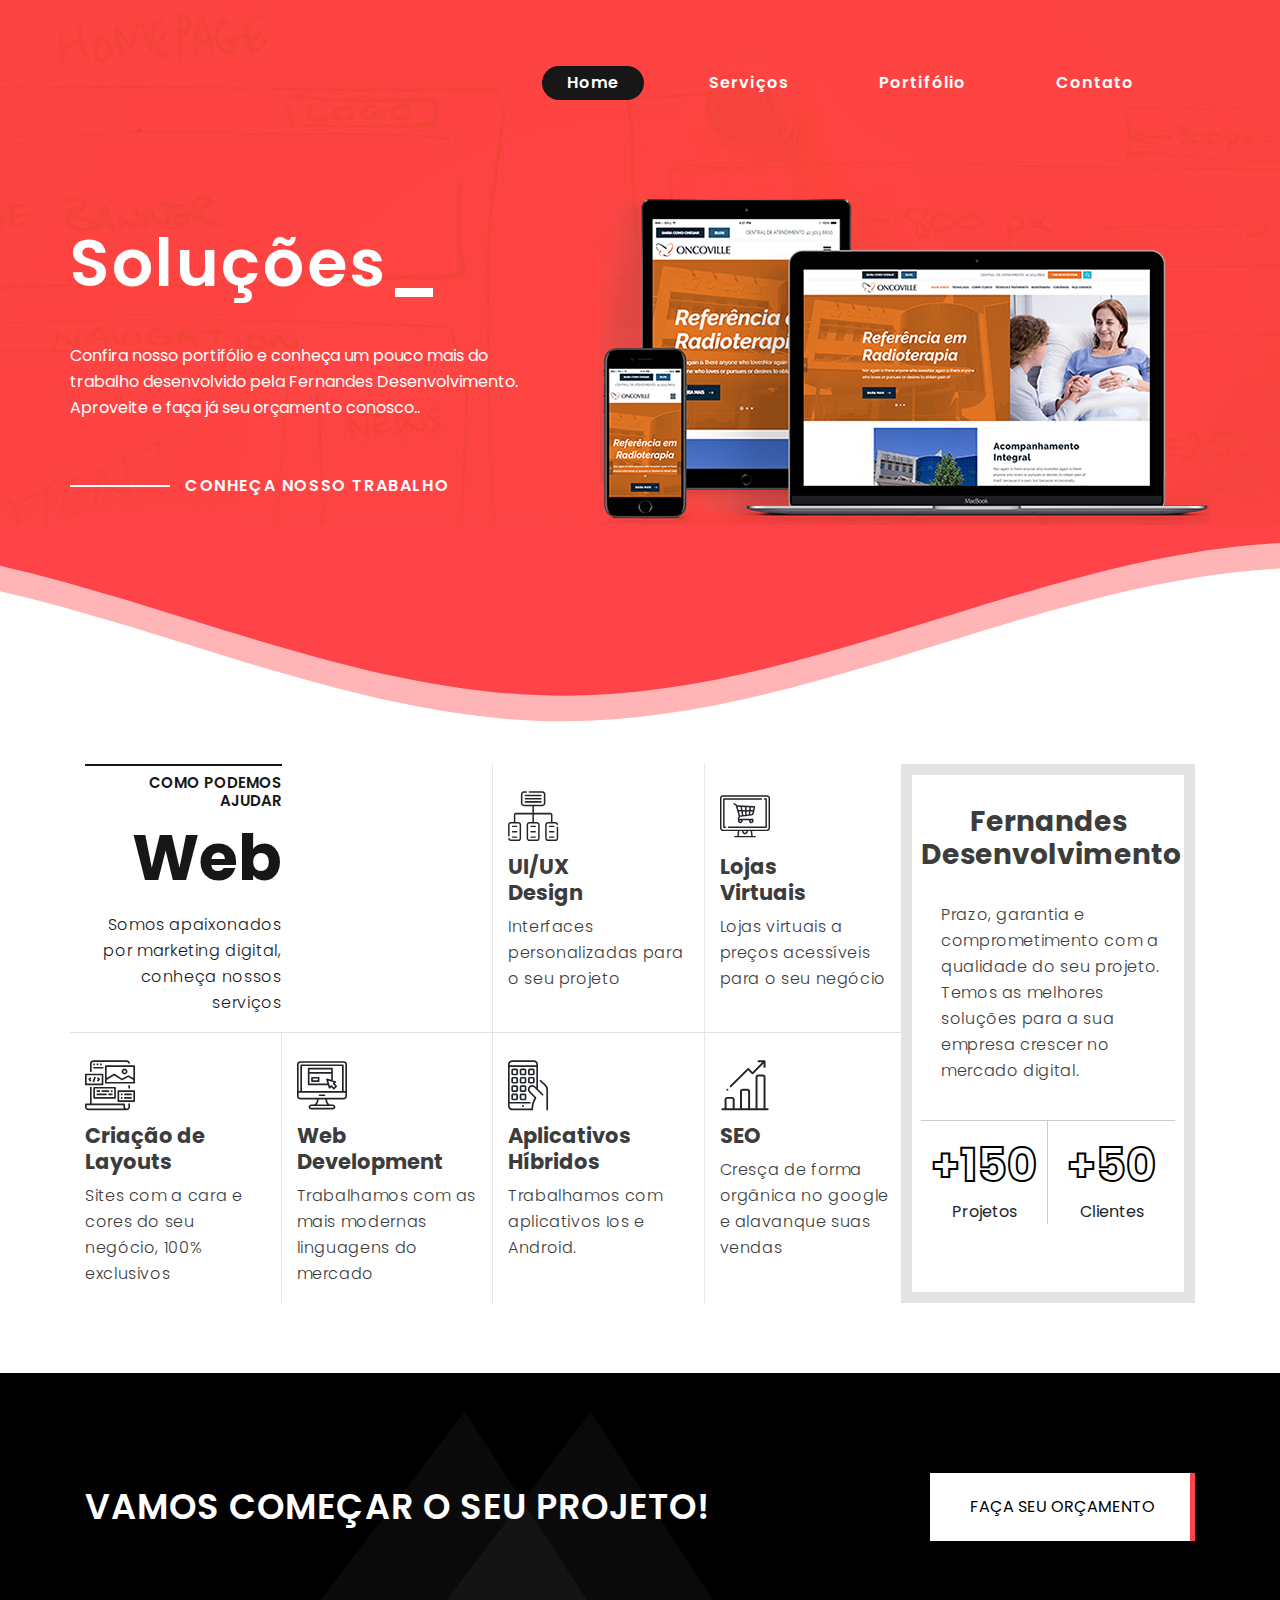
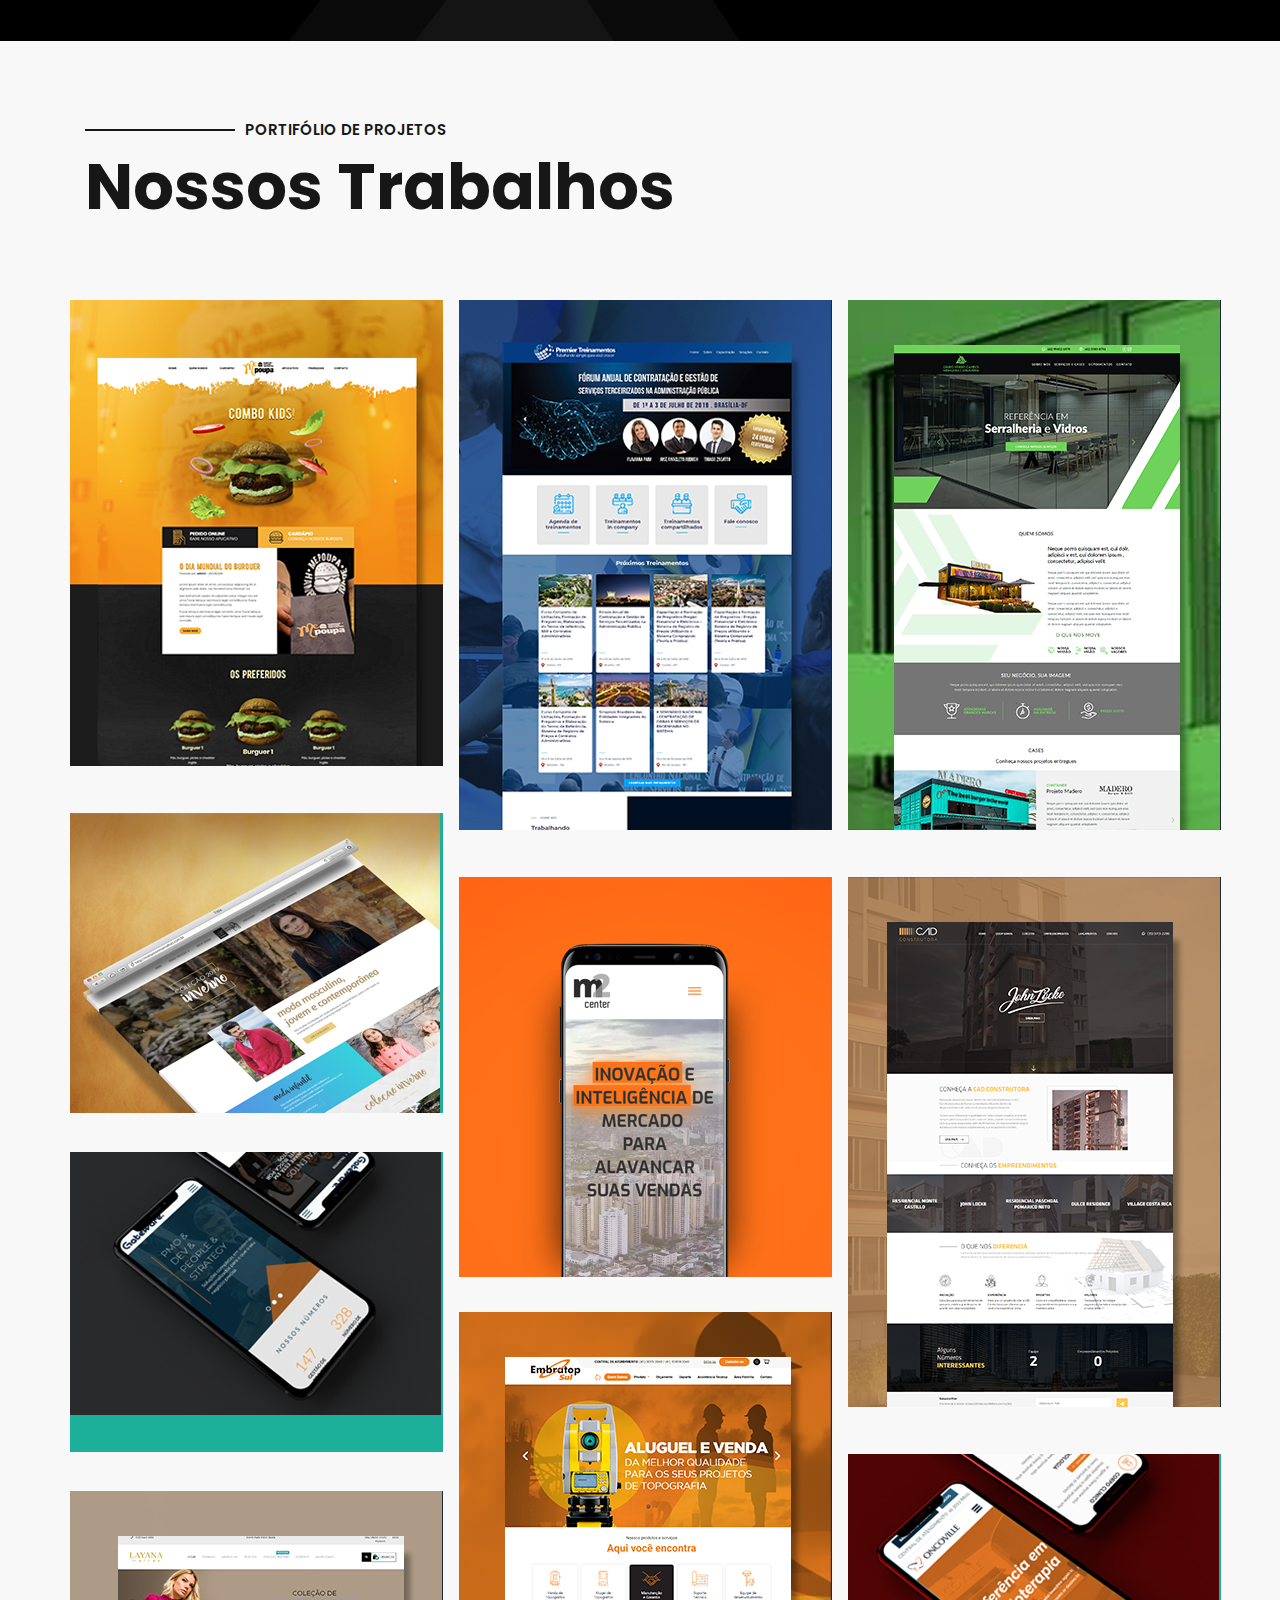
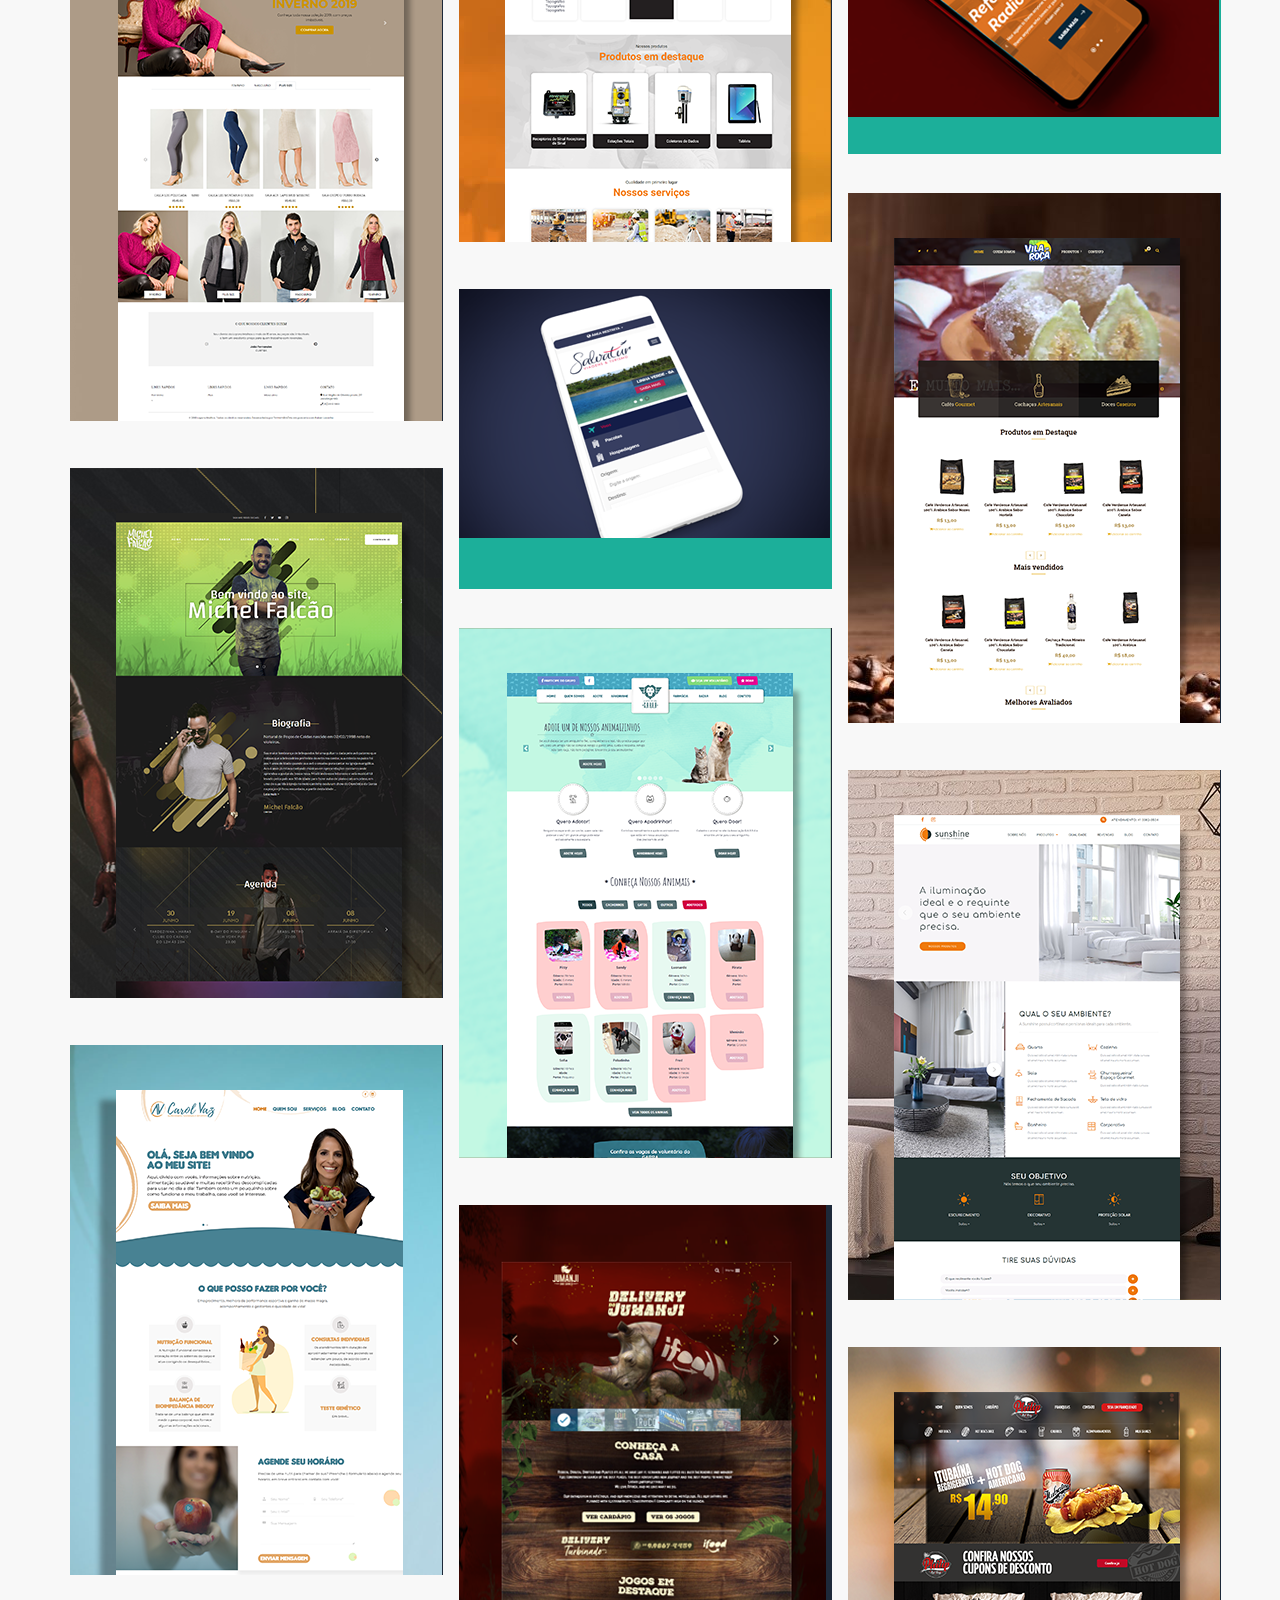
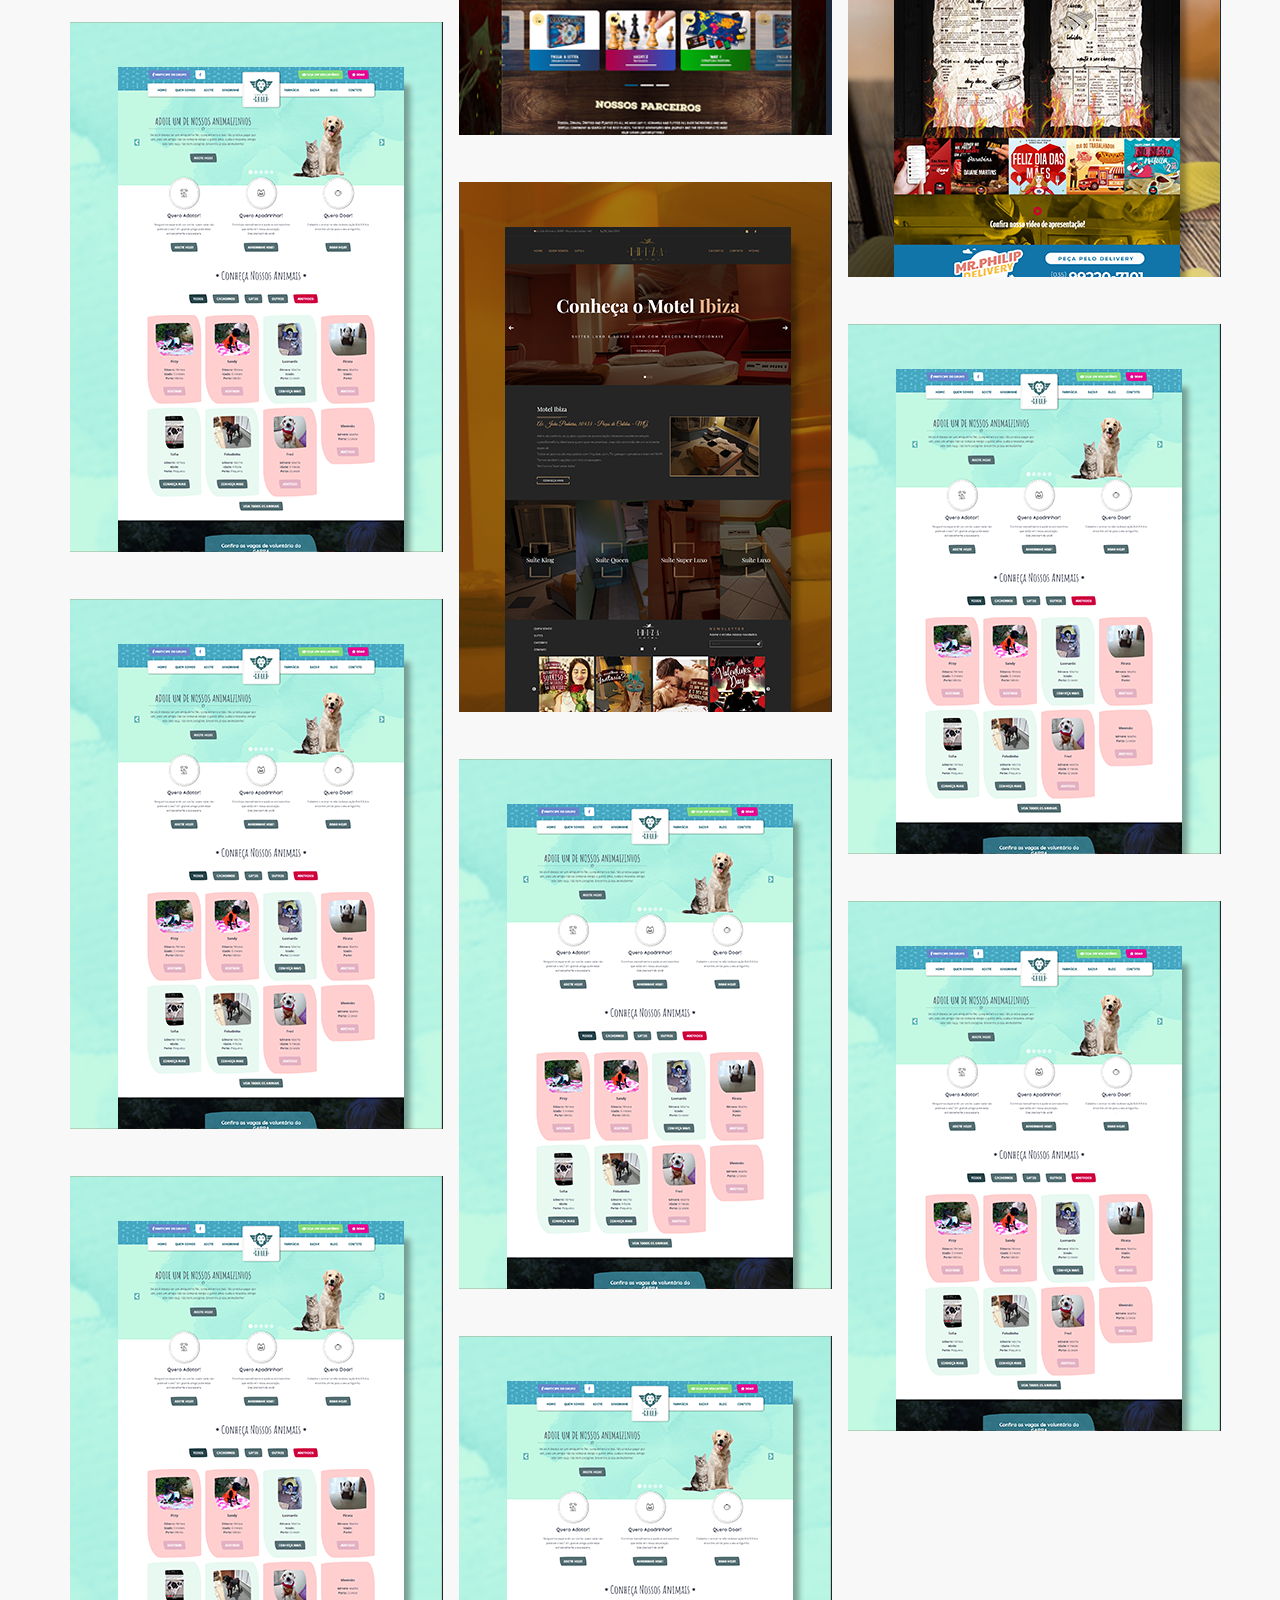
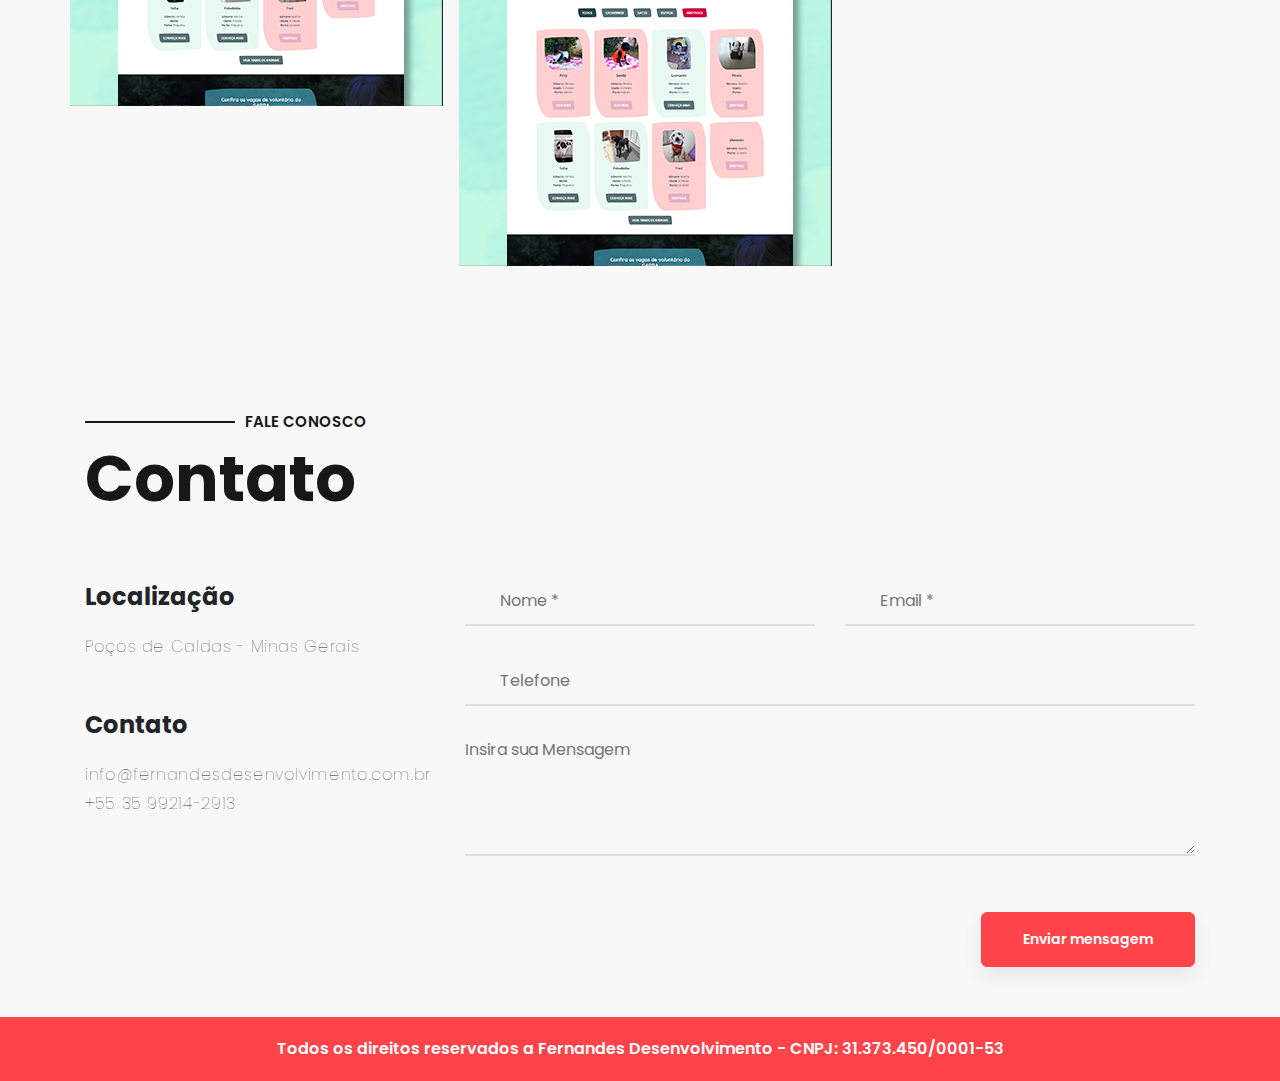
==== index.html @ f61ff950 "first" ====
<!doctype html>
<html lang="pt-BR">

<head>
  <!-- Required meta tags -->
  <meta charset="utf-8">
  <meta name="viewport" content="width=device-width, initial-scale=1, shrink-to-fit=no">

  <!-- Bootstrap CSS -->
  <link rel="stylesheet" href="https://stackpath.bootstrapcdn.com/bootstrap/4.3.1/css/bootstrap.min.css"
    integrity="sha384-ggOyR0iXCbMQv3Xipma34MD+dH/1fQ784/j6cY/iJTQUOhcWr7x9JvoRxT2MZw1T" crossorigin="anonymous">
  <script src="https://kit.fontawesome.com/05f0a72c6a.js"></script>
  <link rel="stylesheet" href="css/style.css">
  <title>Fernandes Desenvolvimento - Criação de sites, e-commerce, sistemas e suporte em Poços de Caldas - MG </title>
</head>

<body>
  <a href="#" class="whats_botao"><img src="img/whats.png" alt=""></a>
  <div class="bg_orange">
    <header class="bg_orange">
      <div class="container">
        <div class="d-flex justify-content-between align-items-center">
          <div class="logo">
              <svg version="1.1" id="Layer_1" xmlns="http://www.w3.org/2000/svg" xmlns:xlink="http://www.w3.org/1999/xlink" x="0px" y="0px"
              viewBox="0 0 2807 2638.9" style="enable-background:new 0 0 2807 2638.9;" xml:space="preserve">
                <path id="Forma_1" class="fer" stroke="#FFF" stroke-width="7" d="M1383.8,2639.9v-559.4l-291.4-284.4l291.4-293.9V942.8l-566.1,568.9L628.2,1322l755.6-768V1
             L66.8,1322L1383.8,2639.9z"/>
                <path id="Forma_2" class="des" stroke="#000" stroke-width="7" d="M1436,2640.9V934.3l399.5,398.2v341.3l360.1-350.8l-759.6-768V2l1318.6,1321L1436,2640.9z"/>
              </svg>
           
          </div>
          <div class="menu_site">
            <nav class="navbar navbar-expand-lg navbar-light">
              <button class="navbar-toggler" type="button" data-toggle="collapse" data-target="#navbarSupportedContent"
                aria-controls="navbarSupportedContent" aria-expanded="false" aria-label="Toggle navigation">
                <span class="navbar-toggler-icon"></span>
              </button>
              <div class="collapse navbar-collapse" id="navbarSupportedContent">
                <ul class="navbar-nav mr-auto">
                  <li class="nav-item active">
                    <a class="nav-link" href="#">Home <span class="sr-only">(current)</span></a>
                  </li>
                  <li class="nav-item">
                    <a class="nav-link" href="#">Serviços</a>
                  </li>
                  <li class="nav-item">
                    <a class="nav-link" href="#">Portifólio</a>
                  </li>
                  <li class="nav-item">
                    <a class="nav-link" href="#">Contato</a>
                  </li>
                </ul>
              </div>
            </nav>
          </div>
        </div>
      </div>
    </header>
    <section class="banner_principal">
      <div class="container px-lg-0 px-3">
        <div class="d-flex align-items-center justify-content-between">
          <div class="texto_caption">
            <h2>
              <div id="typedtext"></div>
            </h2>
            <p>Confira nosso portifólio e conheça um pouco mais do <br>
              trabalho desenvolvido pela Fernandes Desenvolvimento. <br>
              Aproveite e faça já seu orçamento conosco..</p>
            <div class="d-block">
              <a href="#" class="botao_portfolio">CONHEÇA NOSSO TRABALHO</a>
            </div>
          </div>
          <div class="imagem_caption">
            <img src="img/mockup-inicialv2.png" alt="">
          </div>
        </div>
      </div>
    </section>
  </div>
  <svg class="editorial" xmlns="http://www.w3.org/2000/svg" xmlns:xlink="http://www.w3.org/1999/xlink"
    viewBox="0 24 150 28" preserveAspectRatio="none">
    <defs>
      <path id="gentle-wave" d="M-160 44c30 0 
      58-18 88-18s
      58 18 88 18 
      58-18 88-18 
      58 18 88 18
      v5h-352z" />
    </defs>
    <g class="parallax">
      <use xlink:href="#gentle-wave" x="50" y="0" fill="#FFF" opacity="0.6" />
      <use xlink:href="#gentle-wave" x="50" y="3" fill="#FFF" />
      <use xlink:href="#gentle-wave" x="50" y="6" fill="#FFF" opacity="0.3" />
    </g>
  </svg>
  <section class="servicos">
    <div class="container">
      <div class="d-flex">
        <div class="servicosrow flex-grow-1">
          <div class="row">
            <div class="col-md-3 pr-0">
              <div class="titulo_sect text-right">
                <h3>Como podemos ajudar</h3>
                <h2>Web</h2>
                <p>Somos apaixonados por marketing digital, conheça nossos serviços</p>
              </div>
            </div>
            <div class="col-md-3 borda_servico"></div>
            <div class="col-md-3 borda_servico">
              <div class="icone_serv"><i class="flaticon-ux"></i></div>
              <div class="desc_serv">
                <h3>UI/UX <br>Design</h3>
                <p>Interfaces personalizadas para o seu projeto</p>
              </div>
            </div>
            <div class="col-md-3">
              <div class="icone_serv"><i class="flaticon-online-shop"></i></div>
              <div class="desc_serv">
                <h3>Lojas<br>Virtuais</h3>
                <p>Lojas virtuais a preços acessíveis para o seu negócio</p>
              </div>
            </div>
          </div>
          <div class="row border-top">
            <div class="col-md-3 borda_servico">
              <div class="icone_serv"><i class="flaticon-web-design"></i></div>
              <div class="desc_serv">
                <h3>Criação de <br>Layouts</h3>
                <p>Sites com a cara e cores do seu negócio, 100% exclusivos</p>
              </div>
            </div>
            <div class="col-md-3 borda_servico">
              <div class="icone_serv"><i class="flaticon-website"></i></div>
              <div class="desc_serv">
                <h3>Web <br>Development</h3>
                <p>Trabalhamos com as mais modernas linguagens do mercado</p>
              </div>
            </div>
            <div class="col-md-3 borda_servico">
              <div class="icone_serv"><i class="flaticon-mobile-app"></i></div>
              <div class="desc_serv">
                <h3>Aplicativos <br>Híbridos</h3>
                <p>Trabalhamos com aplicativos Ios e Android.</p>
              </div>
            </div>
            <div class="col-md-3">
              <div class="icone_serv"><i class="flaticon-bar-chart"></i></div>
              <div class="desc_serv">
                <h3>SEO<br></h3>
                <p>Cresça de forma orgânica no google e alavanque suas vendas</p>
              </div>
            </div>
          </div>
        </div>
        <div class="servico_card">
          <h2 class="text-center w-100">Fernandes Desenvolvimento</h2>
          <p>Prazo, garantia e comprometimento com a qualidade do seu projeto.
            Temos as melhores soluções para a sua empresa crescer no mercado digital.</p>

          <div class="contador_projetos">
            <div class="d-flex justify-content-center align-items-center">
              <div class="cada_count borda_right">
                <div class="numero_count">
                  +150
                </div>
                <div class="text_count">
                  Projetos
                </div>
              </div>
              <div class="cada_count">
                <div class="numero_count">
                  +50
                </div>
                <div class="text_count">
                  Clientes
                </div>
              </div>
            </div>
          </div>
        </div>
      </div>
    </div>
  </section>
  <section class="orcamento">
    <div class="container">
      <div class="d-flex align-items-center justify-content-between">
        <h2>Vamos começar o seu projeto!</h2>
        <a href="#" class="botao_orcamento" data-toggle="modal" data-target="#modalExemplo"><span>Faça seu
            orçamento</span></a>
      </div>
    </div>
    <!-- Modal -->
    <div class="modal fade" id="modalExemplo" tabindex="-1" role="dialog" aria-labelledby="exampleModalLabel"
      aria-hidden="true">
      <div class="modal-dialog modal-lg" role="document">
        <div class="modal-content">
          <div class="modal-body">
            <h2>Faça seu orçamento sem compromisso</h2>
            <form action="#">
              <input name="nome" class="form-control" type="text" placeholder="Nome:">
              <input name="telefone" class="form-control" type="text" placeholder="Telefone:">
              <input class="form-control" type="text" placeholder="Tipo de projeto:">
              <textarea name="mensagem" class="form-control" id="" cols="30" rows="10"
                placeholder="Insira as informações iniciais sobre o seu projeto"></textarea>
              <button type="submit" class="enviar_btn">ENVIAR</button>
            </form>
          </div>
        </div>
      </div>
    </div>
  </section>
  <section class="trabalhos">
    <div class="container">
      <div class="row">
        <div class="col-md-12">
          <div class="titulo_sect text-left">
            <h3>Portifólio de Projetos</h3>
            <h2>Nossos Trabalhos</h2>
          </div>
        </div>
        <div class="mansory">
          <div class="h1" style="height: 466px">
            <img src="img/projetos/burger_be.png" alt="">
            <div class="mascara">
                <svg 
                xmlns="http://www.w3.org/2000/svg"
                xmlns:xlink="http://www.w3.org/1999/xlink"
                viewBox="0 0 320.5 469.5" xml:space="preserve">
               <path fill-rule="evenodd"  stroke="rgb(255, 255, 255)" stroke-width="1px" stroke-linecap="butt" stroke-linejoin="miter" fill="none"
                d="M0.500,0.500 L319.500,0.500 L319.500,468.500 L0.500,468.500 L0.500,0.500 Z"/>
               </svg>
              <h3>M2 Center</h3>
              <h4>Ribeirão Preto/SP</h4>
              <div class="desc_projeto">
                <p><b>Front-end e Back-end</b></p>
                <p><b>Tecnologias:</b> Laravel / VueJS</p>
                <p><b>Criação:</b> M2 Center</p>
                <p><b>Desenvolvimento:</b> Fernandes Dev</p>
              </div>
              <div class="icones_action d-flex justify-content-center align-items-center">
                <i class="flaticon-link-symbol"></i>
                <i class="flaticon-magnifier"></i>
              </div>
            </div>
          </div>
          <div class="h2">
              <img src="img/projetos/maria.png" alt="">
              <div class="mascara">
                  <svg 
                  xmlns="http://www.w3.org/2000/svg"
                  xmlns:xlink="http://www.w3.org/1999/xlink"
                  viewBox="0 0 320.5 469.5" xml:space="preserve">
                 <path fill-rule="evenodd"  stroke="rgb(255, 255, 255)" stroke-width="1px" stroke-linecap="butt" stroke-linejoin="miter" fill="none"
                  d="M0.500,0.500 L319.500,0.500 L319.500,468.500 L0.500,468.500 L0.500,0.500 Z"/>
                 </svg>
                <h3>M2 Center</h3>
                <h4>Ribeirão Preto/SP</h4>
                <div class="desc_projeto">
                  <p><b>Front-end e Back-end</b></p>
                  <p><b>Tecnologias:</b> Laravel / VueJS</p>
                  <p><b>Criação:</b> M2 Center</p>
                  <p><b>Desenvolvimento:</b> Fernandes Dev</p>
                </div>
                <div class="icones_action d-flex justify-content-center align-items-center">
                  <i class="flaticon-link-symbol"></i>
                  <i class="flaticon-magnifier"></i>
                </div>
              </div>            
          </div>
          <div class="h2">
              <img src="img/projetos/gateware.png" alt="">
              <div class="mascara">
                  <svg 
                  xmlns="http://www.w3.org/2000/svg"
                  xmlns:xlink="http://www.w3.org/1999/xlink"
                  viewBox="0 0 320.5 469.5" xml:space="preserve">
                 <path fill-rule="evenodd"  stroke="rgb(255, 255, 255)" stroke-width="1px" stroke-linecap="butt" stroke-linejoin="miter" fill="none"
                  d="M0.500,0.500 L319.500,0.500 L319.500,468.500 L0.500,468.500 L0.500,0.500 Z"/>
                 </svg>
                <h3>M2 Center</h3>
                <h4>Ribeirão Preto/SP</h4>
                <div class="desc_projeto">
                  <p><b>Front-end e Back-end</b></p>
                  <p><b>Tecnologias:</b> Laravel / VueJS</p>
                  <p><b>Criação:</b> M2 Center</p>
                  <p><b>Desenvolvimento:</b> Fernandes Dev</p>
                </div>
                <div class="icones_action d-flex justify-content-center align-items-center">
                  <i class="flaticon-link-symbol"></i>
                  <i class="flaticon-magnifier"></i>
                </div>
              </div>  
          </div>
          <div class="h1">
              <img src="img/projetos/layana.png" alt="">
              <div class="mascara">
                  <svg 
                  xmlns="http://www.w3.org/2000/svg"
                  xmlns:xlink="http://www.w3.org/1999/xlink"
                  viewBox="0 0 320.5 469.5" xml:space="preserve">
                 <path fill-rule="evenodd"  stroke="rgb(255, 255, 255)" stroke-width="1px" stroke-linecap="butt" stroke-linejoin="miter" fill="none"
                  d="M0.500,0.500 L319.500,0.500 L319.500,468.500 L0.500,468.500 L0.500,0.500 Z"/>
                 </svg>
                <h3>M2 Center</h3>
                <h4>Ribeirão Preto/SP</h4>
                <div class="desc_projeto">
                  <p><b>Front-end e Back-end</b></p>
                  <p><b>Tecnologias:</b> Laravel / VueJS</p>
                  <p><b>Criação:</b> M2 Center</p>
                  <p><b>Desenvolvimento:</b> Fernandes Dev</p>
                </div>
                <div class="icones_action d-flex justify-content-center align-items-center">
                  <i class="flaticon-link-symbol"></i>
                  <i class="flaticon-magnifier"></i>
                </div>
              </div>            
          </div>
          <div class="h1">
              <img src="img/projetos/michel.png" alt="">
              <div class="mascara">
                  <svg 
                  xmlns="http://www.w3.org/2000/svg"
                  xmlns:xlink="http://www.w3.org/1999/xlink"
                  viewBox="0 0 320.5 469.5" xml:space="preserve">
                 <path fill-rule="evenodd"  stroke="rgb(255, 255, 255)" stroke-width="1px" stroke-linecap="butt" stroke-linejoin="miter" fill="none"
                  d="M0.500,0.500 L319.500,0.500 L319.500,468.500 L0.500,468.500 L0.500,0.500 Z"/>
                 </svg>
                <h3>M2 Center</h3>
                <h4>Ribeirão Preto/SP</h4>
                <div class="desc_projeto">
                  <p><b>Front-end e Back-end</b></p>
                  <p><b>Tecnologias:</b> Laravel / VueJS</p>
                  <p><b>Criação:</b> M2 Center</p>
                  <p><b>Desenvolvimento:</b> Fernandes Dev</p>
                </div>
                <div class="icones_action d-flex justify-content-center align-items-center">
                  <i class="flaticon-link-symbol"></i>
                  <i class="flaticon-magnifier"></i>
                </div>
              </div>            
          </div>  
          <div class="h1">
              <img src="img/projetos/carol.png" alt="">
              <div class="mascara">
                  <svg 
                  xmlns="http://www.w3.org/2000/svg"
                  xmlns:xlink="http://www.w3.org/1999/xlink"
                  viewBox="0 0 320.5 469.5" xml:space="preserve">
                 <path fill-rule="evenodd"  stroke="rgb(255, 255, 255)" stroke-width="1px" stroke-linecap="butt" stroke-linejoin="miter" fill="none"
                  d="M0.500,0.500 L319.500,0.500 L319.500,468.500 L0.500,468.500 L0.500,0.500 Z"/>
                 </svg>
                <h3>M2 Center</h3>
                <h4>Ribeirão Preto/SP</h4>
                <div class="desc_projeto">
                  <p><b>Front-end e Back-end</b></p>
                  <p><b>Tecnologias:</b> Laravel / VueJS</p>
                  <p><b>Criação:</b> M2 Center</p>
                  <p><b>Desenvolvimento:</b> Fernandes Dev</p>
                </div>
                <div class="icones_action d-flex justify-content-center align-items-center">
                  <i class="flaticon-link-symbol"></i>
                  <i class="flaticon-magnifier"></i>
                </div>
              </div>            
          </div>
          <div class="h1">
              <img src="img/projetos/garra.png" alt="">
              <div class="mascara">
                  <svg 
                  xmlns="http://www.w3.org/2000/svg"
                  xmlns:xlink="http://www.w3.org/1999/xlink"
                  viewBox="0 0 320.5 469.5" xml:space="preserve">
                 <path fill-rule="evenodd"  stroke="rgb(255, 255, 255)" stroke-width="1px" stroke-linecap="butt" stroke-linejoin="miter" fill="none"
                  d="M0.500,0.500 L319.500,0.500 L319.500,468.500 L0.500,468.500 L0.500,0.500 Z"/>
                 </svg>
                <h3>M2 Center</h3>
                <h4>Ribeirão Preto/SP</h4>
                <div class="desc_projeto">
                  <p><b>Front-end e Back-end</b></p>
                  <p><b>Tecnologias:</b> Laravel / VueJS</p>
                  <p><b>Criação:</b> M2 Center</p>
                  <p><b>Desenvolvimento:</b> Fernandes Dev</p>
                </div>
                <div class="icones_action d-flex justify-content-center align-items-center">
                  <i class="flaticon-link-symbol"></i>
                  <i class="flaticon-magnifier"></i>
                </div>
              </div>            
          </div>
          <div class="h1">
              <img src="img/projetos/garra.png" alt="">
              <div class="mascara">
                  <svg 
                  xmlns="http://www.w3.org/2000/svg"
                  xmlns:xlink="http://www.w3.org/1999/xlink"
                  viewBox="0 0 320.5 469.5" xml:space="preserve">
                 <path fill-rule="evenodd"  stroke="rgb(255, 255, 255)" stroke-width="1px" stroke-linecap="butt" stroke-linejoin="miter" fill="none"
                  d="M0.500,0.500 L319.500,0.500 L319.500,468.500 L0.500,468.500 L0.500,0.500 Z"/>
                 </svg>
                <h3>M2 Center</h3>
                <h4>Ribeirão Preto/SP</h4>
                <div class="desc_projeto">
                  <p><b>Front-end e Back-end</b></p>
                  <p><b>Tecnologias:</b> Laravel / VueJS</p>
                  <p><b>Criação:</b> M2 Center</p>
                  <p><b>Desenvolvimento:</b> Fernandes Dev</p>
                </div>
                <div class="icones_action d-flex justify-content-center align-items-center">
                  <i class="flaticon-link-symbol"></i>
                  <i class="flaticon-magnifier"></i>
                </div>
              </div>            
          </div>
          <div class="h1">
              <img src="img/projetos/garra.png" alt="">
              <div class="mascara">
                  <svg 
                  xmlns="http://www.w3.org/2000/svg"
                  xmlns:xlink="http://www.w3.org/1999/xlink"
                  viewBox="0 0 320.5 469.5" xml:space="preserve">
                 <path fill-rule="evenodd"  stroke="rgb(255, 255, 255)" stroke-width="1px" stroke-linecap="butt" stroke-linejoin="miter" fill="none"
                  d="M0.500,0.500 L319.500,0.500 L319.500,468.500 L0.500,468.500 L0.500,0.500 Z"/>
                 </svg>
                <h3>M2 Center</h3>
                <h4>Ribeirão Preto/SP</h4>
                <div class="desc_projeto">
                  <p><b>Front-end e Back-end</b></p>
                  <p><b>Tecnologias:</b> Laravel / VueJS</p>
                  <p><b>Criação:</b> M2 Center</p>
                  <p><b>Desenvolvimento:</b> Fernandes Dev</p>
                </div>
                <div class="icones_action d-flex justify-content-center align-items-center">
                  <i class="flaticon-link-symbol"></i>
                  <i class="flaticon-magnifier"></i>
                </div>
              </div>            
          </div>                                                             
          <div class="h1">
              <img src="img/projetos/premier.png" alt="">
              <div class="mascara">
                  <svg 
                  xmlns="http://www.w3.org/2000/svg"
                  xmlns:xlink="http://www.w3.org/1999/xlink"
                  viewBox="0 0 320.5 469.5" xml:space="preserve">
                 <path fill-rule="evenodd"  stroke="rgb(255, 255, 255)" stroke-width="1px" stroke-linecap="butt" stroke-linejoin="miter" fill="none"
                  d="M0.500,0.500 L319.500,0.500 L319.500,468.500 L0.500,468.500 L0.500,0.500 Z"/>
                 </svg>
                <h3>M2 Center</h3>
                <h4>Ribeirão Preto/SP</h4>
                <div class="desc_projeto">
                  <p><b>Front-end e Back-end</b></p>
                  <p><b>Tecnologias:</b> Laravel / VueJS</p>
                  <p><b>Criação:</b> M2 Center</p>
                  <p><b>Desenvolvimento:</b> Fernandes Dev</p>
                </div>
                <div class="icones_action d-flex justify-content-center align-items-center">
                  <i class="flaticon-link-symbol"></i>
                  <i class="flaticon-magnifier"></i>
                </div>
              </div>             
          </div>
          <div class="h3">
              <img src="img/projetos/m2center.png" alt="">
              <div class="mascara">
                  <svg 
                  xmlns="http://www.w3.org/2000/svg"
                  xmlns:xlink="http://www.w3.org/1999/xlink"
                  viewBox="0 0 320.5 469.5" xml:space="preserve">
                 <path fill-rule="evenodd"  stroke="rgb(255, 255, 255)" stroke-width="1px" stroke-linecap="butt" stroke-linejoin="miter" fill="none"
                  d="M0.500,0.500 L319.500,0.500 L319.500,468.500 L0.500,468.500 L0.500,0.500 Z"/>
                 </svg>
                <h3>M2 Center</h3>
                <h4>Ribeirão Preto/SP</h4>
                <div class="desc_projeto">
                  <p><b>Front-end e Back-end</b></p>
                  <p><b>Tecnologias:</b> Laravel / VueJS</p>
                  <p><b>Criação:</b> M2 Center</p>
                  <p><b>Desenvolvimento:</b> Fernandes Dev</p>
                </div>
                <div class="icones_action d-flex justify-content-center align-items-center">
                  <i class="flaticon-link-symbol"></i>
                  <i class="flaticon-magnifier"></i>
                </div>
              </div>             
          </div>
          <div class="h1">
              <img src="img/projetos/embratop.png" alt="">
              <div class="mascara">
                  <svg 
                  xmlns="http://www.w3.org/2000/svg"
                  xmlns:xlink="http://www.w3.org/1999/xlink"
                  viewBox="0 0 320.5 469.5" xml:space="preserve">
                 <path fill-rule="evenodd"  stroke="rgb(255, 255, 255)" stroke-width="1px" stroke-linecap="butt" stroke-linejoin="miter" fill="none"
                  d="M0.500,0.500 L319.500,0.500 L319.500,468.500 L0.500,468.500 L0.500,0.500 Z"/>
                 </svg>
                <h3>M2 Center</h3>
                <h4>Ribeirão Preto/SP</h4>
                <div class="desc_projeto">
                  <p><b>Front-end e Back-end</b></p>
                  <p><b>Tecnologias:</b> Laravel / VueJS</p>
                  <p><b>Criação:</b> M2 Center</p>
                  <p><b>Desenvolvimento:</b> Fernandes Dev</p>
                </div>
                <div class="icones_action d-flex justify-content-center align-items-center">
                  <i class="flaticon-link-symbol"></i>
                  <i class="flaticon-magnifier"></i>
                </div>
              </div>
          </div>
          <div class="h2">
            <img src="img/projetos/salvatur.png" alt="">
            <div class="mascara">
                <svg 
                xmlns="http://www.w3.org/2000/svg"
                xmlns:xlink="http://www.w3.org/1999/xlink"
                viewBox="0 0 320.5 469.5" xml:space="preserve">
               <path fill-rule="evenodd"  stroke="rgb(255, 255, 255)" stroke-width="1px" stroke-linecap="butt" stroke-linejoin="miter" fill="none"
                d="M0.500,0.500 L319.500,0.500 L319.500,468.500 L0.500,468.500 L0.500,0.500 Z"/>
               </svg>
              <h3>M2 Center</h3>
              <h4>Ribeirão Preto/SP</h4>
              <div class="desc_projeto">
                <p><b>Front-end e Back-end</b></p>
                <p><b>Tecnologias:</b> Laravel / VueJS</p>
                <p><b>Criação:</b> M2 Center</p>
                <p><b>Desenvolvimento:</b> Fernandes Dev</p>
              </div>
              <div class="icones_action d-flex justify-content-center align-items-center">
                <i class="flaticon-link-symbol"></i>
                <i class="flaticon-magnifier"></i>
              </div>
            </div>
          </div>
          <div class="h1">
              <img src="img/projetos/garra.png" alt="">
              <div class="mascara">
                  <svg 
                  xmlns="http://www.w3.org/2000/svg"
                  xmlns:xlink="http://www.w3.org/1999/xlink"
                  viewBox="0 0 320.5 469.5" xml:space="preserve">
                 <path fill-rule="evenodd"  stroke="rgb(255, 255, 255)" stroke-width="1px" stroke-linecap="butt" stroke-linejoin="miter" fill="none"
                  d="M0.500,0.500 L319.500,0.500 L319.500,468.500 L0.500,468.500 L0.500,0.500 Z"/>
                 </svg>
                <h3>M2 Center</h3>
                <h4>Ribeirão Preto/SP</h4>
                <div class="desc_projeto">
                  <p><b>Front-end e Back-end</b></p>
                  <p><b>Tecnologias:</b> Laravel / VueJS</p>
                  <p><b>Criação:</b> M2 Center</p>
                  <p><b>Desenvolvimento:</b> Fernandes Dev</p>
                </div>
                <div class="icones_action d-flex justify-content-center align-items-center">
                  <i class="flaticon-link-symbol"></i>
                  <i class="flaticon-magnifier"></i>
                </div>
              </div>
          </div>  
          <div class="h1">
              <img src="img/projetos/jumanji.png" alt="">
              <div class="mascara">
                  <svg 
                  xmlns="http://www.w3.org/2000/svg"
                  xmlns:xlink="http://www.w3.org/1999/xlink"
                  viewBox="0 0 320.5 469.5" xml:space="preserve">
                 <path fill-rule="evenodd"  stroke="rgb(255, 255, 255)" stroke-width="1px" stroke-linecap="butt" stroke-linejoin="miter" fill="none"
                  d="M0.500,0.500 L319.500,0.500 L319.500,468.500 L0.500,468.500 L0.500,0.500 Z"/>
                 </svg>
                <h3>M2 Center</h3>
                <h4>Ribeirão Preto/SP</h4>
                <div class="desc_projeto">
                  <p><b>Front-end e Back-end</b></p>
                  <p><b>Tecnologias:</b> Laravel / VueJS</p>
                  <p><b>Criação:</b> M2 Center</p>
                  <p><b>Desenvolvimento:</b> Fernandes Dev</p>
                </div>
                <div class="icones_action d-flex justify-content-center align-items-center">
                  <i class="flaticon-link-symbol"></i>
                  <i class="flaticon-magnifier"></i>
                </div>
              </div>            
          </div>    
          <div class="h1">
              <img src="img/projetos/motelibiza.png" alt="">
              <div class="mascara">
                  <svg 
                  xmlns="http://www.w3.org/2000/svg"
                  xmlns:xlink="http://www.w3.org/1999/xlink"
                  viewBox="0 0 320.5 469.5" xml:space="preserve">
                 <path fill-rule="evenodd"  stroke="rgb(255, 255, 255)" stroke-width="1px" stroke-linecap="butt" stroke-linejoin="miter" fill="none"
                  d="M0.500,0.500 L319.500,0.500 L319.500,468.500 L0.500,468.500 L0.500,0.500 Z"/>
                 </svg>
                <h3>M2 Center</h3>
                <h4>Ribeirão Preto/SP</h4>
                <div class="desc_projeto">
                  <p><b>Front-end e Back-end</b></p>
                  <p><b>Tecnologias:</b> Laravel / VueJS</p>
                  <p><b>Criação:</b> M2 Center</p>
                  <p><b>Desenvolvimento:</b> Fernandes Dev</p>
                </div>
                <div class="icones_action d-flex justify-content-center align-items-center">
                  <i class="flaticon-link-symbol"></i>
                  <i class="flaticon-magnifier"></i>
                </div>
              </div>            
          </div>
          <div class="h1">
              <img src="img/projetos/garra.png" alt="">
              <div class="mascara">
                  <svg 
                  xmlns="http://www.w3.org/2000/svg"
                  xmlns:xlink="http://www.w3.org/1999/xlink"
                  viewBox="0 0 320.5 469.5" xml:space="preserve">
                 <path fill-rule="evenodd"  stroke="rgb(255, 255, 255)" stroke-width="1px" stroke-linecap="butt" stroke-linejoin="miter" fill="none"
                  d="M0.500,0.500 L319.500,0.500 L319.500,468.500 L0.500,468.500 L0.500,0.500 Z"/>
                 </svg>
                <h3>M2 Center</h3>
                <h4>Ribeirão Preto/SP</h4>
                <div class="desc_projeto">
                  <p><b>Front-end e Back-end</b></p>
                  <p><b>Tecnologias:</b> Laravel / VueJS</p>
                  <p><b>Criação:</b> M2 Center</p>
                  <p><b>Desenvolvimento:</b> Fernandes Dev</p>
                </div>
                <div class="icones_action d-flex justify-content-center align-items-center">
                  <i class="flaticon-link-symbol"></i>
                  <i class="flaticon-magnifier"></i>
                </div>
              </div>            
          </div>
          <div class="h1">
              <img src="img/projetos/garra.png" alt="">
              <div class="mascara">
                  <svg 
                  xmlns="http://www.w3.org/2000/svg"
                  xmlns:xlink="http://www.w3.org/1999/xlink"
                  viewBox="0 0 320.5 469.5" xml:space="preserve">
                 <path fill-rule="evenodd"  stroke="rgb(255, 255, 255)" stroke-width="1px" stroke-linecap="butt" stroke-linejoin="miter" fill="none"
                  d="M0.500,0.500 L319.500,0.500 L319.500,468.500 L0.500,468.500 L0.500,0.500 Z"/>
                 </svg>
                <h3>M2 Center</h3>
                <h4>Ribeirão Preto/SP</h4>
                <div class="desc_projeto">
                  <p><b>Front-end e Back-end</b></p>
                  <p><b>Tecnologias:</b> Laravel / VueJS</p>
                  <p><b>Criação:</b> M2 Center</p>
                  <p><b>Desenvolvimento:</b> Fernandes Dev</p>
                </div>
                <div class="icones_action d-flex justify-content-center align-items-center">
                  <i class="flaticon-link-symbol"></i>
                  <i class="flaticon-magnifier"></i>
                </div>
              </div>            
          </div>                                            
          <div class="h1">
              <img src="img/projetos/verdes.png" alt="">
              <div class="mascara">
                  <svg 
                  xmlns="http://www.w3.org/2000/svg"
                  xmlns:xlink="http://www.w3.org/1999/xlink"
                  viewBox="0 0 320.5 469.5" xml:space="preserve">
                 <path fill-rule="evenodd"  stroke="rgb(255, 255, 255)" stroke-width="1px" stroke-linecap="butt" stroke-linejoin="miter" fill="none"
                  d="M0.500,0.500 L319.500,0.500 L319.500,468.500 L0.500,468.500 L0.500,0.500 Z"/>
                 </svg>
                <h3>M2 Center</h3>
                <h4>Ribeirão Preto/SP</h4>
                <div class="desc_projeto">
                  <p><b>Front-end e Back-end</b></p>
                  <p><b>Tecnologias:</b> Laravel / VueJS</p>
                  <p><b>Criação:</b> M2 Center</p>
                  <p><b>Desenvolvimento:</b> Fernandes Dev</p>
                </div>
                <div class="icones_action d-flex justify-content-center align-items-center">
                  <i class="flaticon-link-symbol"></i>
                  <i class="flaticon-magnifier"></i>
                </div>
              </div>             
          </div>
          <div class="h1">
              <img src="img/projetos/cad.png" alt="">
              <div class="mascara">
                  <svg 
                  xmlns="http://www.w3.org/2000/svg"
                  xmlns:xlink="http://www.w3.org/1999/xlink"
                  viewBox="0 0 320.5 469.5" xml:space="preserve">
                 <path fill-rule="evenodd"  stroke="rgb(255, 255, 255)" stroke-width="1px" stroke-linecap="butt" stroke-linejoin="miter" fill="none"
                  d="M0.500,0.500 L319.500,0.500 L319.500,468.500 L0.500,468.500 L0.500,0.500 Z"/>
                 </svg>
                <h3>M2 Center</h3>
                <h4>Ribeirão Preto/SP</h4>
                <div class="desc_projeto">
                  <p><b>Front-end e Back-end</b></p>
                  <p><b>Tecnologias:</b> Laravel / VueJS</p>
                  <p><b>Criação:</b> M2 Center</p>
                  <p><b>Desenvolvimento:</b> Fernandes Dev</p>
                </div>
                <div class="icones_action d-flex justify-content-center align-items-center">
                  <i class="flaticon-link-symbol"></i>
                  <i class="flaticon-magnifier"></i>
                </div>
              </div>  
          </div>
          <div class="h2">
              <img src="img/projetos/oncoville.png" alt="">
              <div class="mascara">
                  <svg 
                  xmlns="http://www.w3.org/2000/svg"
                  xmlns:xlink="http://www.w3.org/1999/xlink"
                  viewBox="0 0 320.5 469.5" xml:space="preserve">
                 <path fill-rule="evenodd"  stroke="rgb(255, 255, 255)" stroke-width="1px" stroke-linecap="butt" stroke-linejoin="miter" fill="none"
                  d="M0.500,0.500 L319.500,0.500 L319.500,468.500 L0.500,468.500 L0.500,0.500 Z"/>
                 </svg>
                <h3>M2 Center</h3>
                <h4>Ribeirão Preto/SP</h4>
                <div class="desc_projeto">
                  <p><b>Front-end e Back-end</b></p>
                  <p><b>Tecnologias:</b> Laravel / VueJS</p>
                  <p><b>Criação:</b> M2 Center</p>
                  <p><b>Desenvolvimento:</b> Fernandes Dev</p>
                </div>
                <div class="icones_action d-flex justify-content-center align-items-center">
                  <i class="flaticon-link-symbol"></i>
                  <i class="flaticon-magnifier"></i>
                </div>
              </div>            
          </div>
          <div class="h1">
              <img src="img/projetos/vila.png" alt="">
              <div class="mascara">
                  <svg 
                  xmlns="http://www.w3.org/2000/svg"
                  xmlns:xlink="http://www.w3.org/1999/xlink"
                  viewBox="0 0 320.5 469.5" xml:space="preserve">
                 <path fill-rule="evenodd"  stroke="rgb(255, 255, 255)" stroke-width="1px" stroke-linecap="butt" stroke-linejoin="miter" fill="none"
                  d="M0.500,0.500 L319.500,0.500 L319.500,468.500 L0.500,468.500 L0.500,0.500 Z"/>
                 </svg>
                <h3>M2 Center</h3>
                <h4>Ribeirão Preto/SP</h4>
                <div class="desc_projeto">
                  <p><b>Front-end e Back-end</b></p>
                  <p><b>Tecnologias:</b> Laravel / VueJS</p>
                  <p><b>Criação:</b> M2 Center</p>
                  <p><b>Desenvolvimento:</b> Fernandes Dev</p>
                </div>
                <div class="icones_action d-flex justify-content-center align-items-center">
                  <i class="flaticon-link-symbol"></i>
                  <i class="flaticon-magnifier"></i>
                </div>
              </div>            
          </div>     
          <div class="h1">
              <img src="img/projetos/sunshine.png" alt="">
              <div class="mascara">
                  <svg 
                  xmlns="http://www.w3.org/2000/svg"
                  xmlns:xlink="http://www.w3.org/1999/xlink"
                  viewBox="0 0 320.5 469.5" xml:space="preserve">
                 <path fill-rule="evenodd"  stroke="rgb(255, 255, 255)" stroke-width="1px" stroke-linecap="butt" stroke-linejoin="miter" fill="none"
                  d="M0.500,0.500 L319.500,0.500 L319.500,468.500 L0.500,468.500 L0.500,0.500 Z"/>
                 </svg>
                <h3>M2 Center</h3>
                <h4>Ribeirão Preto/SP</h4>
                <div class="desc_projeto">
                  <p><b>Front-end e Back-end</b></p>
                  <p><b>Tecnologias:</b> Laravel / VueJS</p>
                  <p><b>Criação:</b> M2 Center</p>
                  <p><b>Desenvolvimento:</b> Fernandes Dev</p>
                </div>
                <div class="icones_action d-flex justify-content-center align-items-center">
                  <i class="flaticon-link-symbol"></i>
                  <i class="flaticon-magnifier"></i>
                </div>
              </div>            
          </div> 
          <div class="h1">
              <img src="img/projetos/mrphillip.png" alt="">
              <div class="mascara">
                  <svg 
                  xmlns="http://www.w3.org/2000/svg"
                  xmlns:xlink="http://www.w3.org/1999/xlink"
                  viewBox="0 0 320.5 469.5" xml:space="preserve">
                 <path fill-rule="evenodd"  stroke="rgb(255, 255, 255)" stroke-width="1px" stroke-linecap="butt" stroke-linejoin="miter" fill="none"
                  d="M0.500,0.500 L319.500,0.500 L319.500,468.500 L0.500,468.500 L0.500,0.500 Z"/>
                 </svg>
                <h3>M2 Center</h3>
                <h4>Ribeirão Preto/SP</h4>
                <div class="desc_projeto">
                  <p><b>Front-end e Back-end</b></p>
                  <p><b>Tecnologias:</b> Laravel / VueJS</p>
                  <p><b>Criação:</b> M2 Center</p>
                  <p><b>Desenvolvimento:</b> Fernandes Dev</p>
                </div>
                <div class="icones_action d-flex justify-content-center align-items-center">
                  <i class="flaticon-link-symbol"></i>
                  <i class="flaticon-magnifier"></i>
                </div>
              </div>            
          </div>
          <div class="h1">
              <img src="img/projetos/garra.png" alt="">
              <div class="mascara">
                  <svg 
                  xmlns="http://www.w3.org/2000/svg"
                  xmlns:xlink="http://www.w3.org/1999/xlink"
                  viewBox="0 0 320.5 469.5" xml:space="preserve">
                 <path fill-rule="evenodd"  stroke="rgb(255, 255, 255)" stroke-width="1px" stroke-linecap="butt" stroke-linejoin="miter" fill="none"
                  d="M0.500,0.500 L319.500,0.500 L319.500,468.500 L0.500,468.500 L0.500,0.500 Z"/>
                 </svg>
                <h3>M2 Center</h3>
                <h4>Ribeirão Preto/SP</h4>
                <div class="desc_projeto">
                  <p><b>Front-end e Back-end</b></p>
                  <p><b>Tecnologias:</b> Laravel / VueJS</p>
                  <p><b>Criação:</b> M2 Center</p>
                  <p><b>Desenvolvimento:</b> Fernandes Dev</p>
                </div>
                <div class="icones_action d-flex justify-content-center align-items-center">
                  <i class="flaticon-link-symbol"></i>
                  <i class="flaticon-magnifier"></i>
                </div>
              </div>            
          </div>
          <div class="h1">
              <img src="img/projetos/garra.png" alt="">
              <div class="mascara">
                  <svg 
                  xmlns="http://www.w3.org/2000/svg"
                  xmlns:xlink="http://www.w3.org/1999/xlink"
                  viewBox="0 0 320.5 469.5" xml:space="preserve">
                 <path fill-rule="evenodd"  stroke="rgb(255, 255, 255)" stroke-width="1px" stroke-linecap="butt" stroke-linejoin="miter" fill="none"
                  d="M0.500,0.500 L319.500,0.500 L319.500,468.500 L0.500,468.500 L0.500,0.500 Z"/>
                 </svg>
                <h3>M2 Center</h3>
                <h4>Ribeirão Preto/SP</h4>
                <div class="desc_projeto">
                  <p><b>Front-end e Back-end</b></p>
                  <p><b>Tecnologias:</b> Laravel / VueJS</p>
                  <p><b>Criação:</b> M2 Center</p>
                  <p><b>Desenvolvimento:</b> Fernandes Dev</p>
                </div>
                <div class="icones_action d-flex justify-content-center align-items-center">
                  <i class="flaticon-link-symbol"></i>
                  <i class="flaticon-magnifier"></i>
                </div>
              </div>            
          </div>                                                     
        </div>
      </div>
    </div>
  </section>
  <section class="contato">
    <div class="container">
      <div class="row">
        <div class="col-md-12">
          <div class="titulo_sect text-left">
            <h3>Fale Conosco</h3>
            <h2>Contato</h2>
          </div>
        </div>
      </div>
      <div class="row">
        <div class="col-md-4">
          <div class="cada_contato">
            <h2>Localização</h2>
            <p>Poços de Caldas - Minas Gerais</p>
          </div>
          <div class="cada_contato">
            <h2>Contato</h2>
            <p>info@fernandesdesenvolvimento.com.br <br>+55 35 99214-2913</p>
          </div>
          <div class="cada_contato">
            <div class="icones_social d-flex">
              <i class="fab fa-facebook-square"></i>
              <i class="fab fa-linkedin"></i>
              <i class="fab fa-instagram"></i>
            </div>
          </div>
        </div>
        <div class="col-md-8">
          <div class="tm-contact-form-7 style-03">
            <form action="" method="post" class="wpcf7-form" novalidate="novalidate">
              <div class="row">
                <div class="col-md-6">
                  <div class="form-item form-left-icon"> <span class="form-icon far fa-user"></span> <span
                      class="wpcf7-form-control-wrap your-name"><input type="text" name="your-name" value="" size="40"
                        class="wpcf7-form-control wpcf7-text wpcf7-validates-as-required" aria-required="true"
                        aria-invalid="false" placeholder="Nome *"></span></div>
                </div>
                <div class="col-md-6">
                  <div class="form-item form-left-icon"> <span class="form-icon far fa-envelope"></span><span
                      class="wpcf7-form-control-wrap your-email"><input type="email" name="your-email" value=""
                        size="40"
                        class="wpcf7-form-control wpcf7-text wpcf7-email wpcf7-validates-as-required wpcf7-validates-as-email"
                        aria-required="true" aria-invalid="false" placeholder="Email *"></span></div>
                </div>
                <div class="col-md-12">
                  <div class="form-item form-left-icon"> <span class="form-icon fas fa-mobile"></span><span
                      class="wpcf7-form-control-wrap your-phone"><input type="tel" name="your-phone" value="" size="40"
                        class="wpcf7-form-control wpcf7-text wpcf7-tel wpcf7-validates-as-tel" aria-invalid="false"
                        placeholder="Telefone"></span></div>
                </div>
                <div class="col-md-12"><span class="wpcf7-form-control-wrap your-message"><textarea name="your-message"
                      cols="40" rows="10" class="wpcf7-form-control wpcf7-textarea" aria-invalid="false"
                      placeholder="Insira sua Mensagem" style="width: 100%;"></textarea></span></div>
                <div class="col-md-12">
                  <div class="form-actions">
                    <div class="form-submit"> <input type="submit" value="Enviar mensagem"
                        class="wpcf7-form-control wpcf7-submit"><span class="ajax-loader"></span></div>
                  </div>
                </div>
              </div>
              <div class="wpcf7-response-output wpcf7-display-none"></div>
            </form>
          </div>
        </div>
      </div>
    </div>
  </section>
  <section class="direitos">
    <div class="container text-center">
      Todos os direitos reservados a Fernandes Desenvolvimento - CNPJ: 31.373.450/0001-53
    </div>
  </section>

  <!-- Optional JavaScript -->
  <!-- jQuery first, then Popper.js, then Bootstrap JS -->
  <script
  src="https://code.jquery.com/jquery-3.4.1.min.js"
  integrity="sha256-CSXorXvZcTkaix6Yvo6HppcZGetbYMGWSFlBw8HfCJo="
  crossorigin="anonymous"></script>
  <script src="https://cdnjs.cloudflare.com/ajax/libs/popper.js/1.14.7/umd/popper.min.js"
    integrity="sha384-UO2eT0CpHqdSJQ6hJty5KVphtPhzWj9WO1clHTMGa3JDZwrnQq4sF86dIHNDz0W1"
    crossorigin="anonymous"></script>
  <script src="https://stackpath.bootstrapcdn.com/bootstrap/4.3.1/js/bootstrap.min.js"
    integrity="sha384-JjSmVgyd0p3pXB1rRibZUAYoIIy6OrQ6VrjIEaFf/nJGzIxFDsf4x0xIM+B07jRM"
    crossorigin="anonymous"></script>
  <script src="js/custom.js"></script>
</body>

</html>
---- css/style.css ----
@import url("https://fonts.googleapis.com/css?family=Poppins:200,300,400,600,700&display=swap");@font-face{font-family:"Flaticon";src:url("../css/fonts/Flaticon.eot");src:url("../css/fonts/Flaticon.eot?#iefix") format("embedded-opentype"),url("../css/fonts/Flaticon.woff2") format("woff2"),url("../css/fonts/Flaticon.woff") format("woff"),url("../css/fonts/Flaticon.ttf") format("truetype"),url("../css/fonts/Flaticon.svg#Flaticon") format("svg");font-weight:normal;font-style:normal}@media screen and (-webkit-min-device-pixel-ratio: 0){@font-face{font-family:"Flaticon";src:url("../css/fonts/Flaticon.svg#Flaticon") format("svg")}}[class^="flaticon-"]:before,[class*=" flaticon-"]:before,[class^="flaticon-"]:after,[class*=" flaticon-"]:after{font-family:Flaticon;font-size:50px;font-style:normal}.flaticon-ux:before{content:"\f100"}.flaticon-online-shop:before{content:"\f101"}.flaticon-web-design:before{content:"\f102"}.flaticon-website:before{content:"\f103"}.flaticon-mobile-app:before{content:"\f104"}.flaticon-bar-chart:before{content:"\f105"}.flaticon-link-symbol:before{content:"\f106"}.flaticon-magnifier:before{content:"\f107"}body{font-family:'Poppins', sans-serif;background:#f8f8f8}header{padding-top:35px}.bg_orange{background:#ff4449 url(../img/bg_orange.png) no-repeat center top}.navbar-light .navbar-nav li .nav-link{font-size:16px;font-weight:600;color:#FFF;padding:5px 25px;margin-left:20px;margin-right:20px;letter-spacing:0.07em}.logo svg{width:103px}.navbar-light .navbar-nav .active>.nav-link,.navbar-light .navbar-nav .nav-link.active,.navbar-light .navbar-nav .nav-link.show,.navbar-light .navbar-nav .show>.nav-link{color:#FFF;background:#171717;border-radius:20px}.banner_principal{padding-top:67px;padding-bottom:0px}.banner_principal h2{color:#FFF;font-size:65px;font-weight:600;letter-spacing:0.04em}.banner_principal p{color:#FFF;font-size:16px;line-height:26px;margin-top:40px;margin-bottom:53px}.banner_principal a.botao_portfolio{font-size:16px;color:#FFF;text-transform:uppercase;font-weight:600;padding-left:115px;letter-spacing:0.1em;position:relative}.banner_principal a.botao_portfolio:after{content:'';position:absolute;width:100px;height:2px;background:#FFF;left:0;top:50%;transform:translateY(-50%)}.servicos{background:#FFF;padding-top:0px;padding-bottom:70px}.servicos .servicosrow .icone_serv{padding-top:15px}.servicos .servicosrow .desc_serv h3{font-size:21px;color:#3c3c3c;line-height:26px;margin-bottom:8px;font-weight:bold}.servicos .servicosrow .desc_serv p{font-weight:300;font-size:16px;line-height:26px;color:#3c3c3c;letter-spacing:0.04em}.servicos .servicosrow .borda_servico{border-right:1px solid #e7e7e7}.servicos .servicosrow .border-top{border-top:1px solid #e7e7e7}.servicos .servico_card{max-width:294px;padding:30px 9px;background:#FFF;border:11px solid #e3e3e3}.servicos .servico_card h2{font-size:28px;font-weight:bold;color:#3c3c3c;margin-bottom:30px}.servicos .servico_card p{font-weight:300;font-size:16px;line-height:26px;color:#3c3c3c;letter-spacing:0.04em;padding-left:20px;padding-bottom:20px}.servicos .servico_card .cada_count{width:100%;text-align:center;border-top:1px solid #ccc;padding-top:10px}.servicos .servico_card .cada_count .numero_count{font-size:46px;font-weight:bold;color:#FFF;-webkit-text-stroke-width:2px;-webkit-text-stroke-color:#000}.servicos .servico_card .borda_right{border-right:1px solid #CCC}.titulo_sect h3{font-weight:600;text-transform:uppercase;color:#171717;font-size:15px;margin-bottom:10px;position:relative;padding-top:10px}.titulo_sect h3:after{content:'';position:absolute;width:100%;height:2px;background:#171717;top:0;left:0}.titulo_sect h2{font-size:64px;color:#171717;font-weight:bold;margin-bottom:15px}.titulo_sect p{font-weight:300;font-size:16px;line-height:26px;color:#171717;letter-spacing:0.04em;text-align:right}.orcamento{background:url("../img/bg_orcamento.jpg");padding-top:100px;padding-bottom:100px}.orcamento h2{font-size:35px;letter-spacing:0.03em;color:#FFF;text-transform:uppercase;font-weight:600;margin-bottom:0}.orcamento a.botao_orcamento{padding:22px 40px;text-transform:uppercase;color:#000;font-weight:normal;background:#FFF;text-decoration:none;position:relative}.orcamento a.botao_orcamento:before{content:'';position:absolute;width:5px;background:#ff4449;height:100%;right:0;top:0;z-index:1}.orcamento a.botao_orcamento span{position:relative;z-index:3}.orcamento a.botao_orcamento:hover::before{animation:fillet .5s linear;animation-fill-mode:forwards}.trabalhos{padding-top:80px;padding-bottom:100px}.trabalhos .titulo_sect h3{border-top:0;padding-left:160px;padding-top:0}.trabalhos .titulo_sect h3:after{content:'';position:absolute;width:150px;height:2px;background:#171717;top:50%;left:0;transform:translateY(-50%)}.mansory{margin-top:60px;column-count:3;column-gap:1em}.mansory .mascara{opacity:0;position:absolute;height:100%;width:100%;background:#000;top:0;left:0;padding:0 30px;text-align:center;justify-content:center;display:flex;flex-direction:column;align-items:center;transition:.8s}.mansory .mascara svg{position:absolute;top:0;left:4%;width:92%;height:100%}.mansory .mascara svg path{stroke-dasharray:1574;stroke-dashoffset:1574}.mansory .mascara:after{width:90%;height:90%;content:'';position:absolute;top:50%;left:50%;transform:translate(-50%, -50%)}.mansory .mascara h3{font-weight:bold;font-size:24px;margin-bottom:0;color:#FFF}.mansory .mascara h4{font-weight:200;font-size:14px;text-transform:uppercase;margin-bottom:46px;color:#FFF}.mansory .mascara p{font-weight:200;color:#FFF;margin-bottom:2px;font-size:14px}.mansory .mascara p b{font-weight:600}.mansory .mascara .icones_action{margin-top:40px;position:relative;z-index:9;cursor:pointer}.mansory .mascara .icones_action i{margin-right:15px;border:1px solid #FFF;border-radius:50%;height:40px;width:40px;display:flex;align-items:center;justify-content:center}.mansory .mascara .icones_action i:hover{border:1px solid #EE6456}.mansory .mascara .icones_action i:before{font-size:22px}.mansory>div{width:100%;display:inline-block;color:#ffffff;overflow:hidden;margin-bottom:1em;position:relative}.mansory>div.h1{height:530px;background:#1D2939}.mansory>div.h2{height:300px;background:#1CAF9A}.mansory>div.h3{height:400px;background:#EE6456}.mansory>div:hover .mascara{opacity:1}.mansory>div:hover .mascara svg path{animation:dash 2s linear forwards}.contato .titulo_sect h3{border-top:0;padding-left:160px;padding-top:0}.contato .titulo_sect h3:after{content:'';position:absolute;width:150px;height:2px;background:#171717;top:50%;left:0;transform:translateY(-50%)}.contato .tm-contact-form-7 .form-item{position:relative}.contato .tm-contact-form-7 .form-icon{font-size:18px;color:#ccc;position:absolute;top:14px;right:17px;line-height:0}.contato .tm-contact-form-7.style-03 .form-icon{left:0;right:auto;top:24px;z-index:2;font-size:20px;color:#888}.contato .tm-contact-form-7 .wpcf7-form-control-wrap{display:block;margin-bottom:30px}.contato .tm-contact-form-7.style-03 .wpcf7-form-control-wrap{position:relative;margin-bottom:30px;z-index:1}.contato .tm-contact-form-7.style-03 .form-actions{display:-webkit-box;display:-webkit-flex;display:-ms-flexbox;display:flex;margin-top:19px;justify-content:flex-end}.contato .tm-contact-form-7.style-03 .form-description{-webkit-box-flex:1;-webkit-flex-grow:1;-ms-flex-positive:1;flex-grow:1;line-height:1.63;margin-right:110px}.contato .tm-contact-form-7 .wpcf7-submit{display:block;margin:47px auto 0}.contato .tm-contact-form-7.style-03 .wpcf7-submit{margin:0}.contato input[type=color],.contato input[type=date],.contato input[type=datetime-local],.contato input[type=datetime],.contato input[type=email],.contato input[type=month],.contato input[type=number],.contato input[type=password],.contato input[type=range],.contato input[type=search],.contato input[type=tel],.contato input[type=text],.contato input[type=time],.contato input[type=url],.contato input[type=week],.contato select{width:100%;outline:none;border:1px solid #eee;border-radius:0;padding:3px 20px;height:62px}.contato input[type='text'],.contato input[type='email'],.contato input[type='url'],.contato input[type='password'],.contato input[type='search'],.contato input[type='number'],.contato input[type='tel'],.contato input[type='range'],.contato input[type='date'],.contato input[type='month'],.contato input[type='week'],.contato input[type='time'],.contato input[type='datetime'],.contato input[type='datetime-local'],.contato input[type='color'],.contato select,.contato textarea{letter-spacing:0em;color:#777;border-color:#eee;background-color:#fff}.contato .tm-contact-form-7.style-03 input[type=date],.contato .tm-contact-form-7.style-03 input[type=email],.contato .tm-contact-form-7.style-03 input[type=tel],.contato .tm-contact-form-7.style-03 input[type=text],.contato .tm-contact-form-7.style-03 select,.contato .tm-contact-form-7.style-03 textarea{border:0;border-bottom:2px solid #ddd;background:none;padding-left:0;padding-right:0;height:50px}.contato .tm-contact-form-7.style-03 .form-left-icon input[type=email],.contato .tm-contact-form-7.style-03 .form-left-icon input[type=tel],.contato .tm-contact-form-7.style-03 .form-left-icon input[type=text]{padding-left:35px;padding-right:35px}.contato .tm-contact-form-7.style-03 textarea{height:120px}.contato button,.contato input[type=button],.contato input[type=reset],.contato input[type=submit]{padding:0 41px;height:55px;line-height:53px;outline:none;border-width:1px;border-style:solid;border-radius:6px;font-weight:600;font-size:14px;letter-spacing:0;cursor:pointer;box-shadow:0 10px 20px rgba(0,0,0,0.07)}.contato button,.contato input[type="button"],.contato input[type="reset"],.contato input[type="submit"],.contato .tm-button,.contato .rev-btn,.contato .rev-btn:visited,.contato .woocommerce #respond input#submit.disabled,.contato .woocommerce #respond input#submit:disabled,.contato .woocommerce #respond input#submit:disabled[disabled],.contato .woocommerce a.button.disabled,.contato .woocommerce a.button:disabled,.contato .woocommerce a.button:disabled[disabled],.contato .woocommerce button.button.disabled,.contato .woocommerce button.button:disabled,.contato .woocommerce button.button:disabled[disabled],.contato .woocommerce button.button.alt.disabled,.contato .woocommerce input.button.disabled,.contato .woocommerce input.button:disabled,.contato .woocommerce input.button:disabled[disabled],.contato .woocommerce #respond input#submit,.contato .woocommerce a.button,.contato .woocommerce button.button,.contato .woocommerce input.button,.contato .woocommerce a.button.alt,.contato .woocommerce input.button.alt,.contato .woocommerce button.button.alt,.contato .button,.contato .single-product .woo-single-summary .wishlist-btn a,.contato .single-product .woo-single-summary .compare-btn a{font-family:Poppins, Helvetica, Arial, sans-serif;font-size:14px;font-weight:600;letter-spacing:0em;color:#ffffff;border-color:#ff4449;background-color:#ff4449}.contato .cada_contato h2{font-size:24px;font-weight:bold;margin-bottom:20px}.contato .cada_contato{margin-top:50px}.contato .tm-contact-form-7.style-03{margin-top:43px}.contato .cada_contato p{font-weight:lighter;letter-spacing:0.04em;line-height:29px}.contato .icones_social.d-flex{font-size:30px}.contato .icones_social.d-flex i{margin-right:10px}section.direitos{margin-top:50px;background:#ff4449;padding:20px;color:#FFF;font-weight:600}.modal{background:#ff4449bd}.modal h2{color:#000;text-transform:inherit;margin-bottom:35px;text-align:center}.modal .modal-content{padding:40px 38px;background:#f3f3f3}.modal input.form-control{height:50px;margin-bottom:20px;border-radius:27px;padding-left:24px;border:none;box-shadow:1px 1px 3px 2px #0000000d}.modal textarea.form-control{height:150px;margin-bottom:20px;border-radius:27px;padding-left:24px;border:none;box-shadow:1px 1px 3px 2px #0000000d}.modal button.enviar_btn{background:#ff4449;color:#FFF;border:0;border-radius:30px;padding:10px 80px;width:100%}::selection{background-color:salmon;color:white}.parallax>use{animation:move-forever 20s linear infinite}.parallax>use:nth-child(1){animation-delay:-2s}.parallax>use:nth-child(2){animation-delay:-2s;animation-duration:5s}.parallax>use:nth-child(3){animation-delay:-4s;animation-duration:3s}.whats_botao{display:block;position:fixed;bottom:20px;right:20px;z-index:99}@keyframes move-forever{0%{transform:translate(-90px, 0%)}100%{transform:translate(85px, 0%)}}@keyframes fillet{0%{width:5px}100%{width:100%}}.editorial{background:#ff4449}@keyframes dash{to{stroke-dashoffset:0}}.des{stroke-dasharray:8382;stroke-dashoffset:8382;animation:dash 1s linear forwards, fillOpacity 0.2s 1s forwards ease-in;fill-opacity:0;fill:#000}.fer{stroke-dasharray:8382;stroke-dashoffset:8382;animation:dash 1.5s linear forwards, fillOpacity 0.2s 1.5s forwards ease-in;fill-opacity:0;fill:#FFF}@keyframes dash{to{stroke-dashoffset:0}}@keyframes fillOpacity{100%{fill-opacity:1}}
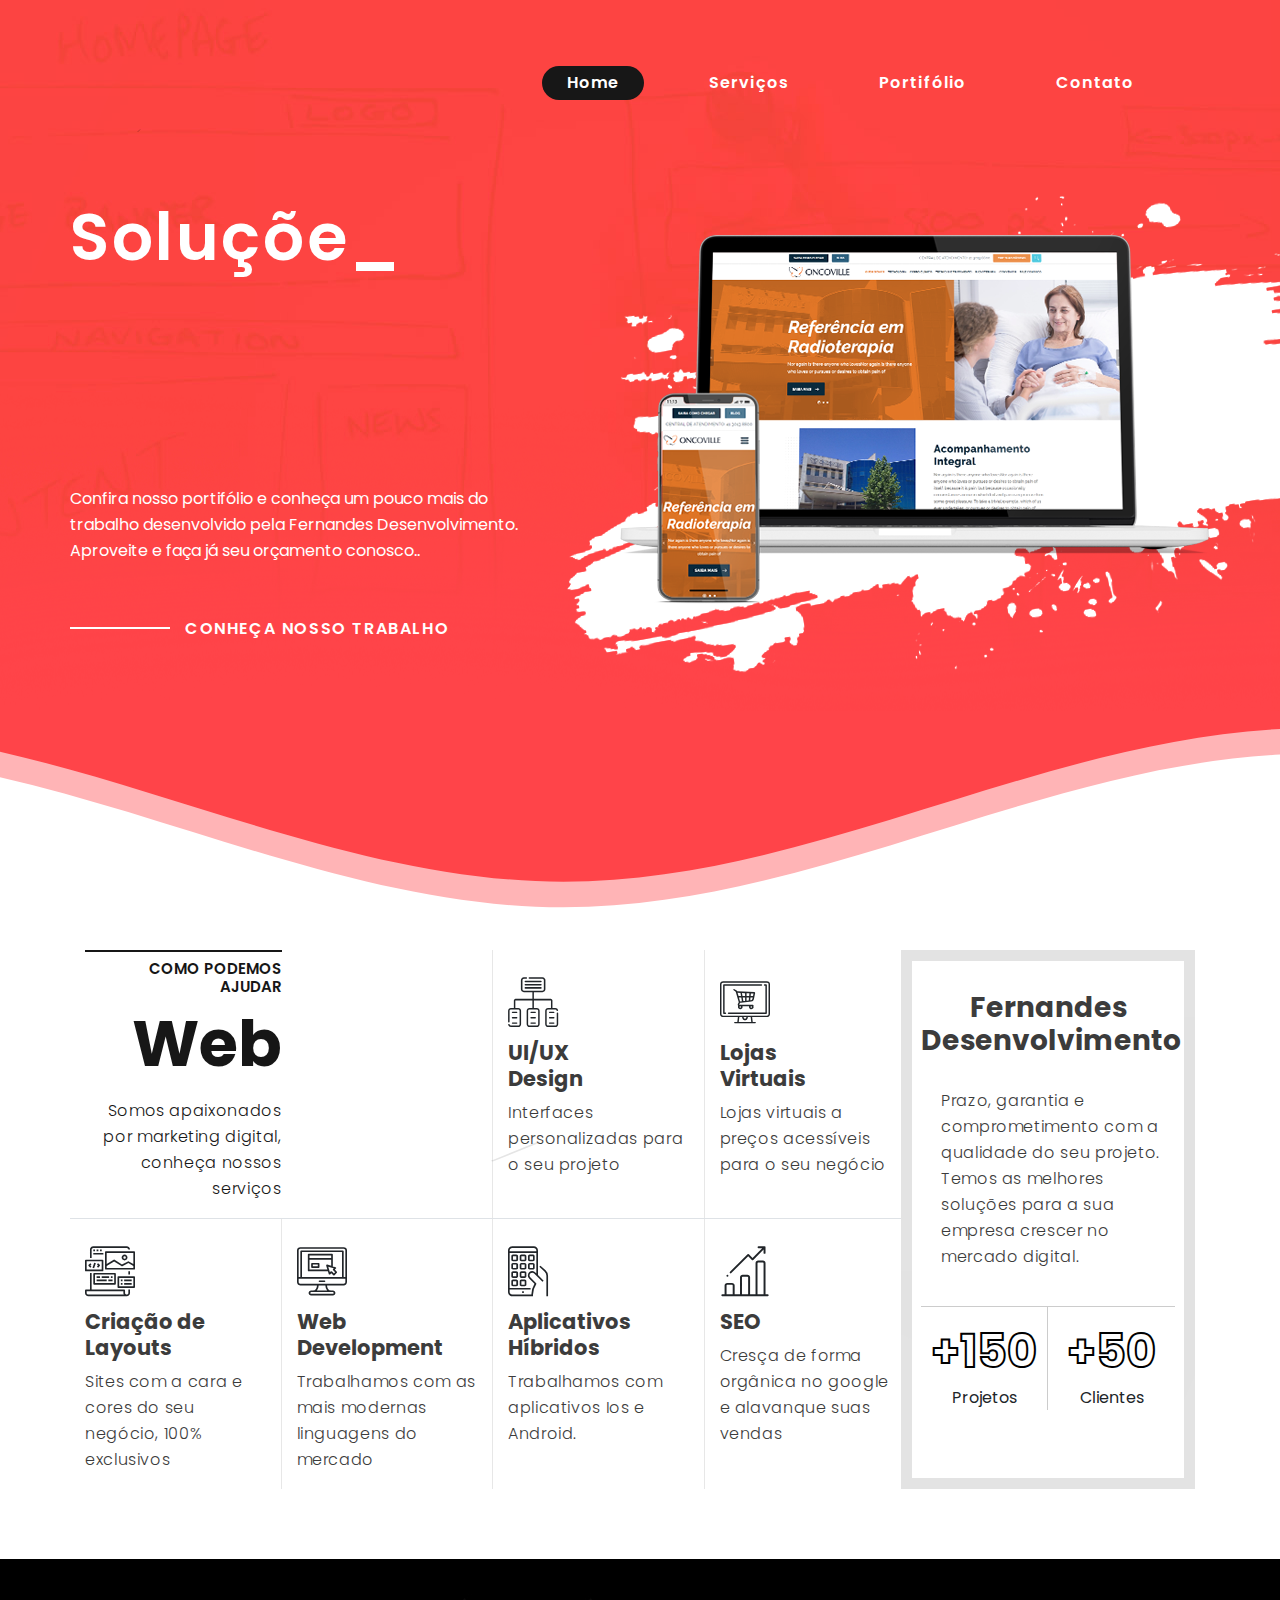
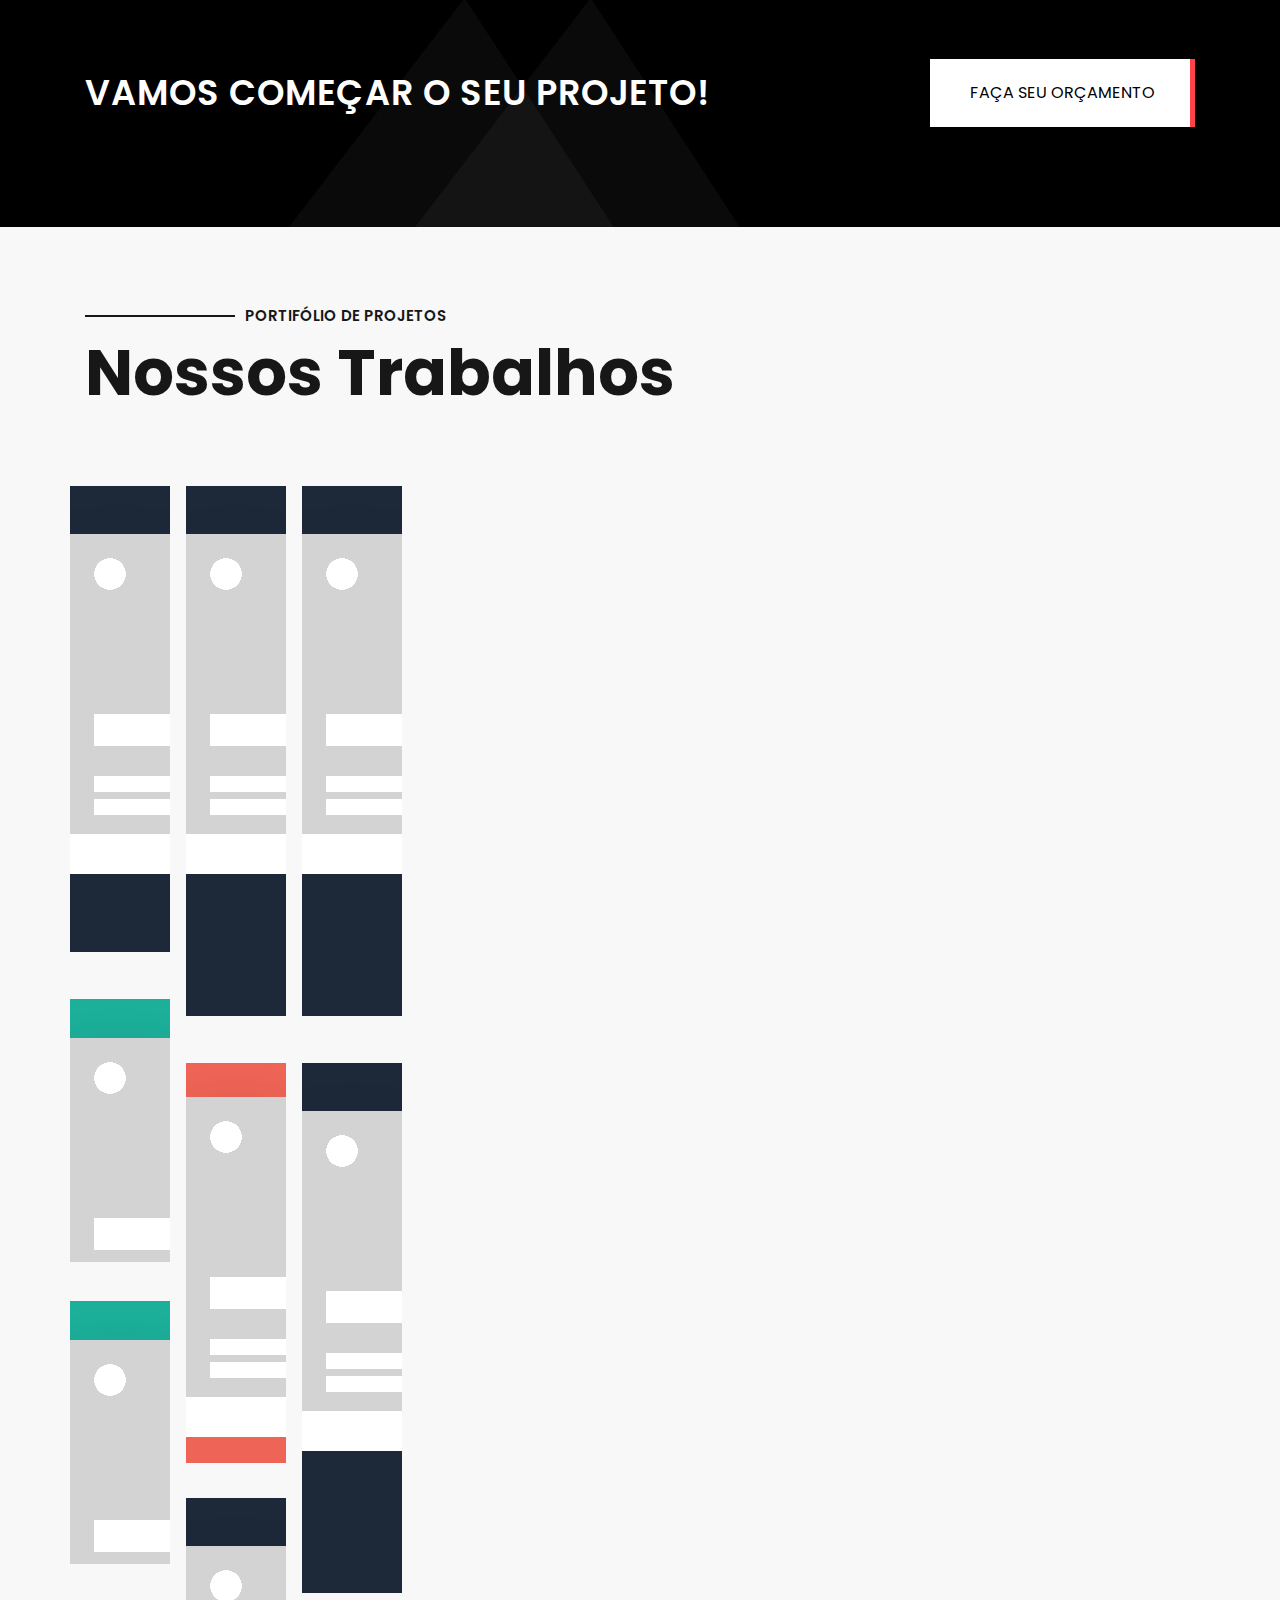
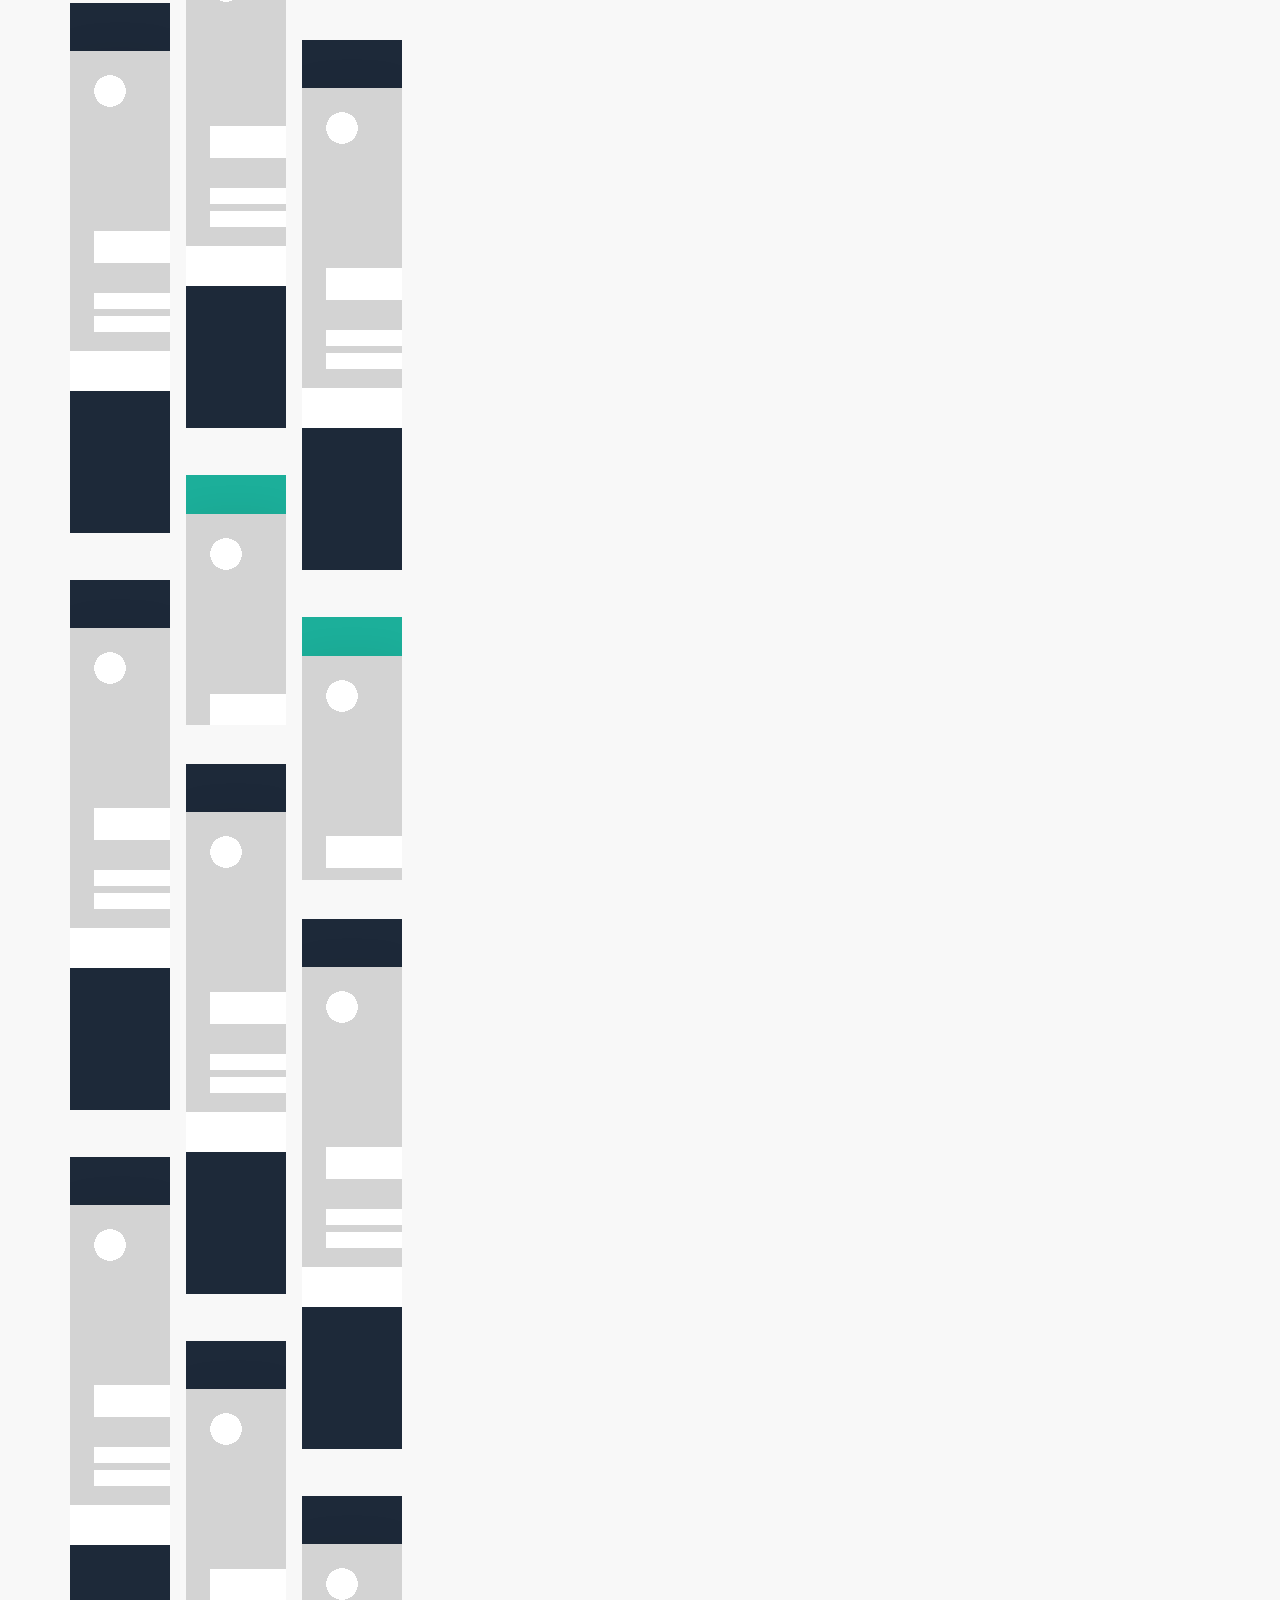
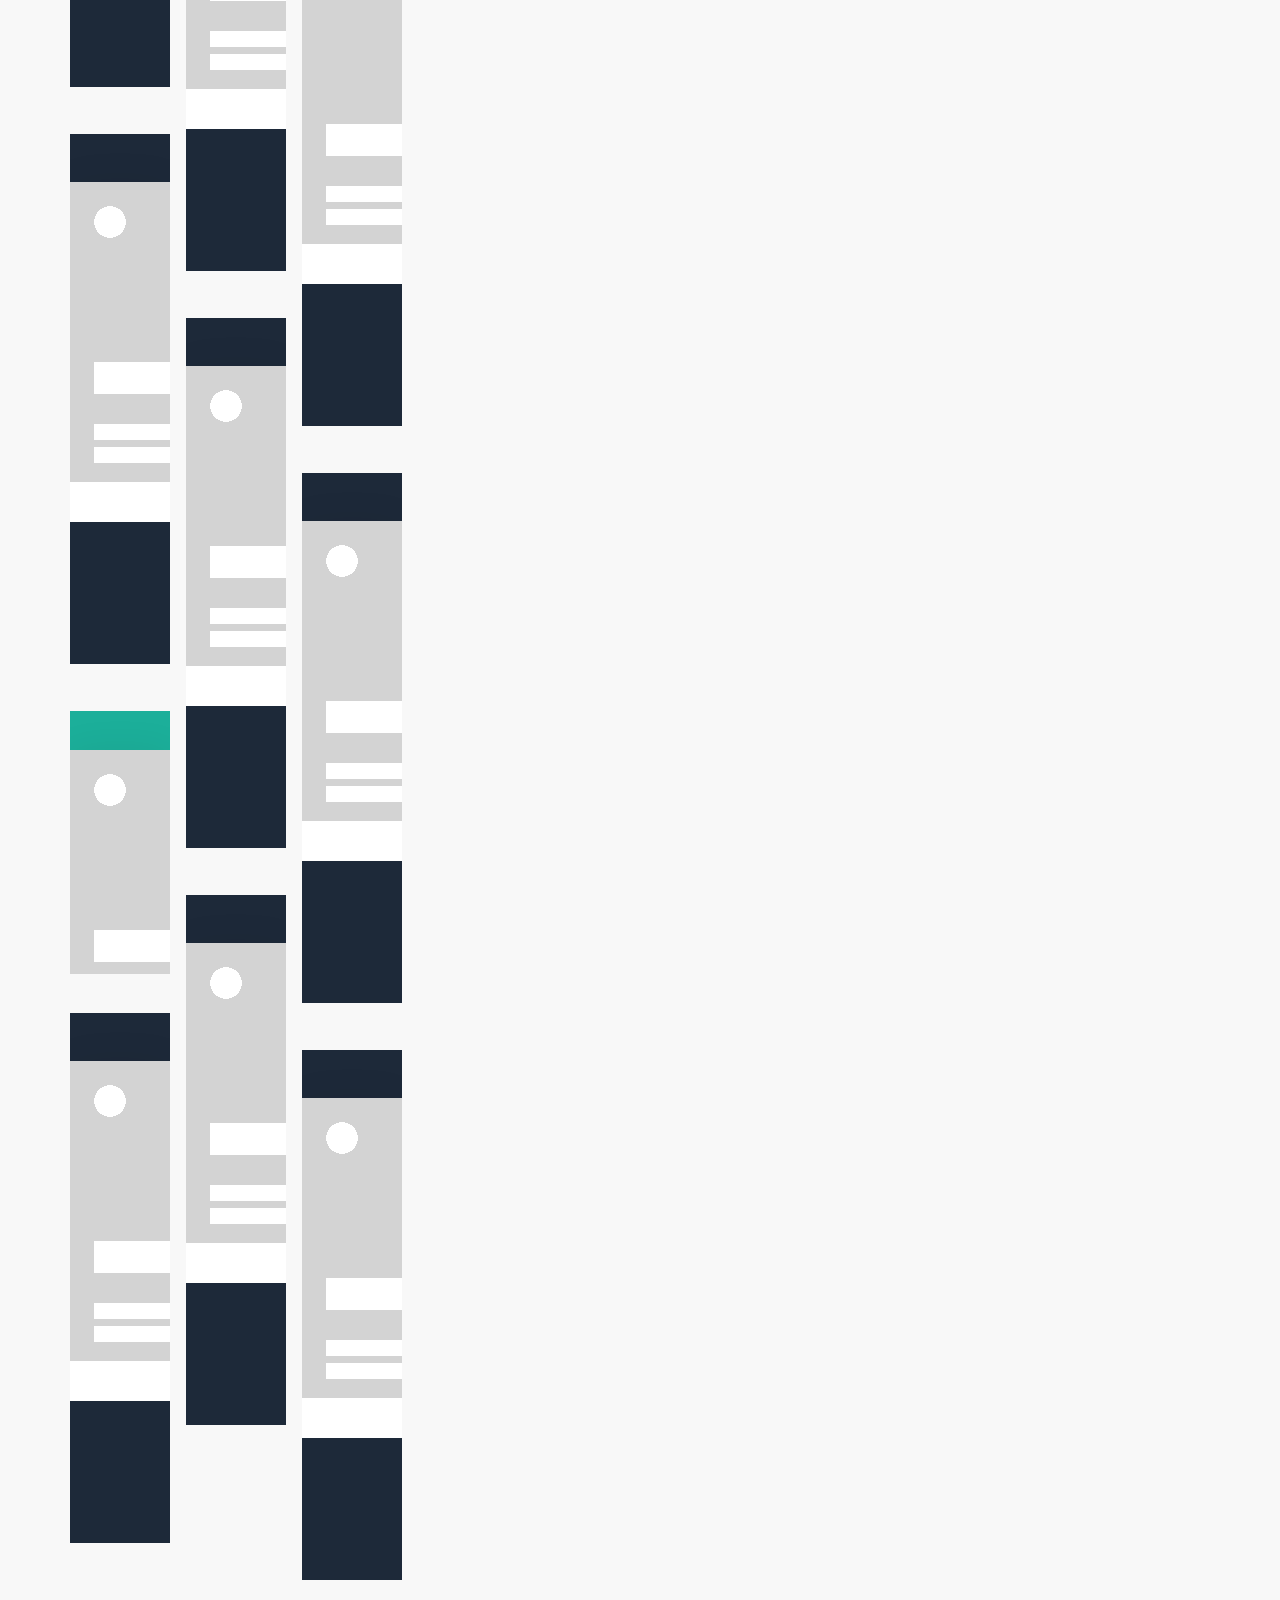
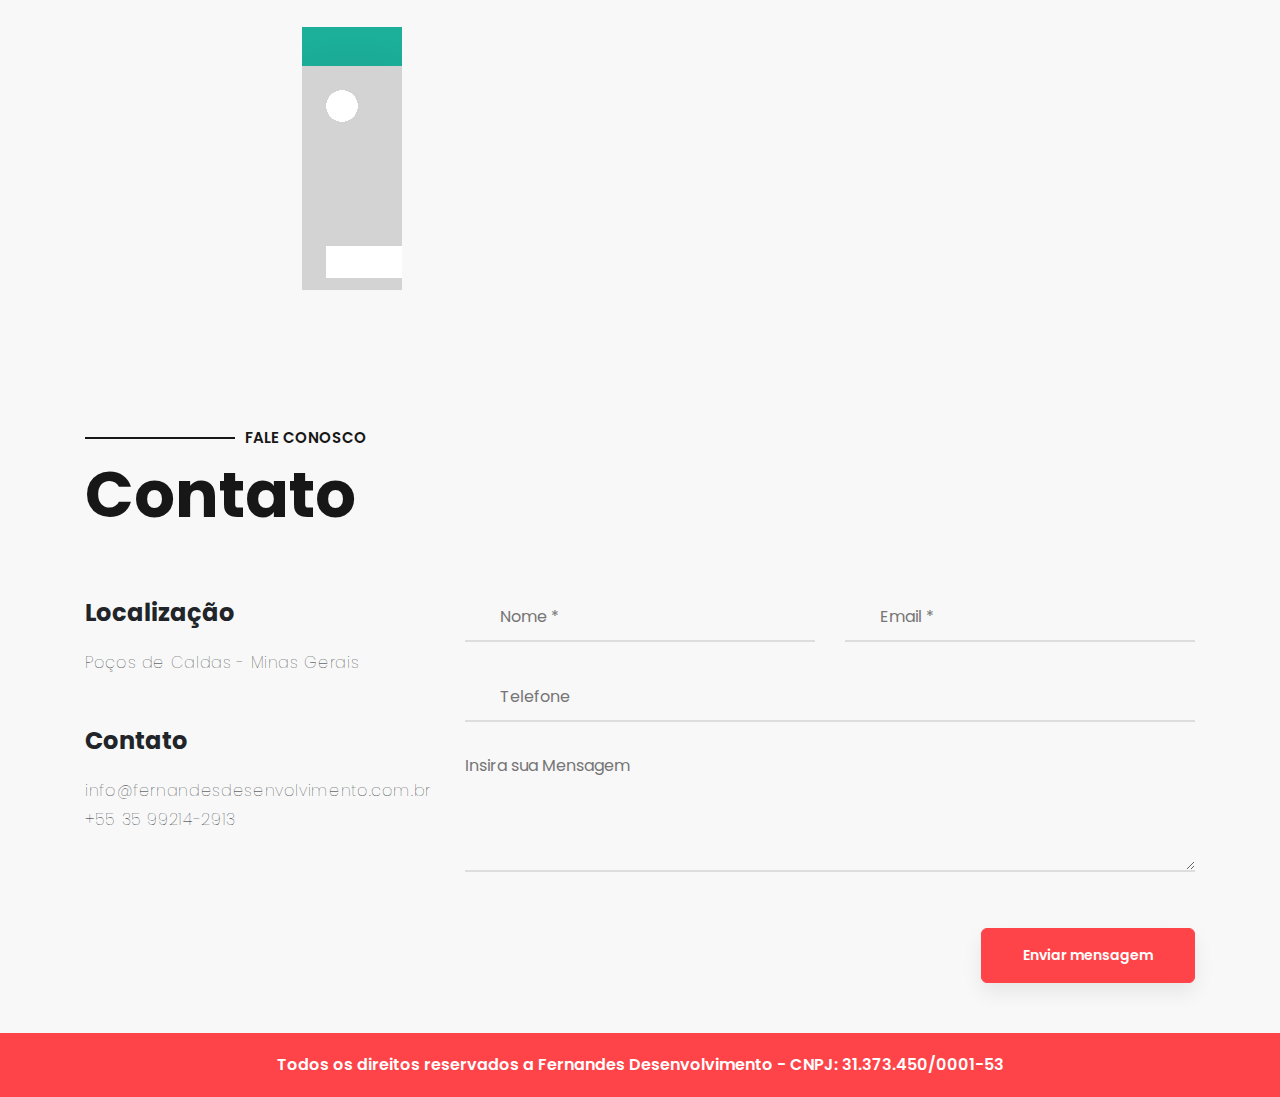
==== commit 1f88cef7: "lazyu" ====
--- a/index.html
+++ b/index.html
@@ -23,9 +23,9 @@
           <div class="logo">
               <svg version="1.1" id="Layer_1" xmlns="http://www.w3.org/2000/svg" xmlns:xlink="http://www.w3.org/1999/xlink" x="0px" y="0px"
               viewBox="0 0 2807 2638.9" style="enable-background:new 0 0 2807 2638.9;" xml:space="preserve">
-                <path id="Forma_1" class="fer" stroke="#FFF" stroke-width="7" d="M1383.8,2639.9v-559.4l-291.4-284.4l291.4-293.9V942.8l-566.1,568.9L628.2,1322l755.6-768V1
+                <path id="Forma_1" class="fer2" stroke="#FFF" stroke-width="7" d="M1383.8,2639.9v-559.4l-291.4-284.4l291.4-293.9V942.8l-566.1,568.9L628.2,1322l755.6-768V1
              L66.8,1322L1383.8,2639.9z"/>
-                <path id="Forma_2" class="des" stroke="#000" stroke-width="7" d="M1436,2640.9V934.3l399.5,398.2v341.3l360.1-350.8l-759.6-768V2l1318.6,1321L1436,2640.9z"/>
+                <path id="Forma_2" class="des2" stroke="#000" stroke-width="7" d="M1436,2640.9V934.3l399.5,398.2v341.3l360.1-350.8l-759.6-768V2l1318.6,1321L1436,2640.9z"/>
               </svg>
            
           </div>
@@ -57,6 +57,12 @@
       </div>
     </header>
     <section class="banner_principal">
+        <svg version="1.1" id="Layer_1" xmlns="http://www.w3.org/2000/svg" xmlns:xlink="http://www.w3.org/1999/xlink" x="0px" y="0px"
+        viewBox="0 0 2807 2638.9" style="enable-background:new 0 0 2807 2638.9;" xml:space="preserve">
+          <path id="Forma_1" class="fer" stroke="#000" stroke-width="3" opacity="0.10" d="M1383.8,2639.9v-559.4l-291.4-284.4l291.4-293.9V942.8l-566.1,568.9L628.2,1322l755.6-768V1
+       L66.8,1322L1383.8,2639.9z"/>
+          <path id="Forma_2" class="des" stroke="#000" stroke-width="3" opacity="0.10" d="M1436,2640.9V934.3l399.5,398.2v341.3l360.1-350.8l-759.6-768V2l1318.6,1321L1436,2640.9z"/>
+        </svg>      
       <div class="container px-lg-0 px-3">
         <div class="d-flex align-items-center justify-content-between">
           <div class="texto_caption">
@@ -220,7 +226,7 @@
         </div>
         <div class="mansory">
           <div class="h1" style="height: 466px">
-            <img src="img/projetos/burger_be.png" alt="">
+            <img class="lazy" data-src="img/projetos/burger_be.png" alt="">
             <div class="mascara">
                 <svg 
                 xmlns="http://www.w3.org/2000/svg"
@@ -244,7 +250,7 @@
             </div>
           </div>
           <div class="h2">
-              <img src="img/projetos/maria.png" alt="">
+              <img class="lazy" data-src="img/projetos/maria.png" alt="">
               <div class="mascara">
                   <svg 
                   xmlns="http://www.w3.org/2000/svg"
@@ -268,7 +274,7 @@
               </div>            
           </div>
           <div class="h2">
-              <img src="img/projetos/gateware.png" alt="">
+              <img class="lazy" data-src="img/projetos/gateware.png" alt="">
               <div class="mascara">
                   <svg 
                   xmlns="http://www.w3.org/2000/svg"
@@ -292,31 +298,31 @@
               </div>  
           </div>
           <div class="h1">
-              <img src="img/projetos/layana.png" alt="">
-              <div class="mascara">
-                  <svg 
-                  xmlns="http://www.w3.org/2000/svg"
-                  xmlns:xlink="http://www.w3.org/1999/xlink"
-                  viewBox="0 0 320.5 469.5" xml:space="preserve">
-                 <path fill-rule="evenodd"  stroke="rgb(255, 255, 255)" stroke-width="1px" stroke-linecap="butt" stroke-linejoin="miter" fill="none"
-                  d="M0.500,0.500 L319.500,0.500 L319.500,468.500 L0.500,468.500 L0.500,0.500 Z"/>
-                 </svg>
-                <h3>M2 Center</h3>
-                <h4>Ribeirão Preto/SP</h4>
-                <div class="desc_projeto">
-                  <p><b>Front-end e Back-end</b></p>
-                  <p><b>Tecnologias:</b> Laravel / VueJS</p>
-                  <p><b>Criação:</b> M2 Center</p>
-                  <p><b>Desenvolvimento:</b> Fernandes Dev</p>
-                </div>
-                <div class="icones_action d-flex justify-content-center align-items-center">
-                  <i class="flaticon-link-symbol"></i>
-                  <i class="flaticon-magnifier"></i>
-                </div>
-              </div>            
-          </div>
-          <div class="h1">
-              <img src="img/projetos/michel.png" alt="">
+              <img class="lazy" data-src="img/projetos/layana.png" alt="">
+              <div class="mascara">
+                  <svg 
+                  xmlns="http://www.w3.org/2000/svg"
+                  xmlns:xlink="http://www.w3.org/1999/xlink"
+                  viewBox="0 0 320.5 469.5" xml:space="preserve">
+                 <path fill-rule="evenodd"  stroke="rgb(255, 255, 255)" stroke-width="1px" stroke-linecap="butt" stroke-linejoin="miter" fill="none"
+                  d="M0.500,0.500 L319.500,0.500 L319.500,468.500 L0.500,468.500 L0.500,0.500 Z"/>
+                 </svg>
+                <h3>M2 Center</h3>
+                <h4>Ribeirão Preto/SP</h4>
+                <div class="desc_projeto">
+                  <p><b>Front-end e Back-end</b></p>
+                  <p><b>Tecnologias:</b> Laravel / VueJS</p>
+                  <p><b>Criação:</b> M2 Center</p>
+                  <p><b>Desenvolvimento:</b> Fernandes Dev</p>
+                </div>
+                <div class="icones_action d-flex justify-content-center align-items-center">
+                  <i class="flaticon-link-symbol"></i>
+                  <i class="flaticon-magnifier"></i>
+                </div>
+              </div>            
+          </div>
+          <div class="h1">
+              <img class="lazy" data-src="img/projetos/michel.png" alt="">
               <div class="mascara">
                   <svg 
                   xmlns="http://www.w3.org/2000/svg"
@@ -340,79 +346,79 @@
               </div>            
           </div>  
           <div class="h1">
-              <img src="img/projetos/carol.png" alt="">
-              <div class="mascara">
-                  <svg 
-                  xmlns="http://www.w3.org/2000/svg"
-                  xmlns:xlink="http://www.w3.org/1999/xlink"
-                  viewBox="0 0 320.5 469.5" xml:space="preserve">
-                 <path fill-rule="evenodd"  stroke="rgb(255, 255, 255)" stroke-width="1px" stroke-linecap="butt" stroke-linejoin="miter" fill="none"
-                  d="M0.500,0.500 L319.500,0.500 L319.500,468.500 L0.500,468.500 L0.500,0.500 Z"/>
-                 </svg>
-                <h3>M2 Center</h3>
-                <h4>Ribeirão Preto/SP</h4>
-                <div class="desc_projeto">
-                  <p><b>Front-end e Back-end</b></p>
-                  <p><b>Tecnologias:</b> Laravel / VueJS</p>
-                  <p><b>Criação:</b> M2 Center</p>
-                  <p><b>Desenvolvimento:</b> Fernandes Dev</p>
-                </div>
-                <div class="icones_action d-flex justify-content-center align-items-center">
-                  <i class="flaticon-link-symbol"></i>
-                  <i class="flaticon-magnifier"></i>
-                </div>
-              </div>            
-          </div>
-          <div class="h1">
-              <img src="img/projetos/garra.png" alt="">
-              <div class="mascara">
-                  <svg 
-                  xmlns="http://www.w3.org/2000/svg"
-                  xmlns:xlink="http://www.w3.org/1999/xlink"
-                  viewBox="0 0 320.5 469.5" xml:space="preserve">
-                 <path fill-rule="evenodd"  stroke="rgb(255, 255, 255)" stroke-width="1px" stroke-linecap="butt" stroke-linejoin="miter" fill="none"
-                  d="M0.500,0.500 L319.500,0.500 L319.500,468.500 L0.500,468.500 L0.500,0.500 Z"/>
-                 </svg>
-                <h3>M2 Center</h3>
-                <h4>Ribeirão Preto/SP</h4>
-                <div class="desc_projeto">
-                  <p><b>Front-end e Back-end</b></p>
-                  <p><b>Tecnologias:</b> Laravel / VueJS</p>
-                  <p><b>Criação:</b> M2 Center</p>
-                  <p><b>Desenvolvimento:</b> Fernandes Dev</p>
-                </div>
-                <div class="icones_action d-flex justify-content-center align-items-center">
-                  <i class="flaticon-link-symbol"></i>
-                  <i class="flaticon-magnifier"></i>
-                </div>
-              </div>            
-          </div>
-          <div class="h1">
-              <img src="img/projetos/garra.png" alt="">
-              <div class="mascara">
-                  <svg 
-                  xmlns="http://www.w3.org/2000/svg"
-                  xmlns:xlink="http://www.w3.org/1999/xlink"
-                  viewBox="0 0 320.5 469.5" xml:space="preserve">
-                 <path fill-rule="evenodd"  stroke="rgb(255, 255, 255)" stroke-width="1px" stroke-linecap="butt" stroke-linejoin="miter" fill="none"
-                  d="M0.500,0.500 L319.500,0.500 L319.500,468.500 L0.500,468.500 L0.500,0.500 Z"/>
-                 </svg>
-                <h3>M2 Center</h3>
-                <h4>Ribeirão Preto/SP</h4>
-                <div class="desc_projeto">
-                  <p><b>Front-end e Back-end</b></p>
-                  <p><b>Tecnologias:</b> Laravel / VueJS</p>
-                  <p><b>Criação:</b> M2 Center</p>
-                  <p><b>Desenvolvimento:</b> Fernandes Dev</p>
-                </div>
-                <div class="icones_action d-flex justify-content-center align-items-center">
-                  <i class="flaticon-link-symbol"></i>
-                  <i class="flaticon-magnifier"></i>
-                </div>
-              </div>            
-          </div>
-          <div class="h1">
-              <img src="img/projetos/garra.png" alt="">
+              <img class="lazy" data-src="img/projetos/carol.png" alt="">
+              <div class="mascara">
+                  <svg 
+                  xmlns="http://www.w3.org/2000/svg"
+                  xmlns:xlink="http://www.w3.org/1999/xlink"
+                  viewBox="0 0 320.5 469.5" xml:space="preserve">
+                 <path fill-rule="evenodd"  stroke="rgb(255, 255, 255)" stroke-width="1px" stroke-linecap="butt" stroke-linejoin="miter" fill="none"
+                  d="M0.500,0.500 L319.500,0.500 L319.500,468.500 L0.500,468.500 L0.500,0.500 Z"/>
+                 </svg>
+                <h3>M2 Center</h3>
+                <h4>Ribeirão Preto/SP</h4>
+                <div class="desc_projeto">
+                  <p><b>Front-end e Back-end</b></p>
+                  <p><b>Tecnologias:</b> Laravel / VueJS</p>
+                  <p><b>Criação:</b> M2 Center</p>
+                  <p><b>Desenvolvimento:</b> Fernandes Dev</p>
+                </div>
+                <div class="icones_action d-flex justify-content-center align-items-center">
+                  <i class="flaticon-link-symbol"></i>
+                  <i class="flaticon-magnifier"></i>
+                </div>
+              </div>            
+          </div>
+          <div class="h1">
+              <img class="lazy" data-src="img/projetos/meydecor.png" alt="">
+              <div class="mascara">
+                  <svg 
+                  xmlns="http://www.w3.org/2000/svg"
+                  xmlns:xlink="http://www.w3.org/1999/xlink"
+                  viewBox="0 0 320.5 469.5" xml:space="preserve">
+                 <path fill-rule="evenodd"  stroke="rgb(255, 255, 255)" stroke-width="1px" stroke-linecap="butt" stroke-linejoin="miter" fill="none"
+                  d="M0.500,0.500 L319.500,0.500 L319.500,468.500 L0.500,468.500 L0.500,0.500 Z"/>
+                 </svg>
+                <h3>M2 Center</h3>
+                <h4>Ribeirão Preto/SP</h4>
+                <div class="desc_projeto">
+                  <p><b>Front-end e Back-end</b></p>
+                  <p><b>Tecnologias:</b> Laravel / VueJS</p>
+                  <p><b>Criação:</b> M2 Center</p>
+                  <p><b>Desenvolvimento:</b> Fernandes Dev</p>
+                </div>
+                <div class="icones_action d-flex justify-content-center align-items-center">
+                  <i class="flaticon-link-symbol"></i>
+                  <i class="flaticon-magnifier"></i>
+                </div>
+              </div>            
+          </div>
+          <div class="h2">
+              <img class="lazy" data-src="img/projetos/deutsch.png" alt="">
+              <div class="mascara">
+                  <svg 
+                  xmlns="http://www.w3.org/2000/svg"
+                  xmlns:xlink="http://www.w3.org/1999/xlink"
+                  viewBox="0 0 320.5 469.5" xml:space="preserve">
+                 <path fill-rule="evenodd"  stroke="rgb(255, 255, 255)" stroke-width="1px" stroke-linecap="butt" stroke-linejoin="miter" fill="none"
+                  d="M0.500,0.500 L319.500,0.500 L319.500,468.500 L0.500,468.500 L0.500,0.500 Z"/>
+                 </svg>
+                <h3>M2 Center</h3>
+                <h4>Ribeirão Preto/SP</h4>
+                <div class="desc_projeto">
+                  <p><b>Front-end e Back-end</b></p>
+                  <p><b>Tecnologias:</b> Laravel / VueJS</p>
+                  <p><b>Criação:</b> M2 Center</p>
+                  <p><b>Desenvolvimento:</b> Fernandes Dev</p>
+                </div>
+                <div class="icones_action d-flex justify-content-center align-items-center">
+                  <i class="flaticon-link-symbol"></i>
+                  <i class="flaticon-magnifier"></i>
+                </div>
+              </div>            
+          </div>
+          <div class="h1">
+              <img class="lazy" data-src="img/projetos/osvaldo.png" alt="">
               <div class="mascara">
                   <svg 
                   xmlns="http://www.w3.org/2000/svg"
@@ -436,7 +442,7 @@
               </div>            
           </div>                                                             
           <div class="h1">
-              <img src="img/projetos/premier.png" alt="">
+              <img class="lazy" data-src="img/projetos/premier.png" alt="">
               <div class="mascara">
                   <svg 
                   xmlns="http://www.w3.org/2000/svg"
@@ -460,7 +466,7 @@
               </div>             
           </div>
           <div class="h3">
-              <img src="img/projetos/m2center.png" alt="">
+              <img class="lazy" data-src="img/projetos/m2center.png" alt="">
               <div class="mascara">
                   <svg 
                   xmlns="http://www.w3.org/2000/svg"
@@ -484,31 +490,31 @@
               </div>             
           </div>
           <div class="h1">
-              <img src="img/projetos/embratop.png" alt="">
-              <div class="mascara">
-                  <svg 
-                  xmlns="http://www.w3.org/2000/svg"
-                  xmlns:xlink="http://www.w3.org/1999/xlink"
-                  viewBox="0 0 320.5 469.5" xml:space="preserve">
-                 <path fill-rule="evenodd"  stroke="rgb(255, 255, 255)" stroke-width="1px" stroke-linecap="butt" stroke-linejoin="miter" fill="none"
-                  d="M0.500,0.500 L319.500,0.500 L319.500,468.500 L0.500,468.500 L0.500,0.500 Z"/>
-                 </svg>
-                <h3>M2 Center</h3>
-                <h4>Ribeirão Preto/SP</h4>
-                <div class="desc_projeto">
-                  <p><b>Front-end e Back-end</b></p>
-                  <p><b>Tecnologias:</b> Laravel / VueJS</p>
-                  <p><b>Criação:</b> M2 Center</p>
-                  <p><b>Desenvolvimento:</b> Fernandes Dev</p>
-                </div>
-                <div class="icones_action d-flex justify-content-center align-items-center">
-                  <i class="flaticon-link-symbol"></i>
-                  <i class="flaticon-magnifier"></i>
-                </div>
-              </div>
-          </div>
-          <div class="h2">
-            <img src="img/projetos/salvatur.png" alt="">
+              <img class="lazy" data-src="img/projetos/embratop.png" alt="">
+              <div class="mascara">
+                  <svg 
+                  xmlns="http://www.w3.org/2000/svg"
+                  xmlns:xlink="http://www.w3.org/1999/xlink"
+                  viewBox="0 0 320.5 469.5" xml:space="preserve">
+                 <path fill-rule="evenodd"  stroke="rgb(255, 255, 255)" stroke-width="1px" stroke-linecap="butt" stroke-linejoin="miter" fill="none"
+                  d="M0.500,0.500 L319.500,0.500 L319.500,468.500 L0.500,468.500 L0.500,0.500 Z"/>
+                 </svg>
+                <h3>M2 Center</h3>
+                <h4>Ribeirão Preto/SP</h4>
+                <div class="desc_projeto">
+                  <p><b>Front-end e Back-end</b></p>
+                  <p><b>Tecnologias:</b> Laravel / VueJS</p>
+                  <p><b>Criação:</b> M2 Center</p>
+                  <p><b>Desenvolvimento:</b> Fernandes Dev</p>
+                </div>
+                <div class="icones_action d-flex justify-content-center align-items-center">
+                  <i class="flaticon-link-symbol"></i>
+                  <i class="flaticon-magnifier"></i>
+                </div>
+              </div>
+          </div>
+          <div class="h2" style="height: 250px;">
+            <img class="lazy" data-src="img/projetos/salvatur.png" alt="">
             <div class="mascara">
                 <svg 
                 xmlns="http://www.w3.org/2000/svg"
@@ -532,7 +538,7 @@
             </div>
           </div>
           <div class="h1">
-              <img src="img/projetos/garra.png" alt="">
+              <img class="lazy" data-src="img/projetos/garra.png" alt="">
               <div class="mascara">
                   <svg 
                   xmlns="http://www.w3.org/2000/svg"
@@ -556,7 +562,7 @@
               </div>
           </div>  
           <div class="h1">
-              <img src="img/projetos/jumanji.png" alt="">
+              <img class="lazy" data-src="img/projetos/jumanji.png" alt="">
               <div class="mascara">
                   <svg 
                   xmlns="http://www.w3.org/2000/svg"
@@ -580,55 +586,55 @@
               </div>            
           </div>    
           <div class="h1">
-              <img src="img/projetos/motelibiza.png" alt="">
-              <div class="mascara">
-                  <svg 
-                  xmlns="http://www.w3.org/2000/svg"
-                  xmlns:xlink="http://www.w3.org/1999/xlink"
-                  viewBox="0 0 320.5 469.5" xml:space="preserve">
-                 <path fill-rule="evenodd"  stroke="rgb(255, 255, 255)" stroke-width="1px" stroke-linecap="butt" stroke-linejoin="miter" fill="none"
-                  d="M0.500,0.500 L319.500,0.500 L319.500,468.500 L0.500,468.500 L0.500,0.500 Z"/>
-                 </svg>
-                <h3>M2 Center</h3>
-                <h4>Ribeirão Preto/SP</h4>
-                <div class="desc_projeto">
-                  <p><b>Front-end e Back-end</b></p>
-                  <p><b>Tecnologias:</b> Laravel / VueJS</p>
-                  <p><b>Criação:</b> M2 Center</p>
-                  <p><b>Desenvolvimento:</b> Fernandes Dev</p>
-                </div>
-                <div class="icones_action d-flex justify-content-center align-items-center">
-                  <i class="flaticon-link-symbol"></i>
-                  <i class="flaticon-magnifier"></i>
-                </div>
-              </div>            
-          </div>
-          <div class="h1">
-              <img src="img/projetos/garra.png" alt="">
-              <div class="mascara">
-                  <svg 
-                  xmlns="http://www.w3.org/2000/svg"
-                  xmlns:xlink="http://www.w3.org/1999/xlink"
-                  viewBox="0 0 320.5 469.5" xml:space="preserve">
-                 <path fill-rule="evenodd"  stroke="rgb(255, 255, 255)" stroke-width="1px" stroke-linecap="butt" stroke-linejoin="miter" fill="none"
-                  d="M0.500,0.500 L319.500,0.500 L319.500,468.500 L0.500,468.500 L0.500,0.500 Z"/>
-                 </svg>
-                <h3>M2 Center</h3>
-                <h4>Ribeirão Preto/SP</h4>
-                <div class="desc_projeto">
-                  <p><b>Front-end e Back-end</b></p>
-                  <p><b>Tecnologias:</b> Laravel / VueJS</p>
-                  <p><b>Criação:</b> M2 Center</p>
-                  <p><b>Desenvolvimento:</b> Fernandes Dev</p>
-                </div>
-                <div class="icones_action d-flex justify-content-center align-items-center">
-                  <i class="flaticon-link-symbol"></i>
-                  <i class="flaticon-magnifier"></i>
-                </div>
-              </div>            
-          </div>
-          <div class="h1">
-              <img src="img/projetos/garra.png" alt="">
+              <img class="lazy" data-src="img/projetos/motelibiza.png" alt="">
+              <div class="mascara">
+                  <svg 
+                  xmlns="http://www.w3.org/2000/svg"
+                  xmlns:xlink="http://www.w3.org/1999/xlink"
+                  viewBox="0 0 320.5 469.5" xml:space="preserve">
+                 <path fill-rule="evenodd"  stroke="rgb(255, 255, 255)" stroke-width="1px" stroke-linecap="butt" stroke-linejoin="miter" fill="none"
+                  d="M0.500,0.500 L319.500,0.500 L319.500,468.500 L0.500,468.500 L0.500,0.500 Z"/>
+                 </svg>
+                <h3>M2 Center</h3>
+                <h4>Ribeirão Preto/SP</h4>
+                <div class="desc_projeto">
+                  <p><b>Front-end e Back-end</b></p>
+                  <p><b>Tecnologias:</b> Laravel / VueJS</p>
+                  <p><b>Criação:</b> M2 Center</p>
+                  <p><b>Desenvolvimento:</b> Fernandes Dev</p>
+                </div>
+                <div class="icones_action d-flex justify-content-center align-items-center">
+                  <i class="flaticon-link-symbol"></i>
+                  <i class="flaticon-magnifier"></i>
+                </div>
+              </div>            
+          </div>
+          <div class="h1">
+              <img class="lazy" data-src="img/projetos/toatoa.png" alt="">
+              <div class="mascara">
+                  <svg 
+                  xmlns="http://www.w3.org/2000/svg"
+                  xmlns:xlink="http://www.w3.org/1999/xlink"
+                  viewBox="0 0 320.5 469.5" xml:space="preserve">
+                 <path fill-rule="evenodd"  stroke="rgb(255, 255, 255)" stroke-width="1px" stroke-linecap="butt" stroke-linejoin="miter" fill="none"
+                  d="M0.500,0.500 L319.500,0.500 L319.500,468.500 L0.500,468.500 L0.500,0.500 Z"/>
+                 </svg>
+                <h3>M2 Center</h3>
+                <h4>Ribeirão Preto/SP</h4>
+                <div class="desc_projeto">
+                  <p><b>Front-end e Back-end</b></p>
+                  <p><b>Tecnologias:</b> Laravel / VueJS</p>
+                  <p><b>Criação:</b> M2 Center</p>
+                  <p><b>Desenvolvimento:</b> Fernandes Dev</p>
+                </div>
+                <div class="icones_action d-flex justify-content-center align-items-center">
+                  <i class="flaticon-link-symbol"></i>
+                  <i class="flaticon-magnifier"></i>
+                </div>
+              </div>            
+          </div>
+          <div class="h1">
+              <img class="lazy" data-src="img/projetos/vick.png" alt="">
               <div class="mascara">
                   <svg 
                   xmlns="http://www.w3.org/2000/svg"
@@ -652,7 +658,7 @@
               </div>            
           </div>                                            
           <div class="h1">
-              <img src="img/projetos/verdes.png" alt="">
+              <img class="lazy" data-src="img/projetos/verdes.png" alt="">
               <div class="mascara">
                   <svg 
                   xmlns="http://www.w3.org/2000/svg"
@@ -676,7 +682,7 @@
               </div>             
           </div>
           <div class="h1">
-              <img src="img/projetos/cad.png" alt="">
+              <img class="lazy" data-src="img/projetos/cad.png" alt="">
               <div class="mascara">
                   <svg 
                   xmlns="http://www.w3.org/2000/svg"
@@ -700,31 +706,31 @@
               </div>  
           </div>
           <div class="h2">
-              <img src="img/projetos/oncoville.png" alt="">
-              <div class="mascara">
-                  <svg 
-                  xmlns="http://www.w3.org/2000/svg"
-                  xmlns:xlink="http://www.w3.org/1999/xlink"
-                  viewBox="0 0 320.5 469.5" xml:space="preserve">
-                 <path fill-rule="evenodd"  stroke="rgb(255, 255, 255)" stroke-width="1px" stroke-linecap="butt" stroke-linejoin="miter" fill="none"
-                  d="M0.500,0.500 L319.500,0.500 L319.500,468.500 L0.500,468.500 L0.500,0.500 Z"/>
-                 </svg>
-                <h3>M2 Center</h3>
-                <h4>Ribeirão Preto/SP</h4>
-                <div class="desc_projeto">
-                  <p><b>Front-end e Back-end</b></p>
-                  <p><b>Tecnologias:</b> Laravel / VueJS</p>
-                  <p><b>Criação:</b> M2 Center</p>
-                  <p><b>Desenvolvimento:</b> Fernandes Dev</p>
-                </div>
-                <div class="icones_action d-flex justify-content-center align-items-center">
-                  <i class="flaticon-link-symbol"></i>
-                  <i class="flaticon-magnifier"></i>
-                </div>
-              </div>            
-          </div>
-          <div class="h1">
-              <img src="img/projetos/vila.png" alt="">
+              <img class="lazy" data-src="img/projetos/oncoville.png" alt="">
+              <div class="mascara">
+                  <svg 
+                  xmlns="http://www.w3.org/2000/svg"
+                  xmlns:xlink="http://www.w3.org/1999/xlink"
+                  viewBox="0 0 320.5 469.5" xml:space="preserve">
+                 <path fill-rule="evenodd"  stroke="rgb(255, 255, 255)" stroke-width="1px" stroke-linecap="butt" stroke-linejoin="miter" fill="none"
+                  d="M0.500,0.500 L319.500,0.500 L319.500,468.500 L0.500,468.500 L0.500,0.500 Z"/>
+                 </svg>
+                <h3>M2 Center</h3>
+                <h4>Ribeirão Preto/SP</h4>
+                <div class="desc_projeto">
+                  <p><b>Front-end e Back-end</b></p>
+                  <p><b>Tecnologias:</b> Laravel / VueJS</p>
+                  <p><b>Criação:</b> M2 Center</p>
+                  <p><b>Desenvolvimento:</b> Fernandes Dev</p>
+                </div>
+                <div class="icones_action d-flex justify-content-center align-items-center">
+                  <i class="flaticon-link-symbol"></i>
+                  <i class="flaticon-magnifier"></i>
+                </div>
+              </div>            
+          </div>
+          <div class="h1">
+              <img class="lazy" data-src="img/projetos/vila.png" alt="">
               <div class="mascara">
                   <svg 
                   xmlns="http://www.w3.org/2000/svg"
@@ -748,7 +754,7 @@
               </div>            
           </div>     
           <div class="h1">
-              <img src="img/projetos/sunshine.png" alt="">
+              <img class="lazy" data-src="img/projetos/sunshine.png" alt="">
               <div class="mascara">
                   <svg 
                   xmlns="http://www.w3.org/2000/svg"
@@ -772,55 +778,55 @@
               </div>            
           </div> 
           <div class="h1">
-              <img src="img/projetos/mrphillip.png" alt="">
-              <div class="mascara">
-                  <svg 
-                  xmlns="http://www.w3.org/2000/svg"
-                  xmlns:xlink="http://www.w3.org/1999/xlink"
-                  viewBox="0 0 320.5 469.5" xml:space="preserve">
-                 <path fill-rule="evenodd"  stroke="rgb(255, 255, 255)" stroke-width="1px" stroke-linecap="butt" stroke-linejoin="miter" fill="none"
-                  d="M0.500,0.500 L319.500,0.500 L319.500,468.500 L0.500,468.500 L0.500,0.500 Z"/>
-                 </svg>
-                <h3>M2 Center</h3>
-                <h4>Ribeirão Preto/SP</h4>
-                <div class="desc_projeto">
-                  <p><b>Front-end e Back-end</b></p>
-                  <p><b>Tecnologias:</b> Laravel / VueJS</p>
-                  <p><b>Criação:</b> M2 Center</p>
-                  <p><b>Desenvolvimento:</b> Fernandes Dev</p>
-                </div>
-                <div class="icones_action d-flex justify-content-center align-items-center">
-                  <i class="flaticon-link-symbol"></i>
-                  <i class="flaticon-magnifier"></i>
-                </div>
-              </div>            
-          </div>
-          <div class="h1">
-              <img src="img/projetos/garra.png" alt="">
-              <div class="mascara">
-                  <svg 
-                  xmlns="http://www.w3.org/2000/svg"
-                  xmlns:xlink="http://www.w3.org/1999/xlink"
-                  viewBox="0 0 320.5 469.5" xml:space="preserve">
-                 <path fill-rule="evenodd"  stroke="rgb(255, 255, 255)" stroke-width="1px" stroke-linecap="butt" stroke-linejoin="miter" fill="none"
-                  d="M0.500,0.500 L319.500,0.500 L319.500,468.500 L0.500,468.500 L0.500,0.500 Z"/>
-                 </svg>
-                <h3>M2 Center</h3>
-                <h4>Ribeirão Preto/SP</h4>
-                <div class="desc_projeto">
-                  <p><b>Front-end e Back-end</b></p>
-                  <p><b>Tecnologias:</b> Laravel / VueJS</p>
-                  <p><b>Criação:</b> M2 Center</p>
-                  <p><b>Desenvolvimento:</b> Fernandes Dev</p>
-                </div>
-                <div class="icones_action d-flex justify-content-center align-items-center">
-                  <i class="flaticon-link-symbol"></i>
-                  <i class="flaticon-magnifier"></i>
-                </div>
-              </div>            
-          </div>
-          <div class="h1">
-              <img src="img/projetos/garra.png" alt="">
+              <img class="lazy" data-src="img/projetos/mrphillip.png" alt="">
+              <div class="mascara">
+                  <svg 
+                  xmlns="http://www.w3.org/2000/svg"
+                  xmlns:xlink="http://www.w3.org/1999/xlink"
+                  viewBox="0 0 320.5 469.5" xml:space="preserve">
+                 <path fill-rule="evenodd"  stroke="rgb(255, 255, 255)" stroke-width="1px" stroke-linecap="butt" stroke-linejoin="miter" fill="none"
+                  d="M0.500,0.500 L319.500,0.500 L319.500,468.500 L0.500,468.500 L0.500,0.500 Z"/>
+                 </svg>
+                <h3>M2 Center</h3>
+                <h4>Ribeirão Preto/SP</h4>
+                <div class="desc_projeto">
+                  <p><b>Front-end e Back-end</b></p>
+                  <p><b>Tecnologias:</b> Laravel / VueJS</p>
+                  <p><b>Criação:</b> M2 Center</p>
+                  <p><b>Desenvolvimento:</b> Fernandes Dev</p>
+                </div>
+                <div class="icones_action d-flex justify-content-center align-items-center">
+                  <i class="flaticon-link-symbol"></i>
+                  <i class="flaticon-magnifier"></i>
+                </div>
+              </div>            
+          </div>
+          <div class="h1">
+              <img class="lazy" data-src="img/projetos/vick.png" alt="">
+              <div class="mascara">
+                  <svg 
+                  xmlns="http://www.w3.org/2000/svg"
+                  xmlns:xlink="http://www.w3.org/1999/xlink"
+                  viewBox="0 0 320.5 469.5" xml:space="preserve">
+                 <path fill-rule="evenodd"  stroke="rgb(255, 255, 255)" stroke-width="1px" stroke-linecap="butt" stroke-linejoin="miter" fill="none"
+                  d="M0.500,0.500 L319.500,0.500 L319.500,468.500 L0.500,468.500 L0.500,0.500 Z"/>
+                 </svg>
+                <h3>M2 Center</h3>
+                <h4>Ribeirão Preto/SP</h4>
+                <div class="desc_projeto">
+                  <p><b>Front-end e Back-end</b></p>
+                  <p><b>Tecnologias:</b> Laravel / VueJS</p>
+                  <p><b>Criação:</b> M2 Center</p>
+                  <p><b>Desenvolvimento:</b> Fernandes Dev</p>
+                </div>
+                <div class="icones_action d-flex justify-content-center align-items-center">
+                  <i class="flaticon-link-symbol"></i>
+                  <i class="flaticon-magnifier"></i>
+                </div>
+              </div>            
+          </div>
+          <div class="h2">
+              <img class="lazy" data-src="img/projetos/agualeste.png" alt="">
               <div class="mascara">
                   <svg 
                   xmlns="http://www.w3.org/2000/svg"
@@ -927,12 +933,10 @@
   src="https://code.jquery.com/jquery-3.4.1.min.js"
   integrity="sha256-CSXorXvZcTkaix6Yvo6HppcZGetbYMGWSFlBw8HfCJo="
   crossorigin="anonymous"></script>
-  <script src="https://cdnjs.cloudflare.com/ajax/libs/popper.js/1.14.7/umd/popper.min.js"
-    integrity="sha384-UO2eT0CpHqdSJQ6hJty5KVphtPhzWj9WO1clHTMGa3JDZwrnQq4sF86dIHNDz0W1"
-    crossorigin="anonymous"></script>
   <script src="https://stackpath.bootstrapcdn.com/bootstrap/4.3.1/js/bootstrap.min.js"
     integrity="sha384-JjSmVgyd0p3pXB1rRibZUAYoIIy6OrQ6VrjIEaFf/nJGzIxFDsf4x0xIM+B07jRM"
     crossorigin="anonymous"></script>
+    <script src="js/jquery.lazy.min.js"></script>
   <script src="js/custom.js"></script>
 </body>
 
--- a/css/style.css
+++ b/css/style.css
@@ -1 +1,2 @@
-@import url("https://fonts.googleapis.com/css?family=Poppins:200,300,400,600,700&display=swap");@font-face{font-family:"Flaticon";src:url("../css/fonts/Flaticon.eot");src:url("../css/fonts/Flaticon.eot?#iefix") format("embedded-opentype"),url("../css/fonts/Flaticon.woff2") format("woff2"),url("../css/fonts/Flaticon.woff") format("woff"),url("../css/fonts/Flaticon.ttf") format("truetype"),url("../css/fonts/Flaticon.svg#Flaticon") format("svg");font-weight:normal;font-style:normal}@media screen and (-webkit-min-device-pixel-ratio: 0){@font-face{font-family:"Flaticon";src:url("../css/fonts/Flaticon.svg#Flaticon") format("svg")}}[class^="flaticon-"]:before,[class*=" flaticon-"]:before,[class^="flaticon-"]:after,[class*=" flaticon-"]:after{font-family:Flaticon;font-size:50px;font-style:normal}.flaticon-ux:before{content:"\f100"}.flaticon-online-shop:before{content:"\f101"}.flaticon-web-design:before{content:"\f102"}.flaticon-website:before{content:"\f103"}.flaticon-mobile-app:before{content:"\f104"}.flaticon-bar-chart:before{content:"\f105"}.flaticon-link-symbol:before{content:"\f106"}.flaticon-magnifier:before{content:"\f107"}body{font-family:'Poppins', sans-serif;background:#f8f8f8}header{padding-top:35px}.bg_orange{background:#ff4449 url(../img/bg_orange.png) no-repeat center top}.navbar-light .navbar-nav li .nav-link{font-size:16px;font-weight:600;color:#FFF;padding:5px 25px;margin-left:20px;margin-right:20px;letter-spacing:0.07em}.logo svg{width:103px}.navbar-light .navbar-nav .active>.nav-link,.navbar-light .navbar-nav .nav-link.active,.navbar-light .navbar-nav .nav-link.show,.navbar-light .navbar-nav .show>.nav-link{color:#FFF;background:#171717;border-radius:20px}.banner_principal{padding-top:67px;padding-bottom:0px}.banner_principal h2{color:#FFF;font-size:65px;font-weight:600;letter-spacing:0.04em}.banner_principal p{color:#FFF;font-size:16px;line-height:26px;margin-top:40px;margin-bottom:53px}.banner_principal a.botao_portfolio{font-size:16px;color:#FFF;text-transform:uppercase;font-weight:600;padding-left:115px;letter-spacing:0.1em;position:relative}.banner_principal a.botao_portfolio:after{content:'';position:absolute;width:100px;height:2px;background:#FFF;left:0;top:50%;transform:translateY(-50%)}.servicos{background:#FFF;padding-top:0px;padding-bottom:70px}.servicos .servicosrow .icone_serv{padding-top:15px}.servicos .servicosrow .desc_serv h3{font-size:21px;color:#3c3c3c;line-height:26px;margin-bottom:8px;font-weight:bold}.servicos .servicosrow .desc_serv p{font-weight:300;font-size:16px;line-height:26px;color:#3c3c3c;letter-spacing:0.04em}.servicos .servicosrow .borda_servico{border-right:1px solid #e7e7e7}.servicos .servicosrow .border-top{border-top:1px solid #e7e7e7}.servicos .servico_card{max-width:294px;padding:30px 9px;background:#FFF;border:11px solid #e3e3e3}.servicos .servico_card h2{font-size:28px;font-weight:bold;color:#3c3c3c;margin-bottom:30px}.servicos .servico_card p{font-weight:300;font-size:16px;line-height:26px;color:#3c3c3c;letter-spacing:0.04em;padding-left:20px;padding-bottom:20px}.servicos .servico_card .cada_count{width:100%;text-align:center;border-top:1px solid #ccc;padding-top:10px}.servicos .servico_card .cada_count .numero_count{font-size:46px;font-weight:bold;color:#FFF;-webkit-text-stroke-width:2px;-webkit-text-stroke-color:#000}.servicos .servico_card .borda_right{border-right:1px solid #CCC}.titulo_sect h3{font-weight:600;text-transform:uppercase;color:#171717;font-size:15px;margin-bottom:10px;position:relative;padding-top:10px}.titulo_sect h3:after{content:'';position:absolute;width:100%;height:2px;background:#171717;top:0;left:0}.titulo_sect h2{font-size:64px;color:#171717;font-weight:bold;margin-bottom:15px}.titulo_sect p{font-weight:300;font-size:16px;line-height:26px;color:#171717;letter-spacing:0.04em;text-align:right}.orcamento{background:url("../img/bg_orcamento.jpg");padding-top:100px;padding-bottom:100px}.orcamento h2{font-size:35px;letter-spacing:0.03em;color:#FFF;text-transform:uppercase;font-weight:600;margin-bottom:0}.orcamento a.botao_orcamento{padding:22px 40px;text-transform:uppercase;color:#000;font-weight:normal;background:#FFF;text-decoration:none;position:relative}.orcamento a.botao_orcamento:before{content:'';position:absolute;width:5px;background:#ff4449;height:100%;right:0;top:0;z-index:1}.orcamento a.botao_orcamento span{position:relative;z-index:3}.orcamento a.botao_orcamento:hover::before{animation:fillet .5s linear;animation-fill-mode:forwards}.trabalhos{padding-top:80px;padding-bottom:100px}.trabalhos .titulo_sect h3{border-top:0;padding-left:160px;padding-top:0}.trabalhos .titulo_sect h3:after{content:'';position:absolute;width:150px;height:2px;background:#171717;top:50%;left:0;transform:translateY(-50%)}.mansory{margin-top:60px;column-count:3;column-gap:1em}.mansory .mascara{opacity:0;position:absolute;height:100%;width:100%;background:#000;top:0;left:0;padding:0 30px;text-align:center;justify-content:center;display:flex;flex-direction:column;align-items:center;transition:.8s}.mansory .mascara svg{position:absolute;top:0;left:4%;width:92%;height:100%}.mansory .mascara svg path{stroke-dasharray:1574;stroke-dashoffset:1574}.mansory .mascara:after{width:90%;height:90%;content:'';position:absolute;top:50%;left:50%;transform:translate(-50%, -50%)}.mansory .mascara h3{font-weight:bold;font-size:24px;margin-bottom:0;color:#FFF}.mansory .mascara h4{font-weight:200;font-size:14px;text-transform:uppercase;margin-bottom:46px;color:#FFF}.mansory .mascara p{font-weight:200;color:#FFF;margin-bottom:2px;font-size:14px}.mansory .mascara p b{font-weight:600}.mansory .mascara .icones_action{margin-top:40px;position:relative;z-index:9;cursor:pointer}.mansory .mascara .icones_action i{margin-right:15px;border:1px solid #FFF;border-radius:50%;height:40px;width:40px;display:flex;align-items:center;justify-content:center}.mansory .mascara .icones_action i:hover{border:1px solid #EE6456}.mansory .mascara .icones_action i:before{font-size:22px}.mansory>div{width:100%;display:inline-block;color:#ffffff;overflow:hidden;margin-bottom:1em;position:relative}.mansory>div.h1{height:530px;background:#1D2939}.mansory>div.h2{height:300px;background:#1CAF9A}.mansory>div.h3{height:400px;background:#EE6456}.mansory>div:hover .mascara{opacity:1}.mansory>div:hover .mascara svg path{animation:dash 2s linear forwards}.contato .titulo_sect h3{border-top:0;padding-left:160px;padding-top:0}.contato .titulo_sect h3:after{content:'';position:absolute;width:150px;height:2px;background:#171717;top:50%;left:0;transform:translateY(-50%)}.contato .tm-contact-form-7 .form-item{position:relative}.contato .tm-contact-form-7 .form-icon{font-size:18px;color:#ccc;position:absolute;top:14px;right:17px;line-height:0}.contato .tm-contact-form-7.style-03 .form-icon{left:0;right:auto;top:24px;z-index:2;font-size:20px;color:#888}.contato .tm-contact-form-7 .wpcf7-form-control-wrap{display:block;margin-bottom:30px}.contato .tm-contact-form-7.style-03 .wpcf7-form-control-wrap{position:relative;margin-bottom:30px;z-index:1}.contato .tm-contact-form-7.style-03 .form-actions{display:-webkit-box;display:-webkit-flex;display:-ms-flexbox;display:flex;margin-top:19px;justify-content:flex-end}.contato .tm-contact-form-7.style-03 .form-description{-webkit-box-flex:1;-webkit-flex-grow:1;-ms-flex-positive:1;flex-grow:1;line-height:1.63;margin-right:110px}.contato .tm-contact-form-7 .wpcf7-submit{display:block;margin:47px auto 0}.contato .tm-contact-form-7.style-03 .wpcf7-submit{margin:0}.contato input[type=color],.contato input[type=date],.contato input[type=datetime-local],.contato input[type=datetime],.contato input[type=email],.contato input[type=month],.contato input[type=number],.contato input[type=password],.contato input[type=range],.contato input[type=search],.contato input[type=tel],.contato input[type=text],.contato input[type=time],.contato input[type=url],.contato input[type=week],.contato select{width:100%;outline:none;border:1px solid #eee;border-radius:0;padding:3px 20px;height:62px}.contato input[type='text'],.contato input[type='email'],.contato input[type='url'],.contato input[type='password'],.contato input[type='search'],.contato input[type='number'],.contato input[type='tel'],.contato input[type='range'],.contato input[type='date'],.contato input[type='month'],.contato input[type='week'],.contato input[type='time'],.contato input[type='datetime'],.contato input[type='datetime-local'],.contato input[type='color'],.contato select,.contato textarea{letter-spacing:0em;color:#777;border-color:#eee;background-color:#fff}.contato .tm-contact-form-7.style-03 input[type=date],.contato .tm-contact-form-7.style-03 input[type=email],.contato .tm-contact-form-7.style-03 input[type=tel],.contato .tm-contact-form-7.style-03 input[type=text],.contato .tm-contact-form-7.style-03 select,.contato .tm-contact-form-7.style-03 textarea{border:0;border-bottom:2px solid #ddd;background:none;padding-left:0;padding-right:0;height:50px}.contato .tm-contact-form-7.style-03 .form-left-icon input[type=email],.contato .tm-contact-form-7.style-03 .form-left-icon input[type=tel],.contato .tm-contact-form-7.style-03 .form-left-icon input[type=text]{padding-left:35px;padding-right:35px}.contato .tm-contact-form-7.style-03 textarea{height:120px}.contato button,.contato input[type=button],.contato input[type=reset],.contato input[type=submit]{padding:0 41px;height:55px;line-height:53px;outline:none;border-width:1px;border-style:solid;border-radius:6px;font-weight:600;font-size:14px;letter-spacing:0;cursor:pointer;box-shadow:0 10px 20px rgba(0,0,0,0.07)}.contato button,.contato input[type="button"],.contato input[type="reset"],.contato input[type="submit"],.contato .tm-button,.contato .rev-btn,.contato .rev-btn:visited,.contato .woocommerce #respond input#submit.disabled,.contato .woocommerce #respond input#submit:disabled,.contato .woocommerce #respond input#submit:disabled[disabled],.contato .woocommerce a.button.disabled,.contato .woocommerce a.button:disabled,.contato .woocommerce a.button:disabled[disabled],.contato .woocommerce button.button.disabled,.contato .woocommerce button.button:disabled,.contato .woocommerce button.button:disabled[disabled],.contato .woocommerce button.button.alt.disabled,.contato .woocommerce input.button.disabled,.contato .woocommerce input.button:disabled,.contato .woocommerce input.button:disabled[disabled],.contato .woocommerce #respond input#submit,.contato .woocommerce a.button,.contato .woocommerce button.button,.contato .woocommerce input.button,.contato .woocommerce a.button.alt,.contato .woocommerce input.button.alt,.contato .woocommerce button.button.alt,.contato .button,.contato .single-product .woo-single-summary .wishlist-btn a,.contato .single-product .woo-single-summary .compare-btn a{font-family:Poppins, Helvetica, Arial, sans-serif;font-size:14px;font-weight:600;letter-spacing:0em;color:#ffffff;border-color:#ff4449;background-color:#ff4449}.contato .cada_contato h2{font-size:24px;font-weight:bold;margin-bottom:20px}.contato .cada_contato{margin-top:50px}.contato .tm-contact-form-7.style-03{margin-top:43px}.contato .cada_contato p{font-weight:lighter;letter-spacing:0.04em;line-height:29px}.contato .icones_social.d-flex{font-size:30px}.contato .icones_social.d-flex i{margin-right:10px}section.direitos{margin-top:50px;background:#ff4449;padding:20px;color:#FFF;font-weight:600}.modal{background:#ff4449bd}.modal h2{color:#000;text-transform:inherit;margin-bottom:35px;text-align:center}.modal .modal-content{padding:40px 38px;background:#f3f3f3}.modal input.form-control{height:50px;margin-bottom:20px;border-radius:27px;padding-left:24px;border:none;box-shadow:1px 1px 3px 2px #0000000d}.modal textarea.form-control{height:150px;margin-bottom:20px;border-radius:27px;padding-left:24px;border:none;box-shadow:1px 1px 3px 2px #0000000d}.modal button.enviar_btn{background:#ff4449;color:#FFF;border:0;border-radius:30px;padding:10px 80px;width:100%}::selection{background-color:salmon;color:white}.parallax>use{animation:move-forever 20s linear infinite}.parallax>use:nth-child(1){animation-delay:-2s}.parallax>use:nth-child(2){animation-delay:-2s;animation-duration:5s}.parallax>use:nth-child(3){animation-delay:-4s;animation-duration:3s}.whats_botao{display:block;position:fixed;bottom:20px;right:20px;z-index:99}@keyframes move-forever{0%{transform:translate(-90px, 0%)}100%{transform:translate(85px, 0%)}}@keyframes fillet{0%{width:5px}100%{width:100%}}.editorial{background:#ff4449}@keyframes dash{to{stroke-dashoffset:0}}.des{stroke-dasharray:8382;stroke-dashoffset:8382;animation:dash 1s linear forwards, fillOpacity 0.2s 1s forwards ease-in;fill-opacity:0;fill:#000}.fer{stroke-dasharray:8382;stroke-dashoffset:8382;animation:dash 1.5s linear forwards, fillOpacity 0.2s 1.5s forwards ease-in;fill-opacity:0;fill:#FFF}@keyframes dash{to{stroke-dashoffset:0}}@keyframes fillOpacity{100%{fill-opacity:1}}
+@import url("https://fonts.googleapis.com/css?family=Poppins:200,300,400,600,700&display=swap");@font-face{font-family:"Flaticon";src:url("../css/fonts/Flaticon.eot");src:url("../css/fonts/Flaticon.eot?#iefix") format("embedded-opentype"),url("../css/fonts/Flaticon.woff2") format("woff2"),url("../css/fonts/Flaticon.woff") format("woff"),url("../css/fonts/Flaticon.ttf") format("truetype"),url("../css/fonts/Flaticon.svg#Flaticon") format("svg");font-weight:normal;font-style:normal}@media screen and (-webkit-min-device-pixel-ratio: 0){@font-face{font-family:"Flaticon";src:url("../css/fonts/Flaticon.svg#Flaticon") format("svg")}}[class^="flaticon-"]:before,[class*=" flaticon-"]:before,[class^="flaticon-"]:after,[class*=" flaticon-"]:after{font-family:Flaticon;font-size:50px;font-style:normal}.flaticon-ux:before{content:"\f100"}.flaticon-online-shop:before{content:"\f101"}.flaticon-web-design:before{content:"\f102"}.flaticon-website:before{content:"\f103"}.flaticon-mobile-app:before{content:"\f104"}.flaticon-bar-chart:before{content:"\f105"}.flaticon-link-symbol:before{content:"\f106"}.flaticon-magnifier:before{content:"\f107"}body{font-family:'Poppins', sans-serif;background:#f8f8f8}header{padding-top:35px}.bg_orange{background:#ff4449 url(../img/bg_orange.png) no-repeat center top}.navbar-light .navbar-nav li .nav-link{font-size:16px;font-weight:600;color:#FFF;padding:5px 25px;margin-left:20px;margin-right:20px;letter-spacing:0.07em}.logo svg{width:103px}.navbar-light .navbar-nav .active>.nav-link,.navbar-light .navbar-nav .nav-link.active,.navbar-light .navbar-nav .nav-link.show,.navbar-light .navbar-nav .show>.nav-link{color:#FFF;background:#171717;border-radius:20px}.banner_principal{padding-top:67px;padding-bottom:70px}.banner_principal h2{color:#FFF;font-size:65px;font-weight:600;letter-spacing:0.04em}.banner_principal svg{position:absolute;width:1500px;top:-200px;transform:rotate(23deg);z-index:1}.banner_principal p{color:#FFF;font-size:16px;line-height:26px;margin-top:40px;margin-bottom:53px}.banner_principal a.botao_portfolio{font-size:16px;color:#FFF;text-transform:uppercase;font-weight:600;padding-left:115px;letter-spacing:0.1em;position:relative}.banner_principal a.botao_portfolio:after{content:'';position:absolute;width:100px;height:2px;background:#FFF;left:0;top:50%;transform:translateY(-50%)}.banner_principal .imagem_caption{position:relative;z-index:10}.banner_principal .imagem_caption img{position:relative;z-index:2}.banner_principal .imagem_caption:after{content:'';position:absolute;width:931px;height:478px;background:url(../img/splash.png) no-repeat;z-index:1;top:-11%;left:-9%}.banner_principal .texto_caption{position:relative;z-index:10}.servicos{background:#FFF;padding-top:0px;padding-bottom:70px}.servicos .servicosrow .icone_serv{padding-top:15px}.servicos .servicosrow .desc_serv h3{font-size:21px;color:#3c3c3c;line-height:26px;margin-bottom:8px;font-weight:bold}.servicos .servicosrow .desc_serv p{font-weight:300;font-size:16px;line-height:26px;color:#3c3c3c;letter-spacing:0.04em}.servicos .servicosrow .borda_servico{border-right:1px solid #e7e7e7}.servicos .servicosrow .border-top{border-top:1px solid #e7e7e7}.servicos .servico_card{max-width:294px;padding:30px 9px;background:#FFF;border:11px solid #e3e3e3}.servicos .servico_card h2{font-size:28px;font-weight:bold;color:#3c3c3c;margin-bottom:30px}.servicos .servico_card p{font-weight:300;font-size:16px;line-height:26px;color:#3c3c3c;letter-spacing:0.04em;padding-left:20px;padding-bottom:20px}.servicos .servico_card .cada_count{width:100%;text-align:center;border-top:1px solid #ccc;padding-top:10px}.servicos .servico_card .cada_count .numero_count{font-size:46px;font-weight:bold;color:#FFF;-webkit-text-stroke-width:2px;-webkit-text-stroke-color:#000}.servicos .servico_card .borda_right{border-right:1px solid #CCC}.titulo_sect h3{font-weight:600;text-transform:uppercase;color:#171717;font-size:15px;margin-bottom:10px;position:relative;padding-top:10px}.titulo_sect h3:after{content:'';position:absolute;width:100%;height:2px;background:#171717;top:0;left:0}.titulo_sect h2{font-size:64px;color:#171717;font-weight:bold;margin-bottom:15px}.titulo_sect p{font-weight:300;font-size:16px;line-height:26px;color:#171717;letter-spacing:0.04em;text-align:right}.orcamento{background:url("../img/bg_orcamento.jpg");padding-top:100px;padding-bottom:100px}.orcamento h2{font-size:35px;letter-spacing:0.03em;color:#FFF;text-transform:uppercase;font-weight:600;margin-bottom:0}.orcamento a.botao_orcamento{padding:22px 40px;text-transform:uppercase;color:#000;font-weight:normal;background:#FFF;text-decoration:none;position:relative}.orcamento a.botao_orcamento:before{content:'';position:absolute;width:5px;background:#ff4449;height:100%;right:0;top:0;z-index:1}.orcamento a.botao_orcamento span{position:relative;z-index:3}.orcamento a.botao_orcamento:hover::before{animation:fillet .5s linear;animation-fill-mode:forwards}.trabalhos{padding-top:80px;padding-bottom:100px}.trabalhos .titulo_sect h3{border-top:0;padding-left:160px;padding-top:0}.trabalhos .titulo_sect h3:after{content:'';position:absolute;width:150px;height:2px;background:#171717;top:50%;left:0;transform:translateY(-50%)}.mansory{margin-top:60px;column-count:3;column-gap:1em}.mansory .mascara{opacity:0;position:absolute;height:100%;width:100%;background:#000;top:0;left:0;padding:0 30px;text-align:center;justify-content:center;display:flex;flex-direction:column;align-items:center;transition:.8s}.mansory .mascara svg{position:absolute;top:0;left:4%;width:92%;height:100%}.mansory .mascara svg path{stroke-dasharray:1574;stroke-dashoffset:1574}.mansory .mascara:after{width:90%;height:90%;content:'';position:absolute;top:50%;left:50%;transform:translate(-50%, -50%)}.mansory .mascara h3{font-weight:bold;font-size:24px;margin-bottom:0;color:#FFF}.mansory .mascara h4{font-weight:200;font-size:14px;text-transform:uppercase;margin-bottom:46px;color:#FFF}.mansory .mascara p{font-weight:200;color:#FFF;margin-bottom:2px;font-size:14px}.mansory .mascara p b{font-weight:600}.mansory .mascara .icones_action{margin-top:40px;position:relative;z-index:9;cursor:pointer}.mansory .mascara .icones_action i{margin-right:15px;border:1px solid #FFF;border-radius:50%;height:40px;width:40px;display:flex;align-items:center;justify-content:center}.mansory .mascara .icones_action i:hover{border:1px solid #EE6456}.mansory .mascara .icones_action i:before{font-size:22px}.mansory>div{width:100%;display:inline-block;color:#ffffff;overflow:hidden;margin-bottom:1em;position:relative}.mansory>div.h1{height:530px;background:#1D2939}.mansory>div.h2{height:263px;background:#1CAF9A}.mansory>div.h2 img{min-width:100%}.mansory>div.h3{height:400px;background:#EE6456}.mansory>div:hover .mascara{opacity:1}.mansory>div:hover .mascara svg path{animation:dash 2s linear forwards}.contato .titulo_sect h3{border-top:0;padding-left:160px;padding-top:0}.contato .titulo_sect h3:after{content:'';position:absolute;width:150px;height:2px;background:#171717;top:50%;left:0;transform:translateY(-50%)}.contato .tm-contact-form-7 .form-item{position:relative}.contato .tm-contact-form-7 .form-icon{font-size:18px;color:#ccc;position:absolute;top:14px;right:17px;line-height:0}.contato .tm-contact-form-7.style-03 .form-icon{left:0;right:auto;top:24px;z-index:2;font-size:20px;color:#888}.contato .tm-contact-form-7 .wpcf7-form-control-wrap{display:block;margin-bottom:30px}.contato .tm-contact-form-7.style-03 .wpcf7-form-control-wrap{position:relative;margin-bottom:30px;z-index:1}.contato .tm-contact-form-7.style-03 .form-actions{display:-webkit-box;display:-webkit-flex;display:-ms-flexbox;display:flex;margin-top:19px;justify-content:flex-end}.contato .tm-contact-form-7.style-03 .form-description{-webkit-box-flex:1;-webkit-flex-grow:1;-ms-flex-positive:1;flex-grow:1;line-height:1.63;margin-right:110px}.contato .tm-contact-form-7 .wpcf7-submit{display:block;margin:47px auto 0}.contato .tm-contact-form-7.style-03 .wpcf7-submit{margin:0}.contato input[type=color],.contato input[type=date],.contato input[type=datetime-local],.contato input[type=datetime],.contato input[type=email],.contato input[type=month],.contato input[type=number],.contato input[type=password],.contato input[type=range],.contato input[type=search],.contato input[type=tel],.contato input[type=text],.contato input[type=time],.contato input[type=url],.contato input[type=week],.contato select{width:100%;outline:none;border:1px solid #eee;border-radius:0;padding:3px 20px;height:62px}.contato input[type='text'],.contato input[type='email'],.contato input[type='url'],.contato input[type='password'],.contato input[type='search'],.contato input[type='number'],.contato input[type='tel'],.contato input[type='range'],.contato input[type='date'],.contato input[type='month'],.contato input[type='week'],.contato input[type='time'],.contato input[type='datetime'],.contato input[type='datetime-local'],.contato input[type='color'],.contato select,.contato textarea{letter-spacing:0em;color:#777;border-color:#eee;background-color:#fff}.contato .tm-contact-form-7.style-03 input[type=date],.contato .tm-contact-form-7.style-03 input[type=email],.contato .tm-contact-form-7.style-03 input[type=tel],.contato .tm-contact-form-7.style-03 input[type=text],.contato .tm-contact-form-7.style-03 select,.contato .tm-contact-form-7.style-03 textarea{border:0;border-bottom:2px solid #ddd;background:none;padding-left:0;padding-right:0;height:50px}.contato .tm-contact-form-7.style-03 .form-left-icon input[type=email],.contato .tm-contact-form-7.style-03 .form-left-icon input[type=tel],.contato .tm-contact-form-7.style-03 .form-left-icon input[type=text]{padding-left:35px;padding-right:35px}.contato .tm-contact-form-7.style-03 textarea{height:120px}.contato button,.contato input[type=button],.contato input[type=reset],.contato input[type=submit]{padding:0 41px;height:55px;line-height:53px;outline:none;border-width:1px;border-style:solid;border-radius:6px;font-weight:600;font-size:14px;letter-spacing:0;cursor:pointer;box-shadow:0 10px 20px rgba(0,0,0,0.07)}.contato button,.contato input[type="button"],.contato input[type="reset"],.contato input[type="submit"],.contato .tm-button,.contato .rev-btn,.contato .rev-btn:visited,.contato .woocommerce #respond input#submit.disabled,.contato .woocommerce #respond input#submit:disabled,.contato .woocommerce #respond input#submit:disabled[disabled],.contato .woocommerce a.button.disabled,.contato .woocommerce a.button:disabled,.contato .woocommerce a.button:disabled[disabled],.contato .woocommerce button.button.disabled,.contato .woocommerce button.button:disabled,.contato .woocommerce button.button:disabled[disabled],.contato .woocommerce button.button.alt.disabled,.contato .woocommerce input.button.disabled,.contato .woocommerce input.button:disabled,.contato .woocommerce input.button:disabled[disabled],.contato .woocommerce #respond input#submit,.contato .woocommerce a.button,.contato .woocommerce button.button,.contato .woocommerce input.button,.contato .woocommerce a.button.alt,.contato .woocommerce input.button.alt,.contato .woocommerce button.button.alt,.contato .button,.contato .single-product .woo-single-summary .wishlist-btn a,.contato .single-product .woo-single-summary .compare-btn a{font-family:Poppins, Helvetica, Arial, sans-serif;font-size:14px;font-weight:600;letter-spacing:0em;color:#ffffff;border-color:#ff4449;background-color:#ff4449}.contato .cada_contato h2{font-size:24px;font-weight:bold;margin-bottom:20px}.contato .cada_contato{margin-top:50px}.contato .tm-contact-form-7.style-03{margin-top:43px}.contato .cada_contato p{font-weight:lighter;letter-spacing:0.04em;line-height:29px}.contato .icones_social.d-flex{font-size:30px}.contato .icones_social.d-flex i{margin-right:10px}section.direitos{margin-top:50px;background:#ff4449;padding:20px;color:#FFF;font-weight:600}.modal{background:#ff4449bd}.modal h2{color:#000;text-transform:inherit;margin-bottom:35px;text-align:center}.modal .modal-content{padding:40px 38px;background:#f3f3f3}.modal input.form-control{height:50px;margin-bottom:20px;border-radius:27px;padding-left:24px;border:none;box-shadow:1px 1px 3px 2px #0000000d}.modal textarea.form-control{height:150px;margin-bottom:20px;border-radius:27px;padding-left:24px;border:none;box-shadow:1px 1px 3px 2px #0000000d}.modal button.enviar_btn{background:#ff4449;color:#FFF;border:0;border-radius:30px;padding:10px 80px;width:100%}::selection{background-color:salmon;color:white}.parallax>use{animation:move-forever 20s linear infinite}.parallax>use:nth-child(1){animation-delay:-2s}.parallax>use:nth-child(2){animation-delay:-2s;animation-duration:5s}.parallax>use:nth-child(3){animation-delay:-4s;animation-duration:3s}.whats_botao{display:block;position:fixed;bottom:20px;right:20px;z-index:99}@keyframes move-forever{0%{transform:translate(-90px, 0%)}100%{transform:translate(85px, 0%)}}@keyframes fillet{0%{width:5px}100%{width:100%}}.editorial{background:#ff4449;z-index:3;position:relative}div#typedtext{min-height:247px}@keyframes dash{to{stroke-dashoffset:0}}.des{stroke-dasharray:8382;stroke-dashoffset:8382;animation:dash 5s linear forwards;fill-opacity:0;fill:#000}.fer{stroke-dasharray:8382;stroke-dashoffset:8382;animation:dash 5.5s linear forwards;fill-opacity:0;fill:#FFF}.des2{stroke-dasharray:8382;stroke-dashoffset:8382;animation:dash 1s linear forwards, fillOpacity 0.2s 1s forwards ease-in;fill-opacity:0;fill:#000}.fer2{stroke-dasharray:8382;stroke-dashoffset:8382;animation:dash 1.5s linear forwards, fillOpacity 0.2s 1.5s forwards ease-in;fill-opacity:0;fill:#FFF}@keyframes dash{to{stroke-dashoffset:0}}@keyframes fillOpacity{100%{fill-opacity:1}}img:not([src]){visibility:hidden}@-moz-document url-prefix(){img:-moz-loading{visibility:hidden}}:root{--card-padding: 24px;--card-height: 340px;--card-skeleton: linear-gradient(lightgrey var(--card-height), transparent 0);--avatar-size: 32px;--avatar-position: var(--card-padding) var(--card-padding);--avatar-skeleton: radial-gradient(circle 16px at center, white 99%, transparent 0
+    );--title-height: 32px;--title-width: 200px;--title-position: var(--card-padding) 180px;--title-skeleton: linear-gradient(white var(--title-height), transparent 0);--desc-line-height: 16px;--desc-line-skeleton: linear-gradient(white var(--desc-line-height), transparent 0);--desc-line-1-width:230px;--desc-line-1-position: var(--card-padding) 242px;--desc-line-2-width:180px;--desc-line-2-position: var(--card-padding) 265px;--footer-height: 40px;--footer-position: 0 calc(var(--card-height) - var(--footer-height));--footer-skeleton: linear-gradient(white var(--footer-height), transparent 0);--blur-width: 200px;--blur-size: var(--blur-width) calc(var(--card-height) - var(--footer-height))}.mansory>div:after{content:"";display:block;width:100%;height:100%;box-shadow:0 10px 45px rgba(0,0,0,0.1);background-image:linear-gradient(90deg, rgba(211,211,211,0) 0, rgba(211,211,211,0.8) 50%, rgba(211,211,211,0) 100%),var(--title-skeleton),var(--desc-line-skeleton),var(--desc-line-skeleton),var(--avatar-skeleton),var(--footer-skeleton),var(--card-skeleton);background-size:var(--blur-size),var(--title-width) var(--title-height),var(--desc-line-1-width) var(--desc-line-height),var(--desc-line-2-width) var(--desc-line-height),var(--avatar-size) var(--avatar-size),100% var(--footer-height),100% 100%;background-position:-150% 0,var(--title-position),var(--desc-line-1-position),var(--desc-line-2-position),var(--avatar-position),var(--footer-position),0 0;background-repeat:no-repeat;animation:loading 1.5s infinite}@keyframes loading{to{background-position:350% 0,var(--title-position),var(--desc-line-1-position),var(--desc-line-2-position),var(--avatar-position),var(--footer-position),0 0}}
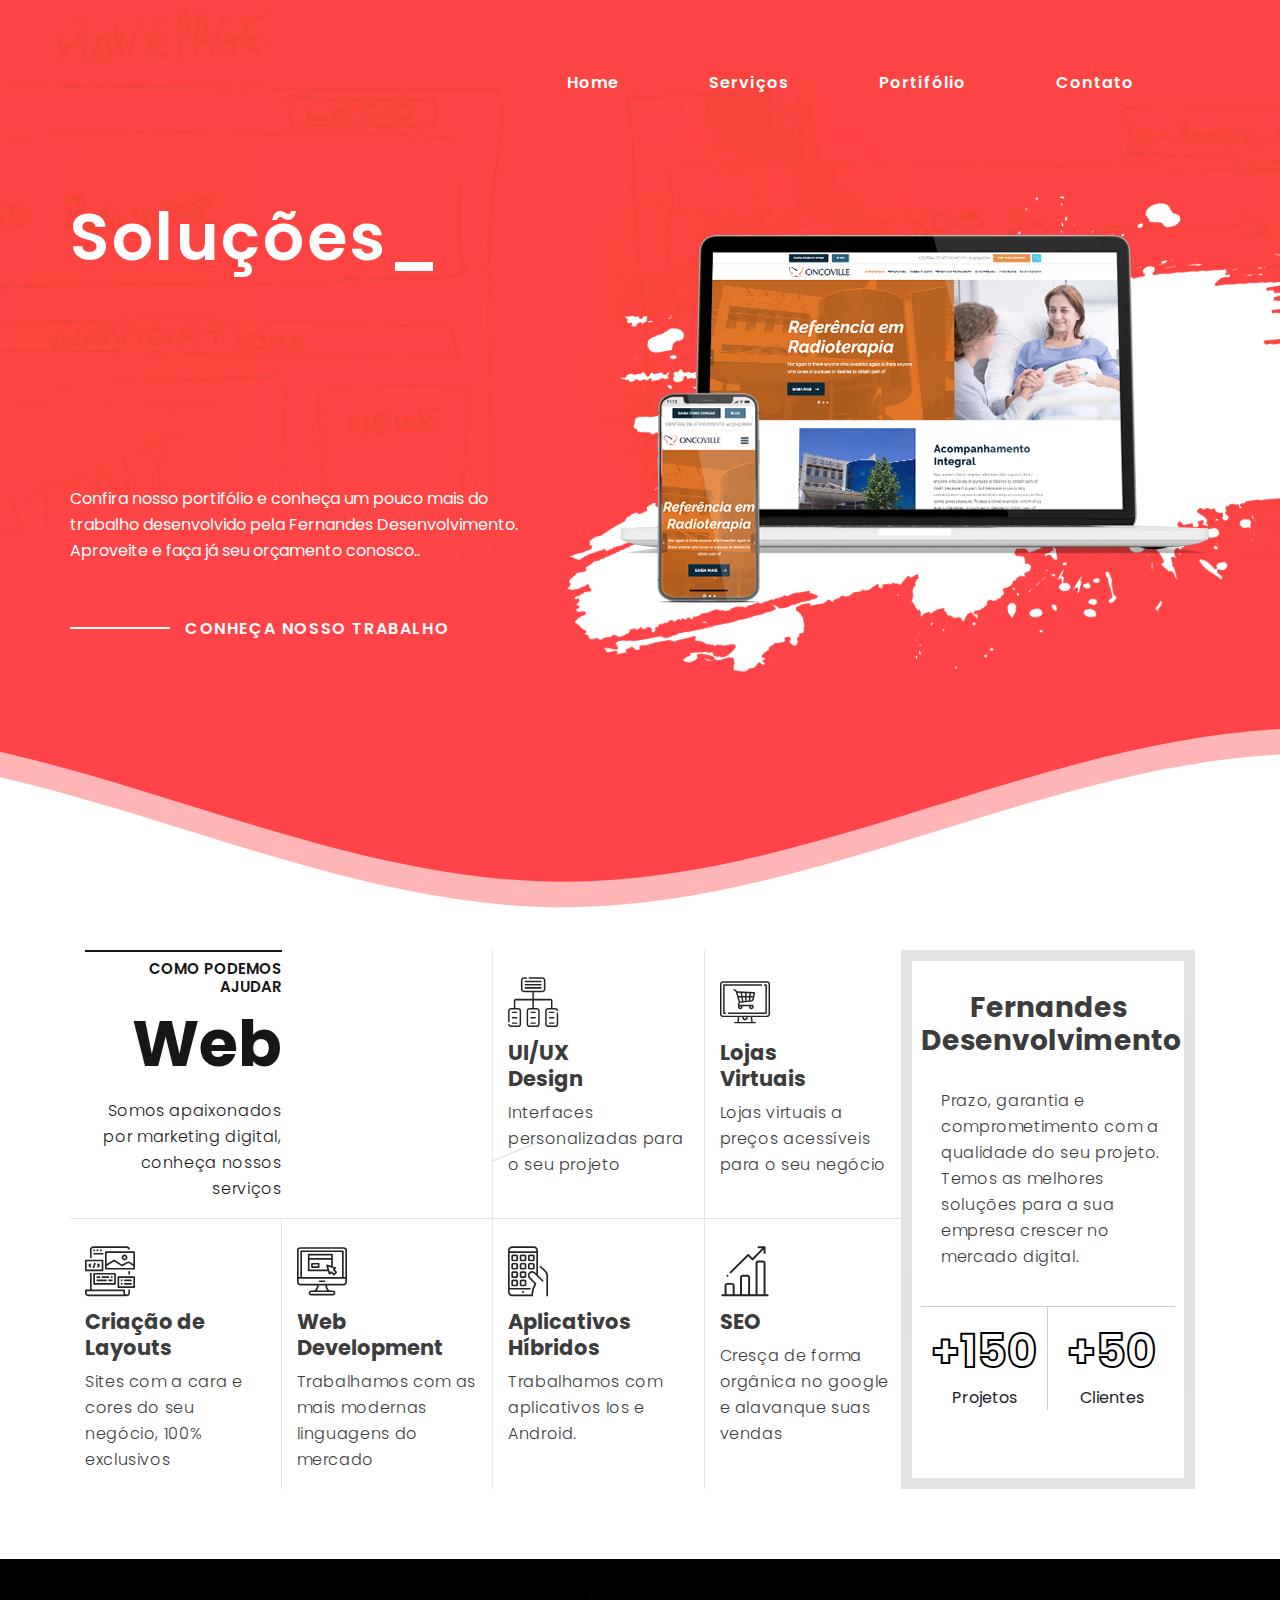
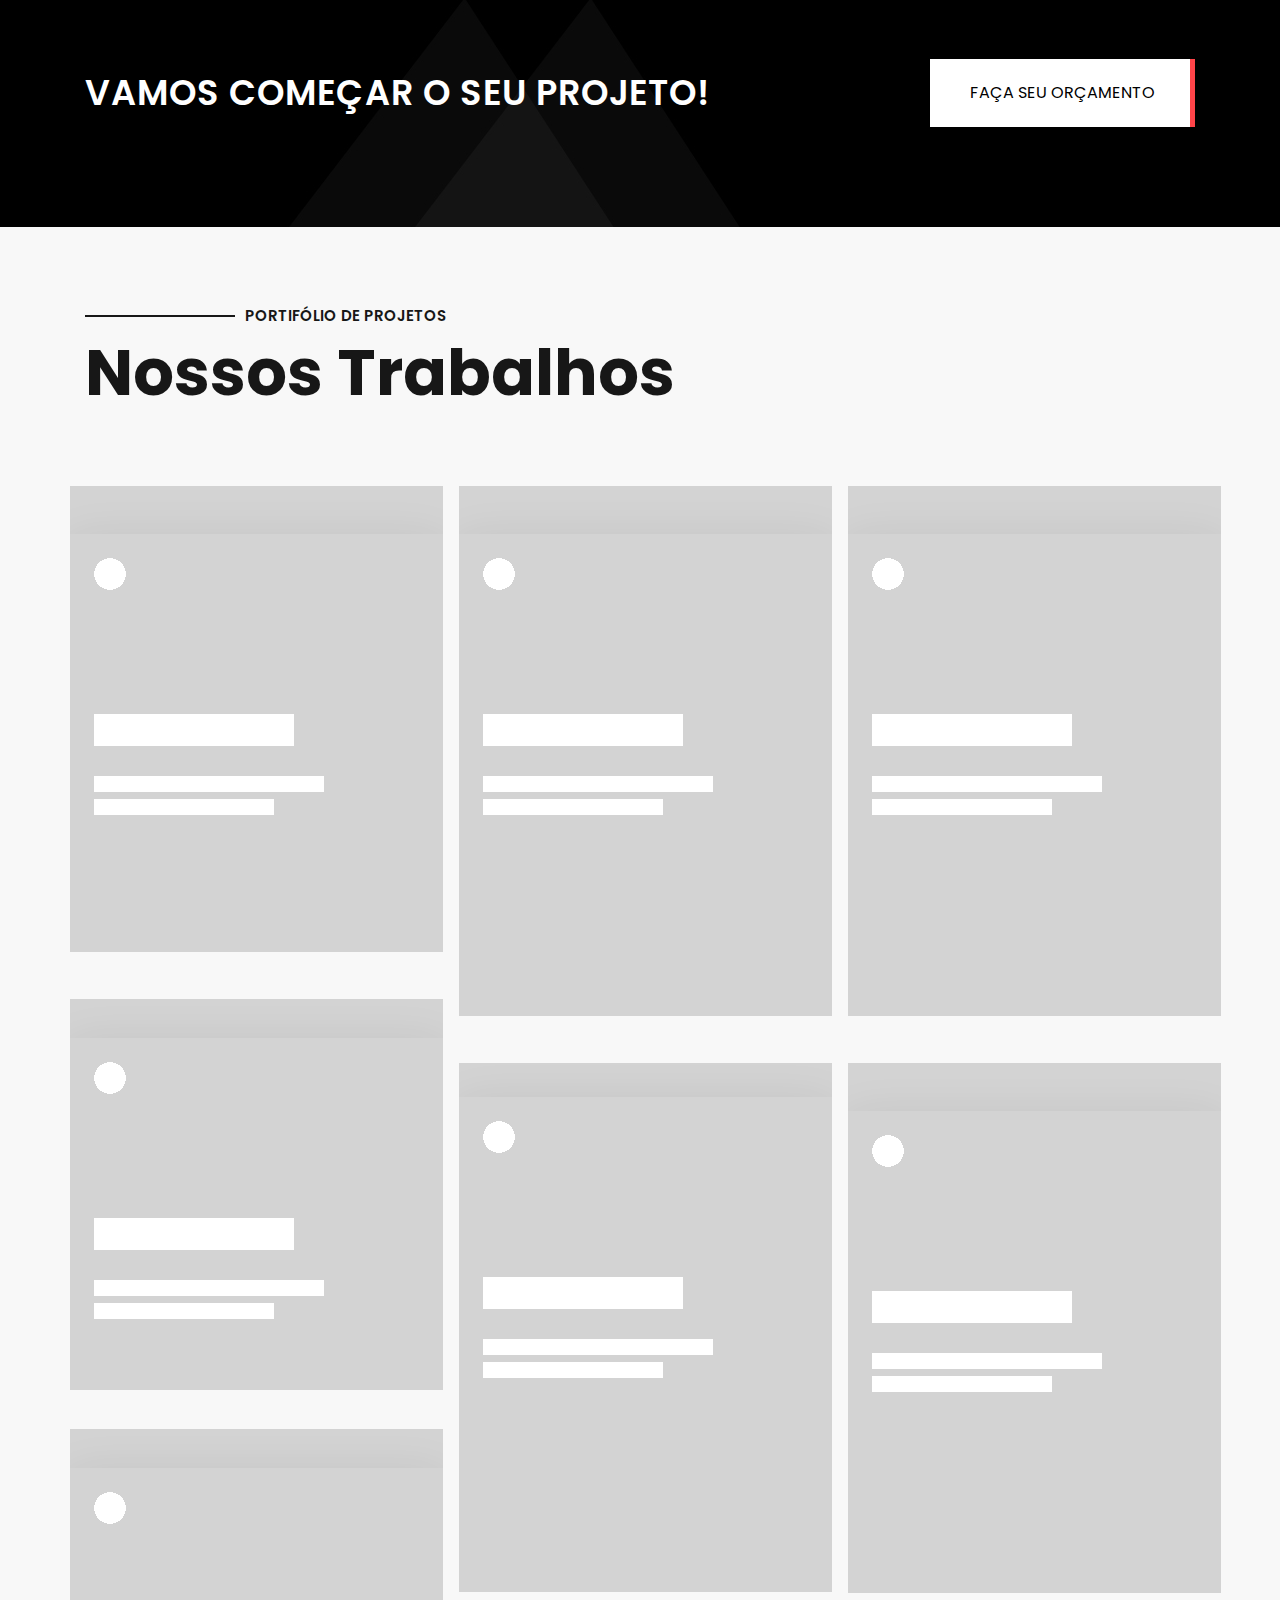
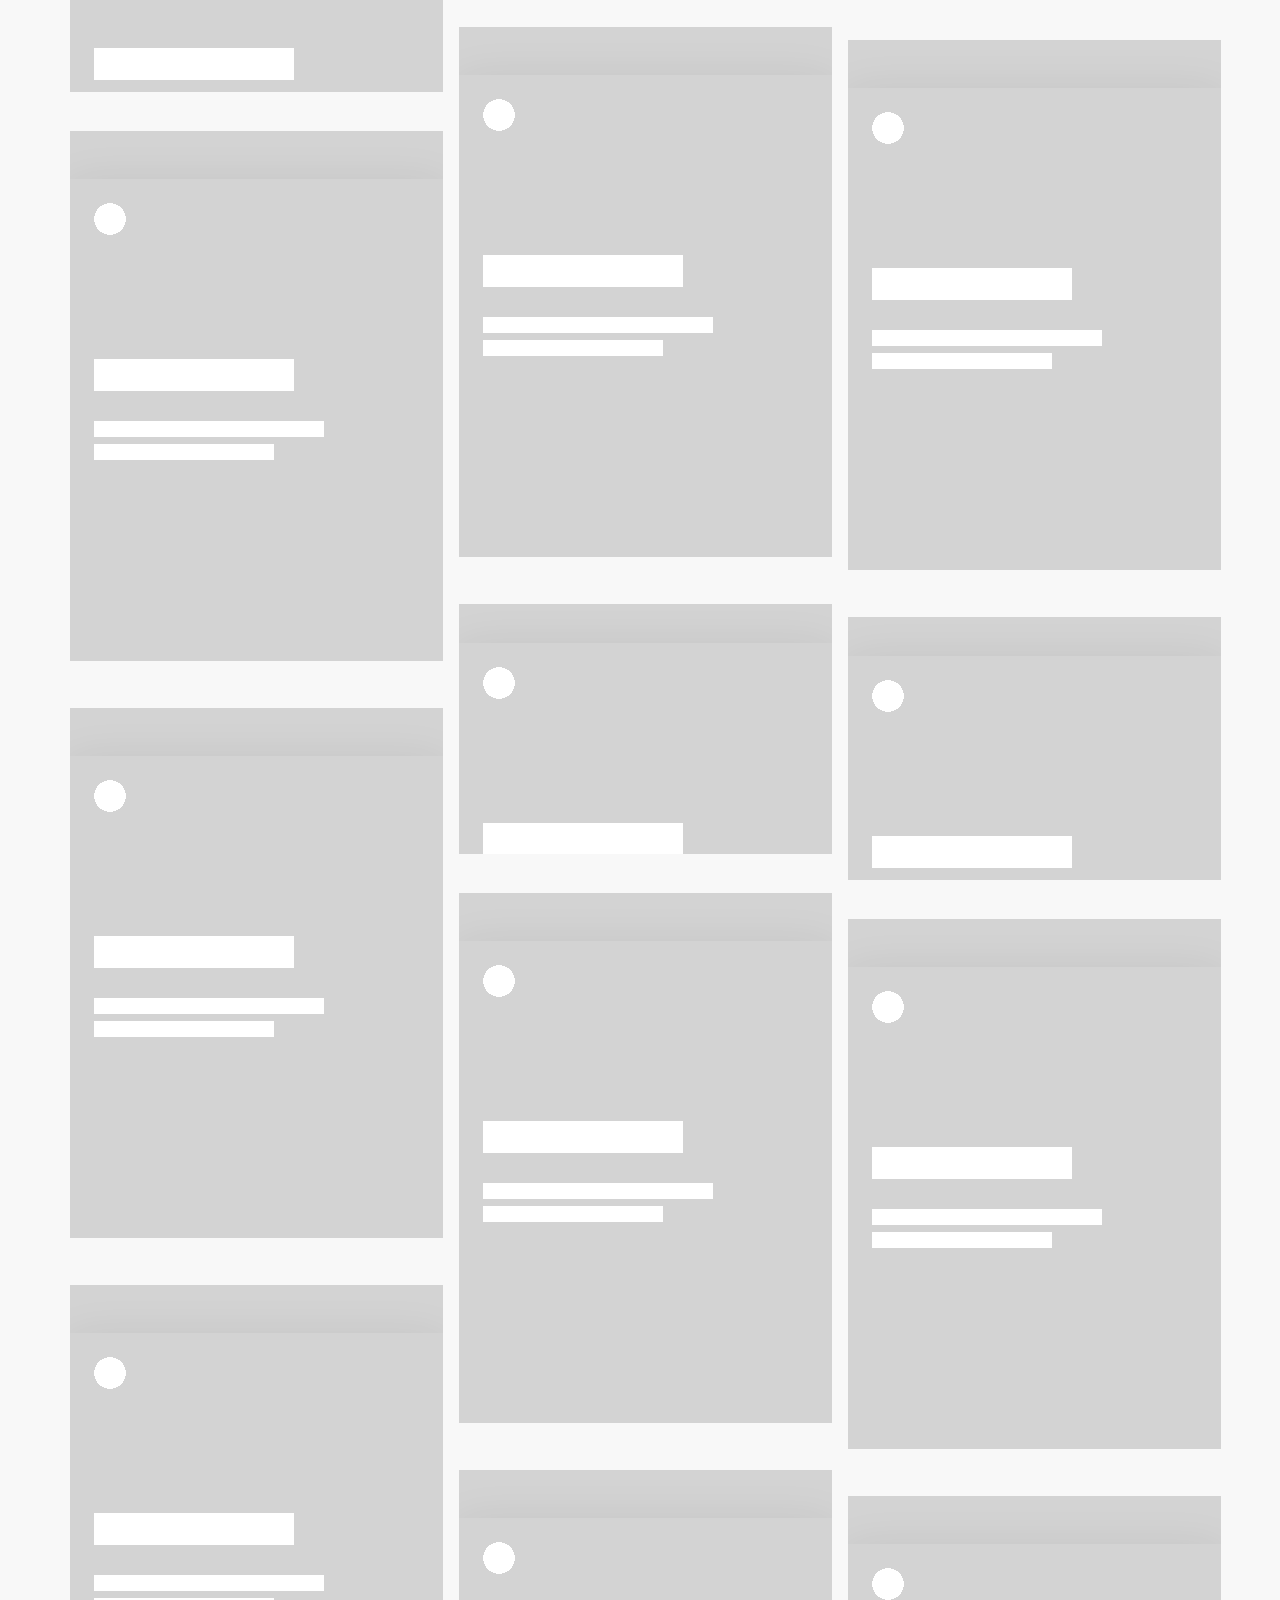
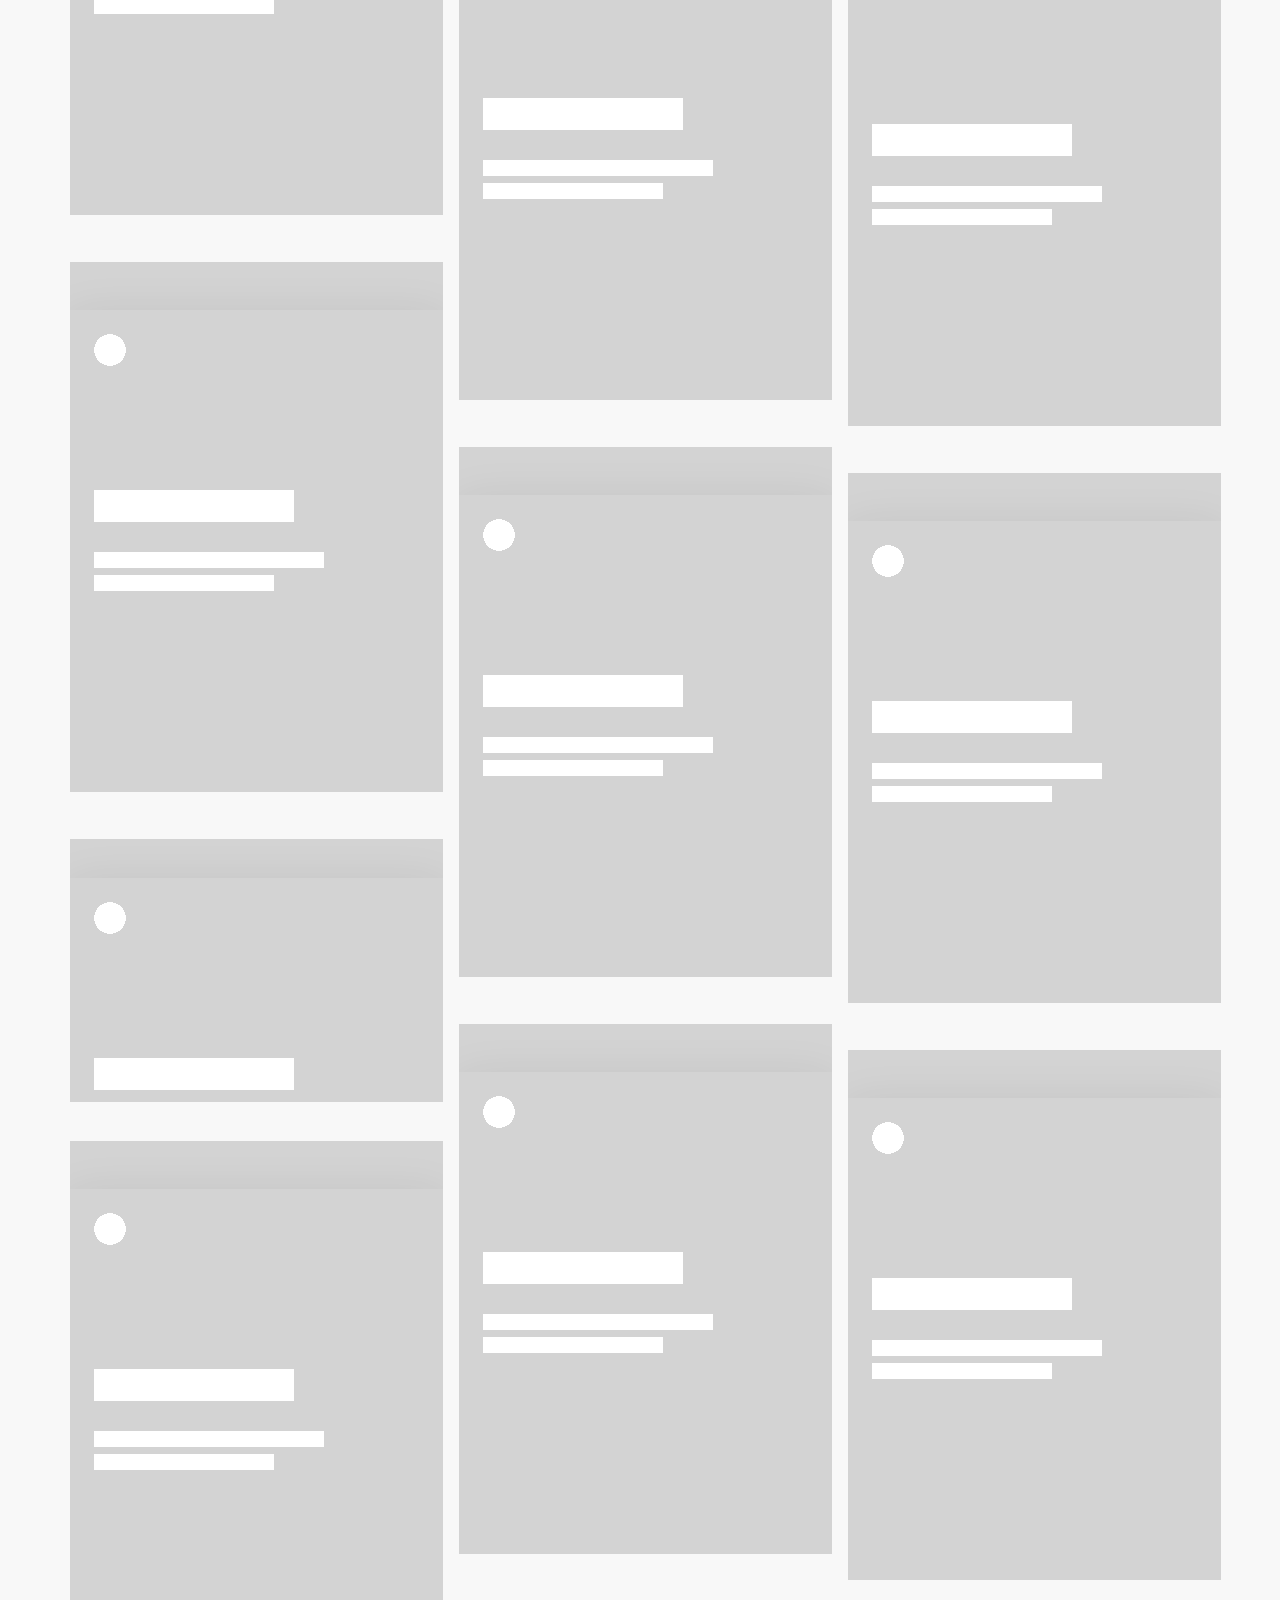
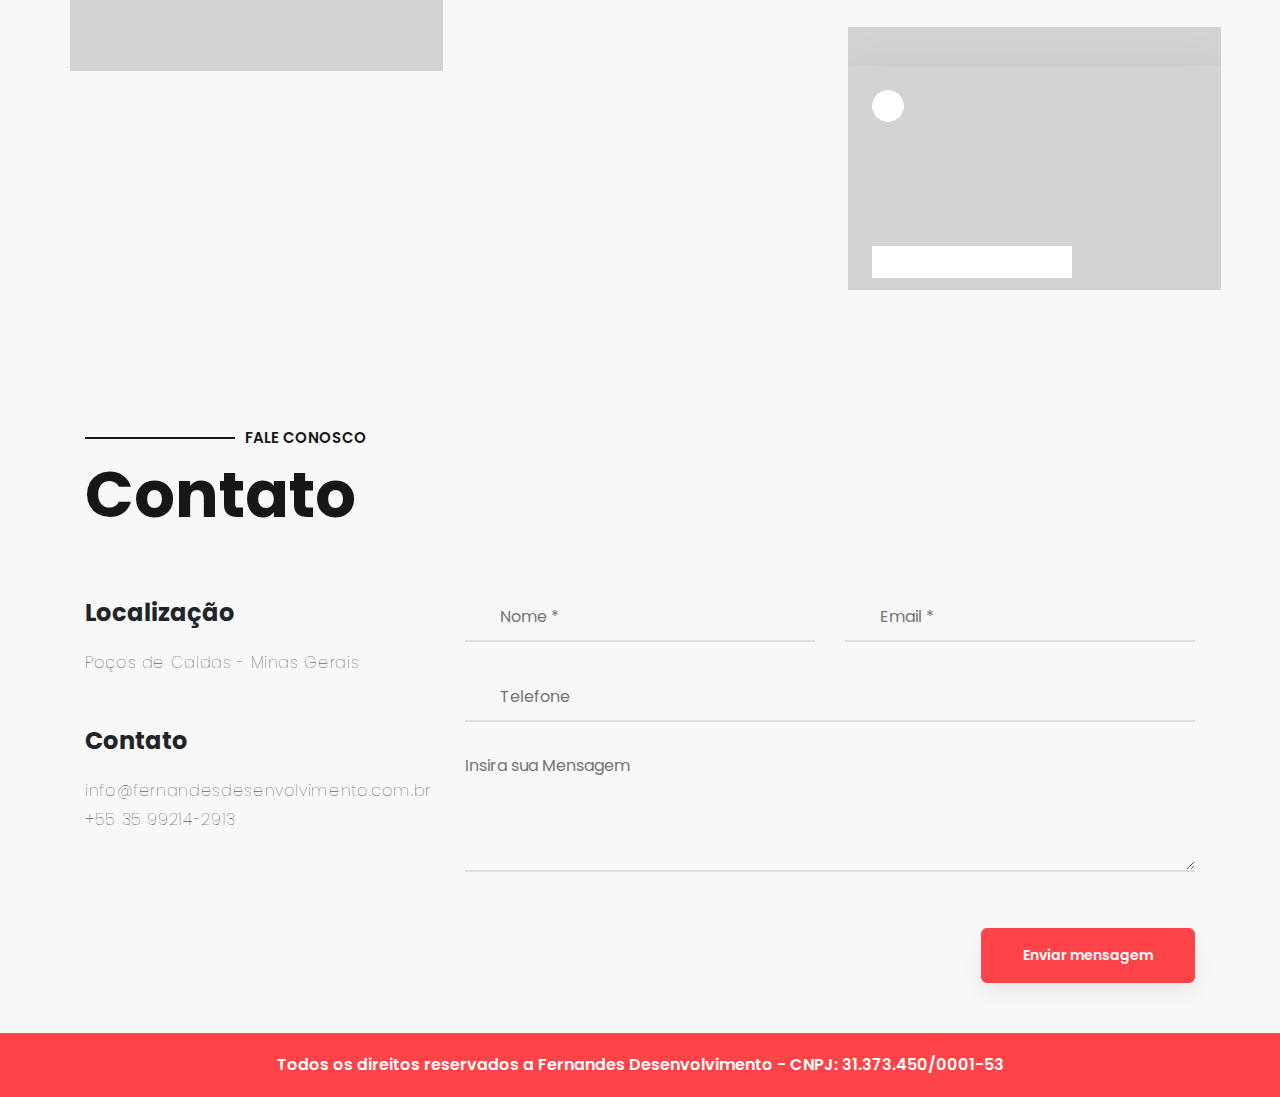
==== commit 977e0697: "80% finished" ====
--- a/index.html
+++ b/index.html
@@ -10,7 +10,9 @@
   <link rel="stylesheet" href="https://stackpath.bootstrapcdn.com/bootstrap/4.3.1/css/bootstrap.min.css"
     integrity="sha384-ggOyR0iXCbMQv3Xipma34MD+dH/1fQ784/j6cY/iJTQUOhcWr7x9JvoRxT2MZw1T" crossorigin="anonymous">
   <script src="https://kit.fontawesome.com/05f0a72c6a.js"></script>
+  <link rel="stylesheet" href="https://cdnjs.cloudflare.com/ajax/libs/magnific-popup.js/1.1.0/magnific-popup.min.css">
   <link rel="stylesheet" href="css/style.css">
+  <link rel="stylesheet" href="css/responsive.css">
   <title>Fernandes Desenvolvimento - Criação de sites, e-commerce, sistemas e suporte em Poços de Caldas - MG </title>
 </head>
 
@@ -30,24 +32,24 @@
            
           </div>
           <div class="menu_site">
-            <nav class="navbar navbar-expand-lg navbar-light">
+            <nav class="navbar navbar-expand-lg navbar-light fill">
               <button class="navbar-toggler" type="button" data-toggle="collapse" data-target="#navbarSupportedContent"
                 aria-controls="navbarSupportedContent" aria-expanded="false" aria-label="Toggle navigation">
                 <span class="navbar-toggler-icon"></span>
               </button>
               <div class="collapse navbar-collapse" id="navbarSupportedContent">
                 <ul class="navbar-nav mr-auto">
-                  <li class="nav-item active">
+                  <li class="nav-item">
                     <a class="nav-link" href="#">Home <span class="sr-only">(current)</span></a>
                   </li>
                   <li class="nav-item">
-                    <a class="nav-link" href="#">Serviços</a>
+                    <a class="nav-link" href="#servicos">Serviços</a>
                   </li>
                   <li class="nav-item">
-                    <a class="nav-link" href="#">Portifólio</a>
+                    <a class="nav-link" href="#portifolio">Portifólio</a>
                   </li>
                   <li class="nav-item">
-                    <a class="nav-link" href="#">Contato</a>
+                    <a class="nav-link" href="#contato">Contato</a>
                   </li>
                 </ul>
               </div>
@@ -76,7 +78,7 @@
               <a href="#" class="botao_portfolio">CONHEÇA NOSSO TRABALHO</a>
             </div>
           </div>
-          <div class="imagem_caption">
+          <div class="imagem_caption d-md-block d-none">
             <img src="img/mockup-inicialv2.png" alt="">
           </div>
         </div>
@@ -99,27 +101,27 @@
       <use xlink:href="#gentle-wave" x="50" y="6" fill="#FFF" opacity="0.3" />
     </g>
   </svg>
-  <section class="servicos">
+  <section class="servicos" id="servicos">
     <div class="container">
-      <div class="d-flex">
+      <div class="d-flex flex-md-nowrap flex-wrap">
         <div class="servicosrow flex-grow-1">
           <div class="row">
-            <div class="col-md-3 pr-0">
+            <div class="col-md-3 col-6 pr-md-0 pr-3">
               <div class="titulo_sect text-right">
                 <h3>Como podemos ajudar</h3>
                 <h2>Web</h2>
                 <p>Somos apaixonados por marketing digital, conheça nossos serviços</p>
               </div>
             </div>
-            <div class="col-md-3 borda_servico"></div>
-            <div class="col-md-3 borda_servico">
+            <div class="col-md-3 d-md-block d-none borda_servico"></div>
+            <div class="col-md-3 col-6 borda_servico">
               <div class="icone_serv"><i class="flaticon-ux"></i></div>
               <div class="desc_serv">
                 <h3>UI/UX <br>Design</h3>
                 <p>Interfaces personalizadas para o seu projeto</p>
               </div>
             </div>
-            <div class="col-md-3">
+            <div class="col-md-3 text-md-left text-center">
               <div class="icone_serv"><i class="flaticon-online-shop"></i></div>
               <div class="desc_serv">
                 <h3>Lojas<br>Virtuais</h3>
@@ -128,28 +130,28 @@
             </div>
           </div>
           <div class="row border-top">
-            <div class="col-md-3 borda_servico">
+            <div class="col-md-3 col-6 borda_servico">
               <div class="icone_serv"><i class="flaticon-web-design"></i></div>
               <div class="desc_serv">
                 <h3>Criação de <br>Layouts</h3>
                 <p>Sites com a cara e cores do seu negócio, 100% exclusivos</p>
               </div>
             </div>
-            <div class="col-md-3 borda_servico">
+            <div class="col-md-3 col-6 borda_servico">
               <div class="icone_serv"><i class="flaticon-website"></i></div>
               <div class="desc_serv">
                 <h3>Web <br>Development</h3>
                 <p>Trabalhamos com as mais modernas linguagens do mercado</p>
               </div>
             </div>
-            <div class="col-md-3 borda_servico">
+            <div class="col-md-3 col-6 borda_servico">
               <div class="icone_serv"><i class="flaticon-mobile-app"></i></div>
               <div class="desc_serv">
                 <h3>Aplicativos <br>Híbridos</h3>
                 <p>Trabalhamos com aplicativos Ios e Android.</p>
               </div>
             </div>
-            <div class="col-md-3">
+            <div class="col-md-3 col-6">
               <div class="icone_serv"><i class="flaticon-bar-chart"></i></div>
               <div class="desc_serv">
                 <h3>SEO<br></h3>
@@ -189,9 +191,9 @@
   </section>
   <section class="orcamento">
     <div class="container">
-      <div class="d-flex align-items-center justify-content-between">
-        <h2>Vamos começar o seu projeto!</h2>
-        <a href="#" class="botao_orcamento" data-toggle="modal" data-target="#modalExemplo"><span>Faça seu
+      <div class="d-flex align-items-center justify-content-md-between flex-wrap justify-content-center">
+        <h2 class="text-md-left text-center">Vamos começar o seu projeto!</h2>
+        <a href="#" class="botao_orcamento mt-md-0 mt-4" data-toggle="modal" data-target="#modalExemplo"><span>Faça seu
             orçamento</span></a>
       </div>
     </div>
@@ -215,7 +217,7 @@
       </div>
     </div>
   </section>
-  <section class="trabalhos">
+  <section class="trabalhos" id="portifolio">
     <div class="container">
       <div class="row">
         <div class="col-md-12">
@@ -235,22 +237,238 @@
                <path fill-rule="evenodd"  stroke="rgb(255, 255, 255)" stroke-width="1px" stroke-linecap="butt" stroke-linejoin="miter" fill="none"
                 d="M0.500,0.500 L319.500,0.500 L319.500,468.500 L0.500,468.500 L0.500,0.500 Z"/>
                </svg>
-              <h3>M2 Center</h3>
-              <h4>Ribeirão Preto/SP</h4>
+              <h3>Me Poupa</h3>
+              <h4>Poços de Caldas/MG</h4>
               <div class="desc_projeto">
                 <p><b>Front-end e Back-end</b></p>
-                <p><b>Tecnologias:</b> Laravel / VueJS</p>
-                <p><b>Criação:</b> M2 Center</p>
+                <p><b>Tecnologias:</b> Wordpress</p>
+                <p><b>Criação:</b> Fernandes Dev</p>
                 <p><b>Desenvolvimento:</b> Fernandes Dev</p>
               </div>
               <div class="icones_action d-flex justify-content-center align-items-center">
-                <i class="flaticon-link-symbol"></i>
-                <i class="flaticon-magnifier"></i>
-              </div>
-            </div>
+                  <a href="#"><i class="flaticon-link-symbol"></i></a>
+                <a href="img/projetos/full/mepoupa_full.jpg" class="link"><i class="flaticon-magnifier"></i></a>
+              </div>
+            </div>
+          </div>
+          <div class="h2" style="height: 391px;">
+              <img class="lazy" data-src="img/projetos/maria.png" alt="">
+              <div class="mascara">
+                  <svg 
+                  xmlns="http://www.w3.org/2000/svg"
+                  xmlns:xlink="http://www.w3.org/1999/xlink"
+                  viewBox="0 0 320.5 469.5" xml:space="preserve">
+                 <path fill-rule="evenodd"  stroke="rgb(255, 255, 255)" stroke-width="1px" stroke-linecap="butt" stroke-linejoin="miter" fill="none"
+                  d="M0.500,0.500 L319.500,0.500 L319.500,468.500 L0.500,468.500 L0.500,0.500 Z"/>
+                 </svg>
+                <h3>Maria Morena Malhas</h3>
+                <h4>Jacutinga/MG</h4>
+                <div class="desc_projeto">
+                  <p><b>Front-end e Back-end</b></p>
+                  <p><b>Tecnologias:</b> Woocommerce + Wordpress</p>
+                  <p><b>Criação:</b> Fernandes Dev</p>
+                  <p><b>Desenvolvimento:</b> Fernandes Dev</p>
+                </div>
+                <div class="icones_action d-flex justify-content-center align-items-center">
+                  <a href="http://loja.mariamorenamalhas.com.br" target="_blank"><i class="flaticon-link-symbol"></i></a>
+                  <a href="img/projetos/full/maria_full.png" class="link"><i class="flaticon-magnifier"></i></a>
+                </div>
+              </div>            
           </div>
           <div class="h2">
-              <img class="lazy" data-src="img/projetos/maria.png" alt="">
+              <img class="lazy" data-src="img/projetos/gateware.png" alt="">
+              <div class="mascara">
+                  <svg 
+                  xmlns="http://www.w3.org/2000/svg"
+                  xmlns:xlink="http://www.w3.org/1999/xlink"
+                 viewBox="0 0 354.5 242.5" xml:space="preserve">
+                 <path fill-rule="evenodd"  stroke="rgb(255, 255, 255)" stroke-width="1px" stroke-linecap="butt" stroke-linejoin="miter" fill="none"
+                  d="M0.500,0.500 L353.500,0.500 L353.500,241.500 L0.500,241.500 L0.500,0.500 Z"/>
+                 </svg>
+                <h3>Gateware</h3>
+                <h4>Curitiba/PR</h4>
+                <div class="desc_projeto">
+                  <p><b>Front-end</b></p>
+                  <p><b>Tecnologias:</b> HTML5 + CSS3</p>
+                  <p><b>Criação:</b> Agência Red</p>
+                  <p><b>Desenvolvimento:</b> Fernandes Dev</p>
+                </div>
+                <div class="icones_action d-flex justify-content-center align-items-center">
+                  <a href="https://www.gateware.com.br/" target="_blank"><i class="flaticon-link-symbol"></i></a>
+                  <a href="img/projetos/full/gateware_full.png" class="link"><i class="flaticon-magnifier"></i></a>
+                </div>
+              </div>  
+          </div>
+          <div class="h1">
+              <img class="lazy" data-src="img/projetos/layana.png" alt="">
+              <div class="mascara">
+                  <svg 
+                  xmlns="http://www.w3.org/2000/svg"
+                  xmlns:xlink="http://www.w3.org/1999/xlink"
+                  viewBox="0 0 320.5 469.5" xml:space="preserve">
+                 <path fill-rule="evenodd"  stroke="rgb(255, 255, 255)" stroke-width="1px" stroke-linecap="butt" stroke-linejoin="miter" fill="none"
+                  d="M0.500,0.500 L319.500,0.500 L319.500,468.500 L0.500,468.500 L0.500,0.500 Z"/>
+                 </svg>
+                <h3>Layana Malhas</h3>
+                <h4>Jacutinga/MG</h4>
+                <div class="desc_projeto">
+                  <p><b>Front-end e Back-end</b></p>
+                  <p><b>Tecnologias:</b> Woocommerce + Wordpress</p>
+                  <p><b>Criação:</b> Fernandes Dev</p>
+                  <p><b>Desenvolvimento:</b> Fernandes Dev</p>
+                </div>
+                <div class="icones_action d-flex justify-content-center align-items-center">
+                  <a href="http://www.layanamalhas.com.br/" target="_blank"><i class="flaticon-link-symbol"></i></a>
+                  <a href="img/projetos/full/layana_full.png" class="link"><i class="flaticon-magnifier"></i></a>
+                </div>
+              </div>            
+          </div>
+          <div class="h1">
+              <img class="lazy" data-src="img/projetos/michel.png" alt="">
+              <div class="mascara">
+                  <svg 
+                  xmlns="http://www.w3.org/2000/svg"
+                  xmlns:xlink="http://www.w3.org/1999/xlink"
+                  viewBox="0 0 320.5 469.5" xml:space="preserve">
+                 <path fill-rule="evenodd"  stroke="rgb(255, 255, 255)" stroke-width="1px" stroke-linecap="butt" stroke-linejoin="miter" fill="none"
+                  d="M0.500,0.500 L319.500,0.500 L319.500,468.500 L0.500,468.500 L0.500,0.500 Z"/>
+                 </svg>
+                <h3>Michel Falcão</h3>
+                <h4>Poços de Caldas/MG</h4>
+                <div class="desc_projeto">
+                  <p><b>Front-end e Back-end</b></p>
+                  <p><b>Tecnologias:</b> Wordpress</p>
+                  <p><b>Criação:</b> Fernandes Dev</p>
+                  <p><b>Desenvolvimento:</b> Fernandes Dev</p>
+                </div>
+                <div class="icones_action d-flex justify-content-center align-items-center">
+                  <a href="http://www.michelfalcao.com.br/" target="_blank"><i class="flaticon-link-symbol"></i></a>
+                  <a href="img/projetos/full/michel_full.png" class="link"><i class="flaticon-magnifier"></i></a>
+                </div>
+              </div>            
+          </div>  
+          <div class="h1">
+              <img class="lazy" data-src="img/projetos/carol.png" alt="">
+              <div class="mascara">
+                  <svg 
+                  xmlns="http://www.w3.org/2000/svg"
+                  xmlns:xlink="http://www.w3.org/1999/xlink"
+                  viewBox="0 0 320.5 469.5" xml:space="preserve">
+                 <path fill-rule="evenodd"  stroke="rgb(255, 255, 255)" stroke-width="1px" stroke-linecap="butt" stroke-linejoin="miter" fill="none"
+                  d="M0.500,0.500 L319.500,0.500 L319.500,468.500 L0.500,468.500 L0.500,0.500 Z"/>
+                 </svg>
+                 <h3>Carol Vaz Nutri</h3>
+                 <h4>Poços de Caldas/MG</h4>
+                 <div class="desc_projeto">
+                   <p><b>Front-end e Back-end</b></p>
+                   <p><b>Tecnologias:</b> Wordpress</p>
+                   <p><b>Criação:</b> Fernandes Dev</p>
+                   <p><b>Desenvolvimento:</b> Fernandes Dev</p>
+                 </div>
+                <div class="icones_action d-flex justify-content-center align-items-center">
+                  <a href="http://www.carolvaznutri.com.br/" target="_blank"><i class="flaticon-link-symbol"></i></a>
+                  <a href="img/projetos/full/carol_full.png" class="link"><i class="flaticon-magnifier"></i></a>
+                </div>
+              </div>            
+          </div>
+          <div class="h1">
+              <img class="lazy" data-src="img/projetos/meydecor.png" alt="">
+              <div class="mascara">
+                  <svg 
+                  xmlns="http://www.w3.org/2000/svg"
+                  xmlns:xlink="http://www.w3.org/1999/xlink"
+                  viewBox="0 0 320.5 469.5" xml:space="preserve">
+                 <path fill-rule="evenodd"  stroke="rgb(255, 255, 255)" stroke-width="1px" stroke-linecap="butt" stroke-linejoin="miter" fill="none"
+                  d="M0.500,0.500 L319.500,0.500 L319.500,468.500 L0.500,468.500 L0.500,0.500 Z"/>
+                 </svg>
+                 <h3>Meydecor</h3>
+                 <h4>Poços de Caldas/MG</h4>
+                 <div class="desc_projeto">
+                   <p><b>Front-end e Back-end</b></p>
+                   <p><b>Tecnologias:</b> Wordpress</p>
+                   <p><b>Criação:</b> Fernandes Dev</p>
+                   <p><b>Desenvolvimento:</b> Fernandes Dev</p>
+                 </div>
+                <div class="icones_action d-flex justify-content-center align-items-center">
+                  <a href="http://www.meydecor.com.br/" target="_blank"><i class="flaticon-link-symbol"></i></a>
+                  <a href="img/projetos/full/meydecor_full.png" class="link"><i class="flaticon-magnifier"></i></a>
+                </div>
+              </div>            
+          </div>
+          <div class="h2">
+              <img class="lazy" data-src="img/projetos/deutsch.png" alt="">
+              <div class="mascara">
+                  <svg 
+                  xmlns="http://www.w3.org/2000/svg"
+                  xmlns:xlink="http://www.w3.org/1999/xlink"
+                 viewBox="0 0 354.5 242.5" xml:space="preserve">
+                 <path fill-rule="evenodd"  stroke="rgb(255, 255, 255)" stroke-width="1px" stroke-linecap="butt" stroke-linejoin="miter" fill="none"
+                  d="M0.500,0.500 L353.500,0.500 L353.500,241.500 L0.500,241.500 L0.500,0.500 Z"/>
+                 </svg>
+                 <h3>DS Cars</h3>
+                 <h4>São Paulo/SP</h4>
+                 <div class="desc_projeto">
+                   <p><b>Front-end e Back-end</b></p>
+                   <p><b>Tecnologias:</b> Wordpress</p>
+                   <p><b>Criação:</b> Fernandes Dev</p>
+                   <p><b>Desenvolvimento:</b> Fernandes Dev</p>
+                 </div>
+                <div class="icones_action d-flex justify-content-center align-items-center">
+                  <a href="http://www.dscars.com.br/" target="_blank"><i class="flaticon-link-symbol"></i></a>
+                  <a href="img/projetos/full/dscars_full.png" class="link"><i class="flaticon-magnifier"></i></a>
+                </div>
+              </div>            
+          </div>
+          <div class="h1">
+              <img class="lazy" data-src="img/projetos/osvaldo.png" alt="">
+              <div class="mascara">
+                  <svg 
+                  xmlns="http://www.w3.org/2000/svg"
+                  xmlns:xlink="http://www.w3.org/1999/xlink"
+                  viewBox="0 0 320.5 469.5" xml:space="preserve">
+                 <path fill-rule="evenodd"  stroke="rgb(255, 255, 255)" stroke-width="1px" stroke-linecap="butt" stroke-linejoin="miter" fill="none"
+                  d="M0.500,0.500 L319.500,0.500 L319.500,468.500 L0.500,468.500 L0.500,0.500 Z"/>
+                 </svg>
+                 <h3>Osvaldo Costa Advocacia</h3>
+                 <h4>São Paulo/SP</h4>
+                 <div class="desc_projeto">
+                   <p><b>Front-end e Back-end</b></p>
+                   <p><b>Tecnologias:</b> Wordpress</p>
+                   <p><b>Criação:</b> Fernandes Dev</p>
+                   <p><b>Desenvolvimento:</b> Fernandes Dev</p>
+                 </div>
+                <div class="icones_action d-flex justify-content-center align-items-center">
+                  <a href="http://osvaldocostaadvogados.com.br" target="_blank"><i class="flaticon-link-symbol"></i></a>
+                  <a href="img/projetos/full/advocacia_full.png" class="link"><i class="flaticon-magnifier"></i></a>
+                </div>
+              </div>            
+          </div>                                                             
+          <div class="h1">
+              <img class="lazy" data-src="img/projetos/premier.png" alt="">
+              <div class="mascara">
+                  <svg 
+                  xmlns="http://www.w3.org/2000/svg"
+                  xmlns:xlink="http://www.w3.org/1999/xlink"
+                  viewBox="0 0 320.5 469.5" xml:space="preserve">
+                 <path fill-rule="evenodd"  stroke="rgb(255, 255, 255)" stroke-width="1px" stroke-linecap="butt" stroke-linejoin="miter" fill="none"
+                  d="M0.500,0.500 L319.500,0.500 L319.500,468.500 L0.500,468.500 L0.500,0.500 Z"/>
+                 </svg>
+                 <h3>Premier Treinamentos</h3>
+                 <h4>Curitiba/PR</h4>
+                 <div class="desc_projeto">
+                   <p><b>Front-end</b></p>
+                   <p><b>Tecnologias:</b> HTML5 + CSS3</p>
+                   <p><b>Criação:</b> Agência Red</p>
+                   <p><b>Desenvolvimento:</b> Fernandes Dev</p>
+                 </div>
+                 <div class="icones_action d-flex justify-content-center align-items-center">
+                   <a href="https://www.premiertreinamentos.com.br/" target="_blank"><i class="flaticon-link-symbol"></i></a>
+                   <a href="img/projetos/full/premier_full.png" class="link"><i class="flaticon-magnifier"></i></a>
+                 </div>
+              </div>             
+          </div>
+          <div class="h3" style="height: 529px;">
+              <img class="lazy" data-src="img/projetos/m2center.png" alt="">
               <div class="mascara">
                   <svg 
                   xmlns="http://www.w3.org/2000/svg"
@@ -268,227 +486,11 @@
                   <p><b>Desenvolvimento:</b> Fernandes Dev</p>
                 </div>
                 <div class="icones_action d-flex justify-content-center align-items-center">
-                  <i class="flaticon-link-symbol"></i>
-                  <i class="flaticon-magnifier"></i>
-                </div>
-              </div>            
-          </div>
-          <div class="h2">
-              <img class="lazy" data-src="img/projetos/gateware.png" alt="">
-              <div class="mascara">
-                  <svg 
-                  xmlns="http://www.w3.org/2000/svg"
-                  xmlns:xlink="http://www.w3.org/1999/xlink"
-                  viewBox="0 0 320.5 469.5" xml:space="preserve">
-                 <path fill-rule="evenodd"  stroke="rgb(255, 255, 255)" stroke-width="1px" stroke-linecap="butt" stroke-linejoin="miter" fill="none"
-                  d="M0.500,0.500 L319.500,0.500 L319.500,468.500 L0.500,468.500 L0.500,0.500 Z"/>
-                 </svg>
-                <h3>M2 Center</h3>
-                <h4>Ribeirão Preto/SP</h4>
-                <div class="desc_projeto">
-                  <p><b>Front-end e Back-end</b></p>
-                  <p><b>Tecnologias:</b> Laravel / VueJS</p>
-                  <p><b>Criação:</b> M2 Center</p>
-                  <p><b>Desenvolvimento:</b> Fernandes Dev</p>
-                </div>
-                <div class="icones_action d-flex justify-content-center align-items-center">
-                  <i class="flaticon-link-symbol"></i>
-                  <i class="flaticon-magnifier"></i>
-                </div>
-              </div>  
-          </div>
-          <div class="h1">
-              <img class="lazy" data-src="img/projetos/layana.png" alt="">
-              <div class="mascara">
-                  <svg 
-                  xmlns="http://www.w3.org/2000/svg"
-                  xmlns:xlink="http://www.w3.org/1999/xlink"
-                  viewBox="0 0 320.5 469.5" xml:space="preserve">
-                 <path fill-rule="evenodd"  stroke="rgb(255, 255, 255)" stroke-width="1px" stroke-linecap="butt" stroke-linejoin="miter" fill="none"
-                  d="M0.500,0.500 L319.500,0.500 L319.500,468.500 L0.500,468.500 L0.500,0.500 Z"/>
-                 </svg>
-                <h3>M2 Center</h3>
-                <h4>Ribeirão Preto/SP</h4>
-                <div class="desc_projeto">
-                  <p><b>Front-end e Back-end</b></p>
-                  <p><b>Tecnologias:</b> Laravel / VueJS</p>
-                  <p><b>Criação:</b> M2 Center</p>
-                  <p><b>Desenvolvimento:</b> Fernandes Dev</p>
-                </div>
-                <div class="icones_action d-flex justify-content-center align-items-center">
-                  <i class="flaticon-link-symbol"></i>
-                  <i class="flaticon-magnifier"></i>
-                </div>
-              </div>            
-          </div>
-          <div class="h1">
-              <img class="lazy" data-src="img/projetos/michel.png" alt="">
-              <div class="mascara">
-                  <svg 
-                  xmlns="http://www.w3.org/2000/svg"
-                  xmlns:xlink="http://www.w3.org/1999/xlink"
-                  viewBox="0 0 320.5 469.5" xml:space="preserve">
-                 <path fill-rule="evenodd"  stroke="rgb(255, 255, 255)" stroke-width="1px" stroke-linecap="butt" stroke-linejoin="miter" fill="none"
-                  d="M0.500,0.500 L319.500,0.500 L319.500,468.500 L0.500,468.500 L0.500,0.500 Z"/>
-                 </svg>
-                <h3>M2 Center</h3>
-                <h4>Ribeirão Preto/SP</h4>
-                <div class="desc_projeto">
-                  <p><b>Front-end e Back-end</b></p>
-                  <p><b>Tecnologias:</b> Laravel / VueJS</p>
-                  <p><b>Criação:</b> M2 Center</p>
-                  <p><b>Desenvolvimento:</b> Fernandes Dev</p>
-                </div>
-                <div class="icones_action d-flex justify-content-center align-items-center">
-                  <i class="flaticon-link-symbol"></i>
-                  <i class="flaticon-magnifier"></i>
-                </div>
-              </div>            
-          </div>  
-          <div class="h1">
-              <img class="lazy" data-src="img/projetos/carol.png" alt="">
-              <div class="mascara">
-                  <svg 
-                  xmlns="http://www.w3.org/2000/svg"
-                  xmlns:xlink="http://www.w3.org/1999/xlink"
-                  viewBox="0 0 320.5 469.5" xml:space="preserve">
-                 <path fill-rule="evenodd"  stroke="rgb(255, 255, 255)" stroke-width="1px" stroke-linecap="butt" stroke-linejoin="miter" fill="none"
-                  d="M0.500,0.500 L319.500,0.500 L319.500,468.500 L0.500,468.500 L0.500,0.500 Z"/>
-                 </svg>
-                <h3>M2 Center</h3>
-                <h4>Ribeirão Preto/SP</h4>
-                <div class="desc_projeto">
-                  <p><b>Front-end e Back-end</b></p>
-                  <p><b>Tecnologias:</b> Laravel / VueJS</p>
-                  <p><b>Criação:</b> M2 Center</p>
-                  <p><b>Desenvolvimento:</b> Fernandes Dev</p>
-                </div>
-                <div class="icones_action d-flex justify-content-center align-items-center">
-                  <i class="flaticon-link-symbol"></i>
-                  <i class="flaticon-magnifier"></i>
-                </div>
-              </div>            
-          </div>
-          <div class="h1">
-              <img class="lazy" data-src="img/projetos/meydecor.png" alt="">
-              <div class="mascara">
-                  <svg 
-                  xmlns="http://www.w3.org/2000/svg"
-                  xmlns:xlink="http://www.w3.org/1999/xlink"
-                  viewBox="0 0 320.5 469.5" xml:space="preserve">
-                 <path fill-rule="evenodd"  stroke="rgb(255, 255, 255)" stroke-width="1px" stroke-linecap="butt" stroke-linejoin="miter" fill="none"
-                  d="M0.500,0.500 L319.500,0.500 L319.500,468.500 L0.500,468.500 L0.500,0.500 Z"/>
-                 </svg>
-                <h3>M2 Center</h3>
-                <h4>Ribeirão Preto/SP</h4>
-                <div class="desc_projeto">
-                  <p><b>Front-end e Back-end</b></p>
-                  <p><b>Tecnologias:</b> Laravel / VueJS</p>
-                  <p><b>Criação:</b> M2 Center</p>
-                  <p><b>Desenvolvimento:</b> Fernandes Dev</p>
-                </div>
-                <div class="icones_action d-flex justify-content-center align-items-center">
-                  <i class="flaticon-link-symbol"></i>
-                  <i class="flaticon-magnifier"></i>
-                </div>
-              </div>            
-          </div>
-          <div class="h2">
-              <img class="lazy" data-src="img/projetos/deutsch.png" alt="">
-              <div class="mascara">
-                  <svg 
-                  xmlns="http://www.w3.org/2000/svg"
-                  xmlns:xlink="http://www.w3.org/1999/xlink"
-                  viewBox="0 0 320.5 469.5" xml:space="preserve">
-                 <path fill-rule="evenodd"  stroke="rgb(255, 255, 255)" stroke-width="1px" stroke-linecap="butt" stroke-linejoin="miter" fill="none"
-                  d="M0.500,0.500 L319.500,0.500 L319.500,468.500 L0.500,468.500 L0.500,0.500 Z"/>
-                 </svg>
-                <h3>M2 Center</h3>
-                <h4>Ribeirão Preto/SP</h4>
-                <div class="desc_projeto">
-                  <p><b>Front-end e Back-end</b></p>
-                  <p><b>Tecnologias:</b> Laravel / VueJS</p>
-                  <p><b>Criação:</b> M2 Center</p>
-                  <p><b>Desenvolvimento:</b> Fernandes Dev</p>
-                </div>
-                <div class="icones_action d-flex justify-content-center align-items-center">
-                  <i class="flaticon-link-symbol"></i>
-                  <i class="flaticon-magnifier"></i>
-                </div>
-              </div>            
-          </div>
-          <div class="h1">
-              <img class="lazy" data-src="img/projetos/osvaldo.png" alt="">
-              <div class="mascara">
-                  <svg 
-                  xmlns="http://www.w3.org/2000/svg"
-                  xmlns:xlink="http://www.w3.org/1999/xlink"
-                  viewBox="0 0 320.5 469.5" xml:space="preserve">
-                 <path fill-rule="evenodd"  stroke="rgb(255, 255, 255)" stroke-width="1px" stroke-linecap="butt" stroke-linejoin="miter" fill="none"
-                  d="M0.500,0.500 L319.500,0.500 L319.500,468.500 L0.500,468.500 L0.500,0.500 Z"/>
-                 </svg>
-                <h3>M2 Center</h3>
-                <h4>Ribeirão Preto/SP</h4>
-                <div class="desc_projeto">
-                  <p><b>Front-end e Back-end</b></p>
-                  <p><b>Tecnologias:</b> Laravel / VueJS</p>
-                  <p><b>Criação:</b> M2 Center</p>
-                  <p><b>Desenvolvimento:</b> Fernandes Dev</p>
-                </div>
-                <div class="icones_action d-flex justify-content-center align-items-center">
-                  <i class="flaticon-link-symbol"></i>
-                  <i class="flaticon-magnifier"></i>
-                </div>
-              </div>            
-          </div>                                                             
-          <div class="h1">
-              <img class="lazy" data-src="img/projetos/premier.png" alt="">
-              <div class="mascara">
-                  <svg 
-                  xmlns="http://www.w3.org/2000/svg"
-                  xmlns:xlink="http://www.w3.org/1999/xlink"
-                  viewBox="0 0 320.5 469.5" xml:space="preserve">
-                 <path fill-rule="evenodd"  stroke="rgb(255, 255, 255)" stroke-width="1px" stroke-linecap="butt" stroke-linejoin="miter" fill="none"
-                  d="M0.500,0.500 L319.500,0.500 L319.500,468.500 L0.500,468.500 L0.500,0.500 Z"/>
-                 </svg>
-                <h3>M2 Center</h3>
-                <h4>Ribeirão Preto/SP</h4>
-                <div class="desc_projeto">
-                  <p><b>Front-end e Back-end</b></p>
-                  <p><b>Tecnologias:</b> Laravel / VueJS</p>
-                  <p><b>Criação:</b> M2 Center</p>
-                  <p><b>Desenvolvimento:</b> Fernandes Dev</p>
-                </div>
-                <div class="icones_action d-flex justify-content-center align-items-center">
-                  <i class="flaticon-link-symbol"></i>
-                  <i class="flaticon-magnifier"></i>
+                  <a href="https://www.m2center.com.br/" target="_blank"><i class="flaticon-link-symbol"></i></a>
+                  <a href="img/projetos/full/m2_full.png" class="link"><i class="flaticon-magnifier"></i></a>
                 </div>
               </div>             
           </div>
-          <div class="h3">
-              <img class="lazy" data-src="img/projetos/m2center.png" alt="">
-              <div class="mascara">
-                  <svg 
-                  xmlns="http://www.w3.org/2000/svg"
-                  xmlns:xlink="http://www.w3.org/1999/xlink"
-                  viewBox="0 0 320.5 469.5" xml:space="preserve">
-                 <path fill-rule="evenodd"  stroke="rgb(255, 255, 255)" stroke-width="1px" stroke-linecap="butt" stroke-linejoin="miter" fill="none"
-                  d="M0.500,0.500 L319.500,0.500 L319.500,468.500 L0.500,468.500 L0.500,0.500 Z"/>
-                 </svg>
-                <h3>M2 Center</h3>
-                <h4>Ribeirão Preto/SP</h4>
-                <div class="desc_projeto">
-                  <p><b>Front-end e Back-end</b></p>
-                  <p><b>Tecnologias:</b> Laravel / VueJS</p>
-                  <p><b>Criação:</b> M2 Center</p>
-                  <p><b>Desenvolvimento:</b> Fernandes Dev</p>
-                </div>
-                <div class="icones_action d-flex justify-content-center align-items-center">
-                  <i class="flaticon-link-symbol"></i>
-                  <i class="flaticon-magnifier"></i>
-                </div>
-              </div>             
-          </div>
           <div class="h1">
               <img class="lazy" data-src="img/projetos/embratop.png" alt="">
               <div class="mascara">
@@ -499,18 +501,18 @@
                  <path fill-rule="evenodd"  stroke="rgb(255, 255, 255)" stroke-width="1px" stroke-linecap="butt" stroke-linejoin="miter" fill="none"
                   d="M0.500,0.500 L319.500,0.500 L319.500,468.500 L0.500,468.500 L0.500,0.500 Z"/>
                  </svg>
-                <h3>M2 Center</h3>
-                <h4>Ribeirão Preto/SP</h4>
-                <div class="desc_projeto">
-                  <p><b>Front-end e Back-end</b></p>
-                  <p><b>Tecnologias:</b> Laravel / VueJS</p>
-                  <p><b>Criação:</b> M2 Center</p>
-                  <p><b>Desenvolvimento:</b> Fernandes Dev</p>
-                </div>
-                <div class="icones_action d-flex justify-content-center align-items-center">
-                  <i class="flaticon-link-symbol"></i>
-                  <i class="flaticon-magnifier"></i>
-                </div>
+                 <h3>Embratop</h3>
+                 <h4>Curitiba/PR</h4>
+                 <div class="desc_projeto">
+                   <p><b>Front-end</b></p>
+                   <p><b>Tecnologias:</b> HTML5 + CSS3</p>
+                   <p><b>Criação:</b> Agência Red</p>
+                   <p><b>Desenvolvimento:</b> Fernandes Dev</p>
+                 </div>
+                 <div class="icones_action d-flex justify-content-center align-items-center">
+                   <a href="#" target="_blank"><i class="flaticon-link-symbol"></i></a>
+                   <a href="img/projetos/full/embratop_full.png" class="link"><i class="flaticon-magnifier"></i></a>
+                 </div>
               </div>
           </div>
           <div class="h2" style="height: 250px;">
@@ -519,21 +521,21 @@
                 <svg 
                 xmlns="http://www.w3.org/2000/svg"
                 xmlns:xlink="http://www.w3.org/1999/xlink"
-                viewBox="0 0 320.5 469.5" xml:space="preserve">
+               viewBox="0 0 354.5 242.5" xml:space="preserve">
                <path fill-rule="evenodd"  stroke="rgb(255, 255, 255)" stroke-width="1px" stroke-linecap="butt" stroke-linejoin="miter" fill="none"
-                d="M0.500,0.500 L319.500,0.500 L319.500,468.500 L0.500,468.500 L0.500,0.500 Z"/>
+                d="M0.500,0.500 L353.500,0.500 L353.500,241.500 L0.500,241.500 L0.500,0.500 Z"/>
                </svg>
-              <h3>M2 Center</h3>
-              <h4>Ribeirão Preto/SP</h4>
+              <h3>Salvatur</h3>
+              <h4>Salvador/BA</h4>
               <div class="desc_projeto">
                 <p><b>Front-end e Back-end</b></p>
-                <p><b>Tecnologias:</b> Laravel / VueJS</p>
-                <p><b>Criação:</b> M2 Center</p>
+                <p><b>Tecnologias:</b> Wordpress</p>
+                <p><b>Criação:</b> Fernandes Dev</p>
                 <p><b>Desenvolvimento:</b> Fernandes Dev</p>
               </div>
               <div class="icones_action d-flex justify-content-center align-items-center">
-                <i class="flaticon-link-symbol"></i>
-                <i class="flaticon-magnifier"></i>
+                <a href="http://salvatur.com.br" target="_blank"><i class="flaticon-link-symbol"></i></a>
+                <a href="img/projetos/full/salvatur_full.png" class="link"><i class="flaticon-magnifier"></i></a>
               </div>
             </div>
           </div>
@@ -547,18 +549,18 @@
                  <path fill-rule="evenodd"  stroke="rgb(255, 255, 255)" stroke-width="1px" stroke-linecap="butt" stroke-linejoin="miter" fill="none"
                   d="M0.500,0.500 L319.500,0.500 L319.500,468.500 L0.500,468.500 L0.500,0.500 Z"/>
                  </svg>
-                <h3>M2 Center</h3>
-                <h4>Ribeirão Preto/SP</h4>
-                <div class="desc_projeto">
-                  <p><b>Front-end e Back-end</b></p>
-                  <p><b>Tecnologias:</b> Laravel / VueJS</p>
-                  <p><b>Criação:</b> M2 Center</p>
-                  <p><b>Desenvolvimento:</b> Fernandes Dev</p>
-                </div>
-                <div class="icones_action d-flex justify-content-center align-items-center">
-                  <i class="flaticon-link-symbol"></i>
-                  <i class="flaticon-magnifier"></i>
-                </div>
+                 <h3>G.A.R.R.A</h3>
+                 <h4>Varginha/MG</h4>
+                 <div class="desc_projeto">
+                   <p><b>Front-end e Back-end</b></p>
+                   <p><b>Tecnologias:</b> Wordpress</p>
+                   <p><b>Criação:</b> Fernandes Dev</p>
+                   <p><b>Desenvolvimento:</b> Fernandes Dev</p>
+                 </div>
+                 <div class="icones_action d-flex justify-content-center align-items-center">
+                   <a href="http://garra.org.br" target="_blank"><i class="flaticon-link-symbol"></i></a>
+                   <a href="img/projetos/full/garra_full.png" class="link"><i class="flaticon-magnifier"></i></a>
+                 </div>
               </div>
           </div>  
           <div class="h1">
@@ -571,18 +573,18 @@
                  <path fill-rule="evenodd"  stroke="rgb(255, 255, 255)" stroke-width="1px" stroke-linecap="butt" stroke-linejoin="miter" fill="none"
                   d="M0.500,0.500 L319.500,0.500 L319.500,468.500 L0.500,468.500 L0.500,0.500 Z"/>
                  </svg>
-                <h3>M2 Center</h3>
-                <h4>Ribeirão Preto/SP</h4>
-                <div class="desc_projeto">
-                  <p><b>Front-end e Back-end</b></p>
-                  <p><b>Tecnologias:</b> Laravel / VueJS</p>
-                  <p><b>Criação:</b> M2 Center</p>
-                  <p><b>Desenvolvimento:</b> Fernandes Dev</p>
-                </div>
-                <div class="icones_action d-flex justify-content-center align-items-center">
-                  <i class="flaticon-link-symbol"></i>
-                  <i class="flaticon-magnifier"></i>
-                </div>
+                 <h3>Jumanji</h3>
+                 <h4>Poços de Caldas/MG</h4>
+                 <div class="desc_projeto">
+                   <p><b>Front-end e Back-end</b></p>
+                   <p><b>Tecnologias:</b> Wordpress</p>
+                   <p><b>Criação:</b> Fernandes Dev</p>
+                   <p><b>Desenvolvimento:</b> Fernandes Dev</p>
+                 </div>
+                 <div class="icones_action d-flex justify-content-center align-items-center">
+                   <a href="#" target="_blank"><i class="flaticon-link-symbol"></i></a>
+                   <a href="img/projetos/full/jumanji_full.png" class="link"><i class="flaticon-magnifier"></i></a>
+                 </div>
               </div>            
           </div>    
           <div class="h1">
@@ -595,18 +597,18 @@
                  <path fill-rule="evenodd"  stroke="rgb(255, 255, 255)" stroke-width="1px" stroke-linecap="butt" stroke-linejoin="miter" fill="none"
                   d="M0.500,0.500 L319.500,0.500 L319.500,468.500 L0.500,468.500 L0.500,0.500 Z"/>
                  </svg>
-                <h3>M2 Center</h3>
-                <h4>Ribeirão Preto/SP</h4>
-                <div class="desc_projeto">
-                  <p><b>Front-end e Back-end</b></p>
-                  <p><b>Tecnologias:</b> Laravel / VueJS</p>
-                  <p><b>Criação:</b> M2 Center</p>
-                  <p><b>Desenvolvimento:</b> Fernandes Dev</p>
-                </div>
-                <div class="icones_action d-flex justify-content-center align-items-center">
-                  <i class="flaticon-link-symbol"></i>
-                  <i class="flaticon-magnifier"></i>
-                </div>
+                 <h3>Motel Ibiza</h3>
+                 <h4>Poços de Caldas/MG</h4>
+                 <div class="desc_projeto">
+                   <p><b>Front-end e Back-end</b></p>
+                   <p><b>Tecnologias:</b> Wordpress</p>
+                   <p><b>Criação:</b> Fernandes Dev</p>
+                   <p><b>Desenvolvimento:</b> Fernandes Dev</p>
+                 </div>
+                 <div class="icones_action d-flex justify-content-center align-items-center">
+                   <a href="http://ibizamotelmg.com.br" target="_blank"><i class="flaticon-link-symbol"></i></a>
+                   <a href="img/projetos/full/ibiza_full.png" class="link"><i class="flaticon-magnifier"></i></a>
+                 </div>
               </div>            
           </div>
           <div class="h1">
@@ -619,18 +621,18 @@
                  <path fill-rule="evenodd"  stroke="rgb(255, 255, 255)" stroke-width="1px" stroke-linecap="butt" stroke-linejoin="miter" fill="none"
                   d="M0.500,0.500 L319.500,0.500 L319.500,468.500 L0.500,468.500 L0.500,0.500 Z"/>
                  </svg>
-                <h3>M2 Center</h3>
-                <h4>Ribeirão Preto/SP</h4>
-                <div class="desc_projeto">
-                  <p><b>Front-end e Back-end</b></p>
-                  <p><b>Tecnologias:</b> Laravel / VueJS</p>
-                  <p><b>Criação:</b> M2 Center</p>
-                  <p><b>Desenvolvimento:</b> Fernandes Dev</p>
-                </div>
-                <div class="icones_action d-flex justify-content-center align-items-center">
-                  <i class="flaticon-link-symbol"></i>
-                  <i class="flaticon-magnifier"></i>
-                </div>
+                 <h3>Toa Toa Bar</h3>
+                 <h4>Poços de Caldas/MG</h4>
+                 <div class="desc_projeto">
+                   <p><b>Front-end e Back-end</b></p>
+                   <p><b>Tecnologias:</b> Wordpress</p>
+                   <p><b>Criação:</b> Fernandes Dev</p>
+                   <p><b>Desenvolvimento:</b> Fernandes Dev</p>
+                 </div>
+                 <div class="icones_action d-flex justify-content-center align-items-center">
+                   <a href="#" target="_blank"><i class="flaticon-link-symbol"></i></a>
+                   <a href="img/projetos/full/toatoa_full.png" class="link"><i class="flaticon-magnifier"></i></a>
+                 </div>
               </div>            
           </div>
           <div class="h1">
@@ -643,18 +645,18 @@
                  <path fill-rule="evenodd"  stroke="rgb(255, 255, 255)" stroke-width="1px" stroke-linecap="butt" stroke-linejoin="miter" fill="none"
                   d="M0.500,0.500 L319.500,0.500 L319.500,468.500 L0.500,468.500 L0.500,0.500 Z"/>
                  </svg>
-                <h3>M2 Center</h3>
-                <h4>Ribeirão Preto/SP</h4>
-                <div class="desc_projeto">
-                  <p><b>Front-end e Back-end</b></p>
-                  <p><b>Tecnologias:</b> Laravel / VueJS</p>
-                  <p><b>Criação:</b> M2 Center</p>
-                  <p><b>Desenvolvimento:</b> Fernandes Dev</p>
-                </div>
-                <div class="icones_action d-flex justify-content-center align-items-center">
-                  <i class="flaticon-link-symbol"></i>
-                  <i class="flaticon-magnifier"></i>
-                </div>
+                 <h3>Vick Import</h3>
+                 <h4>São Paulo/SP</h4>
+                 <div class="desc_projeto">
+                   <p><b>Front-end e Back-end</b></p>
+                   <p><b>Tecnologias:</b> Wordpress</p>
+                   <p><b>Criação:</b> Fernandes Dev</p>
+                   <p><b>Desenvolvimento:</b> Fernandes Dev</p>
+                 </div>
+                 <div class="icones_action d-flex justify-content-center align-items-center">
+                   <a href="http://vickimport.com.br" target="_blank"><i class="flaticon-link-symbol"></i></a>
+                   <a href="img/projetos/full/vick_full.png" class="link"><i class="flaticon-magnifier"></i></a>
+                 </div>
               </div>            
           </div>                                            
           <div class="h1">
@@ -667,18 +669,18 @@
                  <path fill-rule="evenodd"  stroke="rgb(255, 255, 255)" stroke-width="1px" stroke-linecap="butt" stroke-linejoin="miter" fill="none"
                   d="M0.500,0.500 L319.500,0.500 L319.500,468.500 L0.500,468.500 L0.500,0.500 Z"/>
                  </svg>
-                <h3>M2 Center</h3>
-                <h4>Ribeirão Preto/SP</h4>
-                <div class="desc_projeto">
-                  <p><b>Front-end e Back-end</b></p>
-                  <p><b>Tecnologias:</b> Laravel / VueJS</p>
-                  <p><b>Criação:</b> M2 Center</p>
-                  <p><b>Desenvolvimento:</b> Fernandes Dev</p>
-                </div>
-                <div class="icones_action d-flex justify-content-center align-items-center">
-                  <i class="flaticon-link-symbol"></i>
-                  <i class="flaticon-magnifier"></i>
-                </div>
+                 <h3>Verdes Campos</h3>
+                 <h4>Curitiba/PR</h4>
+                 <div class="desc_projeto">
+                   <p><b>Front-end</b></p>
+                   <p><b>Tecnologias:</b> HTML5 + CSS3</p>
+                   <p><b>Criação:</b> Agência Red</p>
+                   <p><b>Desenvolvimento:</b> Fernandes Dev</p>
+                 </div>
+                 <div class="icones_action d-flex justify-content-center align-items-center">
+                   <a href="#" target="_blank"><i class="flaticon-link-symbol"></i></a>
+                   <a href="img/projetos/full/verdes_full.png" class="link"><i class="flaticon-magnifier"></i></a>
+                 </div>
               </div>             
           </div>
           <div class="h1">
@@ -691,18 +693,18 @@
                  <path fill-rule="evenodd"  stroke="rgb(255, 255, 255)" stroke-width="1px" stroke-linecap="butt" stroke-linejoin="miter" fill="none"
                   d="M0.500,0.500 L319.500,0.500 L319.500,468.500 L0.500,468.500 L0.500,0.500 Z"/>
                  </svg>
-                <h3>M2 Center</h3>
-                <h4>Ribeirão Preto/SP</h4>
-                <div class="desc_projeto">
-                  <p><b>Front-end e Back-end</b></p>
-                  <p><b>Tecnologias:</b> Laravel / VueJS</p>
-                  <p><b>Criação:</b> M2 Center</p>
-                  <p><b>Desenvolvimento:</b> Fernandes Dev</p>
-                </div>
-                <div class="icones_action d-flex justify-content-center align-items-center">
-                  <i class="flaticon-link-symbol"></i>
-                  <i class="flaticon-magnifier"></i>
-                </div>
+                 <h3>Construtora CAD</h3>
+                 <h4>Poços de Caldas/MG</h4>
+                 <div class="desc_projeto">
+                   <p><b>Front-end e Back-end</b></p>
+                   <p><b>Tecnologias:</b> Wordpress</p>
+                   <p><b>Criação:</b> Fernandes Dev</p>
+                   <p><b>Desenvolvimento:</b> Fernandes Dev</p>
+                 </div>
+                 <div class="icones_action d-flex justify-content-center align-items-center">
+                   <a href="#" target="_blank"><i class="flaticon-link-symbol"></i></a>
+                   <a href="img/projetos/full/cad_full.png" class="link"><i class="flaticon-magnifier"></i></a>
+                 </div>
               </div>  
           </div>
           <div class="h2">
@@ -711,22 +713,22 @@
                   <svg 
                   xmlns="http://www.w3.org/2000/svg"
                   xmlns:xlink="http://www.w3.org/1999/xlink"
-                  viewBox="0 0 320.5 469.5" xml:space="preserve">
-                 <path fill-rule="evenodd"  stroke="rgb(255, 255, 255)" stroke-width="1px" stroke-linecap="butt" stroke-linejoin="miter" fill="none"
-                  d="M0.500,0.500 L319.500,0.500 L319.500,468.500 L0.500,468.500 L0.500,0.500 Z"/>
-                 </svg>
-                <h3>M2 Center</h3>
-                <h4>Ribeirão Preto/SP</h4>
-                <div class="desc_projeto">
-                  <p><b>Front-end e Back-end</b></p>
-                  <p><b>Tecnologias:</b> Laravel / VueJS</p>
-                  <p><b>Criação:</b> M2 Center</p>
-                  <p><b>Desenvolvimento:</b> Fernandes Dev</p>
-                </div>
-                <div class="icones_action d-flex justify-content-center align-items-center">
-                  <i class="flaticon-link-symbol"></i>
-                  <i class="flaticon-magnifier"></i>
-                </div>
+                 viewBox="0 0 354.5 242.5" xml:space="preserve">
+                 <path fill-rule="evenodd"  stroke="rgb(255, 255, 255)" stroke-width="1px" stroke-linecap="butt" stroke-linejoin="miter" fill="none"
+                  d="M0.500,0.500 L353.500,0.500 L353.500,241.500 L0.500,241.500 L0.500,0.500 Z"/>
+                 </svg>
+                 <h3>Oncoville</h3>
+                 <h4>Curitiba/PR</h4>
+                 <div class="desc_projeto">
+                   <p><b>Front-end</b></p>
+                   <p><b>Tecnologias:</b> HTML5 + CSS3</p>
+                   <p><b>Criação:</b> Agência Red</p>
+                   <p><b>Desenvolvimento:</b> Fernandes Dev</p>
+                 </div>
+                 <div class="icones_action d-flex justify-content-center align-items-center">
+                   <a href="#" target="_blank"><i class="flaticon-link-symbol"></i></a>
+                   <a href="img/projetos/full/oncoville_full.png" class="link"><i class="flaticon-magnifier"></i></a>
+                 </div>
               </div>            
           </div>
           <div class="h1">
@@ -739,18 +741,18 @@
                  <path fill-rule="evenodd"  stroke="rgb(255, 255, 255)" stroke-width="1px" stroke-linecap="butt" stroke-linejoin="miter" fill="none"
                   d="M0.500,0.500 L319.500,0.500 L319.500,468.500 L0.500,468.500 L0.500,0.500 Z"/>
                  </svg>
-                <h3>M2 Center</h3>
-                <h4>Ribeirão Preto/SP</h4>
-                <div class="desc_projeto">
-                  <p><b>Front-end e Back-end</b></p>
-                  <p><b>Tecnologias:</b> Laravel / VueJS</p>
-                  <p><b>Criação:</b> M2 Center</p>
-                  <p><b>Desenvolvimento:</b> Fernandes Dev</p>
-                </div>
-                <div class="icones_action d-flex justify-content-center align-items-center">
-                  <i class="flaticon-link-symbol"></i>
-                  <i class="flaticon-magnifier"></i>
-                </div>
+                 <h3>Vila da Roça</h3>
+                 <h4>Poços de Caldas/MG</h4>
+                 <div class="desc_projeto">
+                   <p><b>Front-end e Back-end</b></p>
+                   <p><b>Tecnologias:</b> Woocommerce + Wordpress</p>
+                   <p><b>Criação:</b> Fernandes Dev</p>
+                   <p><b>Desenvolvimento:</b> Fernandes Dev</p>
+                 </div>
+                 <div class="icones_action d-flex justify-content-center align-items-center">
+                   <a href="http://viladaroca.com.br" target="_blank"><i class="flaticon-link-symbol"></i></a>
+                   <a href="img/projetos/full/vila_full.png" class="link"><i class="flaticon-magnifier"></i></a>
+                 </div>
               </div>            
           </div>     
           <div class="h1">
@@ -763,18 +765,18 @@
                  <path fill-rule="evenodd"  stroke="rgb(255, 255, 255)" stroke-width="1px" stroke-linecap="butt" stroke-linejoin="miter" fill="none"
                   d="M0.500,0.500 L319.500,0.500 L319.500,468.500 L0.500,468.500 L0.500,0.500 Z"/>
                  </svg>
-                <h3>M2 Center</h3>
-                <h4>Ribeirão Preto/SP</h4>
-                <div class="desc_projeto">
-                  <p><b>Front-end e Back-end</b></p>
-                  <p><b>Tecnologias:</b> Laravel / VueJS</p>
-                  <p><b>Criação:</b> M2 Center</p>
-                  <p><b>Desenvolvimento:</b> Fernandes Dev</p>
-                </div>
-                <div class="icones_action d-flex justify-content-center align-items-center">
-                  <i class="flaticon-link-symbol"></i>
-                  <i class="flaticon-magnifier"></i>
-                </div>
+                 <h3>Sunshine</h3>
+                 <h4>Curitiba/PR</h4>
+                 <div class="desc_projeto">
+                   <p><b>Front-end</b></p>
+                   <p><b>Tecnologias:</b> HTML5 + CSS3</p>
+                   <p><b>Criação:</b> Agência Red</p>
+                   <p><b>Desenvolvimento:</b> Fernandes Dev</p>
+                 </div>
+                 <div class="icones_action d-flex justify-content-center align-items-center">
+                   <a href="#" target="_blank"><i class="flaticon-link-symbol"></i></a>
+                   <a href="img/projetos/full/sunshine_full.png" class="link"><i class="flaticon-magnifier"></i></a>
+                 </div>
               </div>            
           </div> 
           <div class="h1">
@@ -787,18 +789,18 @@
                  <path fill-rule="evenodd"  stroke="rgb(255, 255, 255)" stroke-width="1px" stroke-linecap="butt" stroke-linejoin="miter" fill="none"
                   d="M0.500,0.500 L319.500,0.500 L319.500,468.500 L0.500,468.500 L0.500,0.500 Z"/>
                  </svg>
-                <h3>M2 Center</h3>
-                <h4>Ribeirão Preto/SP</h4>
-                <div class="desc_projeto">
-                  <p><b>Front-end e Back-end</b></p>
-                  <p><b>Tecnologias:</b> Laravel / VueJS</p>
-                  <p><b>Criação:</b> M2 Center</p>
-                  <p><b>Desenvolvimento:</b> Fernandes Dev</p>
-                </div>
-                <div class="icones_action d-flex justify-content-center align-items-center">
-                  <i class="flaticon-link-symbol"></i>
-                  <i class="flaticon-magnifier"></i>
-                </div>
+                 <h3>Mr Philip</h3>
+                 <h4>Poços de Caldas/MG</h4>
+                 <div class="desc_projeto">
+                   <p><b>Front-end e Back-end</b></p>
+                   <p><b>Tecnologias:</b> Wordpress</p>
+                   <p><b>Criação:</b> Fernandes Dev</p>
+                   <p><b>Desenvolvimento:</b> Fernandes Dev</p>
+                 </div>
+                 <div class="icones_action d-flex justify-content-center align-items-center">
+                   <a href="http://mrphilip.com.br/" target="_blank"><i class="flaticon-link-symbol"></i></a>
+                   <a href="img/projetos/full/mrphillip_full.png" class="link"><i class="flaticon-magnifier"></i></a>
+                 </div>
               </div>            
           </div>
           <div class="h1">
@@ -811,18 +813,18 @@
                  <path fill-rule="evenodd"  stroke="rgb(255, 255, 255)" stroke-width="1px" stroke-linecap="butt" stroke-linejoin="miter" fill="none"
                   d="M0.500,0.500 L319.500,0.500 L319.500,468.500 L0.500,468.500 L0.500,0.500 Z"/>
                  </svg>
-                <h3>M2 Center</h3>
-                <h4>Ribeirão Preto/SP</h4>
-                <div class="desc_projeto">
-                  <p><b>Front-end e Back-end</b></p>
-                  <p><b>Tecnologias:</b> Laravel / VueJS</p>
-                  <p><b>Criação:</b> M2 Center</p>
-                  <p><b>Desenvolvimento:</b> Fernandes Dev</p>
-                </div>
-                <div class="icones_action d-flex justify-content-center align-items-center">
-                  <i class="flaticon-link-symbol"></i>
-                  <i class="flaticon-magnifier"></i>
-                </div>
+                 <h3>Vick Import</h3>
+                 <h4>São Paulo/SP</h4>
+                 <div class="desc_projeto">
+                   <p><b>Front-end e Back-end</b></p>
+                   <p><b>Tecnologias:</b> Wordpress</p>
+                   <p><b>Criação:</b> Fernandes Dev</p>
+                   <p><b>Desenvolvimento:</b> Fernandes Dev</p>
+                 </div>
+                 <div class="icones_action d-flex justify-content-center align-items-center">
+                   <a href="http://vickimport.com.br" target="_blank"><i class="flaticon-link-symbol"></i></a>
+                   <a href="img/projetos/full/vick_full.png" class="link"><i class="flaticon-magnifier"></i></a>
+                 </div>
               </div>            
           </div>
           <div class="h2">
@@ -831,29 +833,29 @@
                   <svg 
                   xmlns="http://www.w3.org/2000/svg"
                   xmlns:xlink="http://www.w3.org/1999/xlink"
-                  viewBox="0 0 320.5 469.5" xml:space="preserve">
-                 <path fill-rule="evenodd"  stroke="rgb(255, 255, 255)" stroke-width="1px" stroke-linecap="butt" stroke-linejoin="miter" fill="none"
-                  d="M0.500,0.500 L319.500,0.500 L319.500,468.500 L0.500,468.500 L0.500,0.500 Z"/>
-                 </svg>
-                <h3>M2 Center</h3>
-                <h4>Ribeirão Preto/SP</h4>
-                <div class="desc_projeto">
-                  <p><b>Front-end e Back-end</b></p>
-                  <p><b>Tecnologias:</b> Laravel / VueJS</p>
-                  <p><b>Criação:</b> M2 Center</p>
-                  <p><b>Desenvolvimento:</b> Fernandes Dev</p>
-                </div>
-                <div class="icones_action d-flex justify-content-center align-items-center">
-                  <i class="flaticon-link-symbol"></i>
-                  <i class="flaticon-magnifier"></i>
-                </div>
+                 viewBox="0 0 354.5 242.5" xml:space="preserve">
+                 <path fill-rule="evenodd"  stroke="rgb(255, 255, 255)" stroke-width="1px" stroke-linecap="butt" stroke-linejoin="miter" fill="none"
+                  d="M0.500,0.500 L353.500,0.500 L353.500,241.500 L0.500,241.500 L0.500,0.500 Z"/>
+                 </svg>
+                 <h3>Água Leste</h3>
+                 <h4>São Paulo/SP</h4>
+                 <div class="desc_projeto">
+                   <p><b>Front-end e Back-end</b></p>
+                   <p><b>Tecnologias:</b> Wordpress</p>
+                   <p><b>Criação:</b> Fernandes Dev</p>
+                   <p><b>Desenvolvimento:</b> Fernandes Dev</p>
+                 </div>
+                 <div class="icones_action d-flex justify-content-center align-items-center">
+                   <a href="http://agualeste.com.br/" target="_blank"><i class="flaticon-link-symbol"></i></a>
+                   <a href="img/projetos/full/agualeste_full.png" class="link"><i class="flaticon-magnifier"></i></a>
+                 </div>
               </div>            
           </div>                                                     
         </div>
       </div>
     </div>
   </section>
-  <section class="contato">
+  <section class="contato" id="contato">
     <div class="container">
       <div class="row">
         <div class="col-md-12">
@@ -937,6 +939,7 @@
     integrity="sha384-JjSmVgyd0p3pXB1rRibZUAYoIIy6OrQ6VrjIEaFf/nJGzIxFDsf4x0xIM+B07jRM"
     crossorigin="anonymous"></script>
     <script src="js/jquery.lazy.min.js"></script>
+    <script src="https://cdnjs.cloudflare.com/ajax/libs/magnific-popup.js/1.1.0/jquery.magnific-popup.min.js"></script>
   <script src="js/custom.js"></script>
 </body>
 
--- a/css/style.css
+++ b/css/style.css
@@ -1,2 +1,2 @@
-@import url("https://fonts.googleapis.com/css?family=Poppins:200,300,400,600,700&display=swap");@font-face{font-family:"Flaticon";src:url("../css/fonts/Flaticon.eot");src:url("../css/fonts/Flaticon.eot?#iefix") format("embedded-opentype"),url("../css/fonts/Flaticon.woff2") format("woff2"),url("../css/fonts/Flaticon.woff") format("woff"),url("../css/fonts/Flaticon.ttf") format("truetype"),url("../css/fonts/Flaticon.svg#Flaticon") format("svg");font-weight:normal;font-style:normal}@media screen and (-webkit-min-device-pixel-ratio: 0){@font-face{font-family:"Flaticon";src:url("../css/fonts/Flaticon.svg#Flaticon") format("svg")}}[class^="flaticon-"]:before,[class*=" flaticon-"]:before,[class^="flaticon-"]:after,[class*=" flaticon-"]:after{font-family:Flaticon;font-size:50px;font-style:normal}.flaticon-ux:before{content:"\f100"}.flaticon-online-shop:before{content:"\f101"}.flaticon-web-design:before{content:"\f102"}.flaticon-website:before{content:"\f103"}.flaticon-mobile-app:before{content:"\f104"}.flaticon-bar-chart:before{content:"\f105"}.flaticon-link-symbol:before{content:"\f106"}.flaticon-magnifier:before{content:"\f107"}body{font-family:'Poppins', sans-serif;background:#f8f8f8}header{padding-top:35px}.bg_orange{background:#ff4449 url(../img/bg_orange.png) no-repeat center top}.navbar-light .navbar-nav li .nav-link{font-size:16px;font-weight:600;color:#FFF;padding:5px 25px;margin-left:20px;margin-right:20px;letter-spacing:0.07em}.logo svg{width:103px}.navbar-light .navbar-nav .active>.nav-link,.navbar-light .navbar-nav .nav-link.active,.navbar-light .navbar-nav .nav-link.show,.navbar-light .navbar-nav .show>.nav-link{color:#FFF;background:#171717;border-radius:20px}.banner_principal{padding-top:67px;padding-bottom:70px}.banner_principal h2{color:#FFF;font-size:65px;font-weight:600;letter-spacing:0.04em}.banner_principal svg{position:absolute;width:1500px;top:-200px;transform:rotate(23deg);z-index:1}.banner_principal p{color:#FFF;font-size:16px;line-height:26px;margin-top:40px;margin-bottom:53px}.banner_principal a.botao_portfolio{font-size:16px;color:#FFF;text-transform:uppercase;font-weight:600;padding-left:115px;letter-spacing:0.1em;position:relative}.banner_principal a.botao_portfolio:after{content:'';position:absolute;width:100px;height:2px;background:#FFF;left:0;top:50%;transform:translateY(-50%)}.banner_principal .imagem_caption{position:relative;z-index:10}.banner_principal .imagem_caption img{position:relative;z-index:2}.banner_principal .imagem_caption:after{content:'';position:absolute;width:931px;height:478px;background:url(../img/splash.png) no-repeat;z-index:1;top:-11%;left:-9%}.banner_principal .texto_caption{position:relative;z-index:10}.servicos{background:#FFF;padding-top:0px;padding-bottom:70px}.servicos .servicosrow .icone_serv{padding-top:15px}.servicos .servicosrow .desc_serv h3{font-size:21px;color:#3c3c3c;line-height:26px;margin-bottom:8px;font-weight:bold}.servicos .servicosrow .desc_serv p{font-weight:300;font-size:16px;line-height:26px;color:#3c3c3c;letter-spacing:0.04em}.servicos .servicosrow .borda_servico{border-right:1px solid #e7e7e7}.servicos .servicosrow .border-top{border-top:1px solid #e7e7e7}.servicos .servico_card{max-width:294px;padding:30px 9px;background:#FFF;border:11px solid #e3e3e3}.servicos .servico_card h2{font-size:28px;font-weight:bold;color:#3c3c3c;margin-bottom:30px}.servicos .servico_card p{font-weight:300;font-size:16px;line-height:26px;color:#3c3c3c;letter-spacing:0.04em;padding-left:20px;padding-bottom:20px}.servicos .servico_card .cada_count{width:100%;text-align:center;border-top:1px solid #ccc;padding-top:10px}.servicos .servico_card .cada_count .numero_count{font-size:46px;font-weight:bold;color:#FFF;-webkit-text-stroke-width:2px;-webkit-text-stroke-color:#000}.servicos .servico_card .borda_right{border-right:1px solid #CCC}.titulo_sect h3{font-weight:600;text-transform:uppercase;color:#171717;font-size:15px;margin-bottom:10px;position:relative;padding-top:10px}.titulo_sect h3:after{content:'';position:absolute;width:100%;height:2px;background:#171717;top:0;left:0}.titulo_sect h2{font-size:64px;color:#171717;font-weight:bold;margin-bottom:15px}.titulo_sect p{font-weight:300;font-size:16px;line-height:26px;color:#171717;letter-spacing:0.04em;text-align:right}.orcamento{background:url("../img/bg_orcamento.jpg");padding-top:100px;padding-bottom:100px}.orcamento h2{font-size:35px;letter-spacing:0.03em;color:#FFF;text-transform:uppercase;font-weight:600;margin-bottom:0}.orcamento a.botao_orcamento{padding:22px 40px;text-transform:uppercase;color:#000;font-weight:normal;background:#FFF;text-decoration:none;position:relative}.orcamento a.botao_orcamento:before{content:'';position:absolute;width:5px;background:#ff4449;height:100%;right:0;top:0;z-index:1}.orcamento a.botao_orcamento span{position:relative;z-index:3}.orcamento a.botao_orcamento:hover::before{animation:fillet .5s linear;animation-fill-mode:forwards}.trabalhos{padding-top:80px;padding-bottom:100px}.trabalhos .titulo_sect h3{border-top:0;padding-left:160px;padding-top:0}.trabalhos .titulo_sect h3:after{content:'';position:absolute;width:150px;height:2px;background:#171717;top:50%;left:0;transform:translateY(-50%)}.mansory{margin-top:60px;column-count:3;column-gap:1em}.mansory .mascara{opacity:0;position:absolute;height:100%;width:100%;background:#000;top:0;left:0;padding:0 30px;text-align:center;justify-content:center;display:flex;flex-direction:column;align-items:center;transition:.8s}.mansory .mascara svg{position:absolute;top:0;left:4%;width:92%;height:100%}.mansory .mascara svg path{stroke-dasharray:1574;stroke-dashoffset:1574}.mansory .mascara:after{width:90%;height:90%;content:'';position:absolute;top:50%;left:50%;transform:translate(-50%, -50%)}.mansory .mascara h3{font-weight:bold;font-size:24px;margin-bottom:0;color:#FFF}.mansory .mascara h4{font-weight:200;font-size:14px;text-transform:uppercase;margin-bottom:46px;color:#FFF}.mansory .mascara p{font-weight:200;color:#FFF;margin-bottom:2px;font-size:14px}.mansory .mascara p b{font-weight:600}.mansory .mascara .icones_action{margin-top:40px;position:relative;z-index:9;cursor:pointer}.mansory .mascara .icones_action i{margin-right:15px;border:1px solid #FFF;border-radius:50%;height:40px;width:40px;display:flex;align-items:center;justify-content:center}.mansory .mascara .icones_action i:hover{border:1px solid #EE6456}.mansory .mascara .icones_action i:before{font-size:22px}.mansory>div{width:100%;display:inline-block;color:#ffffff;overflow:hidden;margin-bottom:1em;position:relative}.mansory>div.h1{height:530px;background:#1D2939}.mansory>div.h2{height:263px;background:#1CAF9A}.mansory>div.h2 img{min-width:100%}.mansory>div.h3{height:400px;background:#EE6456}.mansory>div:hover .mascara{opacity:1}.mansory>div:hover .mascara svg path{animation:dash 2s linear forwards}.contato .titulo_sect h3{border-top:0;padding-left:160px;padding-top:0}.contato .titulo_sect h3:after{content:'';position:absolute;width:150px;height:2px;background:#171717;top:50%;left:0;transform:translateY(-50%)}.contato .tm-contact-form-7 .form-item{position:relative}.contato .tm-contact-form-7 .form-icon{font-size:18px;color:#ccc;position:absolute;top:14px;right:17px;line-height:0}.contato .tm-contact-form-7.style-03 .form-icon{left:0;right:auto;top:24px;z-index:2;font-size:20px;color:#888}.contato .tm-contact-form-7 .wpcf7-form-control-wrap{display:block;margin-bottom:30px}.contato .tm-contact-form-7.style-03 .wpcf7-form-control-wrap{position:relative;margin-bottom:30px;z-index:1}.contato .tm-contact-form-7.style-03 .form-actions{display:-webkit-box;display:-webkit-flex;display:-ms-flexbox;display:flex;margin-top:19px;justify-content:flex-end}.contato .tm-contact-form-7.style-03 .form-description{-webkit-box-flex:1;-webkit-flex-grow:1;-ms-flex-positive:1;flex-grow:1;line-height:1.63;margin-right:110px}.contato .tm-contact-form-7 .wpcf7-submit{display:block;margin:47px auto 0}.contato .tm-contact-form-7.style-03 .wpcf7-submit{margin:0}.contato input[type=color],.contato input[type=date],.contato input[type=datetime-local],.contato input[type=datetime],.contato input[type=email],.contato input[type=month],.contato input[type=number],.contato input[type=password],.contato input[type=range],.contato input[type=search],.contato input[type=tel],.contato input[type=text],.contato input[type=time],.contato input[type=url],.contato input[type=week],.contato select{width:100%;outline:none;border:1px solid #eee;border-radius:0;padding:3px 20px;height:62px}.contato input[type='text'],.contato input[type='email'],.contato input[type='url'],.contato input[type='password'],.contato input[type='search'],.contato input[type='number'],.contato input[type='tel'],.contato input[type='range'],.contato input[type='date'],.contato input[type='month'],.contato input[type='week'],.contato input[type='time'],.contato input[type='datetime'],.contato input[type='datetime-local'],.contato input[type='color'],.contato select,.contato textarea{letter-spacing:0em;color:#777;border-color:#eee;background-color:#fff}.contato .tm-contact-form-7.style-03 input[type=date],.contato .tm-contact-form-7.style-03 input[type=email],.contato .tm-contact-form-7.style-03 input[type=tel],.contato .tm-contact-form-7.style-03 input[type=text],.contato .tm-contact-form-7.style-03 select,.contato .tm-contact-form-7.style-03 textarea{border:0;border-bottom:2px solid #ddd;background:none;padding-left:0;padding-right:0;height:50px}.contato .tm-contact-form-7.style-03 .form-left-icon input[type=email],.contato .tm-contact-form-7.style-03 .form-left-icon input[type=tel],.contato .tm-contact-form-7.style-03 .form-left-icon input[type=text]{padding-left:35px;padding-right:35px}.contato .tm-contact-form-7.style-03 textarea{height:120px}.contato button,.contato input[type=button],.contato input[type=reset],.contato input[type=submit]{padding:0 41px;height:55px;line-height:53px;outline:none;border-width:1px;border-style:solid;border-radius:6px;font-weight:600;font-size:14px;letter-spacing:0;cursor:pointer;box-shadow:0 10px 20px rgba(0,0,0,0.07)}.contato button,.contato input[type="button"],.contato input[type="reset"],.contato input[type="submit"],.contato .tm-button,.contato .rev-btn,.contato .rev-btn:visited,.contato .woocommerce #respond input#submit.disabled,.contato .woocommerce #respond input#submit:disabled,.contato .woocommerce #respond input#submit:disabled[disabled],.contato .woocommerce a.button.disabled,.contato .woocommerce a.button:disabled,.contato .woocommerce a.button:disabled[disabled],.contato .woocommerce button.button.disabled,.contato .woocommerce button.button:disabled,.contato .woocommerce button.button:disabled[disabled],.contato .woocommerce button.button.alt.disabled,.contato .woocommerce input.button.disabled,.contato .woocommerce input.button:disabled,.contato .woocommerce input.button:disabled[disabled],.contato .woocommerce #respond input#submit,.contato .woocommerce a.button,.contato .woocommerce button.button,.contato .woocommerce input.button,.contato .woocommerce a.button.alt,.contato .woocommerce input.button.alt,.contato .woocommerce button.button.alt,.contato .button,.contato .single-product .woo-single-summary .wishlist-btn a,.contato .single-product .woo-single-summary .compare-btn a{font-family:Poppins, Helvetica, Arial, sans-serif;font-size:14px;font-weight:600;letter-spacing:0em;color:#ffffff;border-color:#ff4449;background-color:#ff4449}.contato .cada_contato h2{font-size:24px;font-weight:bold;margin-bottom:20px}.contato .cada_contato{margin-top:50px}.contato .tm-contact-form-7.style-03{margin-top:43px}.contato .cada_contato p{font-weight:lighter;letter-spacing:0.04em;line-height:29px}.contato .icones_social.d-flex{font-size:30px}.contato .icones_social.d-flex i{margin-right:10px}section.direitos{margin-top:50px;background:#ff4449;padding:20px;color:#FFF;font-weight:600}.modal{background:#ff4449bd}.modal h2{color:#000;text-transform:inherit;margin-bottom:35px;text-align:center}.modal .modal-content{padding:40px 38px;background:#f3f3f3}.modal input.form-control{height:50px;margin-bottom:20px;border-radius:27px;padding-left:24px;border:none;box-shadow:1px 1px 3px 2px #0000000d}.modal textarea.form-control{height:150px;margin-bottom:20px;border-radius:27px;padding-left:24px;border:none;box-shadow:1px 1px 3px 2px #0000000d}.modal button.enviar_btn{background:#ff4449;color:#FFF;border:0;border-radius:30px;padding:10px 80px;width:100%}::selection{background-color:salmon;color:white}.parallax>use{animation:move-forever 20s linear infinite}.parallax>use:nth-child(1){animation-delay:-2s}.parallax>use:nth-child(2){animation-delay:-2s;animation-duration:5s}.parallax>use:nth-child(3){animation-delay:-4s;animation-duration:3s}.whats_botao{display:block;position:fixed;bottom:20px;right:20px;z-index:99}@keyframes move-forever{0%{transform:translate(-90px, 0%)}100%{transform:translate(85px, 0%)}}@keyframes fillet{0%{width:5px}100%{width:100%}}.editorial{background:#ff4449;z-index:3;position:relative}div#typedtext{min-height:247px}@keyframes dash{to{stroke-dashoffset:0}}.des{stroke-dasharray:8382;stroke-dashoffset:8382;animation:dash 5s linear forwards;fill-opacity:0;fill:#000}.fer{stroke-dasharray:8382;stroke-dashoffset:8382;animation:dash 5.5s linear forwards;fill-opacity:0;fill:#FFF}.des2{stroke-dasharray:8382;stroke-dashoffset:8382;animation:dash 1s linear forwards, fillOpacity 0.2s 1s forwards ease-in;fill-opacity:0;fill:#000}.fer2{stroke-dasharray:8382;stroke-dashoffset:8382;animation:dash 1.5s linear forwards, fillOpacity 0.2s 1.5s forwards ease-in;fill-opacity:0;fill:#FFF}@keyframes dash{to{stroke-dashoffset:0}}@keyframes fillOpacity{100%{fill-opacity:1}}img:not([src]){visibility:hidden}@-moz-document url-prefix(){img:-moz-loading{visibility:hidden}}:root{--card-padding: 24px;--card-height: 340px;--card-skeleton: linear-gradient(lightgrey var(--card-height), transparent 0);--avatar-size: 32px;--avatar-position: var(--card-padding) var(--card-padding);--avatar-skeleton: radial-gradient(circle 16px at center, white 99%, transparent 0
-    );--title-height: 32px;--title-width: 200px;--title-position: var(--card-padding) 180px;--title-skeleton: linear-gradient(white var(--title-height), transparent 0);--desc-line-height: 16px;--desc-line-skeleton: linear-gradient(white var(--desc-line-height), transparent 0);--desc-line-1-width:230px;--desc-line-1-position: var(--card-padding) 242px;--desc-line-2-width:180px;--desc-line-2-position: var(--card-padding) 265px;--footer-height: 40px;--footer-position: 0 calc(var(--card-height) - var(--footer-height));--footer-skeleton: linear-gradient(white var(--footer-height), transparent 0);--blur-width: 200px;--blur-size: var(--blur-width) calc(var(--card-height) - var(--footer-height))}.mansory>div:after{content:"";display:block;width:100%;height:100%;box-shadow:0 10px 45px rgba(0,0,0,0.1);background-image:linear-gradient(90deg, rgba(211,211,211,0) 0, rgba(211,211,211,0.8) 50%, rgba(211,211,211,0) 100%),var(--title-skeleton),var(--desc-line-skeleton),var(--desc-line-skeleton),var(--avatar-skeleton),var(--footer-skeleton),var(--card-skeleton);background-size:var(--blur-size),var(--title-width) var(--title-height),var(--desc-line-1-width) var(--desc-line-height),var(--desc-line-2-width) var(--desc-line-height),var(--avatar-size) var(--avatar-size),100% var(--footer-height),100% 100%;background-position:-150% 0,var(--title-position),var(--desc-line-1-position),var(--desc-line-2-position),var(--avatar-position),var(--footer-position),0 0;background-repeat:no-repeat;animation:loading 1.5s infinite}@keyframes loading{to{background-position:350% 0,var(--title-position),var(--desc-line-1-position),var(--desc-line-2-position),var(--avatar-position),var(--footer-position),0 0}}
+@import url("https://fonts.googleapis.com/css?family=Poppins:200,300,400,600,700&display=swap");@font-face{font-family:"Flaticon";src:url("../css/fonts/Flaticon.eot");src:url("../css/fonts/Flaticon.eot?#iefix") format("embedded-opentype"),url("../css/fonts/Flaticon.woff2") format("woff2"),url("../css/fonts/Flaticon.woff") format("woff"),url("../css/fonts/Flaticon.ttf") format("truetype"),url("../css/fonts/Flaticon.svg#Flaticon") format("svg");font-weight:normal;font-style:normal}@media screen and (-webkit-min-device-pixel-ratio: 0){@font-face{font-family:"Flaticon";src:url("../css/fonts/Flaticon.svg#Flaticon") format("svg")}}[class^="flaticon-"]:before,[class*=" flaticon-"]:before,[class^="flaticon-"]:after,[class*=" flaticon-"]:after{font-family:Flaticon;font-size:50px;font-style:normal}.flaticon-ux:before{content:"\f100"}.flaticon-online-shop:before{content:"\f101"}.flaticon-web-design:before{content:"\f102"}.flaticon-website:before{content:"\f103"}.flaticon-mobile-app:before{content:"\f104"}.flaticon-bar-chart:before{content:"\f105"}.flaticon-link-symbol:before{content:"\f106"}.flaticon-magnifier:before{content:"\f107"}body{font-family:'Poppins', sans-serif;background:#f8f8f8}header{padding-top:35px;position:relative;z-index:20}.bg_orange{background:#ff4449 url(../img/bg_orange.png) no-repeat center top}.navbar-light .navbar-nav li .nav-link{font-size:16px;font-weight:600;color:#FFF;padding:5px 25px;margin-left:20px;margin-right:20px;letter-spacing:0.07em;border-radius:20px}.logo svg{width:103px}.banner_principal{padding-top:67px;padding-bottom:70px}.banner_principal h2{color:#FFF;font-size:65px;font-weight:600;letter-spacing:0.04em}.banner_principal svg{position:absolute;width:1500px;top:-200px;transform:rotate(23deg);z-index:1}.banner_principal p{color:#FFF;font-size:16px;line-height:26px;margin-top:40px;margin-bottom:53px}.banner_principal a.botao_portfolio{font-size:16px;color:#FFF;text-transform:uppercase;font-weight:600;padding-left:115px;letter-spacing:0.1em;position:relative}.banner_principal a.botao_portfolio:after{content:'';position:absolute;width:100px;height:2px;background:#FFF;left:0;top:50%;transform:translateY(-50%)}.banner_principal .imagem_caption{position:relative;z-index:10}.banner_principal .imagem_caption img{position:relative;z-index:2}.banner_principal .imagem_caption:after{content:'';position:absolute;width:931px;height:478px;background:url(../img/splash.png) no-repeat;z-index:1;top:-11%;left:-9%}.banner_principal .texto_caption{position:relative;z-index:10}.servicos{background:#FFF;padding-top:0px;padding-bottom:70px}.servicos .servicosrow .icone_serv{padding-top:15px}.servicos .servicosrow .desc_serv h3{font-size:21px;color:#3c3c3c;line-height:26px;margin-bottom:8px;font-weight:bold}.servicos .servicosrow .desc_serv p{font-weight:300;font-size:16px;line-height:26px;color:#3c3c3c;letter-spacing:0.04em}.servicos .servicosrow .borda_servico{border-right:1px solid #e7e7e7}.servicos .servicosrow .border-top{border-top:1px solid #e7e7e7}.servicos .servico_card{max-width:294px;padding:30px 9px;background:#FFF;border:11px solid #e3e3e3}.servicos .servico_card h2{font-size:28px;font-weight:bold;color:#3c3c3c;margin-bottom:30px}.servicos .servico_card p{font-weight:300;font-size:16px;line-height:26px;color:#3c3c3c;letter-spacing:0.04em;padding-left:20px;padding-bottom:20px}.servicos .servico_card .cada_count{width:100%;text-align:center;border-top:1px solid #ccc;padding-top:10px}.servicos .servico_card .cada_count .numero_count{font-size:46px;font-weight:bold;color:#FFF;-webkit-text-stroke-width:2px;-webkit-text-stroke-color:#000}.servicos .servico_card .borda_right{border-right:1px solid #CCC}.titulo_sect h3{font-weight:600;text-transform:uppercase;color:#171717;font-size:15px;margin-bottom:10px;position:relative;padding-top:10px}.titulo_sect h3:after{content:'';position:absolute;width:100%;height:2px;background:#171717;top:0;left:0}.titulo_sect h2{font-size:64px;color:#171717;font-weight:bold;margin-bottom:15px}.titulo_sect p{font-weight:300;font-size:16px;line-height:26px;color:#171717;letter-spacing:0.04em;text-align:right}.orcamento{background:url("../img/bg_orcamento.jpg");padding-top:100px;padding-bottom:100px}.orcamento h2{font-size:35px;letter-spacing:0.03em;color:#FFF;text-transform:uppercase;font-weight:600;margin-bottom:0}.orcamento a.botao_orcamento{padding:22px 40px;text-transform:uppercase;color:#000;font-weight:normal;background:#FFF;text-decoration:none;position:relative}.orcamento a.botao_orcamento:before{content:'';position:absolute;width:5px;background:#ff4449;height:100%;right:0;top:0;z-index:1}.orcamento a.botao_orcamento span{position:relative;z-index:3}.orcamento a.botao_orcamento:hover::before{animation:fillet .5s linear;animation-fill-mode:forwards}.trabalhos{padding-top:80px;padding-bottom:100px}.trabalhos .titulo_sect h3{border-top:0;padding-left:160px;padding-top:0}.trabalhos .titulo_sect h3:after{content:'';position:absolute;width:150px;height:2px;background:#171717;top:50%;left:0;transform:translateY(-50%)}.mansory{margin-top:60px;column-count:3;column-gap:1em}.mansory .mascara{opacity:0;position:absolute;height:100%;width:100%;background:#000;top:0;left:0;padding:0 30px;text-align:center;justify-content:center;display:flex;flex-direction:column;align-items:center;transition:.8s}.mansory .mascara svg{position:absolute;top:4%;left:4%;width:92%;height:92%}.mansory .mascara svg path{stroke-dasharray:1574;stroke-dashoffset:1574}.mansory .mascara:after{width:90%;height:90%;content:'';position:absolute;top:50%;left:50%;transform:translate(-50%, -50%)}.mansory .mascara h3{font-weight:bold;font-size:24px;margin-bottom:0;color:#FFF}.mansory .mascara h4{font-weight:200;font-size:14px;text-transform:uppercase;margin-bottom:46px;color:#FFF}.mansory .mascara p{font-weight:200;color:#FFF;margin-bottom:2px;font-size:14px}.mansory .mascara p b{font-weight:600}.mansory .mascara .icones_action{margin-top:40px;position:relative;z-index:9;cursor:pointer}.mansory .mascara .icones_action a{text-decoration:none;color:#FFF}.mansory .mascara .icones_action i{margin-right:15px;border:1px solid #FFF;border-radius:50%;height:40px;width:40px;display:flex;align-items:center;justify-content:center}.mansory .mascara .icones_action i:hover{border:1px solid #EE6456}.mansory .mascara .icones_action i:before{font-size:22px}.mansory>div{width:100%;display:inline-block;color:#ffffff;overflow:hidden;margin-bottom:1em;position:relative}.mansory>div.h1{height:530px;background:lightgrey}.mansory>div.h2{height:263px;background:lightgrey}.mansory>div.h2 .mascara h4{margin-bottom:22px}.mansory>div.h2 .mascara .icones_action{margin-top:20px}.mansory>div.h2 img{min-width:100%}.mansory>div.h3{height:400px;background:lightgrey}.mansory>div:hover .mascara{opacity:1}.mansory>div:hover .mascara svg path{animation:dash 2s linear forwards}.contato .titulo_sect h3{border-top:0;padding-left:160px;padding-top:0}.contato .titulo_sect h3:after{content:'';position:absolute;width:150px;height:2px;background:#171717;top:50%;left:0;transform:translateY(-50%)}.contato .tm-contact-form-7 .form-item{position:relative}.contato .tm-contact-form-7 .form-icon{font-size:18px;color:#ccc;position:absolute;top:14px;right:17px;line-height:0}.contato .tm-contact-form-7.style-03 .form-icon{left:0;right:auto;top:24px;z-index:2;font-size:20px;color:#888}.contato .tm-contact-form-7 .wpcf7-form-control-wrap{display:block;margin-bottom:30px}.contato .tm-contact-form-7.style-03 .wpcf7-form-control-wrap{position:relative;margin-bottom:30px;z-index:1}.contato .tm-contact-form-7.style-03 .form-actions{display:-webkit-box;display:-webkit-flex;display:-ms-flexbox;display:flex;margin-top:19px;justify-content:flex-end}.contato .tm-contact-form-7.style-03 .form-description{-webkit-box-flex:1;-webkit-flex-grow:1;-ms-flex-positive:1;flex-grow:1;line-height:1.63;margin-right:110px}.contato .tm-contact-form-7 .wpcf7-submit{display:block;margin:47px auto 0}.contato .tm-contact-form-7.style-03 .wpcf7-submit{margin:0}.contato input[type=color],.contato input[type=date],.contato input[type=datetime-local],.contato input[type=datetime],.contato input[type=email],.contato input[type=month],.contato input[type=number],.contato input[type=password],.contato input[type=range],.contato input[type=search],.contato input[type=tel],.contato input[type=text],.contato input[type=time],.contato input[type=url],.contato input[type=week],.contato select{width:100%;outline:none;border:1px solid #eee;border-radius:0;padding:3px 20px;height:62px}.contato input[type='text'],.contato input[type='email'],.contato input[type='url'],.contato input[type='password'],.contato input[type='search'],.contato input[type='number'],.contato input[type='tel'],.contato input[type='range'],.contato input[type='date'],.contato input[type='month'],.contato input[type='week'],.contato input[type='time'],.contato input[type='datetime'],.contato input[type='datetime-local'],.contato input[type='color'],.contato select,.contato textarea{letter-spacing:0em;color:#777;border-color:#eee;background-color:#fff}.contato .tm-contact-form-7.style-03 input[type=date],.contato .tm-contact-form-7.style-03 input[type=email],.contato .tm-contact-form-7.style-03 input[type=tel],.contato .tm-contact-form-7.style-03 input[type=text],.contato .tm-contact-form-7.style-03 select,.contato .tm-contact-form-7.style-03 textarea{border:0;border-bottom:2px solid #ddd;background:none;padding-left:0;padding-right:0;height:50px}.contato .tm-contact-form-7.style-03 .form-left-icon input[type=email],.contato .tm-contact-form-7.style-03 .form-left-icon input[type=tel],.contato .tm-contact-form-7.style-03 .form-left-icon input[type=text]{padding-left:35px;padding-right:35px}.contato .tm-contact-form-7.style-03 textarea{height:120px}.contato button,.contato input[type=button],.contato input[type=reset],.contato input[type=submit]{padding:0 41px;height:55px;line-height:53px;outline:none;border-width:1px;border-style:solid;border-radius:6px;font-weight:600;font-size:14px;letter-spacing:0;cursor:pointer;box-shadow:0 10px 20px rgba(0,0,0,0.07)}.contato button,.contato input[type="button"],.contato input[type="reset"],.contato input[type="submit"],.contato .tm-button,.contato .rev-btn,.contato .rev-btn:visited,.contato .woocommerce #respond input#submit.disabled,.contato .woocommerce #respond input#submit:disabled,.contato .woocommerce #respond input#submit:disabled[disabled],.contato .woocommerce a.button.disabled,.contato .woocommerce a.button:disabled,.contato .woocommerce a.button:disabled[disabled],.contato .woocommerce button.button.disabled,.contato .woocommerce button.button:disabled,.contato .woocommerce button.button:disabled[disabled],.contato .woocommerce button.button.alt.disabled,.contato .woocommerce input.button.disabled,.contato .woocommerce input.button:disabled,.contato .woocommerce input.button:disabled[disabled],.contato .woocommerce #respond input#submit,.contato .woocommerce a.button,.contato .woocommerce button.button,.contato .woocommerce input.button,.contato .woocommerce a.button.alt,.contato .woocommerce input.button.alt,.contato .woocommerce button.button.alt,.contato .button,.contato .single-product .woo-single-summary .wishlist-btn a,.contato .single-product .woo-single-summary .compare-btn a{font-family:Poppins, Helvetica, Arial, sans-serif;font-size:14px;font-weight:600;letter-spacing:0em;color:#ffffff;border-color:#ff4449;background-color:#ff4449}.contato .cada_contato h2{font-size:24px;font-weight:bold;margin-bottom:20px}.contato .cada_contato{margin-top:50px}.contato .tm-contact-form-7.style-03{margin-top:43px}.contato .cada_contato p{font-weight:lighter;letter-spacing:0.04em;line-height:29px}.contato .icones_social.d-flex{font-size:30px}.contato .icones_social.d-flex i{margin-right:10px}section.direitos{margin-top:50px;background:#ff4449;padding:20px;color:#FFF;font-weight:600}.modal{background:#ff4449bd}.modal h2{color:#000;text-transform:inherit;margin-bottom:35px;text-align:center}.modal .modal-content{padding:40px 38px;background:#f3f3f3}.modal input.form-control{height:50px;margin-bottom:20px;border-radius:27px;padding-left:24px;border:none;box-shadow:1px 1px 3px 2px #0000000d}.modal textarea.form-control{height:150px;margin-bottom:20px;border-radius:27px;padding-left:24px;border:none;box-shadow:1px 1px 3px 2px #0000000d}.modal button.enviar_btn{background:#ff4449;color:#FFF;border:0;border-radius:30px;padding:10px 80px;width:100%}::selection{background-color:salmon;color:white}.parallax>use{animation:move-forever 20s linear infinite}.parallax>use:nth-child(1){animation-delay:-2s}.parallax>use:nth-child(2){animation-delay:-2s;animation-duration:5s}.parallax>use:nth-child(3){animation-delay:-4s;animation-duration:3s}.whats_botao{display:block;position:fixed;bottom:20px;right:20px;z-index:99}@keyframes move-forever{0%{transform:translate(-90px, 0%)}100%{transform:translate(85px, 0%)}}@keyframes fillet{0%{width:5px}100%{width:100%}}.editorial{background:#ff4449;z-index:3;position:relative}div#typedtext{min-height:247px}@keyframes dash{to{stroke-dashoffset:0}}.des{stroke-dasharray:8382;stroke-dashoffset:8382;animation:dash 5s linear forwards;fill-opacity:0;fill:#000}.fer{stroke-dasharray:8382;stroke-dashoffset:8382;animation:dash 5.5s linear forwards;fill-opacity:0;fill:#FFF}.des2{stroke-dasharray:8382;stroke-dashoffset:8382;animation:dash 1s linear forwards, fillOpacity 0.2s 1s forwards ease-in;fill-opacity:0;fill:#000}.fer2{stroke-dasharray:8382;stroke-dashoffset:8382;animation:dash 1.5s linear forwards, fillOpacity 0.2s 1.5s forwards ease-in;fill-opacity:0;fill:#FFF}@keyframes dash{to{stroke-dashoffset:0}}@keyframes fillOpacity{100%{fill-opacity:1}}img:not([src]){visibility:hidden}@-moz-document url-prefix(){img:-moz-loading{visibility:hidden}}:root{--card-padding: 24px;--card-height: 550px;--card-skeleton: linear-gradient(lightgrey var(--card-height), transparent 0);--avatar-size: 32px;--avatar-position: var(--card-padding) var(--card-padding);--avatar-skeleton: radial-gradient(circle 16px at center, white 99%, transparent 0
+    );--title-height: 32px;--title-width: 200px;--title-position: var(--card-padding) 180px;--title-skeleton: linear-gradient(white var(--title-height), transparent 0);--desc-line-height: 16px;--desc-line-skeleton: linear-gradient(white var(--desc-line-height), transparent 0);--desc-line-1-width:230px;--desc-line-1-position: var(--card-padding) 242px;--desc-line-2-width:180px;--desc-line-2-position: var(--card-padding) 265px;--footer-height: 40px;--footer-position: 0 calc(var(--card-height) - var(--footer-height));--footer-skeleton: linear-gradient(white var(--footer-height), transparent 0);--blur-width: 200px;--blur-size: var(--blur-width) calc(var(--card-height) - var(--footer-height))}.mansory>div{width:373px;height:var(--card-height)}.mansory>div:after{content:"";display:block;width:100%;height:100%;box-shadow:0 10px 45px rgba(0,0,0,0.1);background-image:linear-gradient(90deg, rgba(211,211,211,0) 0, rgba(211,211,211,0.8) 50%, rgba(211,211,211,0) 100%),var(--title-skeleton),var(--desc-line-skeleton),var(--desc-line-skeleton),var(--avatar-skeleton),var(--footer-skeleton),var(--card-skeleton);background-size:var(--blur-size),var(--title-width) var(--title-height),var(--desc-line-1-width) var(--desc-line-height),var(--desc-line-2-width) var(--desc-line-height),var(--avatar-size) var(--avatar-size),100% var(--footer-height),100% 100%;background-position:-150% 0,var(--title-position),var(--desc-line-1-position),var(--desc-line-2-position),var(--avatar-position),var(--footer-position),0 0;background-repeat:no-repeat;animation:loading 1.5s infinite}@keyframes loading{to{background-position:350% 0,var(--title-position),var(--desc-line-1-position),var(--desc-line-2-position),var(--avatar-position),var(--footer-position),0 0}}img.mfp-img{max-height:none !important}nav ul li a,nav ul li a:after,nav ul li a:before{transition:all .5s}nav ul li a:hover{color:#555}nav.stroke ul li a,nav.fill ul li a{position:relative}nav.stroke ul li a:after,nav.fill ul li a:after{position:absolute;bottom:0;left:0;right:0;margin:auto;width:0%;content:'.';color:transparent;background:#aaa;height:1px}nav.stroke ul li a:hover:after{width:100%}nav.fill ul li a{transition:all 2s}nav.fill ul li a:after{text-align:left;content:'.';margin:0;opacity:0}nav.fill ul li a:hover{color:#fff;z-index:1}nav.fill ul li a:hover:after{z-index:-10;animation:fill 1s forwards;-webkit-animation:fill 1s forwards;-moz-animation:fill 1s forwards;opacity:1}nav.circle ul li a{position:relative;overflow:hidden;z-index:1}nav.circle ul li a:after{display:block;position:absolute;margin:0;top:0;bottom:0;left:0;right:0;content:'.';color:transparent;width:1px;height:1px;border-radius:50%;background:transparent}nav.circle ul li a:hover:after{-webkit-animation:circle 1.5s ease-in forwards}nav.shift ul li a{position:relative;z-index:1}nav.shift ul li a:hover{color:#91640F}nav.shift ul li a:after{display:block;position:absolute;top:0;left:0;bottom:0;right:0;margin:auto;width:100%;height:1px;content:'.';color:transparent;background:#F1C40F;visibility:none;opacity:0;z-index:-1}nav.shift ul li a:hover:after{opacity:1;visibility:visible;height:100%}@-webkit-keyframes fill{0%{width:0%;height:1px}50%{width:100%;height:1px}100%{width:100%;height:100%;background:#333}}@-webkit-keyframes circle{0%{width:1px;top:0;left:0;bottom:0;right:0;margin:auto;height:1px;z-index:-1;background:#eee;border-radius:100%}100%{background:#aaa;height:5000%;width:5000%;z-index:-1;top:0;bottom:0;left:0;right:0;margin:auto;border-radius:0}}.navbar-light .navbar-nav .nav-link:focus,.navbar-light .navbar-nav .nav-link:hover{color:#FFF}header.affix{position:fixed;top:0;padding-top:10px;padding-bottom:10px;box-shadow:1px 1px 4px 2px #0000001f;width:100%}
--- a/css/responsive.css
+++ b/css/responsive.css
@@ -0,0 +1 @@
+@media only screen and (max-width: 600px){.mansory{margin-top:60px;column-count:1;column-gap:1em}.banner_principal svg{display:none}.banner_principal h2{font-size:44px}.banner_principal p{font-size:12px}.banner_principal a.botao_portfolio{padding-left:60px}.banner_principal a.botao_portfolio:after{width:48px}.whats_botao img{width:180px}.servicos .servico_card{max-width:294px;padding:30px 9px;background:#FFF;border:11px solid #e3e3e3;position:relative;left:50%;transform:translateX(-50%)}div#typedtext{min-height:157px}}
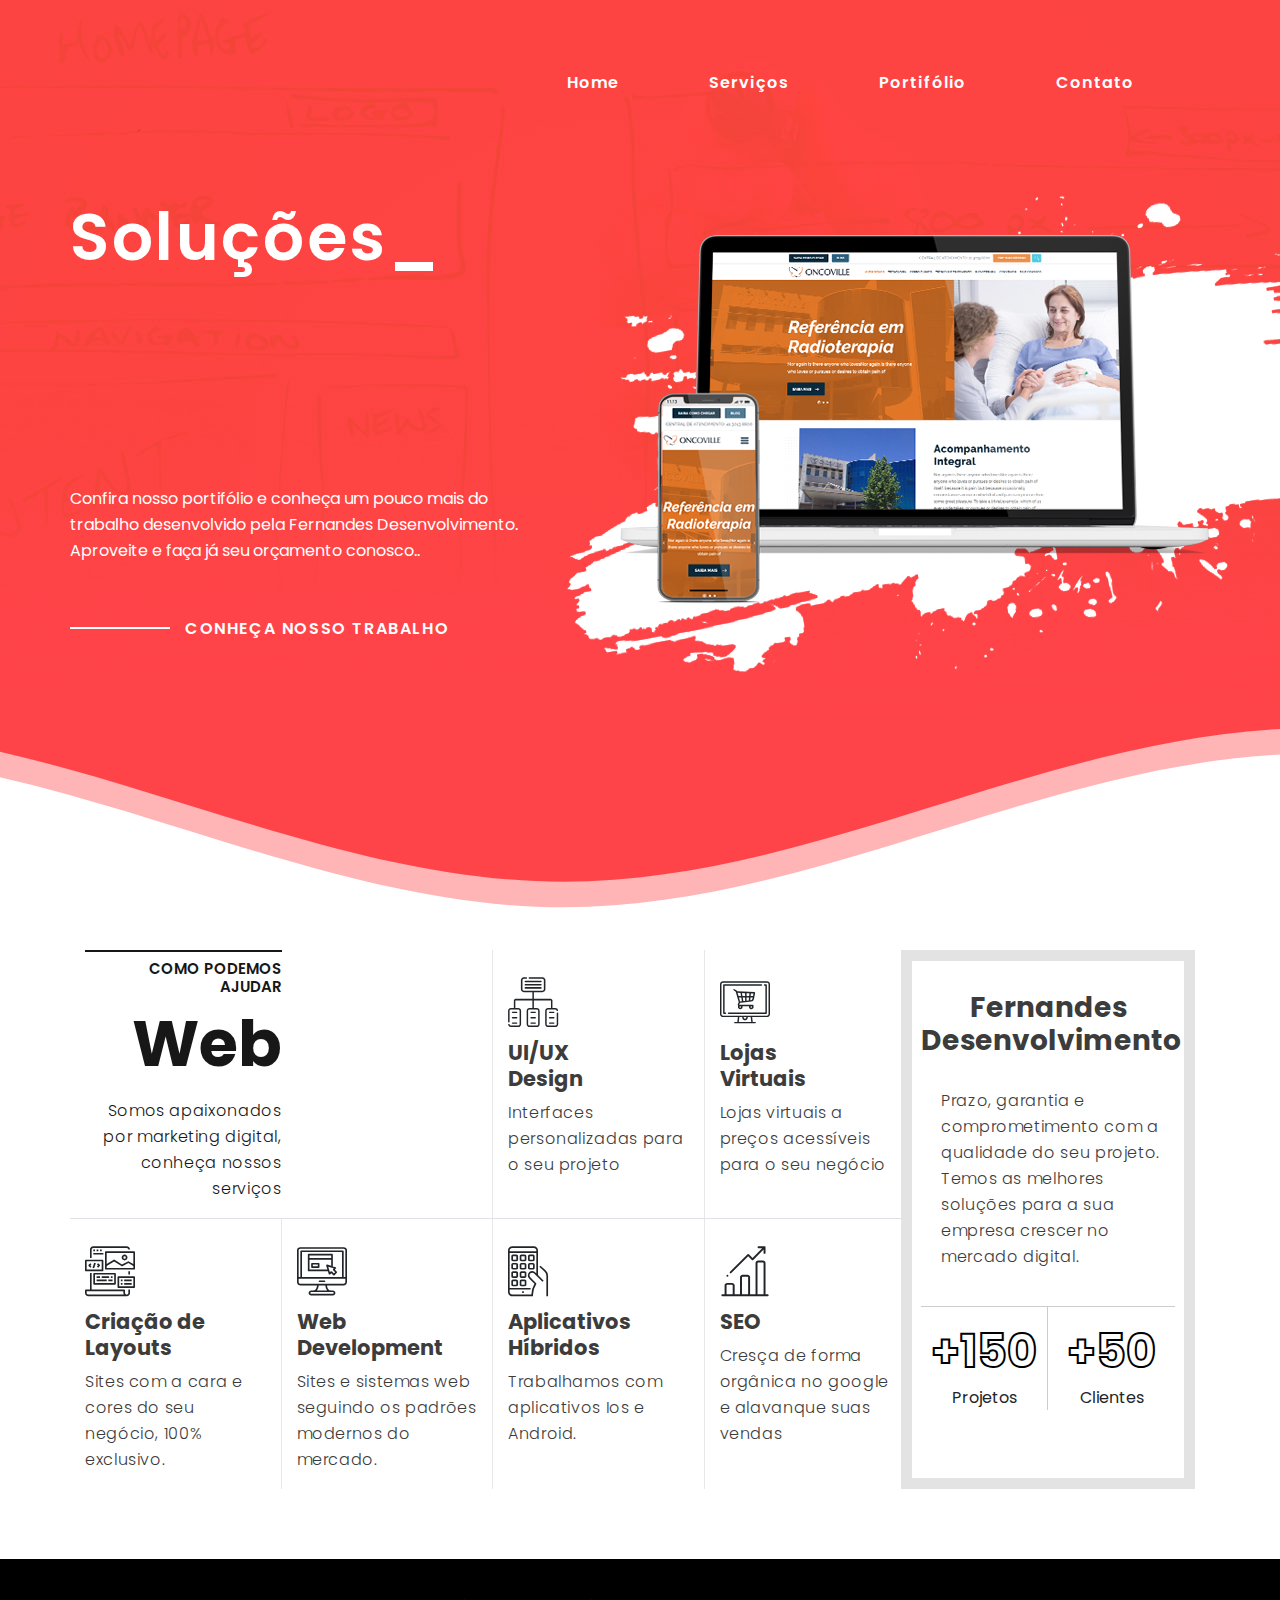
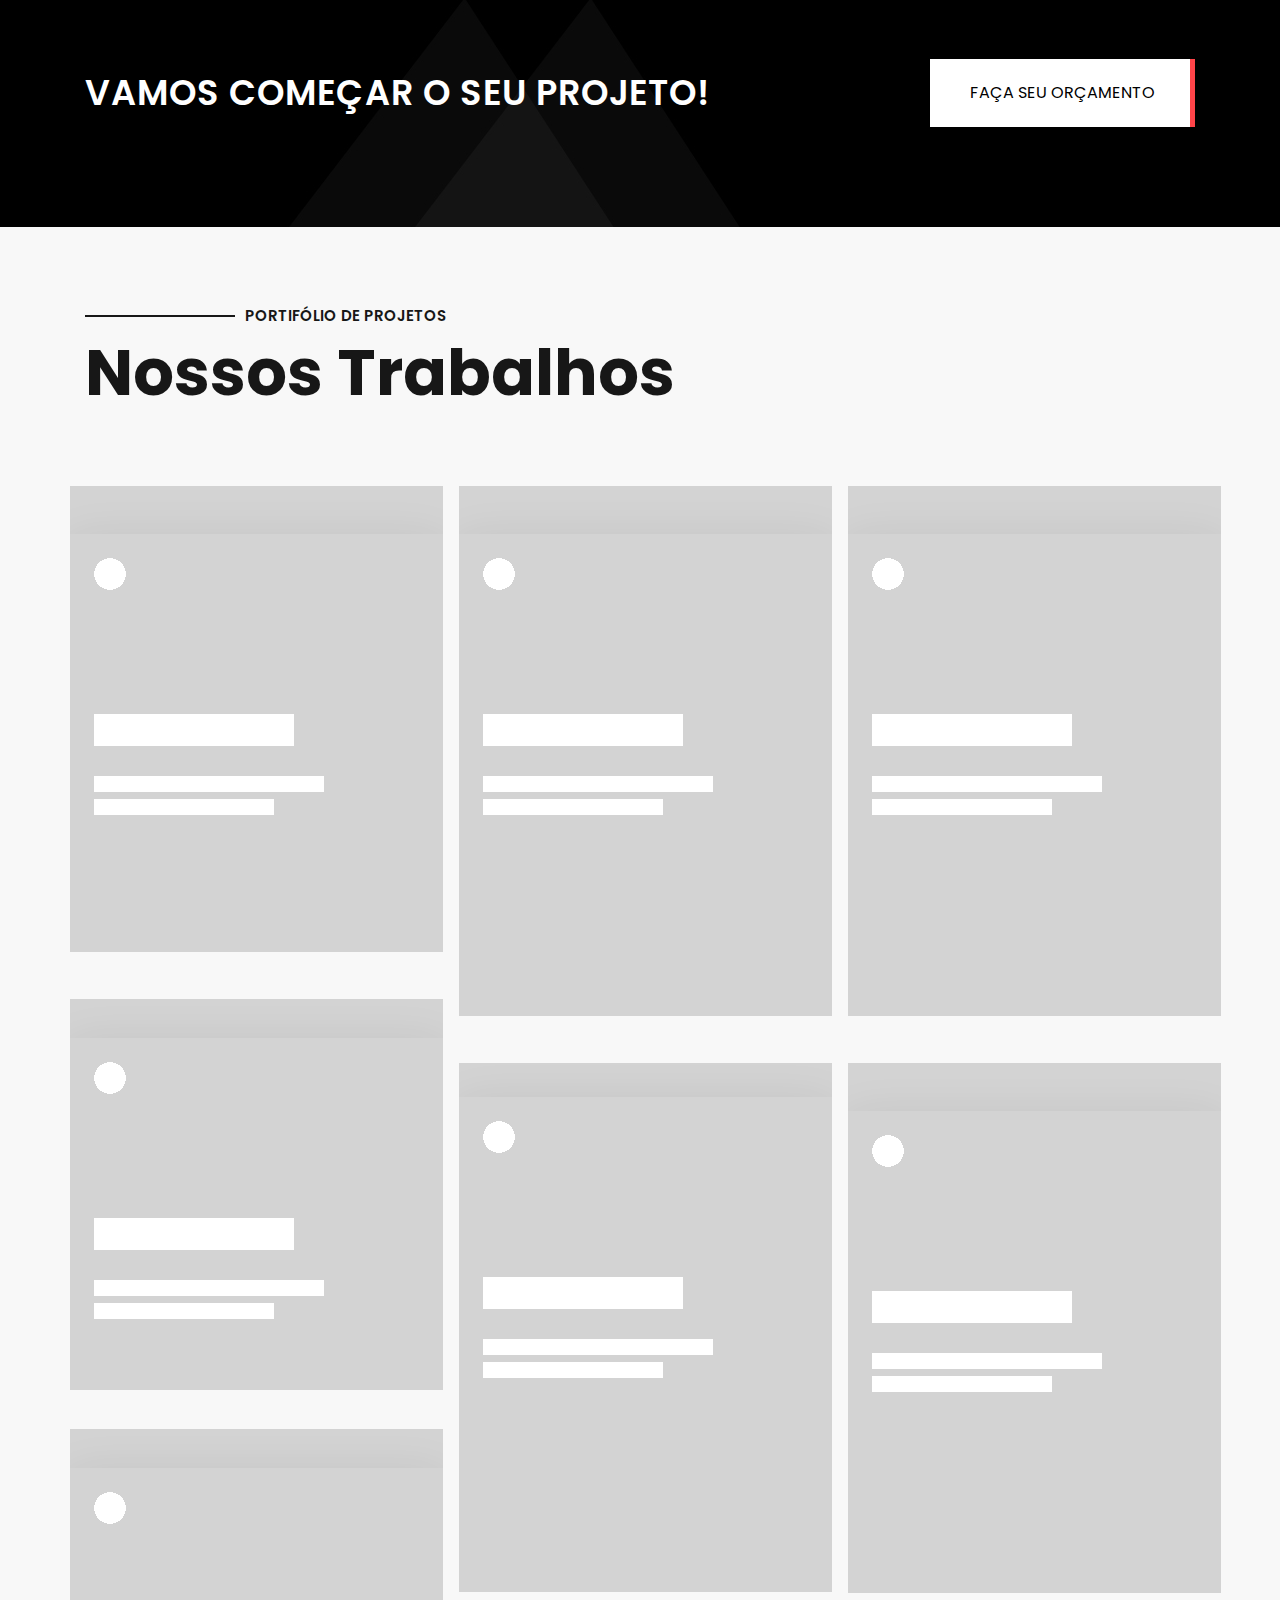
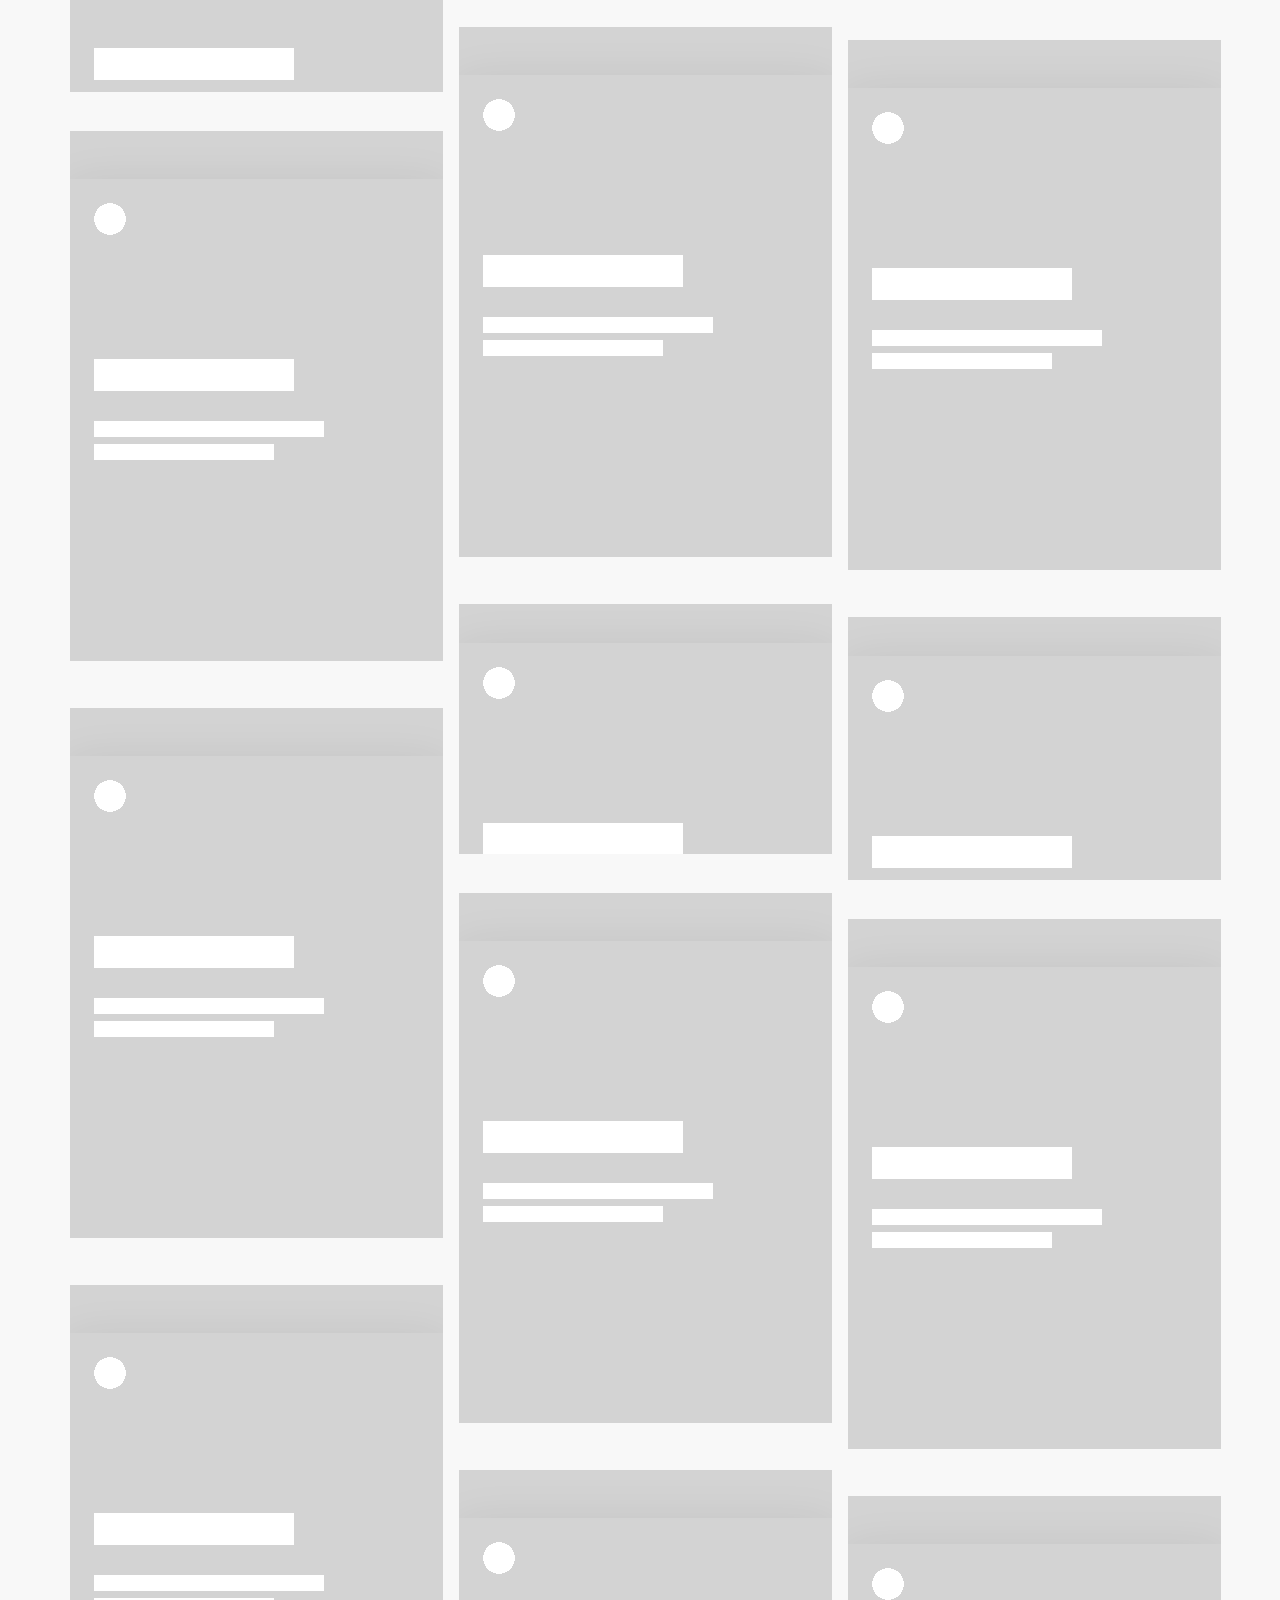
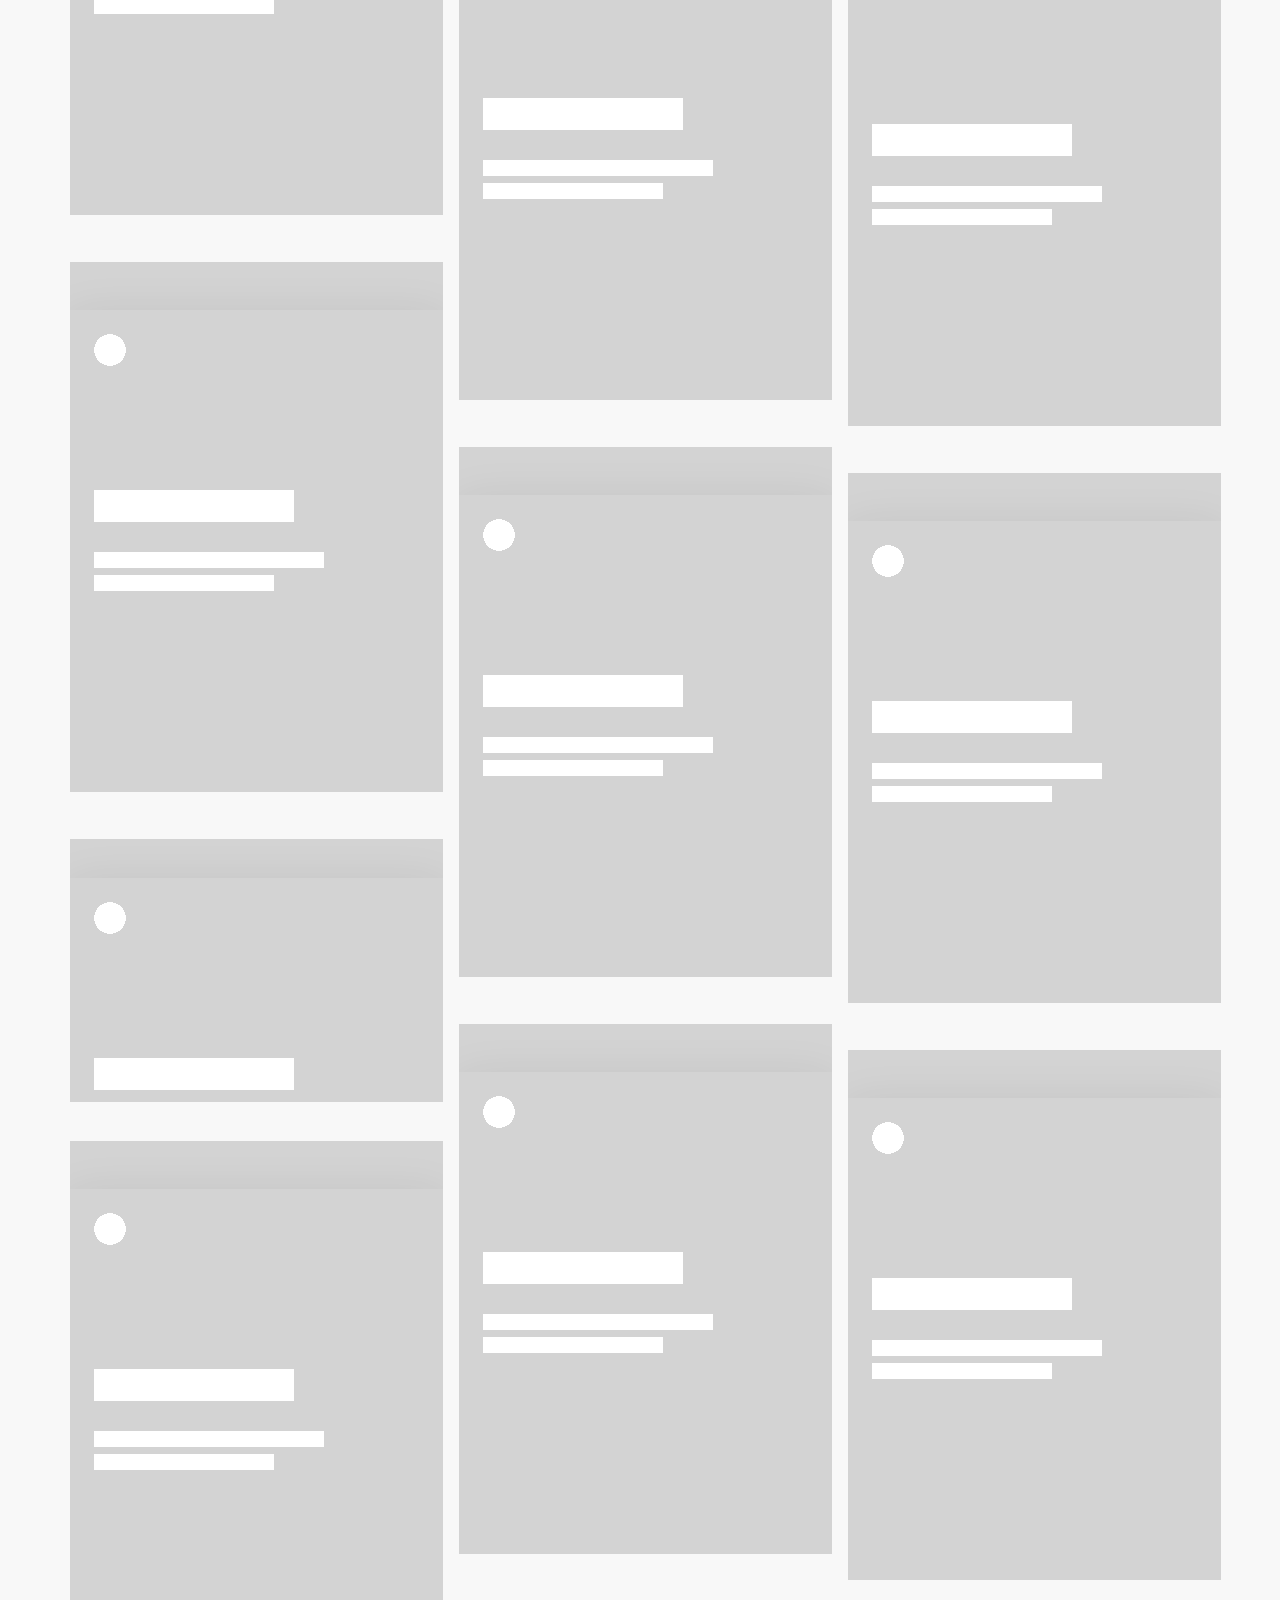
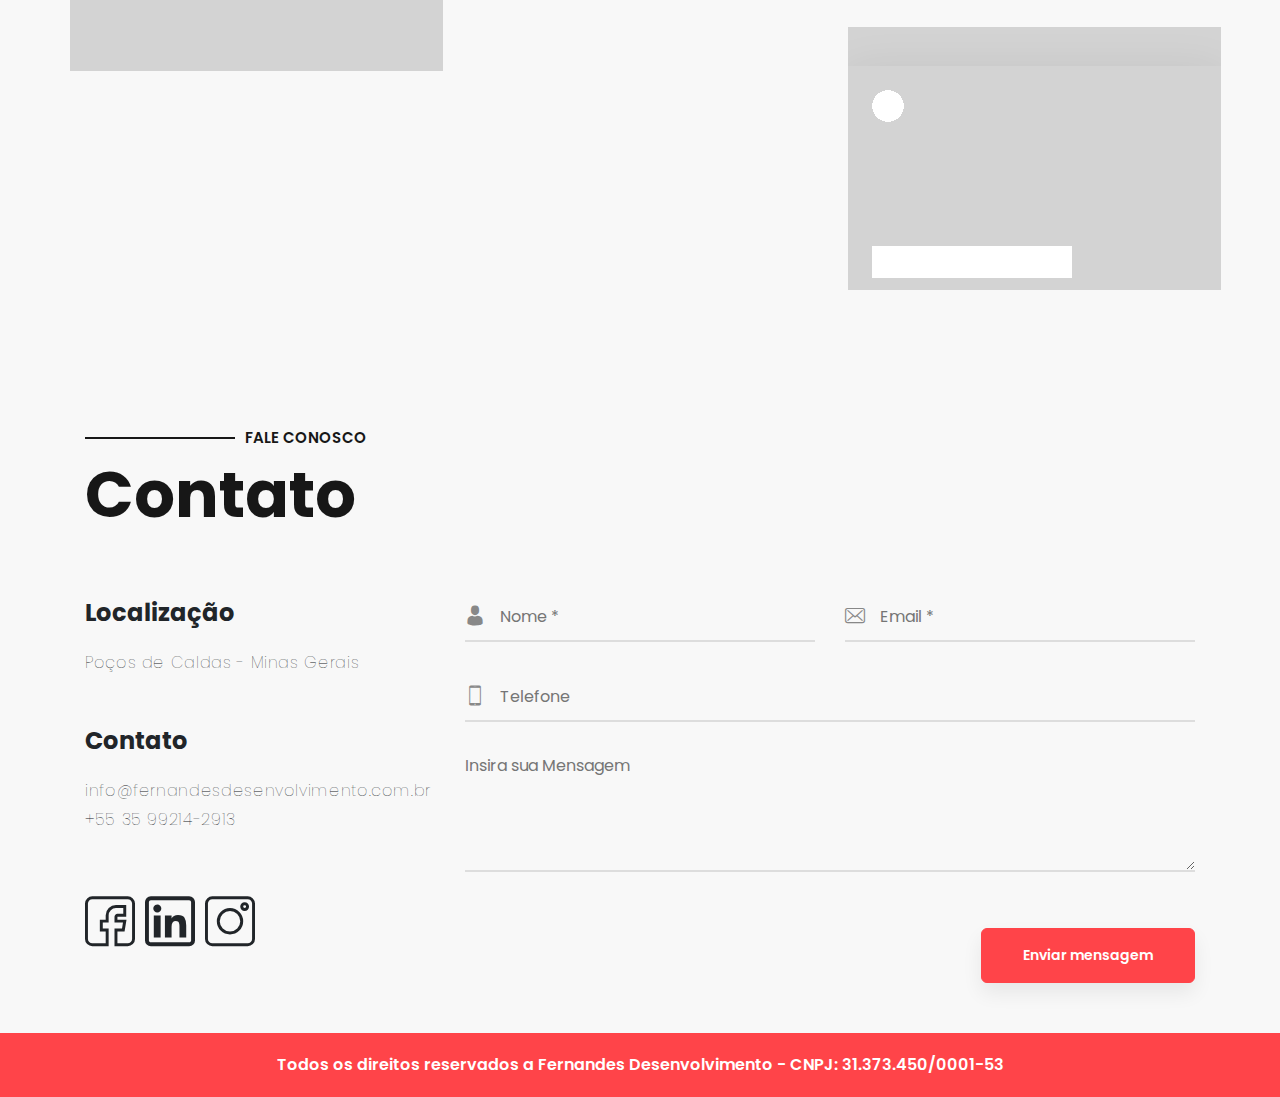
==== commit 6c58182f: "ferdev finished partial" ====
--- a/index.html
+++ b/index.html
@@ -9,7 +9,6 @@
   <!-- Bootstrap CSS -->
   <link rel="stylesheet" href="https://stackpath.bootstrapcdn.com/bootstrap/4.3.1/css/bootstrap.min.css"
     integrity="sha384-ggOyR0iXCbMQv3Xipma34MD+dH/1fQ784/j6cY/iJTQUOhcWr7x9JvoRxT2MZw1T" crossorigin="anonymous">
-  <script src="https://kit.fontawesome.com/05f0a72c6a.js"></script>
   <link rel="stylesheet" href="https://cdnjs.cloudflare.com/ajax/libs/magnific-popup.js/1.1.0/magnific-popup.min.css">
   <link rel="stylesheet" href="css/style.css">
   <link rel="stylesheet" href="css/responsive.css">
@@ -31,7 +30,7 @@
               </svg>
            
           </div>
-          <div class="menu_site">
+          <div class="menu_site d-md-block d-none">
             <nav class="navbar navbar-expand-lg navbar-light fill">
               <button class="navbar-toggler" type="button" data-toggle="collapse" data-target="#navbarSupportedContent"
                 aria-controls="navbarSupportedContent" aria-expanded="false" aria-label="Toggle navigation">
@@ -55,6 +54,22 @@
               </div>
             </nav>
           </div>
+          <div class="orcamento_btn">
+            <a href="#" class="btn orcamentos" data-toggle="modal" data-target="#modalExemplo">Orçamento</a>
+          </div>
+          <nav class="navigation d-md-none d-flex justify-content-center">
+            <div class="hamburger">
+                <span class="bars"></span>
+            </div>
+            <div class="mobile_menu">
+            <ul>
+                <li><a href="#">Home</a></li>
+                <li><a href="#">Serviços</a></li>
+                <li><a href="#">Portifólio</a></li>
+                <li><a href="#">Contato</a></li>
+            </ul>                       
+            </div>
+        </nav>           
         </div>
       </div>
     </header>
@@ -134,14 +149,14 @@
               <div class="icone_serv"><i class="flaticon-web-design"></i></div>
               <div class="desc_serv">
                 <h3>Criação de <br>Layouts</h3>
-                <p>Sites com a cara e cores do seu negócio, 100% exclusivos</p>
+                <p>Sites com a cara e cores do seu negócio, 100% exclusivo.</p>
               </div>
             </div>
             <div class="col-md-3 col-6 borda_servico">
               <div class="icone_serv"><i class="flaticon-website"></i></div>
               <div class="desc_serv">
                 <h3>Web <br>Development</h3>
-                <p>Trabalhamos com as mais modernas linguagens do mercado</p>
+                <p>Sites e sistemas web seguindo os padrões modernos do mercado.</p>
               </div>
             </div>
             <div class="col-md-3 col-6 borda_servico">
@@ -877,31 +892,31 @@
           </div>
           <div class="cada_contato">
             <div class="icones_social d-flex">
-              <i class="fab fa-facebook-square"></i>
-              <i class="fab fa-linkedin"></i>
-              <i class="fab fa-instagram"></i>
+              <i class="flaticon-facebook"></i>
+              <i class="flaticon-linkedin"></i>
+              <i class="flaticon-instagram"></i>
             </div>
           </div>
         </div>
         <div class="col-md-8">
           <div class="tm-contact-form-7 style-03">
-            <form action="" method="post" class="wpcf7-form" novalidate="novalidate">
+            <form action="https://formspree.io/contato@fernandesdesenvolvimento.com.br" method="post" class="wpcf7-form">
               <div class="row">
                 <div class="col-md-6">
-                  <div class="form-item form-left-icon"> <span class="form-icon far fa-user"></span> <span
+                  <div class="form-item form-left-icon"> <span class="form-icon flaticon-man-user"></span> <span
                       class="wpcf7-form-control-wrap your-name"><input type="text" name="your-name" value="" size="40"
                         class="wpcf7-form-control wpcf7-text wpcf7-validates-as-required" aria-required="true"
                         aria-invalid="false" placeholder="Nome *"></span></div>
                 </div>
                 <div class="col-md-6">
-                  <div class="form-item form-left-icon"> <span class="form-icon far fa-envelope"></span><span
+                  <div class="form-item form-left-icon"> <span class="form-icon flaticon-envelope"></span><span
                       class="wpcf7-form-control-wrap your-email"><input type="email" name="your-email" value=""
                         size="40"
                         class="wpcf7-form-control wpcf7-text wpcf7-email wpcf7-validates-as-required wpcf7-validates-as-email"
                         aria-required="true" aria-invalid="false" placeholder="Email *"></span></div>
                 </div>
                 <div class="col-md-12">
-                  <div class="form-item form-left-icon"> <span class="form-icon fas fa-mobile"></span><span
+                  <div class="form-item form-left-icon"> <span class="form-icon flaticon-smartphone-call"></span><span
                       class="wpcf7-form-control-wrap your-phone"><input type="tel" name="your-phone" value="" size="40"
                         class="wpcf7-form-control wpcf7-text wpcf7-tel wpcf7-validates-as-tel" aria-invalid="false"
                         placeholder="Telefone"></span></div>
--- a/css/style.css
+++ b/css/style.css
@@ -1,2 +1,2 @@
-@import url("https://fonts.googleapis.com/css?family=Poppins:200,300,400,600,700&display=swap");@font-face{font-family:"Flaticon";src:url("../css/fonts/Flaticon.eot");src:url("../css/fonts/Flaticon.eot?#iefix") format("embedded-opentype"),url("../css/fonts/Flaticon.woff2") format("woff2"),url("../css/fonts/Flaticon.woff") format("woff"),url("../css/fonts/Flaticon.ttf") format("truetype"),url("../css/fonts/Flaticon.svg#Flaticon") format("svg");font-weight:normal;font-style:normal}@media screen and (-webkit-min-device-pixel-ratio: 0){@font-face{font-family:"Flaticon";src:url("../css/fonts/Flaticon.svg#Flaticon") format("svg")}}[class^="flaticon-"]:before,[class*=" flaticon-"]:before,[class^="flaticon-"]:after,[class*=" flaticon-"]:after{font-family:Flaticon;font-size:50px;font-style:normal}.flaticon-ux:before{content:"\f100"}.flaticon-online-shop:before{content:"\f101"}.flaticon-web-design:before{content:"\f102"}.flaticon-website:before{content:"\f103"}.flaticon-mobile-app:before{content:"\f104"}.flaticon-bar-chart:before{content:"\f105"}.flaticon-link-symbol:before{content:"\f106"}.flaticon-magnifier:before{content:"\f107"}body{font-family:'Poppins', sans-serif;background:#f8f8f8}header{padding-top:35px;position:relative;z-index:20}.bg_orange{background:#ff4449 url(../img/bg_orange.png) no-repeat center top}.navbar-light .navbar-nav li .nav-link{font-size:16px;font-weight:600;color:#FFF;padding:5px 25px;margin-left:20px;margin-right:20px;letter-spacing:0.07em;border-radius:20px}.logo svg{width:103px}.banner_principal{padding-top:67px;padding-bottom:70px}.banner_principal h2{color:#FFF;font-size:65px;font-weight:600;letter-spacing:0.04em}.banner_principal svg{position:absolute;width:1500px;top:-200px;transform:rotate(23deg);z-index:1}.banner_principal p{color:#FFF;font-size:16px;line-height:26px;margin-top:40px;margin-bottom:53px}.banner_principal a.botao_portfolio{font-size:16px;color:#FFF;text-transform:uppercase;font-weight:600;padding-left:115px;letter-spacing:0.1em;position:relative}.banner_principal a.botao_portfolio:after{content:'';position:absolute;width:100px;height:2px;background:#FFF;left:0;top:50%;transform:translateY(-50%)}.banner_principal .imagem_caption{position:relative;z-index:10}.banner_principal .imagem_caption img{position:relative;z-index:2}.banner_principal .imagem_caption:after{content:'';position:absolute;width:931px;height:478px;background:url(../img/splash.png) no-repeat;z-index:1;top:-11%;left:-9%}.banner_principal .texto_caption{position:relative;z-index:10}.servicos{background:#FFF;padding-top:0px;padding-bottom:70px}.servicos .servicosrow .icone_serv{padding-top:15px}.servicos .servicosrow .desc_serv h3{font-size:21px;color:#3c3c3c;line-height:26px;margin-bottom:8px;font-weight:bold}.servicos .servicosrow .desc_serv p{font-weight:300;font-size:16px;line-height:26px;color:#3c3c3c;letter-spacing:0.04em}.servicos .servicosrow .borda_servico{border-right:1px solid #e7e7e7}.servicos .servicosrow .border-top{border-top:1px solid #e7e7e7}.servicos .servico_card{max-width:294px;padding:30px 9px;background:#FFF;border:11px solid #e3e3e3}.servicos .servico_card h2{font-size:28px;font-weight:bold;color:#3c3c3c;margin-bottom:30px}.servicos .servico_card p{font-weight:300;font-size:16px;line-height:26px;color:#3c3c3c;letter-spacing:0.04em;padding-left:20px;padding-bottom:20px}.servicos .servico_card .cada_count{width:100%;text-align:center;border-top:1px solid #ccc;padding-top:10px}.servicos .servico_card .cada_count .numero_count{font-size:46px;font-weight:bold;color:#FFF;-webkit-text-stroke-width:2px;-webkit-text-stroke-color:#000}.servicos .servico_card .borda_right{border-right:1px solid #CCC}.titulo_sect h3{font-weight:600;text-transform:uppercase;color:#171717;font-size:15px;margin-bottom:10px;position:relative;padding-top:10px}.titulo_sect h3:after{content:'';position:absolute;width:100%;height:2px;background:#171717;top:0;left:0}.titulo_sect h2{font-size:64px;color:#171717;font-weight:bold;margin-bottom:15px}.titulo_sect p{font-weight:300;font-size:16px;line-height:26px;color:#171717;letter-spacing:0.04em;text-align:right}.orcamento{background:url("../img/bg_orcamento.jpg");padding-top:100px;padding-bottom:100px}.orcamento h2{font-size:35px;letter-spacing:0.03em;color:#FFF;text-transform:uppercase;font-weight:600;margin-bottom:0}.orcamento a.botao_orcamento{padding:22px 40px;text-transform:uppercase;color:#000;font-weight:normal;background:#FFF;text-decoration:none;position:relative}.orcamento a.botao_orcamento:before{content:'';position:absolute;width:5px;background:#ff4449;height:100%;right:0;top:0;z-index:1}.orcamento a.botao_orcamento span{position:relative;z-index:3}.orcamento a.botao_orcamento:hover::before{animation:fillet .5s linear;animation-fill-mode:forwards}.trabalhos{padding-top:80px;padding-bottom:100px}.trabalhos .titulo_sect h3{border-top:0;padding-left:160px;padding-top:0}.trabalhos .titulo_sect h3:after{content:'';position:absolute;width:150px;height:2px;background:#171717;top:50%;left:0;transform:translateY(-50%)}.mansory{margin-top:60px;column-count:3;column-gap:1em}.mansory .mascara{opacity:0;position:absolute;height:100%;width:100%;background:#000;top:0;left:0;padding:0 30px;text-align:center;justify-content:center;display:flex;flex-direction:column;align-items:center;transition:.8s}.mansory .mascara svg{position:absolute;top:4%;left:4%;width:92%;height:92%}.mansory .mascara svg path{stroke-dasharray:1574;stroke-dashoffset:1574}.mansory .mascara:after{width:90%;height:90%;content:'';position:absolute;top:50%;left:50%;transform:translate(-50%, -50%)}.mansory .mascara h3{font-weight:bold;font-size:24px;margin-bottom:0;color:#FFF}.mansory .mascara h4{font-weight:200;font-size:14px;text-transform:uppercase;margin-bottom:46px;color:#FFF}.mansory .mascara p{font-weight:200;color:#FFF;margin-bottom:2px;font-size:14px}.mansory .mascara p b{font-weight:600}.mansory .mascara .icones_action{margin-top:40px;position:relative;z-index:9;cursor:pointer}.mansory .mascara .icones_action a{text-decoration:none;color:#FFF}.mansory .mascara .icones_action i{margin-right:15px;border:1px solid #FFF;border-radius:50%;height:40px;width:40px;display:flex;align-items:center;justify-content:center}.mansory .mascara .icones_action i:hover{border:1px solid #EE6456}.mansory .mascara .icones_action i:before{font-size:22px}.mansory>div{width:100%;display:inline-block;color:#ffffff;overflow:hidden;margin-bottom:1em;position:relative}.mansory>div.h1{height:530px;background:lightgrey}.mansory>div.h2{height:263px;background:lightgrey}.mansory>div.h2 .mascara h4{margin-bottom:22px}.mansory>div.h2 .mascara .icones_action{margin-top:20px}.mansory>div.h2 img{min-width:100%}.mansory>div.h3{height:400px;background:lightgrey}.mansory>div:hover .mascara{opacity:1}.mansory>div:hover .mascara svg path{animation:dash 2s linear forwards}.contato .titulo_sect h3{border-top:0;padding-left:160px;padding-top:0}.contato .titulo_sect h3:after{content:'';position:absolute;width:150px;height:2px;background:#171717;top:50%;left:0;transform:translateY(-50%)}.contato .tm-contact-form-7 .form-item{position:relative}.contato .tm-contact-form-7 .form-icon{font-size:18px;color:#ccc;position:absolute;top:14px;right:17px;line-height:0}.contato .tm-contact-form-7.style-03 .form-icon{left:0;right:auto;top:24px;z-index:2;font-size:20px;color:#888}.contato .tm-contact-form-7 .wpcf7-form-control-wrap{display:block;margin-bottom:30px}.contato .tm-contact-form-7.style-03 .wpcf7-form-control-wrap{position:relative;margin-bottom:30px;z-index:1}.contato .tm-contact-form-7.style-03 .form-actions{display:-webkit-box;display:-webkit-flex;display:-ms-flexbox;display:flex;margin-top:19px;justify-content:flex-end}.contato .tm-contact-form-7.style-03 .form-description{-webkit-box-flex:1;-webkit-flex-grow:1;-ms-flex-positive:1;flex-grow:1;line-height:1.63;margin-right:110px}.contato .tm-contact-form-7 .wpcf7-submit{display:block;margin:47px auto 0}.contato .tm-contact-form-7.style-03 .wpcf7-submit{margin:0}.contato input[type=color],.contato input[type=date],.contato input[type=datetime-local],.contato input[type=datetime],.contato input[type=email],.contato input[type=month],.contato input[type=number],.contato input[type=password],.contato input[type=range],.contato input[type=search],.contato input[type=tel],.contato input[type=text],.contato input[type=time],.contato input[type=url],.contato input[type=week],.contato select{width:100%;outline:none;border:1px solid #eee;border-radius:0;padding:3px 20px;height:62px}.contato input[type='text'],.contato input[type='email'],.contato input[type='url'],.contato input[type='password'],.contato input[type='search'],.contato input[type='number'],.contato input[type='tel'],.contato input[type='range'],.contato input[type='date'],.contato input[type='month'],.contato input[type='week'],.contato input[type='time'],.contato input[type='datetime'],.contato input[type='datetime-local'],.contato input[type='color'],.contato select,.contato textarea{letter-spacing:0em;color:#777;border-color:#eee;background-color:#fff}.contato .tm-contact-form-7.style-03 input[type=date],.contato .tm-contact-form-7.style-03 input[type=email],.contato .tm-contact-form-7.style-03 input[type=tel],.contato .tm-contact-form-7.style-03 input[type=text],.contato .tm-contact-form-7.style-03 select,.contato .tm-contact-form-7.style-03 textarea{border:0;border-bottom:2px solid #ddd;background:none;padding-left:0;padding-right:0;height:50px}.contato .tm-contact-form-7.style-03 .form-left-icon input[type=email],.contato .tm-contact-form-7.style-03 .form-left-icon input[type=tel],.contato .tm-contact-form-7.style-03 .form-left-icon input[type=text]{padding-left:35px;padding-right:35px}.contato .tm-contact-form-7.style-03 textarea{height:120px}.contato button,.contato input[type=button],.contato input[type=reset],.contato input[type=submit]{padding:0 41px;height:55px;line-height:53px;outline:none;border-width:1px;border-style:solid;border-radius:6px;font-weight:600;font-size:14px;letter-spacing:0;cursor:pointer;box-shadow:0 10px 20px rgba(0,0,0,0.07)}.contato button,.contato input[type="button"],.contato input[type="reset"],.contato input[type="submit"],.contato .tm-button,.contato .rev-btn,.contato .rev-btn:visited,.contato .woocommerce #respond input#submit.disabled,.contato .woocommerce #respond input#submit:disabled,.contato .woocommerce #respond input#submit:disabled[disabled],.contato .woocommerce a.button.disabled,.contato .woocommerce a.button:disabled,.contato .woocommerce a.button:disabled[disabled],.contato .woocommerce button.button.disabled,.contato .woocommerce button.button:disabled,.contato .woocommerce button.button:disabled[disabled],.contato .woocommerce button.button.alt.disabled,.contato .woocommerce input.button.disabled,.contato .woocommerce input.button:disabled,.contato .woocommerce input.button:disabled[disabled],.contato .woocommerce #respond input#submit,.contato .woocommerce a.button,.contato .woocommerce button.button,.contato .woocommerce input.button,.contato .woocommerce a.button.alt,.contato .woocommerce input.button.alt,.contato .woocommerce button.button.alt,.contato .button,.contato .single-product .woo-single-summary .wishlist-btn a,.contato .single-product .woo-single-summary .compare-btn a{font-family:Poppins, Helvetica, Arial, sans-serif;font-size:14px;font-weight:600;letter-spacing:0em;color:#ffffff;border-color:#ff4449;background-color:#ff4449}.contato .cada_contato h2{font-size:24px;font-weight:bold;margin-bottom:20px}.contato .cada_contato{margin-top:50px}.contato .tm-contact-form-7.style-03{margin-top:43px}.contato .cada_contato p{font-weight:lighter;letter-spacing:0.04em;line-height:29px}.contato .icones_social.d-flex{font-size:30px}.contato .icones_social.d-flex i{margin-right:10px}section.direitos{margin-top:50px;background:#ff4449;padding:20px;color:#FFF;font-weight:600}.modal{background:#ff4449bd}.modal h2{color:#000;text-transform:inherit;margin-bottom:35px;text-align:center}.modal .modal-content{padding:40px 38px;background:#f3f3f3}.modal input.form-control{height:50px;margin-bottom:20px;border-radius:27px;padding-left:24px;border:none;box-shadow:1px 1px 3px 2px #0000000d}.modal textarea.form-control{height:150px;margin-bottom:20px;border-radius:27px;padding-left:24px;border:none;box-shadow:1px 1px 3px 2px #0000000d}.modal button.enviar_btn{background:#ff4449;color:#FFF;border:0;border-radius:30px;padding:10px 80px;width:100%}::selection{background-color:salmon;color:white}.parallax>use{animation:move-forever 20s linear infinite}.parallax>use:nth-child(1){animation-delay:-2s}.parallax>use:nth-child(2){animation-delay:-2s;animation-duration:5s}.parallax>use:nth-child(3){animation-delay:-4s;animation-duration:3s}.whats_botao{display:block;position:fixed;bottom:20px;right:20px;z-index:99}@keyframes move-forever{0%{transform:translate(-90px, 0%)}100%{transform:translate(85px, 0%)}}@keyframes fillet{0%{width:5px}100%{width:100%}}.editorial{background:#ff4449;z-index:3;position:relative}div#typedtext{min-height:247px}@keyframes dash{to{stroke-dashoffset:0}}.des{stroke-dasharray:8382;stroke-dashoffset:8382;animation:dash 5s linear forwards;fill-opacity:0;fill:#000}.fer{stroke-dasharray:8382;stroke-dashoffset:8382;animation:dash 5.5s linear forwards;fill-opacity:0;fill:#FFF}.des2{stroke-dasharray:8382;stroke-dashoffset:8382;animation:dash 1s linear forwards, fillOpacity 0.2s 1s forwards ease-in;fill-opacity:0;fill:#000}.fer2{stroke-dasharray:8382;stroke-dashoffset:8382;animation:dash 1.5s linear forwards, fillOpacity 0.2s 1.5s forwards ease-in;fill-opacity:0;fill:#FFF}@keyframes dash{to{stroke-dashoffset:0}}@keyframes fillOpacity{100%{fill-opacity:1}}img:not([src]){visibility:hidden}@-moz-document url-prefix(){img:-moz-loading{visibility:hidden}}:root{--card-padding: 24px;--card-height: 550px;--card-skeleton: linear-gradient(lightgrey var(--card-height), transparent 0);--avatar-size: 32px;--avatar-position: var(--card-padding) var(--card-padding);--avatar-skeleton: radial-gradient(circle 16px at center, white 99%, transparent 0
-    );--title-height: 32px;--title-width: 200px;--title-position: var(--card-padding) 180px;--title-skeleton: linear-gradient(white var(--title-height), transparent 0);--desc-line-height: 16px;--desc-line-skeleton: linear-gradient(white var(--desc-line-height), transparent 0);--desc-line-1-width:230px;--desc-line-1-position: var(--card-padding) 242px;--desc-line-2-width:180px;--desc-line-2-position: var(--card-padding) 265px;--footer-height: 40px;--footer-position: 0 calc(var(--card-height) - var(--footer-height));--footer-skeleton: linear-gradient(white var(--footer-height), transparent 0);--blur-width: 200px;--blur-size: var(--blur-width) calc(var(--card-height) - var(--footer-height))}.mansory>div{width:373px;height:var(--card-height)}.mansory>div:after{content:"";display:block;width:100%;height:100%;box-shadow:0 10px 45px rgba(0,0,0,0.1);background-image:linear-gradient(90deg, rgba(211,211,211,0) 0, rgba(211,211,211,0.8) 50%, rgba(211,211,211,0) 100%),var(--title-skeleton),var(--desc-line-skeleton),var(--desc-line-skeleton),var(--avatar-skeleton),var(--footer-skeleton),var(--card-skeleton);background-size:var(--blur-size),var(--title-width) var(--title-height),var(--desc-line-1-width) var(--desc-line-height),var(--desc-line-2-width) var(--desc-line-height),var(--avatar-size) var(--avatar-size),100% var(--footer-height),100% 100%;background-position:-150% 0,var(--title-position),var(--desc-line-1-position),var(--desc-line-2-position),var(--avatar-position),var(--footer-position),0 0;background-repeat:no-repeat;animation:loading 1.5s infinite}@keyframes loading{to{background-position:350% 0,var(--title-position),var(--desc-line-1-position),var(--desc-line-2-position),var(--avatar-position),var(--footer-position),0 0}}img.mfp-img{max-height:none !important}nav ul li a,nav ul li a:after,nav ul li a:before{transition:all .5s}nav ul li a:hover{color:#555}nav.stroke ul li a,nav.fill ul li a{position:relative}nav.stroke ul li a:after,nav.fill ul li a:after{position:absolute;bottom:0;left:0;right:0;margin:auto;width:0%;content:'.';color:transparent;background:#aaa;height:1px}nav.stroke ul li a:hover:after{width:100%}nav.fill ul li a{transition:all 2s}nav.fill ul li a:after{text-align:left;content:'.';margin:0;opacity:0}nav.fill ul li a:hover{color:#fff;z-index:1}nav.fill ul li a:hover:after{z-index:-10;animation:fill 1s forwards;-webkit-animation:fill 1s forwards;-moz-animation:fill 1s forwards;opacity:1}nav.circle ul li a{position:relative;overflow:hidden;z-index:1}nav.circle ul li a:after{display:block;position:absolute;margin:0;top:0;bottom:0;left:0;right:0;content:'.';color:transparent;width:1px;height:1px;border-radius:50%;background:transparent}nav.circle ul li a:hover:after{-webkit-animation:circle 1.5s ease-in forwards}nav.shift ul li a{position:relative;z-index:1}nav.shift ul li a:hover{color:#91640F}nav.shift ul li a:after{display:block;position:absolute;top:0;left:0;bottom:0;right:0;margin:auto;width:100%;height:1px;content:'.';color:transparent;background:#F1C40F;visibility:none;opacity:0;z-index:-1}nav.shift ul li a:hover:after{opacity:1;visibility:visible;height:100%}@-webkit-keyframes fill{0%{width:0%;height:1px}50%{width:100%;height:1px}100%{width:100%;height:100%;background:#333}}@-webkit-keyframes circle{0%{width:1px;top:0;left:0;bottom:0;right:0;margin:auto;height:1px;z-index:-1;background:#eee;border-radius:100%}100%{background:#aaa;height:5000%;width:5000%;z-index:-1;top:0;bottom:0;left:0;right:0;margin:auto;border-radius:0}}.navbar-light .navbar-nav .nav-link:focus,.navbar-light .navbar-nav .nav-link:hover{color:#FFF}header.affix{position:fixed;top:0;padding-top:10px;padding-bottom:10px;box-shadow:1px 1px 4px 2px #0000001f;width:100%}
+@import url("https://fonts.googleapis.com/css?family=Poppins:200,300,400,600,700&display=swap");@font-face{font-family:"Flaticon";src:url("../css/fonts/Flaticon.eot");src:url("../css/fonts/Flaticon.eot?#iefix") format("embedded-opentype"),url("../css/fonts/Flaticon.woff2") format("woff2"),url("../css/fonts/Flaticon.woff") format("woff"),url("../css/fonts/Flaticon.ttf") format("truetype"),url("../css/fonts/Flaticon.svg#Flaticon") format("svg");font-weight:normal;font-style:normal}@media screen and (-webkit-min-device-pixel-ratio: 0){@font-face{font-family:"Flaticon";src:url("../css/fonts/Flaticon.svg#Flaticon") format("svg")}}[class^="flaticon-"]:before,[class*=" flaticon-"]:before,[class^="flaticon-"]:after,[class*=" flaticon-"]:after{font-family:Flaticon;font-size:50px;font-style:normal}.flaticon-ux:before{content:"\f100"}.flaticon-online-shop:before{content:"\f101"}.flaticon-web-design:before{content:"\f102"}.flaticon-website:before{content:"\f103"}.flaticon-mobile-app:before{content:"\f104"}.flaticon-bar-chart:before{content:"\f105"}.flaticon-link-symbol:before{content:"\f106"}.flaticon-magnifier:before{content:"\f107"}.flaticon-man-user:before{content:"\f108"}.flaticon-envelope:before{content:"\f109"}.flaticon-smartphone-call:before{content:"\f10a"}.flaticon-facebook:before{content:"\f10b"}.flaticon-instagram:before{content:"\f10c"}.flaticon-linkedin:before{content:"\f10d"}body{font-family:'Poppins', sans-serif;background:#f8f8f8;overflow-x:hidden}header{padding-top:35px;position:relative;z-index:20}.bg_orange{background:#ff4449 url(../img/bg_orange.png) no-repeat center top}.navbar-light .navbar-nav li .nav-link{font-size:16px;font-weight:600;color:#FFF;padding:5px 25px;margin-left:20px;margin-right:20px;letter-spacing:0.07em;border-radius:20px}.logo svg{width:103px}.banner_principal{padding-top:67px;padding-bottom:70px}.banner_principal h2{color:#FFF;font-size:65px;font-weight:600;letter-spacing:0.04em}.banner_principal svg{position:absolute;width:1500px;top:-200px;transform:rotate(23deg);z-index:1}.banner_principal p{color:#FFF;font-size:16px;line-height:26px;margin-top:40px;margin-bottom:53px}.banner_principal a.botao_portfolio{font-size:16px;color:#FFF;text-transform:uppercase;font-weight:600;padding-left:115px;letter-spacing:0.1em;position:relative}.banner_principal a.botao_portfolio:after{content:'';position:absolute;width:100px;height:2px;background:#FFF;left:0;top:50%;transform:translateY(-50%)}.banner_principal .imagem_caption{position:relative;z-index:10}.banner_principal .imagem_caption img{position:relative;z-index:2}.banner_principal .imagem_caption:after{content:'';position:absolute;width:931px;height:478px;background:url(../img/splash.png) no-repeat;z-index:1;top:-11%;left:-9%}.banner_principal .texto_caption{position:relative;z-index:10}.servicos{background:#FFF;padding-top:0px;padding-bottom:70px;position:relative;z-index:2}.servicos .servicosrow .icone_serv{padding-top:15px}.servicos .servicosrow .desc_serv h3{font-size:21px;color:#3c3c3c;line-height:26px;margin-bottom:8px;font-weight:bold}.servicos .servicosrow .desc_serv p{font-weight:300;font-size:16px;line-height:26px;color:#3c3c3c;letter-spacing:0.04em}.servicos .servicosrow .borda_servico{border-right:1px solid #e7e7e7}.servicos .servicosrow .border-top{border-top:1px solid #e7e7e7}.servicos .servico_card{max-width:294px;padding:30px 9px;background:#FFF;border:11px solid #e3e3e3}.servicos .servico_card h2{font-size:28px;font-weight:bold;color:#3c3c3c;margin-bottom:30px}.servicos .servico_card p{font-weight:300;font-size:16px;line-height:26px;color:#3c3c3c;letter-spacing:0.04em;padding-left:20px;padding-bottom:20px}.servicos .servico_card .cada_count{width:100%;text-align:center;border-top:1px solid #ccc;padding-top:10px}.servicos .servico_card .cada_count .numero_count{font-size:46px;font-weight:bold;color:#FFF;-webkit-text-stroke-width:2px;-webkit-text-stroke-color:#000}.servicos .servico_card .borda_right{border-right:1px solid #CCC}.titulo_sect h3{font-weight:600;text-transform:uppercase;color:#171717;font-size:15px;margin-bottom:10px;position:relative;padding-top:10px}.titulo_sect h3:after{content:'';position:absolute;width:100%;height:2px;background:#171717;top:0;left:0}.titulo_sect h2{font-size:64px;color:#171717;font-weight:bold;margin-bottom:15px}.titulo_sect p{font-weight:300;font-size:16px;line-height:26px;color:#171717;letter-spacing:0.04em;text-align:right}.orcamento{background:url("../img/bg_orcamento.jpg");padding-top:100px;padding-bottom:100px}.orcamento h2{font-size:35px;letter-spacing:0.03em;color:#FFF;text-transform:uppercase;font-weight:600;margin-bottom:0}.orcamento a.botao_orcamento{padding:22px 40px;text-transform:uppercase;color:#000;font-weight:normal;background:#FFF;text-decoration:none;position:relative}.orcamento a.botao_orcamento:before{content:'';position:absolute;width:5px;background:#ff4449;height:100%;right:0;top:0;z-index:1}.orcamento a.botao_orcamento span{position:relative;z-index:3}.orcamento a.botao_orcamento:hover::before{animation:fillet .5s linear;animation-fill-mode:forwards}.trabalhos{padding-top:80px;padding-bottom:100px}.trabalhos .titulo_sect h3{border-top:0;padding-left:160px;padding-top:0}.trabalhos .titulo_sect h3:after{content:'';position:absolute;width:150px;height:2px;background:#171717;top:50%;left:0;transform:translateY(-50%)}.mansory{margin-top:60px;column-count:3;column-gap:1em}.mansory .mascara{opacity:0;position:absolute;height:100%;width:100%;background:#000;top:0;left:0;padding:0 30px;text-align:center;justify-content:center;display:flex;flex-direction:column;align-items:center;transition:.8s}.mansory .mascara svg{position:absolute;top:4%;left:4%;width:92%;height:92%}.mansory .mascara svg path{stroke-dasharray:1574;stroke-dashoffset:1574}.mansory .mascara:after{width:90%;height:90%;content:'';position:absolute;top:50%;left:50%;transform:translate(-50%, -50%)}.mansory .mascara h3{font-weight:bold;font-size:24px;margin-bottom:0;color:#FFF}.mansory .mascara h4{font-weight:200;font-size:14px;text-transform:uppercase;margin-bottom:46px;color:#FFF}.mansory .mascara p{font-weight:200;color:#FFF;margin-bottom:2px;font-size:14px}.mansory .mascara p b{font-weight:600}.mansory .mascara .icones_action{margin-top:40px;position:relative;z-index:9;cursor:pointer}.mansory .mascara .icones_action a{text-decoration:none;color:#FFF}.mansory .mascara .icones_action i{margin-right:15px;border:1px solid #FFF;border-radius:50%;height:40px;width:40px;display:flex;align-items:center;justify-content:center}.mansory .mascara .icones_action i:hover{border:1px solid #EE6456}.mansory .mascara .icones_action i:before{font-size:22px}.mansory>div{width:100%;display:inline-block;color:#ffffff;overflow:hidden;margin-bottom:1em;position:relative}.mansory>div.h1{height:530px;background:lightgrey}.mansory>div.h2{height:263px;background:lightgrey}.mansory>div.h2 .mascara h4{margin-bottom:22px}.mansory>div.h2 .mascara .icones_action{margin-top:20px}.mansory>div.h2 img{min-width:100%}.mansory>div.h3{height:400px;background:lightgrey}.mansory>div:hover .mascara{opacity:1}.mansory>div:hover .mascara svg path{animation:dash 2s linear forwards}.contato .titulo_sect h3{border-top:0;padding-left:160px;padding-top:0}.contato .titulo_sect h3:after{content:'';position:absolute;width:150px;height:2px;background:#171717;top:50%;left:0;transform:translateY(-50%)}.contato .tm-contact-form-7 .form-item{position:relative}.contato .tm-contact-form-7 .form-icon{font-size:18px;color:#ccc;position:absolute;top:14px;right:17px;line-height:0}.contato .tm-contact-form-7.style-03 .form-icon{left:0;right:auto;top:24px;z-index:2;font-size:20px;color:#888}.contato .tm-contact-form-7.style-03 .form-icon:before{font-size:20px}.contato .tm-contact-form-7 .wpcf7-form-control-wrap{display:block;margin-bottom:30px}.contato .tm-contact-form-7.style-03 .wpcf7-form-control-wrap{position:relative;margin-bottom:30px;z-index:1}.contato .tm-contact-form-7.style-03 .form-actions{display:-webkit-box;display:-webkit-flex;display:-ms-flexbox;display:flex;margin-top:19px;justify-content:flex-end}.contato .tm-contact-form-7.style-03 .form-description{-webkit-box-flex:1;-webkit-flex-grow:1;-ms-flex-positive:1;flex-grow:1;line-height:1.63;margin-right:110px}.contato .tm-contact-form-7 .wpcf7-submit{display:block;margin:47px auto 0}.contato .tm-contact-form-7.style-03 .wpcf7-submit{margin:0}.contato input[type=color],.contato input[type=date],.contato input[type=datetime-local],.contato input[type=datetime],.contato input[type=email],.contato input[type=month],.contato input[type=number],.contato input[type=password],.contato input[type=range],.contato input[type=search],.contato input[type=tel],.contato input[type=text],.contato input[type=time],.contato input[type=url],.contato input[type=week],.contato select{width:100%;outline:none;border:1px solid #eee;border-radius:0;padding:3px 20px;height:62px}.contato input[type='text'],.contato input[type='email'],.contato input[type='url'],.contato input[type='password'],.contato input[type='search'],.contato input[type='number'],.contato input[type='tel'],.contato input[type='range'],.contato input[type='date'],.contato input[type='month'],.contato input[type='week'],.contato input[type='time'],.contato input[type='datetime'],.contato input[type='datetime-local'],.contato input[type='color'],.contato select,.contato textarea{letter-spacing:0em;color:#777;border-color:#eee;background-color:#fff}.contato .tm-contact-form-7.style-03 input[type=date],.contato .tm-contact-form-7.style-03 input[type=email],.contato .tm-contact-form-7.style-03 input[type=tel],.contato .tm-contact-form-7.style-03 input[type=text],.contato .tm-contact-form-7.style-03 select,.contato .tm-contact-form-7.style-03 textarea{border:0;border-bottom:2px solid #ddd;background:none;padding-left:0;padding-right:0;height:50px}.contato .tm-contact-form-7.style-03 .form-left-icon input[type=email],.contato .tm-contact-form-7.style-03 .form-left-icon input[type=tel],.contato .tm-contact-form-7.style-03 .form-left-icon input[type=text]{padding-left:35px;padding-right:35px}.contato .tm-contact-form-7.style-03 textarea{height:120px}.contato button,.contato input[type=button],.contato input[type=reset],.contato input[type=submit]{padding:0 41px;height:55px;line-height:53px;outline:none;border-width:1px;border-style:solid;border-radius:6px;font-weight:600;font-size:14px;letter-spacing:0;cursor:pointer;box-shadow:0 10px 20px rgba(0,0,0,0.07)}.contato button,.contato input[type="button"],.contato input[type="reset"],.contato input[type="submit"],.contato .tm-button,.contato .rev-btn,.contato .rev-btn:visited,.contato .woocommerce #respond input#submit.disabled,.contato .woocommerce #respond input#submit:disabled,.contato .woocommerce #respond input#submit:disabled[disabled],.contato .woocommerce a.button.disabled,.contato .woocommerce a.button:disabled,.contato .woocommerce a.button:disabled[disabled],.contato .woocommerce button.button.disabled,.contato .woocommerce button.button:disabled,.contato .woocommerce button.button:disabled[disabled],.contato .woocommerce button.button.alt.disabled,.contato .woocommerce input.button.disabled,.contato .woocommerce input.button:disabled,.contato .woocommerce input.button:disabled[disabled],.contato .woocommerce #respond input#submit,.contato .woocommerce a.button,.contato .woocommerce button.button,.contato .woocommerce input.button,.contato .woocommerce a.button.alt,.contato .woocommerce input.button.alt,.contato .woocommerce button.button.alt,.contato .button,.contato .single-product .woo-single-summary .wishlist-btn a,.contato .single-product .woo-single-summary .compare-btn a{font-family:Poppins, Helvetica, Arial, sans-serif;font-size:14px;font-weight:600;letter-spacing:0em;color:#ffffff;border-color:#ff4449;background-color:#ff4449}.contato .cada_contato h2{font-size:24px;font-weight:bold;margin-bottom:20px}.contato .cada_contato{margin-top:50px}.contato .tm-contact-form-7.style-03{margin-top:43px}.contato .cada_contato p{font-weight:lighter;letter-spacing:0.04em;line-height:29px}.contato .icones_social.d-flex{font-size:30px}.contato .icones_social.d-flex i{margin-right:10px}section.direitos{margin-top:50px;background:#ff4449;padding:20px;color:#FFF;font-weight:600}.modal{background:#ff4449bd}.modal h2{color:#000;text-transform:inherit;margin-bottom:35px;text-align:center}.modal .modal-content{padding:40px 38px;background:#f3f3f3}.modal input.form-control{height:50px;margin-bottom:20px;border-radius:27px;padding-left:24px;border:none;box-shadow:1px 1px 3px 2px #0000000d}.modal textarea.form-control{height:150px;margin-bottom:20px;border-radius:27px;padding-left:24px;border:none;box-shadow:1px 1px 3px 2px #0000000d}.modal button.enviar_btn{background:#ff4449;color:#FFF;border:0;border-radius:30px;padding:10px 80px;width:100%}::selection{background-color:salmon;color:white}.parallax>use{animation:move-forever 20s linear infinite}.parallax>use:nth-child(1){animation-delay:-2s}.parallax>use:nth-child(2){animation-delay:-2s;animation-duration:5s}.parallax>use:nth-child(3){animation-delay:-4s;animation-duration:3s}.whats_botao{display:block;position:fixed;bottom:20px;right:20px;z-index:99}@keyframes move-forever{0%{transform:translate(-90px, 0%)}100%{transform:translate(85px, 0%)}}@keyframes fillet{0%{width:5px}100%{width:100%}}.editorial{background:#ff4449;z-index:3;position:relative}div#typedtext{min-height:247px}@keyframes dash{to{stroke-dashoffset:0}}.des{stroke-dasharray:8382;stroke-dashoffset:8382;animation:dash 5s linear forwards;fill-opacity:0;fill:#000}.fer{stroke-dasharray:8382;stroke-dashoffset:8382;animation:dash 5.5s linear forwards;fill-opacity:0;fill:#FFF}.des2{stroke-dasharray:8382;stroke-dashoffset:8382;animation:dash 1s linear forwards, fillOpacity 0.2s 1s forwards ease-in;fill-opacity:0;fill:#000}.fer2{stroke-dasharray:8382;stroke-dashoffset:8382;animation:dash 1.5s linear forwards, fillOpacity 0.2s 1.5s forwards ease-in;fill-opacity:0;fill:#FFF}@keyframes dash{to{stroke-dashoffset:0}}@keyframes fillOpacity{100%{fill-opacity:1}}img:not([src]){visibility:hidden}@-moz-document url-prefix(){img:-moz-loading{visibility:hidden}}:root{--card-padding: 24px;--card-height: 550px;--card-skeleton: linear-gradient(lightgrey var(--card-height), transparent 0);--avatar-size: 32px;--avatar-position: var(--card-padding) var(--card-padding);--avatar-skeleton: radial-gradient(circle 16px at center, white 99%, transparent 0
+    );--title-height: 32px;--title-width: 200px;--title-position: var(--card-padding) 180px;--title-skeleton: linear-gradient(white var(--title-height), transparent 0);--desc-line-height: 16px;--desc-line-skeleton: linear-gradient(white var(--desc-line-height), transparent 0);--desc-line-1-width:230px;--desc-line-1-position: var(--card-padding) 242px;--desc-line-2-width:180px;--desc-line-2-position: var(--card-padding) 265px;--footer-height: 40px;--footer-position: 0 calc(var(--card-height) - var(--footer-height));--footer-skeleton: linear-gradient(white var(--footer-height), transparent 0);--blur-width: 200px;--blur-size: var(--blur-width) calc(var(--card-height) - var(--footer-height))}.mansory>div{width:373px;height:var(--card-height)}.mansory>div:after{content:"";display:block;width:100%;height:100%;box-shadow:0 10px 45px rgba(0,0,0,0.1);background-image:linear-gradient(90deg, rgba(211,211,211,0) 0, rgba(211,211,211,0.8) 50%, rgba(211,211,211,0) 100%),var(--title-skeleton),var(--desc-line-skeleton),var(--desc-line-skeleton),var(--avatar-skeleton),var(--footer-skeleton),var(--card-skeleton);background-size:var(--blur-size),var(--title-width) var(--title-height),var(--desc-line-1-width) var(--desc-line-height),var(--desc-line-2-width) var(--desc-line-height),var(--avatar-size) var(--avatar-size),100% var(--footer-height),100% 100%;background-position:-150% 0,var(--title-position),var(--desc-line-1-position),var(--desc-line-2-position),var(--avatar-position),var(--footer-position),0 0;background-repeat:no-repeat;animation:loading 1.5s infinite}@keyframes loading{to{background-position:350% 0,var(--title-position),var(--desc-line-1-position),var(--desc-line-2-position),var(--avatar-position),var(--footer-position),0 0}}img.mfp-img{max-height:none !important}nav ul li a,nav ul li a:after,nav ul li a:before{transition:all .5s}nav ul li a:hover{color:#555}nav.stroke ul li a,nav.fill ul li a{position:relative}nav.stroke ul li a:after,nav.fill ul li a:after{position:absolute;bottom:0;left:0;right:0;margin:auto;width:0%;content:'.';color:transparent;background:#aaa;height:1px}nav.stroke ul li a:hover:after{width:100%}nav.fill ul li a{transition:all 2s}nav.fill ul li a:after{text-align:left;content:'.';margin:0;opacity:0}nav.fill ul li a:hover{color:#fff;z-index:1}nav.fill ul li a:hover:after{z-index:-10;animation:fill 1s forwards;-webkit-animation:fill 1s forwards;-moz-animation:fill 1s forwards;opacity:1}nav.circle ul li a{position:relative;overflow:hidden;z-index:1}nav.circle ul li a:after{display:block;position:absolute;margin:0;top:0;bottom:0;left:0;right:0;content:'.';color:transparent;width:1px;height:1px;border-radius:50%;background:transparent}nav.circle ul li a:hover:after{-webkit-animation:circle 1.5s ease-in forwards}nav.shift ul li a{position:relative;z-index:1}nav.shift ul li a:hover{color:#91640F}nav.shift ul li a:after{display:block;position:absolute;top:0;left:0;bottom:0;right:0;margin:auto;width:100%;height:1px;content:'.';color:transparent;background:#F1C40F;visibility:none;opacity:0;z-index:-1}nav.shift ul li a:hover:after{opacity:1;visibility:visible;height:100%}@-webkit-keyframes fill{0%{width:0%;height:1px}50%{width:100%;height:1px}100%{width:100%;height:100%;background:#333}}@-webkit-keyframes circle{0%{width:1px;top:0;left:0;bottom:0;right:0;margin:auto;height:1px;z-index:-1;background:#eee;border-radius:100%}100%{background:#aaa;height:5000%;width:5000%;z-index:-1;top:0;bottom:0;left:0;right:0;margin:auto;border-radius:0}}.navbar-light .navbar-nav .nav-link:focus,.navbar-light .navbar-nav .nav-link:hover{color:#FFF}header.affix{position:fixed;top:0;padding-top:10px;padding-bottom:10px;box-shadow:1px 1px 4px 2px #0000001f;width:100%}.menu_sociais{flex-grow:1 !important}.menu_sociais .h-100{justify-content:space-around}.hamburger{position:absolute;display:block;bottom:45px;cursor:pointer;z-index:99999999;padding:10px 15px 5px;right:14px}.hamburger span{vertical-align:middle}.hamburger .bars{display:block;position:relative;width:32px;height:4px;background:#FFF;border-radius:80px;-webkit-transition:all 0.2s ease;-moz-transition:all 0.2s ease;-ms-transition:all 0.2s ease;transition:all 0.2s ease}.hamburger .bars:before,.hamburger .bars:after{position:absolute;content:" ";width:100%;height:4px;background:#FFF;border-radius:80px;-webkit-transition:all 0.2s ease;-moz-transition:all 0.2s ease;-ms-transition:all 0.2s ease;transition:all 0.2s ease}.hamburger .bars:before{top:10px}.hamburger .bars:after{bottom:10px}.open_menu .hamburger .bars{background-color:transparent;-webkit-transition:all 0.2s ease;-moz-transition:all 0.2s ease;-ms-transition:all 0.2s ease;transition:all 0.2s ease}.open_menu .hamburger .bars::before{top:0;-webkit-transform:rotate(-45deg);-moz-transform:rotate(-45deg);-ms-transform:rotate(-45deg);transform:rotate(-45deg)}.open_menu .hamburger .bars::after{bottom:0;-webkit-transform:rotate(45deg);-moz-transform:rotate(45deg);-ms-transform:rotate(45deg);transform:rotate(45deg)}.mobile_menu{width:290px;height:100%;padding:75px 20px 0;background:#e83f43;box-shadow:0 0 5px rgba(0,0,0,0.18);position:fixed;right:-100%;top:0;opacity:0;z-index:999999;margin-top:0;-webkit-transition:all 0.2s ease;-moz-transition:all 0.2s ease;-ms-transition:all 0.2s ease;transition:all 0.2s ease}.mobile_menu ul li a{color:#ffffff;width:100%;padding:13px 20px;text-transform:uppercase;font-size:12px;font-weight:500;font-family:'Montserrat', sans-serif;text-decoration:none;transition:.5s;display:block;border-radius:0;letter-spacing:0.1em;margin-left:0;border-bottom:1px solid #fff}.open_menu .hamburger{top:12px;right:4px}.mobile_menu ul{padding:0;list-style:none;text-align:left}.mobile_menu li{width:100%}.sticky{position:sticky;top:0;width:100%;z-index:9999}.mobile_menu a:hover{color:white}.open_menu .mobile_menu{right:0;opacity:1;-webkit-transition:all 0.2s ease;-moz-transition:all 0.2s ease;-ms-transition:all 0.2s ease;transition:all 0.2s ease}.mobile_menu:hover{overflow-y:auto}.mobile_menu .socialTopo{margin:0;justify-content:flex-end;padding-top:10px}.orcamento_btn{display:none}.affix .orcamento_btn{display:block}a.btn.orcamentos{background:#212529;color:#FFF;padding:10px 49px;text-shadow:0 0 black;font-weight:600;letter-spacing:0.05em;border-radius:30px;box-shadow:0 0 0 0 rgba(0,0,0,0.5);-webkit-animation:pulse 1.5s infinite}@-webkit-keyframes pulse{0%{-moz-transform:scale(0.9);-ms-transform:scale(0.9);-webkit-transform:scale(0.9);transform:scale(0.9)}70%{-moz-transform:scale(1);-ms-transform:scale(1);-webkit-transform:scale(1);transform:scale(1);box-shadow:0 0 0 50px rgba(90,153,212,0)}100%{-moz-transform:scale(0.9);-ms-transform:scale(0.9);-webkit-transform:scale(0.9);transform:scale(0.9);box-shadow:0 0 0 0 rgba(90,153,212,0)}}
--- a/css/responsive.css
+++ b/css/responsive.css
@@ -1 +1 @@
-@media only screen and (max-width: 600px){.mansory{margin-top:60px;column-count:1;column-gap:1em}.banner_principal svg{display:none}.banner_principal h2{font-size:44px}.banner_principal p{font-size:12px}.banner_principal a.botao_portfolio{padding-left:60px}.banner_principal a.botao_portfolio:after{width:48px}.whats_botao img{width:180px}.servicos .servico_card{max-width:294px;padding:30px 9px;background:#FFF;border:11px solid #e3e3e3;position:relative;left:50%;transform:translateX(-50%)}div#typedtext{min-height:157px}}
+@media only screen and (max-width: 600px){.mansory{margin-top:60px;column-count:1;column-gap:1em;padding-left:20px}.banner_principal svg{display:none}.banner_principal h2{font-size:44px}.banner_principal p{font-size:12px}.banner_principal a.botao_portfolio{padding-left:60px}.banner_principal a.botao_portfolio:after{width:48px}.whats_botao img{width:180px}.servicos .servico_card{max-width:294px;padding:30px 9px;background:#FFF;border:11px solid #e3e3e3;position:relative;left:50%;transform:translateX(-50%)}div#typedtext{min-height:157px}.modal .modal-content{padding:25px 4px;background:#f3f3f3}.modal h2{color:#000;text-transform:inherit;margin-bottom:27px;text-align:center;font-size:23px}a.btn.orcamentos{background:#212529;color:#FFF;padding:7px 26px;text-shadow:0 0 black;font-weight:600;letter-spacing:0.05em;border-radius:30px;box-shadow:0 0 0 0 rgba(0,0,0,0.5);-webkit-animation:pulse 1.5s infinite;font-size:14px;position:absolute;left:35%;top:29%}.affix .logo svg{width:84px}}
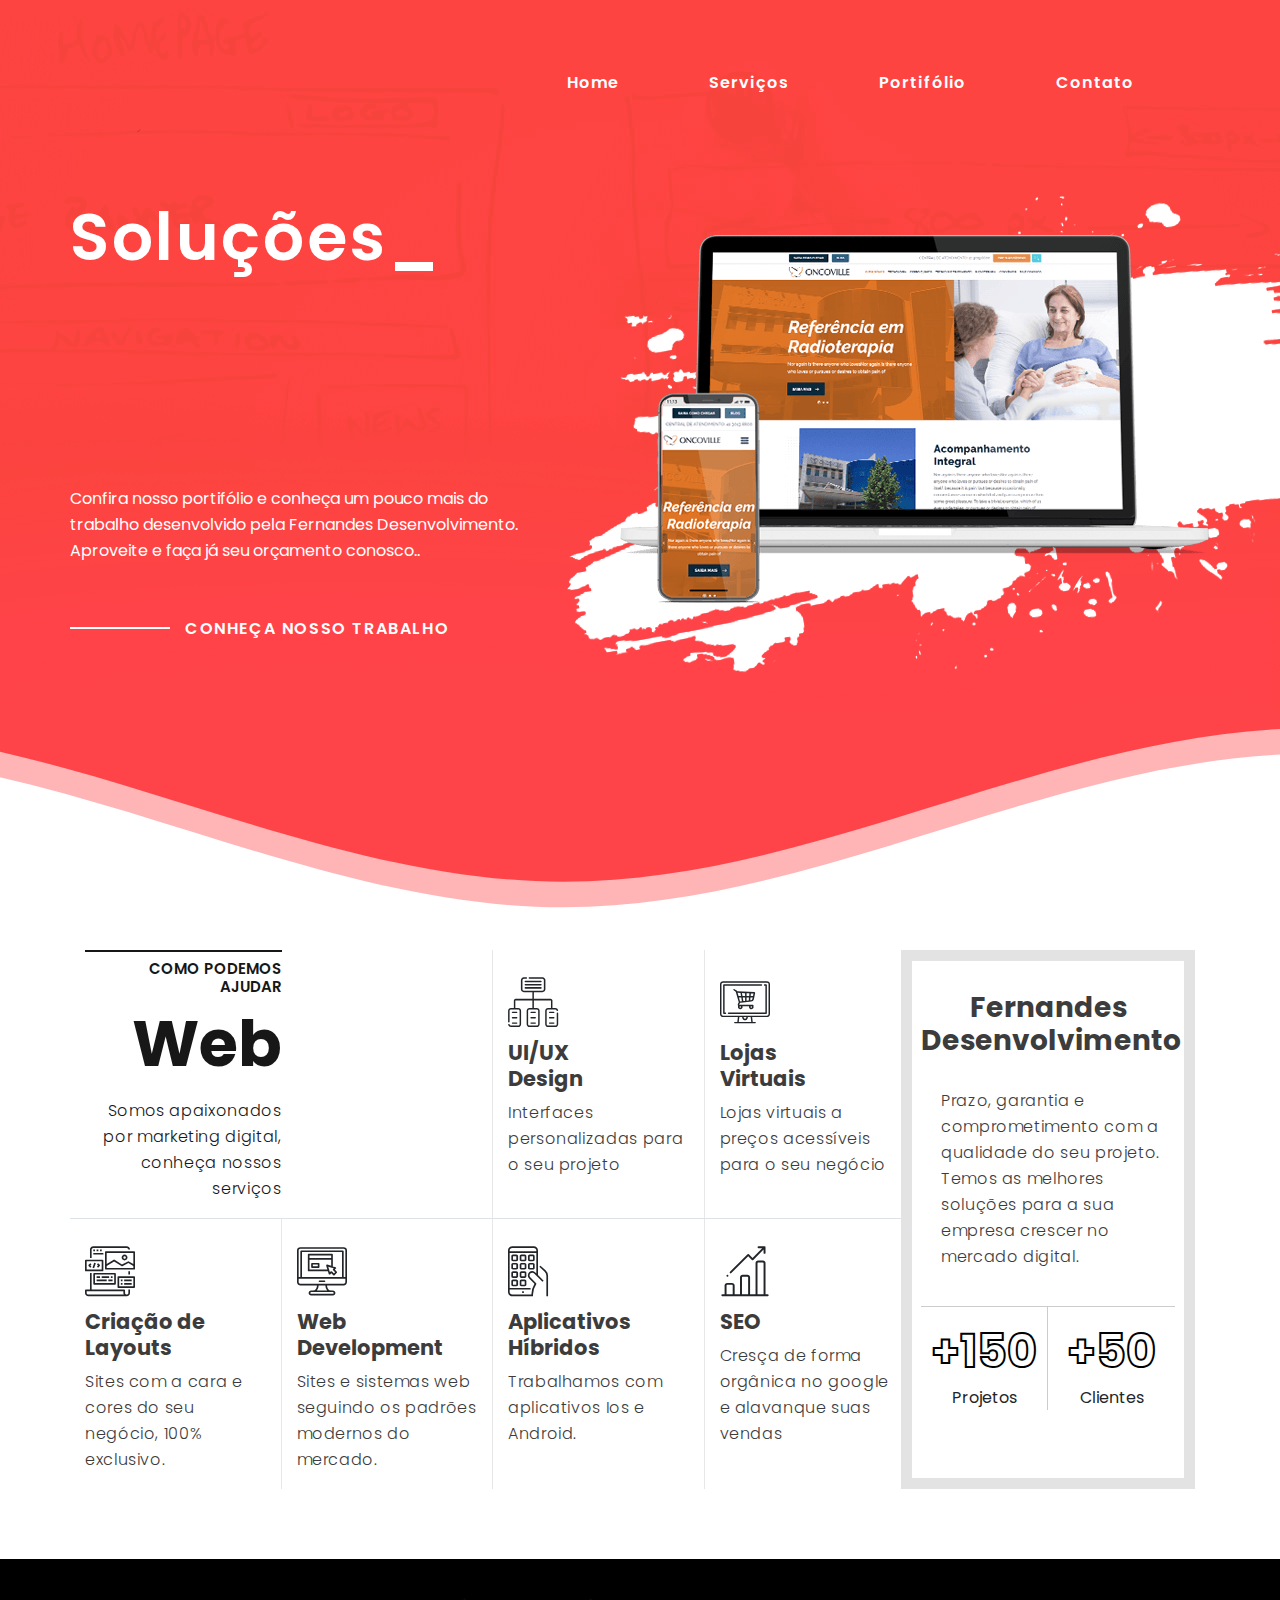
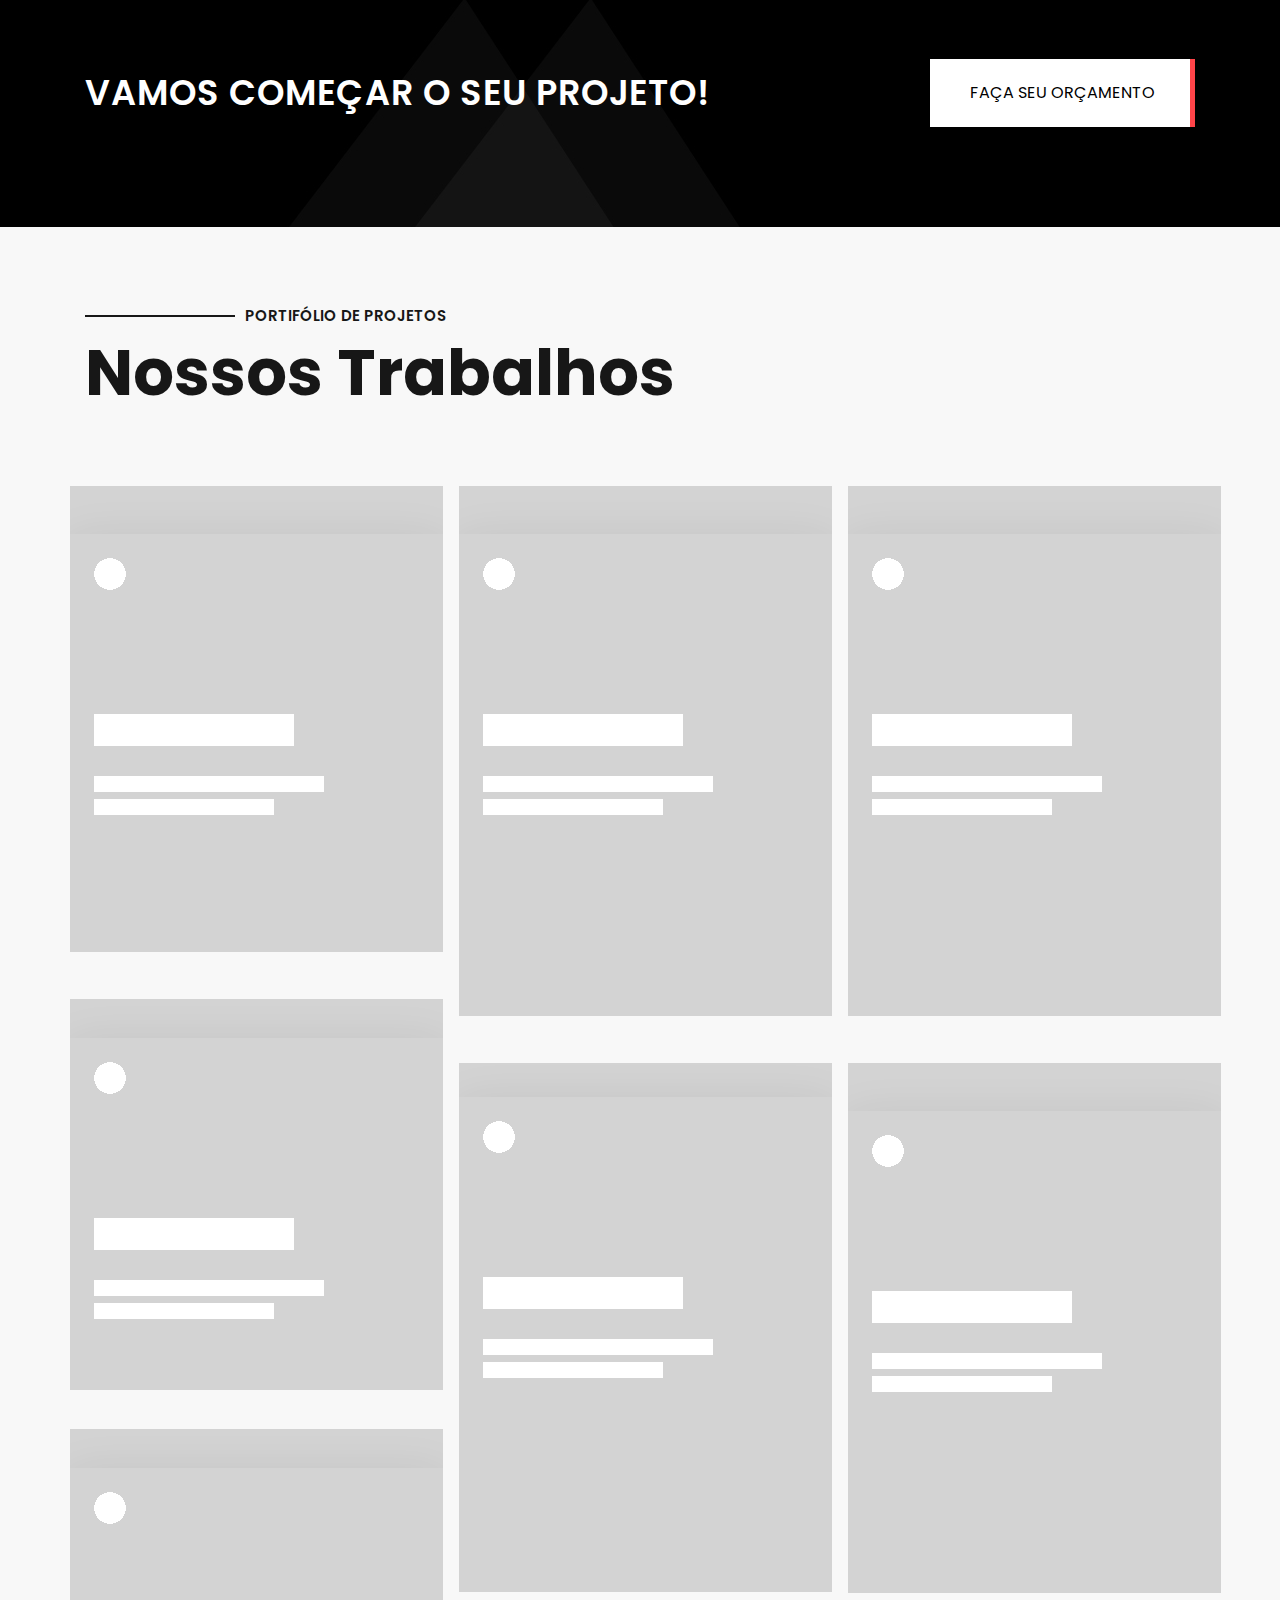
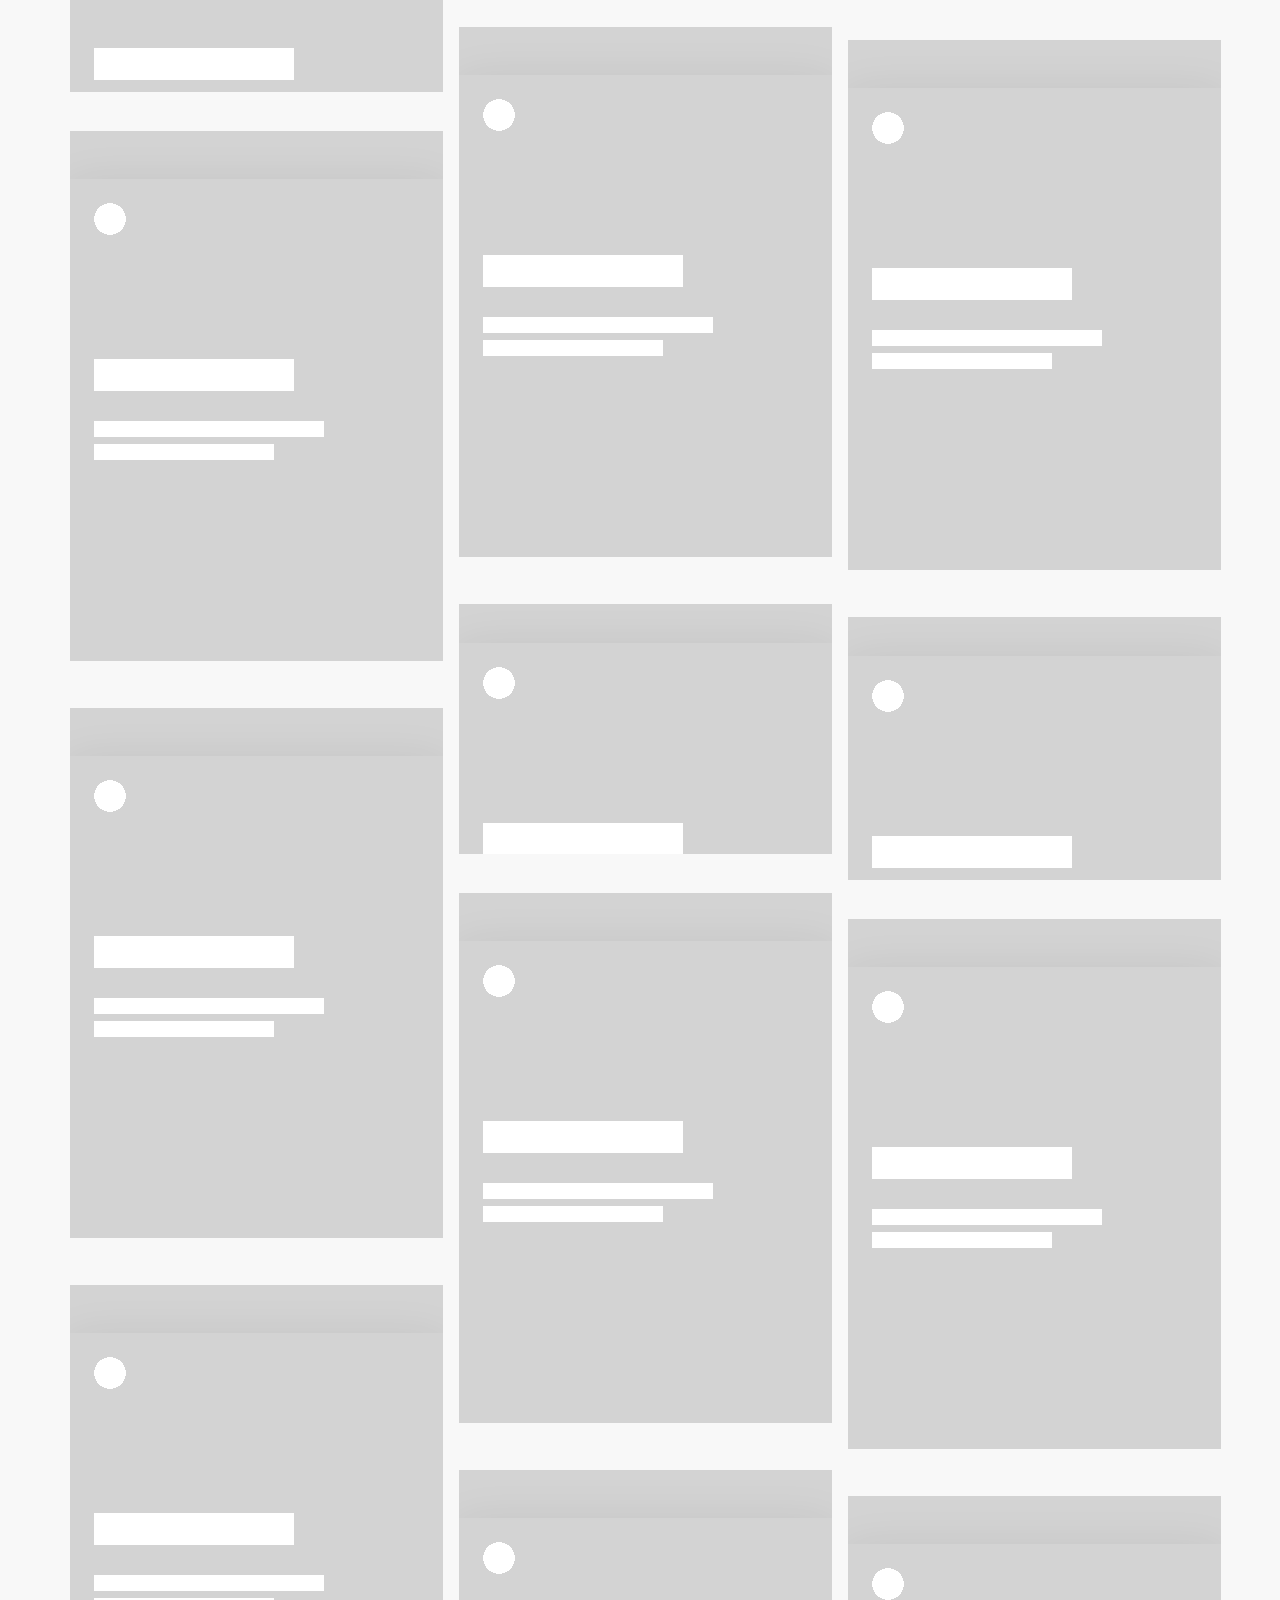
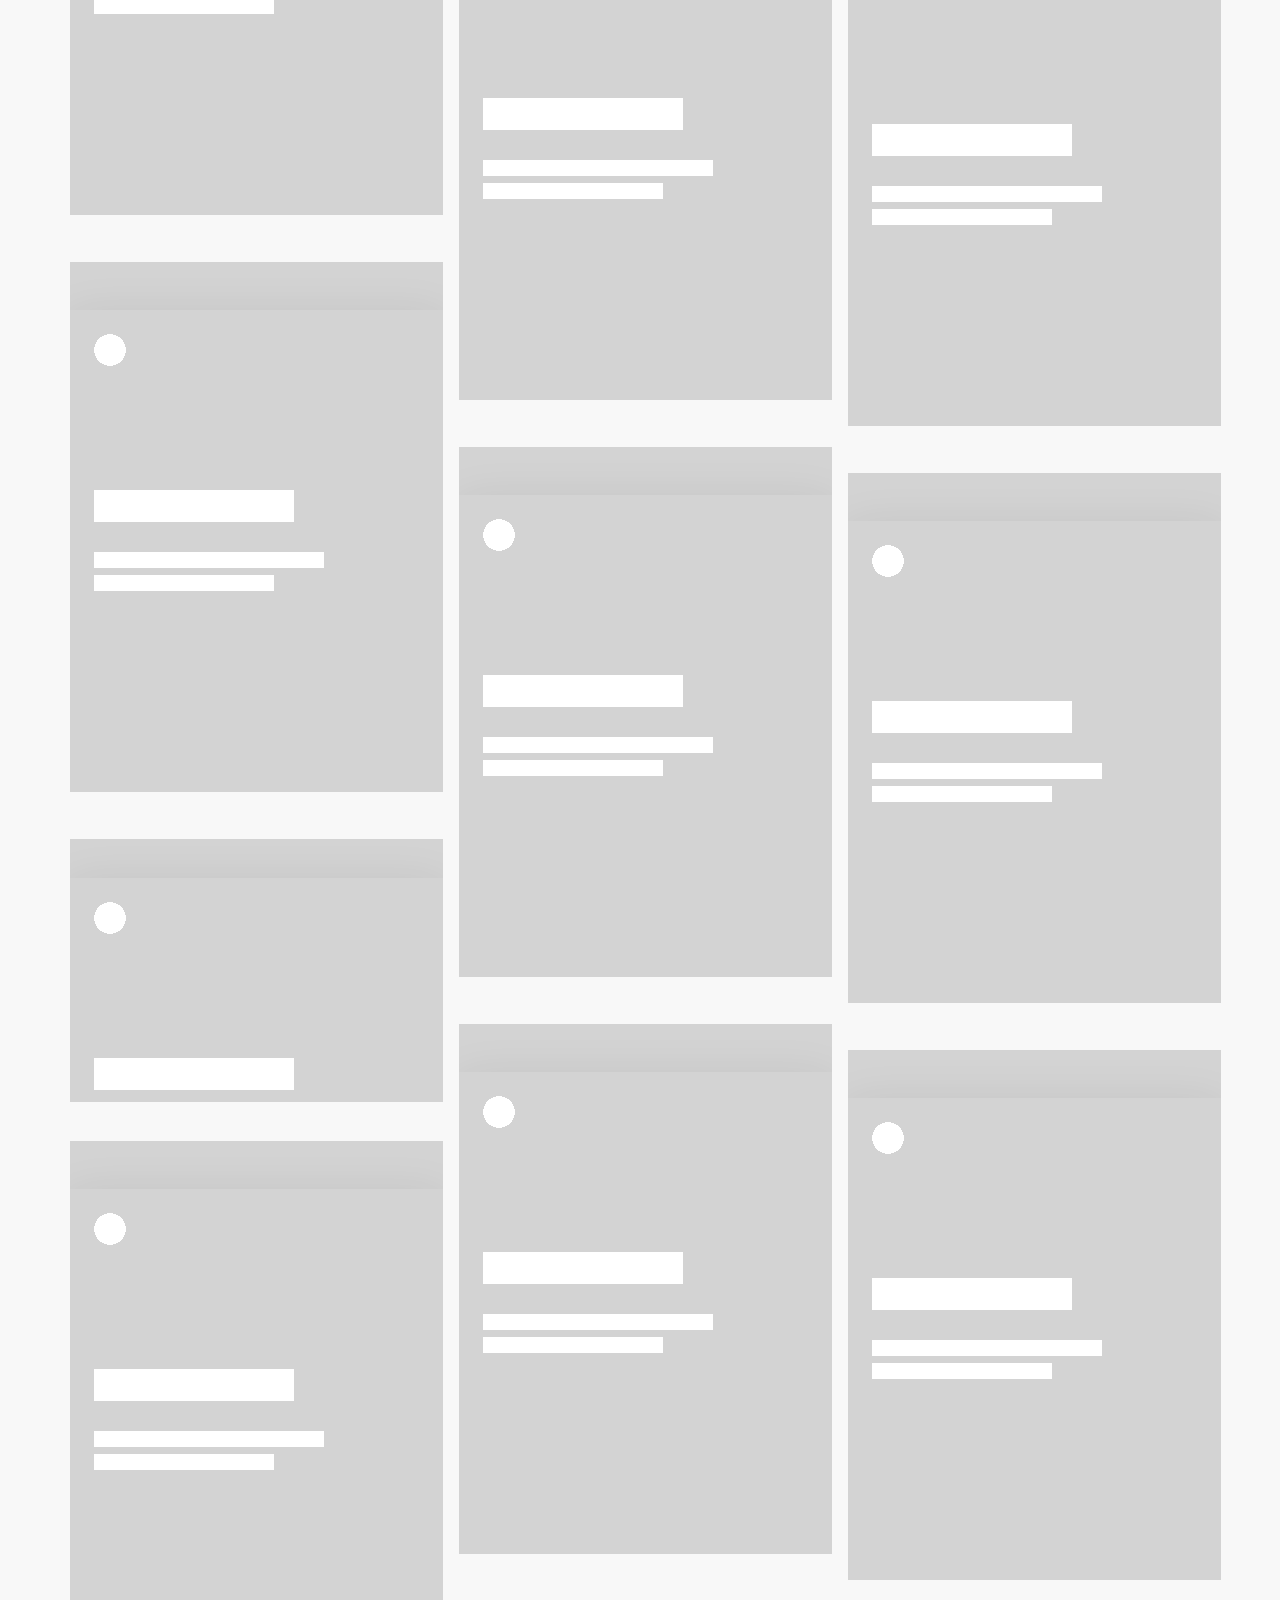
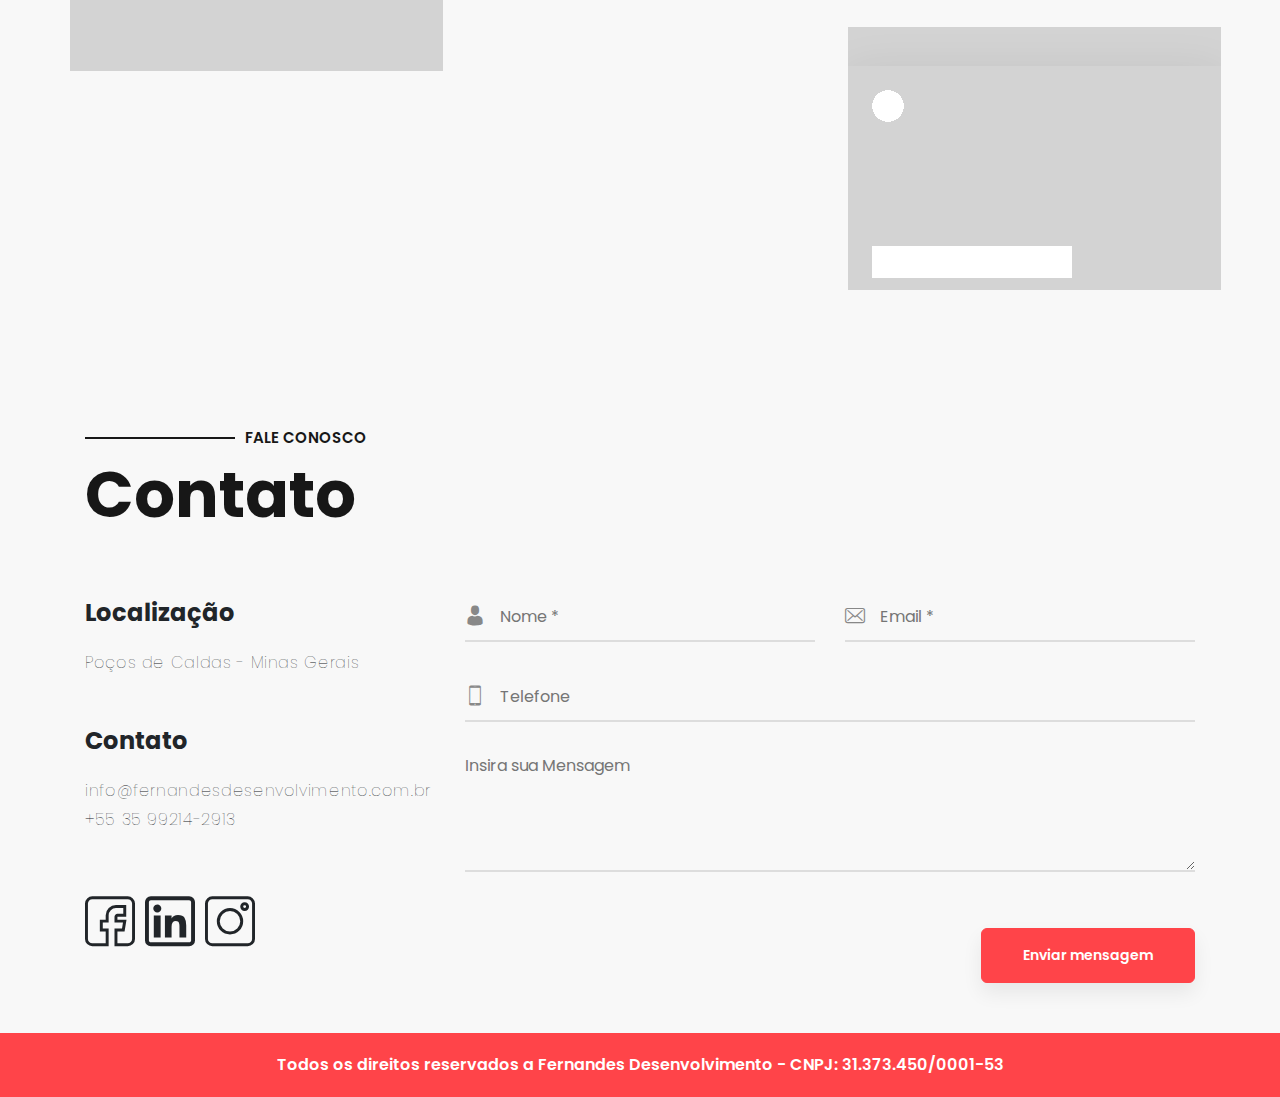
==== commit 9286e55d: "teste" ====
--- a/index.html
+++ b/index.html
@@ -1,6 +1,5 @@
 <!doctype html>
 <html lang="pt-BR">
-
 <head>
   <!-- Required meta tags -->
   <meta charset="utf-8">
